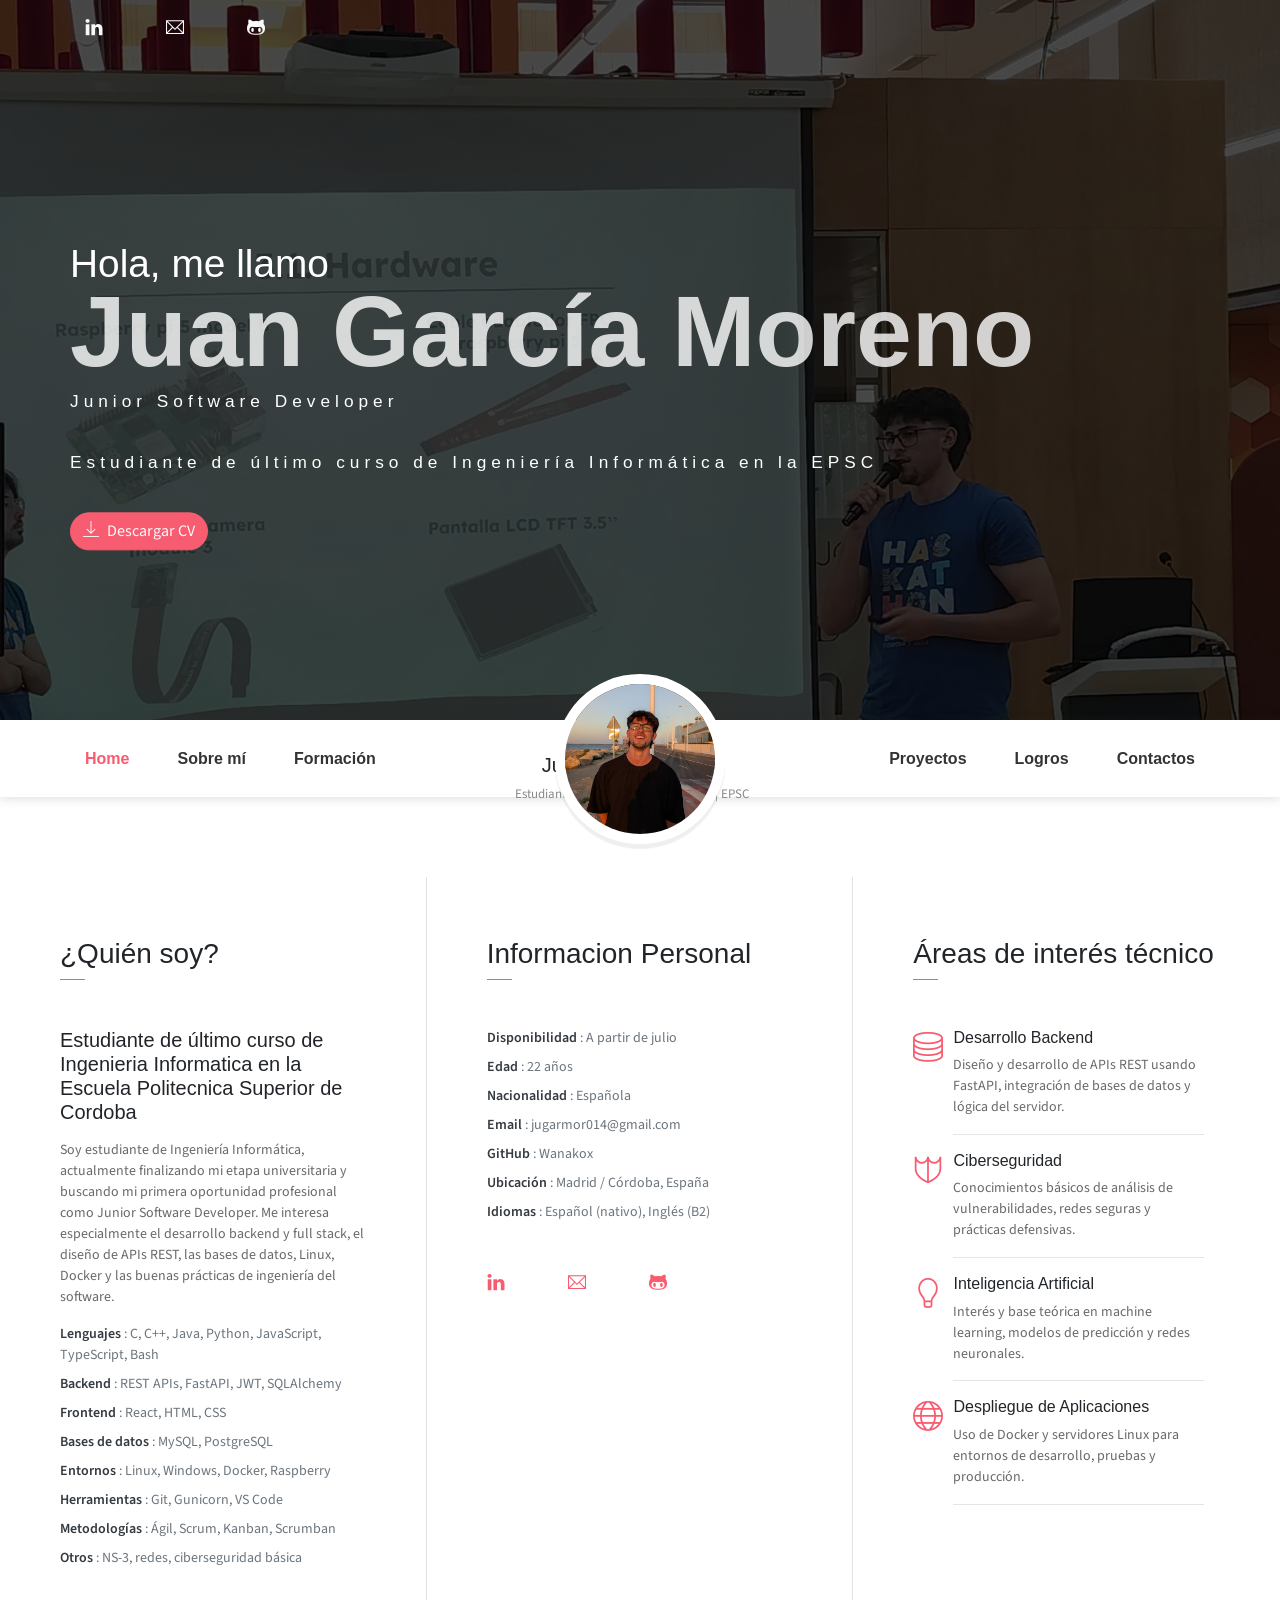
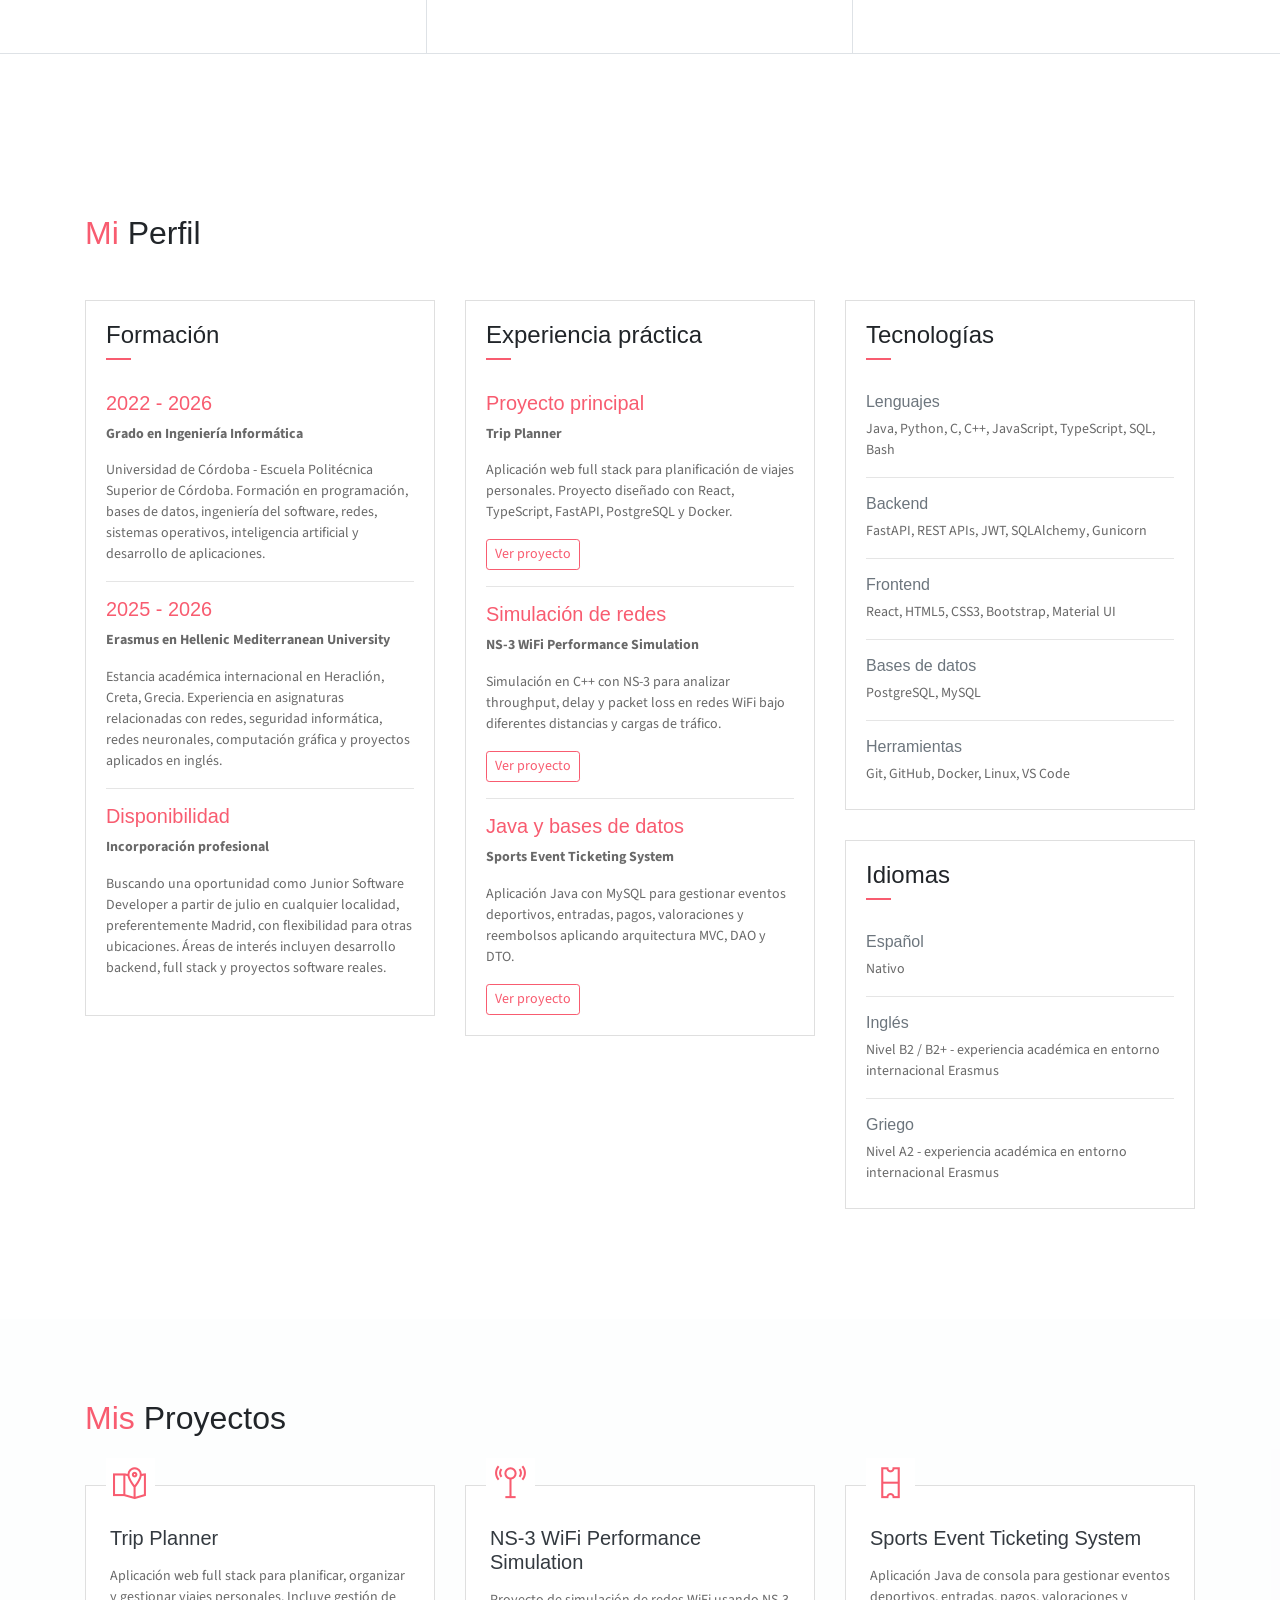
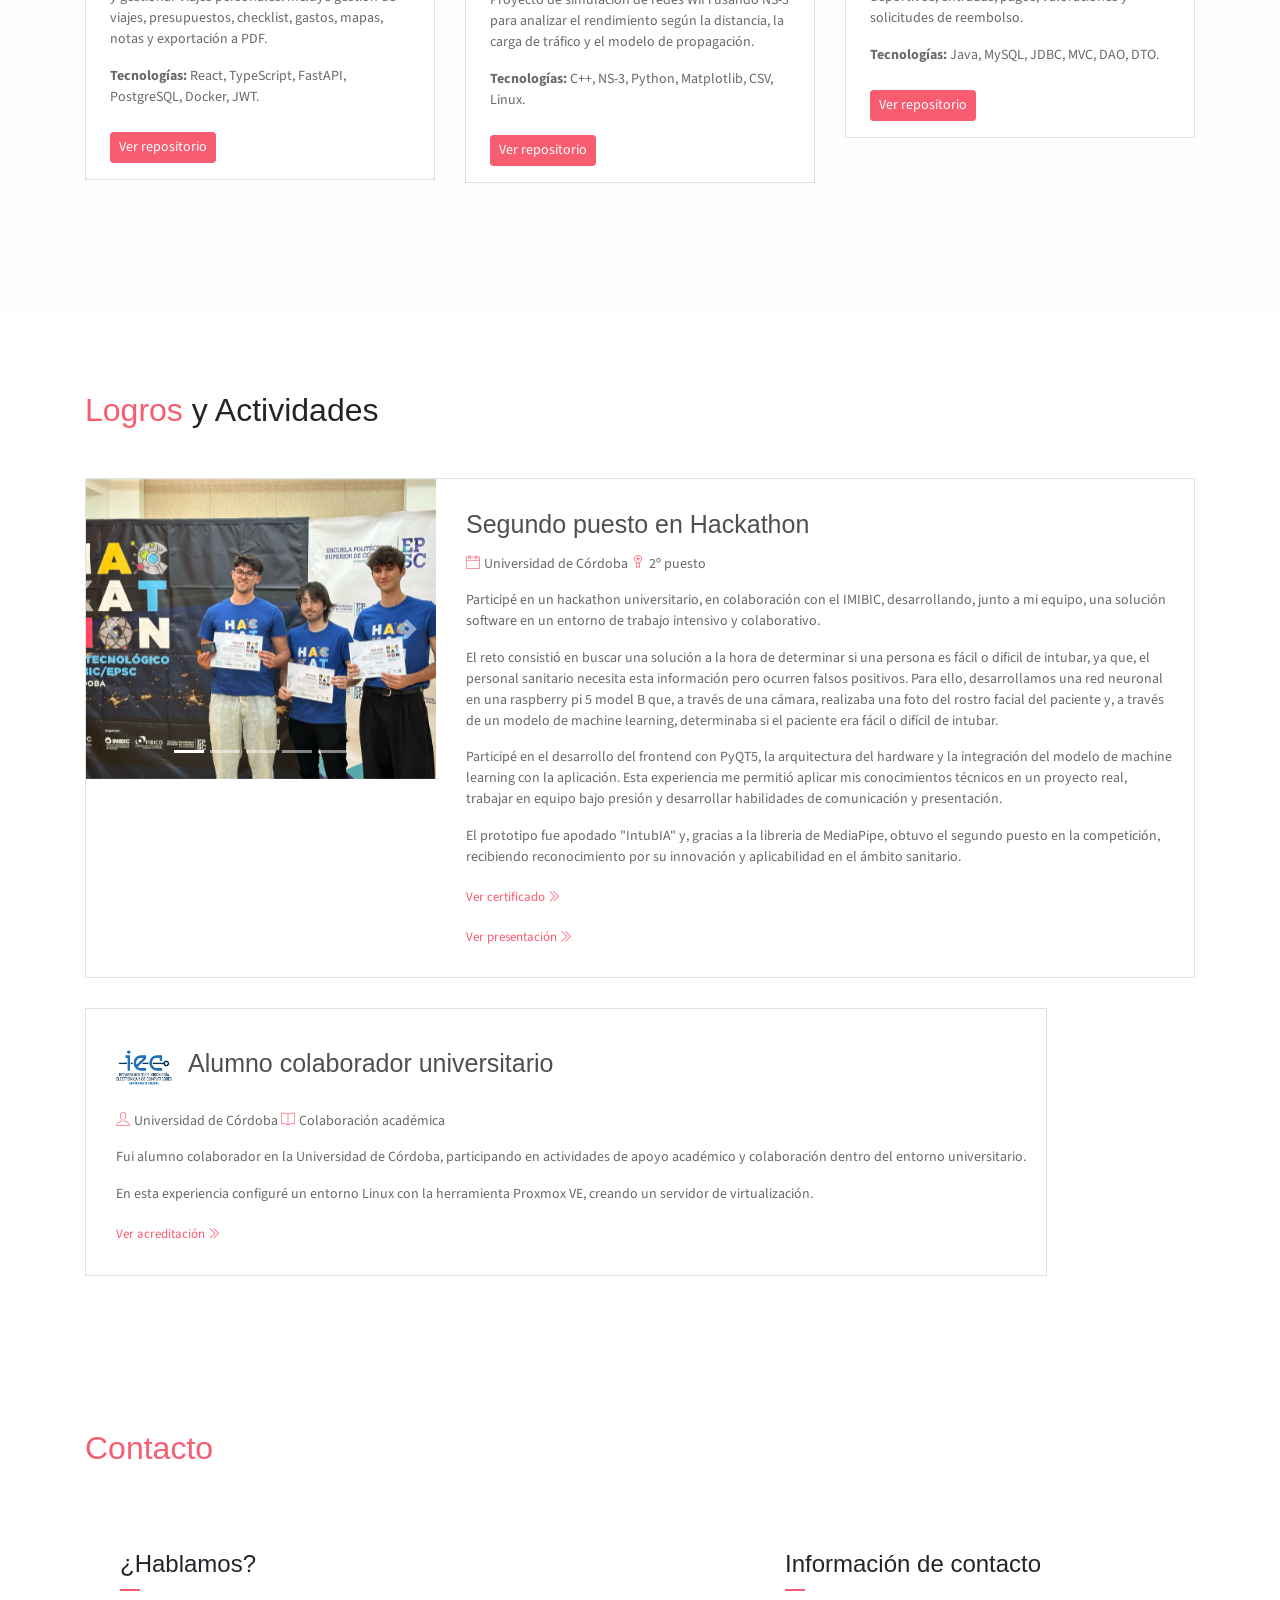
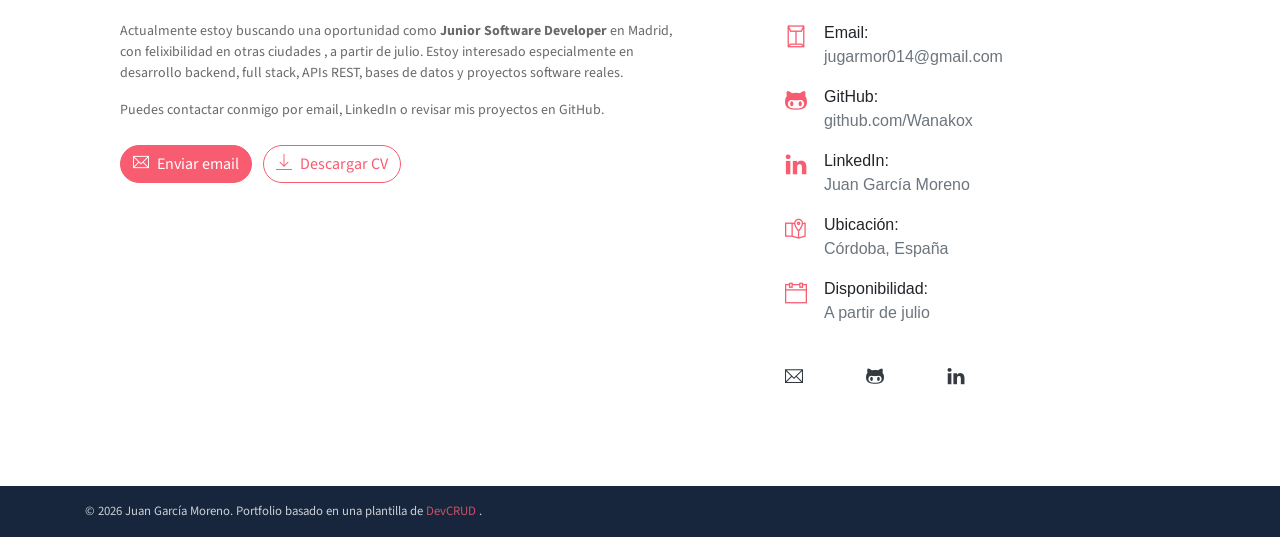
==== index.html @ 4fb89e1b "feat: carrusel" ====
<!DOCTYPE html>
<html lang="es">

<head>
    <meta charset="utf-8">
    <meta name="viewport" content="width=device-width, initial-scale=1, shrink-to-fit=no">
    <meta name="description"
        content="Portfolio profesional de Juan García Moreno, estudiante de Ingeniería Informática en la EPSC y Junior Software Developer.">
    <meta name="author" content="Juan García Moreno">
    <title>Juan García Moreno - Landing page</title>
    <!-- font icons -->
    <link rel="stylesheet" href="assets/vendors/themify-icons/css/themify-icons.css">
    <link rel="stylesheet" href="assets/css/index.css">
</head>

<body data-spy="scroll" data-target=".navbar" data-offset="40" id="home">
    <!-- Cabecera -->
    <header class="header">
        <div class="container">
            <ul class="social-icons pt-3">
                <li class="social-item"> <!--LINKEDIN -->
                    <a class="social-link text-light"
                        href="https://www.linkedin.com/in/juan-garc%C3%ADa-moreno-619131356?utm_source=share&utm_campaign=share_via&utm_content=profile&utm_medium=android_app"
                        target="_blank" rel="noopener noreferrer">
                        <i class="ti-linkedin" aria-hidden="true"></i>
                    </a>
                </li>
                <li class="social-item"> <!-- GMAIL -->
                    <a class="social-link text-light" href="mailto:jugarmor014@gmail.com" target="_blank"
                        rel="noopener noreferrer">
                        <i class="ti-email" aria-hidden="true"></i>
                    </a>
                </li>
                <li class="social-item"> <!-- GITHUB -->
                    <a class="social-link text-light" href="https://github.com/Wanakox" target="_blank"
                        rel="noopener noreferrer">
                        <i class="ti-github" aria-hidden="true"></i>
                    </a>
                </li>
            </ul>
            <div class="header-content">
                <h4 class="header-subtitle">Hola, me llamo</h4>
                <h1 class="header-title">Juan García Moreno</h1>
                <h6 class="header-mono">Junior Software Developer</h6>
                <h6 class="header-mono">Estudiante de último curso de Ingeniería Informática en la EPSC</h6>
                <button class="btn btn-primary btn-rounded"> <!-- CV -->
                    <a class="text-light" href="assets/cv/documento de prueba.pdf" target="_blank"
                        rel="noopener noreferrer">
                        <i class="ti-download pr-2"></i>Descargar CV
                    </a>
                </button>
            </div>
        </div>
    </header>

    <!-- Barra de navegacion -->
    <nav class="navbar sticky-top navbar-expand-lg navbar-light bg-white" data-spy="affix" data-offset-top="510">
        <div class="container">
            <button class="navbar-toggler ml-auto" type="button" data-toggle="collapse"
                data-target="#navbarSupportedContent" aria-controls="navbarSupportedContent" aria-expanded="false"
                aria-label="Toggle navigation">
                <span class="navbar-toggler-icon"></span>
            </button>
            <div class="collapse mt-sm-20 navbar-collapse" id="navbarSupportedContent">
                <ul class="navbar-nav mr-auto">
                    <li class="nav-item">
                        <a href="#home" class="nav-link">Home</a>
                    </li>
                    <li class="nav-item">
                        <a href="#sobre-mi" class="nav-link">Sobre mí</a>
                    </li>
                    <li class="nav-item">
                        <a href="#formacion" class="nav-link">Formación</a>
                    </li>
                </ul>
                <ul class="navbar-nav brand">
                    <img src="assets/imgs/avatar.jpg" alt="Foto de perfil" class="brand-img">
                    <li class="brand-txt">
                        <h5 class="brand-title">Juan Garcia Moreno</h5>
                        <div class="brand-subtitle">Estudiante de Ingenieria Informatica | EPSC</div>
                    </li>
                </ul>
                <ul class="navbar-nav ml-auto">
                    <li class="nav-item">
                        <a href="#proyectos" class="nav-link">Proyectos</a>
                    </li>
                    <li class="nav-item">
                        <a href="#logros" class="nav-link">Logros</a>
                    </li>
                    <li class="nav-item last-item">
                        <a href="#contactos" class="nav-link">Contactos</a>
                    </li>
                </ul>
            </div>
        </div>
    </nav>

    <!-- Sobre mí -->
    <section class="section" id="sobre-mi">
        <div class="container-fluid">
            <div class="row about-section">
                <div class="col-lg-4 about-card">
                    <h3 class="font-weight-light">¿Quién soy?</h3>
                    <span class="line mb-5"></span>
                    <h5 class="mb-3">Estudiante de último curso de Ingenieria Informatica en la Escuela Politecnica
                        Superior
                        de Cordoba</h5>
                    <p class="mt-20">
                        Soy estudiante de Ingeniería Informática, actualmente finalizando mi etapa universitaria y
                        buscando
                        mi primera oportunidad profesional como Junior Software Developer.
                        Me interesa especialmente el desarrollo backend y full stack, el diseño de APIs REST, las bases
                        de
                        datos, Linux, Docker y las buenas prácticas de ingeniería del software.
                    </p>
                    <ul class="mt40 info list-unstyled">
                        <li><span>Lenguajes</span> : C, C++, Java, Python, JavaScript, TypeScript, Bash</li>
                        <li><span>Backend</span> : REST APIs, FastAPI, JWT, SQLAlchemy</li>
                        <li><span>Frontend</span> : React, HTML, CSS</li>
                        <li><span>Bases de datos</span> : MySQL, PostgreSQL</li>
                        <li><span>Entornos</span> : Linux, Windows, Docker, Raspberry</li>
                        <li><span>Herramientas</span> : Git, Gunicorn, VS Code</li>
                        <li><span>Metodologías</span> : Ágil, Scrum, Kanban, Scrumban</li>
                        <li><span>Otros</span> : NS-3, redes, ciberseguridad básica</li>
                    </ul>
                </div>

                <div class="col-lg-4 about-card">
                    <h3 class="font-weight-light">Informacion Personal</h3>
                    <span class="line mb-5"></span>
                    <ul class="mt40 info list-unstyled">
                        <li><span>Disponibilidad</span> : A partir de julio</li>
                        <li><span>Edad</span> : 22 años</li>
                        <li><span>Nacionalidad</span> : Española</li>
                        <li><span>Email</span> : jugarmor014@gmail.com</li>
                        <li><span>GitHub</span> : Wanakox</li>
                        <li><span>Ubicación</span> : Madrid / Córdoba, España</li>
                        <li><span>Idiomas</span> : Español (nativo), Inglés (B2)</li>
                    </ul>
                    <ul class="social-icons pt-4">
                        <li class="social-item"> <!-- LINKEDIN -->
                            <a class="social-link"
                                href="https://www.linkedin.com/in/juan-garc%C3%ADa-moreno-619131356?utm_source=share&utm_campaign=share_via&utm_content=profile&utm_medium=android_app"
                                target="_blank" rel="noopener noreferrer">
                                <i class="ti-linkedin" aria-hidden="true"></i>
                            </a>
                        </li>
                        <li class="social-item"> <!-- GMAIL -->
                            <a class="social-link" href="mailto:jugarmor014@gmail.com" target="_blank"
                                rel="noopener noreferrer">
                                <i class="ti-email" aria-hidden="true"></i>
                            </a>
                        </li>
                        <li class="social-item"> <!-- GITHUB -->
                            <a class="social-link" href="https://github.com/Wanakox" target="_blank"
                                rel="noopener noreferrer">
                                <i class="ti-github" aria-hidden="true"></i>
                            </a>
                        </li>
                    </ul>
                </div>
                <div class="col-lg-4 about-card">
                    <h3 class="font-weight-light">Áreas de interés técnico</h3>
                    <span class="line mb-5"></span>
                    <div class="row">
                        <div class="col-1 text-danger pt-1"><i class="ti-server icon-lg"></i></div>
                        <div class="col-10 ml-auto mr-3">
                            <h6>Desarrollo Backend</h6>
                            <p class="subtitle">Diseño y desarrollo de APIs REST usando FastAPI, integración de bases de
                                datos y lógica del servidor.</p>
                            <hr>
                        </div>
                    </div>

                    <div class="row">
                        <div class="col-1 text-danger pt-1"><i class="ti-shield icon-lg"></i></div>
                        <div class="col-10 ml-auto mr-3">
                            <h6>Ciberseguridad</h6>
                            <p class="subtitle">Conocimientos básicos de análisis de vulnerabilidades, redes seguras y
                                prácticas defensivas.</p>
                            <hr>
                        </div>
                    </div>

                    <div class="row">
                        <div class="col-1 text-danger pt-1"><i class="ti-light-bulb icon-lg"></i></div>
                        <div class="col-10 ml-auto mr-3">
                            <h6>Inteligencia Artificial</h6>
                            <p class="subtitle">Interés y base teórica en machine learning, modelos de predicción y
                                redes
                                neuronales.</p>
                            <hr>
                        </div>
                    </div>

                    <div class="row">
                        <div class="col-1 text-danger pt-1"><i class="ti-world icon-lg"></i></div>
                        <div class="col-10 ml-auto mr-3">
                            <h6>Despliegue de Aplicaciones</h6>
                            <p class="subtitle">Uso de Docker y servidores Linux para entornos de desarrollo, pruebas y
                                producción.</p>
                            <hr>
                        </div>
                    </div>
                </div>
            </div>
        </div>
    </section>

    <!-- Formación -->
    <section class="section" id="formacion">
        <div class="container">
            <h2 class="mb-5"><span class="text-danger">Mi</span> Perfil</h2>
            <div class="row">

                <!-- Formación -->
                <div class="col-md-6 col-lg-4">
                    <div class="card">
                        <div class="card-header">
                            <div class="mt-2">
                                <h4>Formación</h4>
                                <span class="line"></span>
                            </div>
                        </div>
                        <div class="card-body">
                            <h6 class="title text-danger">2022 - 2026</h6>
                            <p><strong>Grado en Ingeniería Informática</strong></p>
                            <p class="subtitle">
                                Universidad de Córdoba - Escuela Politécnica Superior de Córdoba.
                                Formación en programación, bases de datos, ingeniería del software, redes,
                                sistemas operativos, inteligencia artificial y desarrollo de aplicaciones.
                            </p>
                            <hr>

                            <h6 class="title text-danger">2025 - 2026</h6>
                            <p><strong>Erasmus en Hellenic Mediterranean University</strong></p>
                            <p class="subtitle">
                                Estancia académica internacional en Heraclión, Creta, Grecia. Experiencia en asignaturas
                                relacionadas con redes, seguridad informática, redes neuronales, computación gráfica
                                y proyectos aplicados en inglés.
                            </p>
                            <hr>

                            <h6 class="title text-danger">Disponibilidad</h6>
                            <p><strong>Incorporación profesional</strong></p>
                            <p class="subtitle">
                                Buscando una oportunidad como Junior Software Developer a partir de julio en cualquier
                                localidad, preferentemente Madrid, con flexibilidad para otras ubicaciones.
                                Áreas de interés incluyen desarrollo backend, full stack y proyectos software reales.
                            </p>
                        </div>
                    </div>
                </div>

                <!-- Proyectos / experiencia práctica -->
                <div class="col-md-6 col-lg-4">
                    <div class="card">
                        <div class="card-header">
                            <div class="mt-2">
                                <h4>Experiencia práctica</h4>
                                <span class="line"></span>
                            </div>
                        </div>
                        <div class="card-body">
                            <h6 class="title text-danger">Proyecto principal</h6>
                            <p><strong>Trip Planner</strong></p>
                            <p class="subtitle">
                                Aplicación web full stack para planificación de viajes personales.
                                Proyecto diseñado con React, TypeScript, FastAPI, PostgreSQL y Docker.
                            </p>
                            <a href="https://github.com/Wanakox/Trip-Planner" target="_blank"
                                class="btn btn-outline-danger btn-sm">Ver proyecto</a>
                            <hr>

                            <h6 class="title text-danger">Simulación de redes</h6>
                            <p><strong>NS-3 WiFi Performance Simulation</strong></p>
                            <p class="subtitle">
                                Simulación en C++ con NS-3 para analizar throughput, delay y packet loss
                                en redes WiFi bajo diferentes distancias y cargas de tráfico.
                            </p>
                            <a href="https://github.com/Wanakox/NS-3-WiFi-Performance-Simulation" target="_blank"
                                class="btn btn-outline-danger btn-sm">Ver proyecto</a>
                            <hr>

                            <h6 class="title text-danger">Java y bases de datos</h6>
                            <p><strong>Sports Event Ticketing System</strong></p>
                            <p class="subtitle">
                                Aplicación Java con MySQL para gestionar eventos deportivos, entradas,
                                pagos, valoraciones y reembolsos aplicando arquitectura MVC, DAO y DTO.
                            </p>
                            <a href="https://github.com/Wanakox/Sports-Event-Ticketing-System" target="_blank"
                                class="btn btn-outline-danger btn-sm">Ver proyecto</a>
                        </div>
                    </div>
                </div>

                <!-- Tecnologías e idiomas -->
                <div class="col-lg-4">
                    <div class="card">
                        <div class="card-header">
                            <div class="pull-left">
                                <h4 class="mt-2">Tecnologías</h4>
                                <span class="line"></span>
                            </div>
                        </div>
                        <div class="card-body pb-2">
                            <h6>Lenguajes</h6>
                            <p class="subtitle">Java, Python, C, C++, JavaScript, TypeScript, SQL, Bash</p>
                            <hr>

                            <h6>Backend</h6>
                            <p class="subtitle">FastAPI, REST APIs, JWT, SQLAlchemy, Gunicorn</p>
                            <hr>

                            <h6>Frontend</h6>
                            <p class="subtitle">React, HTML5, CSS3, Bootstrap, Material UI</p>
                            <hr>

                            <h6>Bases de datos</h6>
                            <p class="subtitle">PostgreSQL, MySQL</p>
                            <hr>

                            <h6>Herramientas</h6>
                            <p class="subtitle">Git, GitHub, Docker, Linux, VS Code</p>
                        </div>
                    </div>

                    <div class="card">
                        <div class="card-header">
                            <div class="pull-left">
                                <h4 class="mt-2">Idiomas</h4>
                                <span class="line"></span>
                            </div>
                        </div>
                        <div class="card-body pb-2">
                            <h6>Español</h6>
                            <p class="subtitle">Nativo</p>
                            <hr>

                            <h6>Inglés</h6>
                            <p class="subtitle">Nivel B2 / B2+ - experiencia académica en entorno internacional Erasmus
                            </p>
                            <hr>

                            <h6>Griego</h6>
                            <p class="subtitle">Nivel A2 - experiencia académica en entorno internacional Erasmus</p>
                        </div>
                    </div>
                </div>

            </div>
        </div>
    </section>

    <!-- Proyectos -->
    <section class="section bg-custom-gray" id="proyectos">
        <div class="container">
            <h2 class="mb-5"><span class="text-danger">Mis</span> Proyectos</h2>

            <div class="row">

                <!-- Trip Planner -->
                <div class="col-md-6 col-lg-4">
                    <div class="card mb-5">
                        <div class="card-header has-icon">
                            <i class="ti-map-alt text-danger" aria-hidden="true"></i>
                        </div>
                        <div class="card-body px-4 py-3">
                            <h5 class="mb-3 card-title text-dark">Trip Planner</h5>
                            <p class="subtitle">
                                Aplicación web full stack para planificar, organizar y gestionar viajes personales.
                                Incluye gestión de viajes, presupuestos, checklist, gastos, mapas, notas y exportación a
                                PDF.
                            </p>

                            <p class="subtitle">
                                <strong>Tecnologías:</strong> React, TypeScript, FastAPI, PostgreSQL, Docker, JWT.
                            </p>

                            <a href="https://github.com/Wanakox/trip-planner" class="btn btn-primary btn-sm mt-2"
                                target="_blank" rel="noopener noreferrer">
                                Ver repositorio
                            </a>
                        </div>
                    </div>
                </div>

                <!-- NS-3 WiFi Performance Simulation -->
                <div class="col-md-6 col-lg-4">
                    <div class="card mb-5">
                        <div class="card-header has-icon">
                            <i class="ti-signal text-danger" aria-hidden="true"></i>
                        </div>
                        <div class="card-body px-4 py-3">
                            <h5 class="mb-3 card-title text-dark">NS-3 WiFi Performance Simulation</h5>
                            <p class="subtitle">
                                Proyecto de simulación de redes WiFi usando NS-3 para analizar el rendimiento
                                según la distancia, la carga de tráfico y el modelo de propagación.
                            </p>

                            <p class="subtitle">
                                <strong>Tecnologías:</strong> C++, NS-3, Python, Matplotlib, CSV, Linux.
                            </p>

                            <a href="https://github.com/Wanakox/ns3-wifi-throughput-distance"
                                class="btn btn-primary btn-sm mt-2" target="_blank" rel="noopener noreferrer">
                                Ver repositorio
                            </a>
                        </div>
                    </div>
                </div>

                <!-- Sports Event Ticketing System -->
                <div class="col-md-6 col-lg-4">
                    <div class="card mb-5">
                        <div class="card-header has-icon">
                            <i class="ti-ticket text-danger" aria-hidden="true"></i>
                        </div>
                        <div class="card-body px-4 py-3">
                            <h5 class="mb-3 card-title text-dark">Sports Event Ticketing System</h5>
                            <p class="subtitle">
                                Aplicación Java de consola para gestionar eventos deportivos, entradas,
                                pagos, valoraciones y solicitudes de reembolso.
                            </p>

                            <p class="subtitle">
                                <strong>Tecnologías:</strong> Java, MySQL, JDBC, MVC, DAO, DTO.
                            </p>

                            <a href="https://github.com/Wanakox/sports-event-ticketing-system"
                                class="btn btn-primary btn-sm mt-2" target="_blank" rel="noopener noreferrer">
                                Ver repositorio
                            </a>
                        </div>
                    </div>
                </div>

            </div>
        </div>
    </section>

    <!-- Logros y actividades -->
    <section class="section" id="logros">
        <div class="container">
            <h2 class="mb-5"><span class="text-danger">Logros</span> y Actividades</h2>

            <div class="row">

                <!-- Hackathon -->
                <div class="blog-card achivement-card">
                    <div class="img-holder">
                        <div id="hackathonCarousel" class="carousel slide" data-ride="carousel">

                            <ol class="carousel-indicators">
                                <li data-target="#hackathonCarousel" data-slide-to="0" class="active"></li>
                                <li data-target="#hackathonCarousel" data-slide-to="1"></li>
                                <li data-target="#hackathonCarousel" data-slide-to="2"></li>
                                <li data-target="#hackathonCarousel" data-slide-to="3"></li>
                                <li data-target="#hackathonCarousel" data-slide-to="4"></li>
                            </ol>

                            <div class="carousel-inner">

                                <div class="carousel-item active">
                                    <img src="assets/imgs/hackathon/1.jpeg" class="d-block w-100"
                                        alt="Participación en hackathon universitario">
                                </div>

                                <div class="carousel-item">
                                    <img src="assets/imgs/hackathon/2.jpg" class="d-block w-100"
                                        alt="Equipo durante el hackathon">
                                </div>

                                <div class="carousel-item">
                                    <img src="assets/imgs/hackathon/3.jpg" class="d-block w-100"
                                        alt="Desarrollo del proyecto durante el hackathon">
                                </div>

                                <div class="carousel-item">
                                    <img src="assets/imgs/hackathon/4.jpg" class="d-block w-100"
                                        alt="Presentación del proyecto del hackathon">
                                </div>

                                <div class="carousel-item">
                                    <img src="assets/imgs/hackathon/5.jpg" class="d-block w-100"
                                        alt="Reconocimiento obtenido en el hackathon">
                                </div>

                            </div>

                            <a class="carousel-control-prev" href="#hackathonCarousel" role="button" data-slide="prev">
                                <span class="carousel-control-prev-icon" aria-hidden="true"></span>
                                <span class="sr-only">Anterior</span>
                            </a>

                            <a class="carousel-control-next" href="#hackathonCarousel" role="button" data-slide="next">
                                <span class="carousel-control-next-icon" aria-hidden="true"></span>
                                <span class="sr-only">Siguiente</span>
                            </a>

                        </div>
                    </div>

                    <div class="content-holder">
                        <h4 class="title">Segundo puesto en Hackathon</h4>

                        <p class="post-details">
                            <span><i class="ti-calendar text-danger"></i> Universidad de Córdoba</span>
                            <span><i class="ti-medall text-danger"></i> 2º puesto</span>
                        </p>

                        <p>
                            Participé en un hackathon universitario, en colaboración con el IMIBIC, desarrollando, junto
                            a mi equipo,
                            una solución software en un entorno de trabajo intensivo y colaborativo.
                        </p>

                        <p>
                            El reto consistió en buscar una solución a la hora de determinar si una persona es fácil o
                            dificil de intubar, ya que, el personal sanitario necesita esta información pero ocurren
                            falsos positivos.
                            Para ello, desarrollamos una red neuronal en una raspberry pi 5 model B que, a través de una
                            cámara, realizaba una foto del rostro facial del paciente y, a través de un modelo de
                            machine learning, determinaba si el paciente era fácil o difícil de intubar.
                        </p>

                        <p>
                            Participé en el desarrollo del frontend con PyQT5, la arquitectura del hardware y la
                            integración del modelo de machine learning con la aplicación. Esta experiencia me permitió
                            aplicar mis conocimientos técnicos en un proyecto real, trabajar en equipo bajo presión y
                            desarrollar habilidades de comunicación y presentación.
                        </p>

                        <p>
                            El prototipo fue apodado "IntubIA" y, gracias a la libreria de MediaPipe, obtuvo el segundo
                            puesto en la competición, recibiendo reconocimiento por su innovación y aplicabilidad en el
                            ámbito sanitario.
                        </p>

                        <a href="assets/imgs/hackathon/1.jpeg" class="read-more" target="_blank"
                            rel="noopener noreferrer">
                            Ver certificado <i class="ti-angle-double-right"></i>
                        </a>

                        <a href="assets/imgs/hackathon/hackwathon.pdf" class="read-more" target="_blank"
                            rel="noopener noreferrer">
                            Ver presentación <i class="ti-angle-double-right"></i>
                        </a>
                    </div>
                </div>

                <!-- Alumno colaborador -->
                <div class="blog-card">
                    <div class="content-holder">
                        <div class="d-flex align-items-center mb-3">
                            <img src="assets/imgs/alumno_colaborador/icono_departamento.png" 
                                alt="Icono del departamento"
                                class="university-logo mr-3">

                            <h4 class="title">Alumno colaborador universitario</h4>
                        </div>

                        <p class="post-details">
                            <span><i class="ti-user text-danger"></i> Universidad de Córdoba</span>
                            <span><i class="ti-book text-danger"></i> Colaboración académica</span>
                        </p>

                        <p>
                            Fui alumno colaborador en la Universidad de Córdoba, participando en actividades
                            de apoyo académico y colaboración dentro del entorno universitario.
                        </p>

                        <p>
                            En esta experiencia configuré un entorno Linux con la herramienta Proxmox VE, creando un
                            servidor de virtualización.
                        </p>

                        <a href="assets/docs/alumno-colaborador/Alumno_Interno.pdf" class="read-more" target="_blank"
                            rel="noopener noreferrer">
                            Ver acreditación <i class="ti-angle-double-right"></i>
                        </a>
                    </div>
                </div>

            </div>
        </div>
    </section>

    <!-- Contacto -->
    <section class="section contact" id="contactos">
        <div class="container">
            <h2 class="mb-5"><span class="text-danger">Contacto</span></h2>

            <div class="row">
                <div class="col-lg-7">
                    <div class="contact-form-card">
                        <h4 class="contact-title">¿Hablamos?</h4>

                        <p class="subtitle">
                            Actualmente estoy buscando una oportunidad como
                            <strong>Junior Software Developer</strong> en Madrid, con felixibilidad en otras ciudades ,
                            a partir de julio. Estoy interesado especialmente en desarrollo backend, full stack,
                            APIs REST, bases de datos y proyectos software reales.
                        </p>

                        <p class="subtitle">
                            Puedes contactar conmigo por email, LinkedIn o revisar mis proyectos en GitHub.
                        </p>

                        <div class="mt-4">
                            <a href="mailto:jugarmor014@gmail.com" class="btn btn-primary btn-rounded mr-2">
                                <i class="ti-email pr-2"></i>Enviar email
                            </a>

                            <a href="assets/cv/juan-garcia-moreno-cv.pdf" class="btn btn-outline-primary btn-rounded"
                                target="_blank" rel="noopener noreferrer">
                                <i class="ti-download pr-2"></i>Descargar CV
                            </a>
                        </div>
                    </div>
                </div>

                <div class="col-lg-5">
                    <div class="contact-info-card">
                        <h4 class="contact-title">Información de contacto</h4>

                        <div class="row mb-3">
                            <div class="col-1 pt-1 mr-1">
                                <i class="ti-envelope icon-md text-danger"></i>
                            </div>
                            <div class="col-10">
                                <h6 class="d-inline">
                                    Email:<br>
                                    <a class="text-muted" href="mailto:jugarmor014@gmail.com">
                                        jugarmor014@gmail.com
                                    </a>
                                </h6>
                            </div>
                        </div>

                        <div class="row mb-3">
                            <div class="col-1 pt-1 mr-1">
                                <i class="ti-github icon-md text-danger"></i>
                            </div>
                            <div class="col-10">
                                <h6 class="d-inline">
                                    GitHub:<br>
                                    <a class="text-muted" href="https://github.com/Wanakox" target="_blank"
                                        rel="noopener noreferrer">
                                        github.com/Wanakox
                                    </a>
                                </h6>
                            </div>
                        </div>

                        <div class="row mb-3">
                            <div class="col-1 pt-1 mr-1">
                                <i class="ti-linkedin icon-md text-danger"></i>
                            </div>
                            <div class="col-10">
                                <h6 class="d-inline">
                                    LinkedIn:<br>
                                    <a class="text-muted"
                                        href="https://www.linkedin.com/in/juan-garc%C3%ADa-moreno-619131356"
                                        target="_blank" rel="noopener noreferrer">
                                        Juan García Moreno
                                    </a>
                                </h6>
                            </div>
                        </div>

                        <div class="row mb-3">
                            <div class="col-1 pt-1 mr-1">
                                <i class="ti-map-alt icon-md text-danger"></i>
                            </div>
                            <div class="col-10">
                                <h6 class="d-inline">
                                    Ubicación:<br>
                                    <span class="text-muted"> Córdoba, España</span>
                                </h6>
                            </div>
                        </div>

                        <div class="row mb-3">
                            <div class="col-1 pt-1 mr-1">
                                <i class="ti-calendar icon-md text-danger"></i>
                            </div>
                            <div class="col-10">
                                <h6 class="d-inline">
                                    Disponibilidad:<br>
                                    <span class="text-muted">A partir de julio</span>
                                </h6>
                            </div>
                        </div>

                        <ul class="social-icons pt-4">
                            <li class="social-item">
                                <a class="social-link text-dark" href="mailto:jugarmor014@gmail.com"
                                    aria-label="Enviar email a Juan García Moreno">
                                    <i class="ti-email" aria-hidden="true"></i>
                                </a>
                            </li>

                            <li class="social-item">
                                <a class="social-link text-dark" href="https://github.com/Wanakox" target="_blank"
                                    rel="noopener noreferrer" aria-label="GitHub de Juan García Moreno">
                                    <i class="ti-github" aria-hidden="true"></i>
                                </a>
                            </li>

                            <li class="social-item">
                                <a class="social-link text-dark"
                                    href="https://www.linkedin.com/in/juan-garc%C3%ADa-moreno-619131356" target="_blank"
                                    rel="noopener noreferrer" aria-label="LinkedIn de Juan García Moreno">
                                    <i class="ti-linkedin" aria-hidden="true"></i>
                                </a>
                            </li>
                        </ul>

                    </div>
                </div>
            </div>
        </div>
    </section>

    <footer class="footer py-3">
        <div class="container">
            <p class="small mb-0 text-light">
                &copy;
                <script>document.write(new Date().getFullYear())</script>
                Juan García Moreno. Portfolio basado en una plantilla de
                <a href="http://devcrud.com" target="_blank" rel="noopener noreferrer">
                    <span class="text-danger" title="Bootstrap 4 Themes and Dashboards">DevCRUD</span>
                </a>.
            </p>
        </div>
    </footer>

    <!-- Core -->
    <script src="assets/vendors/jquery/jquery-3.4.1.js"></script>
    <script src="assets/vendors/bootstrap/bootstrap.bundle.js"></script>

    <!-- Bootstrap affix -->
    <script src="assets/vendors/bootstrap/bootstrap.affix.js"></script>

    <!-- Portfolio scripts -->
    <script src="assets/js/johndoe.js"></script>

</body>

</html>
---- assets/vendors/themify-icons/css/themify-icons.css ----
@font-face {
	font-family: 'themify';
	src:url("../fonts/themify.eot?-fvbane");
	src:url("../fonts/themify.eot?#iefix-fvbane") format("embedded-opentype"),
		url("../fonts/themify.woff?-fvbane") format("woff"),
		url("../fonts/themify.ttf?-fvbane") format("truetype"),
		url("../fonts/themify.svg?-fvbane#themify") format("svg");
	font-weight: normal;
	font-style: normal;
}

[class^="ti-"], [class*=" ti-"] {
	font-family: 'themify';
	speak: none;
	font-style: normal;
	font-weight: normal;
	font-variant: normal;
	text-transform: none;
	line-height: 1;

	/* Better Font Rendering =========== */
	-webkit-font-smoothing: antialiased;
	-moz-osx-font-smoothing: grayscale;
}

.ti-wand:before {
	content: "\e600";
}
.ti-volume:before {
	content: "\e601";
}
.ti-user:before {
	content: "\e602";
}
.ti-unlock:before {
	content: "\e603";
}
.ti-unlink:before {
	content: "\e604";
}
.ti-trash:before {
	content: "\e605";
}
.ti-thought:before {
	content: "\e606";
}
.ti-target:before {
	content: "\e607";
}
.ti-tag:before {
	content: "\e608";
}
.ti-tablet:before {
	content: "\e609";
}
.ti-star:before {
	content: "\e60a";
}
.ti-spray:before {
	content: "\e60b";
}
.ti-signal:before {
	content: "\e60c";
}
.ti-shopping-cart:before {
	content: "\e60d";
}
.ti-shopping-cart-full:before {
	content: "\e60e";
}
.ti-settings:before {
	content: "\e60f";
}
.ti-search:before {
	content: "\e610";
}
.ti-zoom-in:before {
	content: "\e611";
}
.ti-zoom-out:before {
	content: "\e612";
}
.ti-cut:before {
	content: "\e613";
}
.ti-ruler:before {
	content: "\e614";
}
.ti-ruler-pencil:before {
	content: "\e615";
}
.ti-ruler-alt:before {
	content: "\e616";
}
.ti-bookmark:before {
	content: "\e617";
}
.ti-bookmark-alt:before {
	content: "\e618";
}
.ti-reload:before {
	content: "\e619";
}
.ti-plus:before {
	content: "\e61a";
}
.ti-pin:before {
	content: "\e61b";
}
.ti-pencil:before {
	content: "\e61c";
}
.ti-pencil-alt:before {
	content: "\e61d";
}
.ti-paint-roller:before {
	content: "\e61e";
}
.ti-paint-bucket:before {
	content: "\e61f";
}
.ti-na:before {
	content: "\e620";
}
.ti-mobile:before {
	content: "\e621";
}
.ti-minus:before {
	content: "\e622";
}
.ti-medall:before {
	content: "\e623";
}
.ti-medall-alt:before {
	content: "\e624";
}
.ti-marker:before {
	content: "\e625";
}
.ti-marker-alt:before {
	content: "\e626";
}
.ti-arrow-up:before {
	content: "\e627";
}
.ti-arrow-right:before {
	content: "\e628";
}
.ti-arrow-left:before {
	content: "\e629";
}
.ti-arrow-down:before {
	content: "\e62a";
}
.ti-lock:before {
	content: "\e62b";
}
.ti-location-arrow:before {
	content: "\e62c";
}
.ti-link:before {
	content: "\e62d";
}
.ti-layout:before {
	content: "\e62e";
}
.ti-layers:before {
	content: "\e62f";
}
.ti-layers-alt:before {
	content: "\e630";
}
.ti-key:before {
	content: "\e631";
}
.ti-import:before {
	content: "\e632";
}
.ti-image:before {
	content: "\e633";
}
.ti-heart:before {
	content: "\e634";
}
.ti-heart-broken:before {
	content: "\e635";
}
.ti-hand-stop:before {
	content: "\e636";
}
.ti-hand-open:before {
	content: "\e637";
}
.ti-hand-drag:before {
	content: "\e638";
}
.ti-folder:before {
	content: "\e639";
}
.ti-flag:before {
	content: "\e63a";
}
.ti-flag-alt:before {
	content: "\e63b";
}
.ti-flag-alt-2:before {
	content: "\e63c";
}
.ti-eye:before {
	content: "\e63d";
}
.ti-export:before {
	content: "\e63e";
}
.ti-exchange-vertical:before {
	content: "\e63f";
}
.ti-desktop:before {
	content: "\e640";
}
.ti-cup:before {
	content: "\e641";
}
.ti-crown:before {
	content: "\e642";
}
.ti-comments:before {
	content: "\e643";
}
.ti-comment:before {
	content: "\e644";
}
.ti-comment-alt:before {
	content: "\e645";
}
.ti-close:before {
	content: "\e646";
}
.ti-clip:before {
	content: "\e647";
}
.ti-angle-up:before {
	content: "\e648";
}
.ti-angle-right:before {
	content: "\e649";
}
.ti-angle-left:before {
	content: "\e64a";
}
.ti-angle-down:before {
	content: "\e64b";
}
.ti-check:before {
	content: "\e64c";
}
.ti-check-box:before {
	content: "\e64d";
}
.ti-camera:before {
	content: "\e64e";
}
.ti-announcement:before {
	content: "\e64f";
}
.ti-brush:before {
	content: "\e650";
}
.ti-briefcase:before {
	content: "\e651";
}
.ti-bolt:before {
	content: "\e652";
}
.ti-bolt-alt:before {
	content: "\e653";
}
.ti-blackboard:before {
	content: "\e654";
}
.ti-bag:before {
	content: "\e655";
}
.ti-move:before {
	content: "\e656";
}
.ti-arrows-vertical:before {
	content: "\e657";
}
.ti-arrows-horizontal:before {
	content: "\e658";
}
.ti-fullscreen:before {
	content: "\e659";
}
.ti-arrow-top-right:before {
	content: "\e65a";
}
.ti-arrow-top-left:before {
	content: "\e65b";
}
.ti-arrow-circle-up:before {
	content: "\e65c";
}
.ti-arrow-circle-right:before {
	content: "\e65d";
}
.ti-arrow-circle-left:before {
	content: "\e65e";
}
.ti-arrow-circle-down:before {
	content: "\e65f";
}
.ti-angle-double-up:before {
	content: "\e660";
}
.ti-angle-double-right:before {
	content: "\e661";
}
.ti-angle-double-left:before {
	content: "\e662";
}
.ti-angle-double-down:before {
	content: "\e663";
}
.ti-zip:before {
	content: "\e664";
}
.ti-world:before {
	content: "\e665";
}
.ti-wheelchair:before {
	content: "\e666";
}
.ti-view-list:before {
	content: "\e667";
}
.ti-view-list-alt:before {
	content: "\e668";
}
.ti-view-grid:before {
	content: "\e669";
}
.ti-uppercase:before {
	content: "\e66a";
}
.ti-upload:before {
	content: "\e66b";
}
.ti-underline:before {
	content: "\e66c";
}
.ti-truck:before {
	content: "\e66d";
}
.ti-timer:before {
	content: "\e66e";
}
.ti-ticket:before {
	content: "\e66f";
}
.ti-thumb-up:before {
	content: "\e670";
}
.ti-thumb-down:before {
	content: "\e671";
}
.ti-text:before {
	content: "\e672";
}
.ti-stats-up:before {
	content: "\e673";
}
.ti-stats-down:before {
	content: "\e674";
}
.ti-split-v:before {
	content: "\e675";
}
.ti-split-h:before {
	content: "\e676";
}
.ti-smallcap:before {
	content: "\e677";
}
.ti-shine:before {
	content: "\e678";
}
.ti-shift-right:before {
	content: "\e679";
}
.ti-shift-left:before {
	content: "\e67a";
}
.ti-shield:before {
	content: "\e67b";
}
.ti-notepad:before {
	content: "\e67c";
}
.ti-server:before {
	content: "\e67d";
}
.ti-quote-right:before {
	content: "\e67e";
}
.ti-quote-left:before {
	content: "\e67f";
}
.ti-pulse:before {
	content: "\e680";
}
.ti-printer:before {
	content: "\e681";
}
.ti-power-off:before {
	content: "\e682";
}
.ti-plug:before {
	content: "\e683";
}
.ti-pie-chart:before {
	content: "\e684";
}
.ti-paragraph:before {
	content: "\e685";
}
.ti-panel:before {
	content: "\e686";
}
.ti-package:before {
	content: "\e687";
}
.ti-music:before {
	content: "\e688";
}
.ti-music-alt:before {
	content: "\e689";
}
.ti-mouse:before {
	content: "\e68a";
}
.ti-mouse-alt:before {
	content: "\e68b";
}
.ti-money:before {
	content: "\e68c";
}
.ti-microphone:before {
	content: "\e68d";
}
.ti-menu:before {
	content: "\e68e";
}
.ti-menu-alt:before {
	content: "\e68f";
}
.ti-map:before {
	content: "\e690";
}
.ti-map-alt:before {
	content: "\e691";
}
.ti-loop:before {
	content: "\e692";
}
.ti-location-pin:before {
	content: "\e693";
}
.ti-list:before {
	content: "\e694";
}
.ti-light-bulb:before {
	content: "\e695";
}
.ti-Italic:before {
	content: "\e696";
}
.ti-info:before {
	content: "\e697";
}
.ti-infinite:before {
	content: "\e698";
}
.ti-id-badge:before {
	content: "\e699";
}
.ti-hummer:before {
	content: "\e69a";
}
.ti-home:before {
	content: "\e69b";
}
.ti-help:before {
	content: "\e69c";
}
.ti-headphone:before {
	content: "\e69d";
}
.ti-harddrives:before {
	content: "\e69e";
}
.ti-harddrive:before {
	content: "\e69f";
}
.ti-gift:before {
	content: "\e6a0";
}
.ti-game:before {
	content: "\e6a1";
}
.ti-filter:before {
	content: "\e6a2";
}
.ti-files:before {
	content: "\e6a3";
}
.ti-file:before {
	content: "\e6a4";
}
.ti-eraser:before {
	content: "\e6a5";
}
.ti-envelope:before {
	content: "\e6a6";
}
.ti-download:before {
	content: "\e6a7";
}
.ti-direction:before {
	content: "\e6a8";
}
.ti-direction-alt:before {
	content: "\e6a9";
}
.ti-dashboard:before {
	content: "\e6aa";
}
.ti-control-stop:before {
	content: "\e6ab";
}
.ti-control-shuffle:before {
	content: "\e6ac";
}
.ti-control-play:before {
	content: "\e6ad";
}
.ti-control-pause:before {
	content: "\e6ae";
}
.ti-control-forward:before {
	content: "\e6af";
}
.ti-control-backward:before {
	content: "\e6b0";
}
.ti-cloud:before {
	content: "\e6b1";
}
.ti-cloud-up:before {
	content: "\e6b2";
}
.ti-cloud-down:before {
	content: "\e6b3";
}
.ti-clipboard:before {
	content: "\e6b4";
}
.ti-car:before {
	content: "\e6b5";
}
.ti-calendar:before {
	content: "\e6b6";
}
.ti-book:before {
	content: "\e6b7";
}
.ti-bell:before {
	content: "\e6b8";
}
.ti-basketball:before {
	content: "\e6b9";
}
.ti-bar-chart:before {
	content: "\e6ba";
}
.ti-bar-chart-alt:before {
	content: "\e6bb";
}
.ti-back-right:before {
	content: "\e6bc";
}
.ti-back-left:before {
	content: "\e6bd";
}
.ti-arrows-corner:before {
	content: "\e6be";
}
.ti-archive:before {
	content: "\e6bf";
}
.ti-anchor:before {
	content: "\e6c0";
}
.ti-align-right:before {
	content: "\e6c1";
}
.ti-align-left:before {
	content: "\e6c2";
}
.ti-align-justify:before {
	content: "\e6c3";
}
.ti-align-center:before {
	content: "\e6c4";
}
.ti-alert:before {
	content: "\e6c5";
}
.ti-alarm-clock:before {
	content: "\e6c6";
}
.ti-agenda:before {
	content: "\e6c7";
}
.ti-write:before {
	content: "\e6c8";
}
.ti-window:before {
	content: "\e6c9";
}
.ti-widgetized:before {
	content: "\e6ca";
}
.ti-widget:before {
	content: "\e6cb";
}
.ti-widget-alt:before {
	content: "\e6cc";
}
.ti-wallet:before {
	content: "\e6cd";
}
.ti-video-clapper:before {
	content: "\e6ce";
}
.ti-video-camera:before {
	content: "\e6cf";
}
.ti-vector:before {
	content: "\e6d0";
}
.ti-themify-logo:before {
	content: "\e6d1";
}
.ti-themify-favicon:before {
	content: "\e6d2";
}
.ti-themify-favicon-alt:before {
	content: "\e6d3";
}
.ti-support:before {
	content: "\e6d4";
}
.ti-stamp:before {
	content: "\e6d5";
}
.ti-split-v-alt:before {
	content: "\e6d6";
}
.ti-slice:before {
	content: "\e6d7";
}
.ti-shortcode:before {
	content: "\e6d8";
}
.ti-shift-right-alt:before {
	content: "\e6d9";
}
.ti-shift-left-alt:before {
	content: "\e6da";
}
.ti-ruler-alt-2:before {
	content: "\e6db";
}
.ti-receipt:before {
	content: "\e6dc";
}
.ti-pin2:before {
	content: "\e6dd";
}
.ti-pin-alt:before {
	content: "\e6de";
}
.ti-pencil-alt2:before {
	content: "\e6df";
}
.ti-palette:before {
	content: "\e6e0";
}
.ti-more:before {
	content: "\e6e1";
}
.ti-more-alt:before {
	content: "\e6e2";
}
.ti-microphone-alt:before {
	content: "\e6e3";
}
.ti-magnet:before {
	content: "\e6e4";
}
.ti-line-double:before {
	content: "\e6e5";
}
.ti-line-dotted:before {
	content: "\e6e6";
}
.ti-line-dashed:before {
	content: "\e6e7";
}
.ti-layout-width-full:before {
	content: "\e6e8";
}
.ti-layout-width-default:before {
	content: "\e6e9";
}
.ti-layout-width-default-alt:before {
	content: "\e6ea";
}
.ti-layout-tab:before {
	content: "\e6eb";
}
.ti-layout-tab-window:before {
	content: "\e6ec";
}
.ti-layout-tab-v:before {
	content: "\e6ed";
}
.ti-layout-tab-min:before {
	content: "\e6ee";
}
.ti-layout-slider:before {
	content: "\e6ef";
}
.ti-layout-slider-alt:before {
	content: "\e6f0";
}
.ti-layout-sidebar-right:before {
	content: "\e6f1";
}
.ti-layout-sidebar-none:before {
	content: "\e6f2";
}
.ti-layout-sidebar-left:before {
	content: "\e6f3";
}
.ti-layout-placeholder:before {
	content: "\e6f4";
}
.ti-layout-menu:before {
	content: "\e6f5";
}
.ti-layout-menu-v:before {
	content: "\e6f6";
}
.ti-layout-menu-separated:before {
	content: "\e6f7";
}
.ti-layout-menu-full:before {
	content: "\e6f8";
}
.ti-layout-media-right-alt:before {
	content: "\e6f9";
}
.ti-layout-media-right:before {
	content: "\e6fa";
}
.ti-layout-media-overlay:before {
	content: "\e6fb";
}
.ti-layout-media-overlay-alt:before {
	content: "\e6fc";
}
.ti-layout-media-overlay-alt-2:before {
	content: "\e6fd";
}
.ti-layout-media-left-alt:before {
	content: "\e6fe";
}
.ti-layout-media-left:before {
	content: "\e6ff";
}
.ti-layout-media-center-alt:before {
	content: "\e700";
}
.ti-layout-media-center:before {
	content: "\e701";
}
.ti-layout-list-thumb:before {
	content: "\e702";
}
.ti-layout-list-thumb-alt:before {
	content: "\e703";
}
.ti-layout-list-post:before {
	content: "\e704";
}
.ti-layout-list-large-image:before {
	content: "\e705";
}
.ti-layout-line-solid:before {
	content: "\e706";
}
.ti-layout-grid4:before {
	content: "\e707";
}
.ti-layout-grid3:before {
	content: "\e708";
}
.ti-layout-grid2:before {
	content: "\e709";
}
.ti-layout-grid2-thumb:before {
	content: "\e70a";
}
.ti-layout-cta-right:before {
	content: "\e70b";
}
.ti-layout-cta-left:before {
	content: "\e70c";
}
.ti-layout-cta-center:before {
	content: "\e70d";
}
.ti-layout-cta-btn-right:before {
	content: "\e70e";
}
.ti-layout-cta-btn-left:before {
	content: "\e70f";
}
.ti-layout-column4:before {
	content: "\e710";
}
.ti-layout-column3:before {
	content: "\e711";
}
.ti-layout-column2:before {
	content: "\e712";
}
.ti-layout-accordion-separated:before {
	content: "\e713";
}
.ti-layout-accordion-merged:before {
	content: "\e714";
}
.ti-layout-accordion-list:before {
	content: "\e715";
}
.ti-ink-pen:before {
	content: "\e716";
}
.ti-info-alt:before {
	content: "\e717";
}
.ti-help-alt:before {
	content: "\e718";
}
.ti-headphone-alt:before {
	content: "\e719";
}
.ti-hand-point-up:before {
	content: "\e71a";
}
.ti-hand-point-right:before {
	content: "\e71b";
}
.ti-hand-point-left:before {
	content: "\e71c";
}
.ti-hand-point-down:before {
	content: "\e71d";
}
.ti-gallery:before {
	content: "\e71e";
}
.ti-face-smile:before {
	content: "\e71f";
}
.ti-face-sad:before {
	content: "\e720";
}
.ti-credit-card:before {
	content: "\e721";
}
.ti-control-skip-forward:before {
	content: "\e722";
}
.ti-control-skip-backward:before {
	content: "\e723";
}
.ti-control-record:before {
	content: "\e724";
}
.ti-control-eject:before {
	content: "\e725";
}
.ti-comments-smiley:before {
	content: "\e726";
}
.ti-brush-alt:before {
	content: "\e727";
}
.ti-youtube:before {
	content: "\e728";
}
.ti-vimeo:before {
	content: "\e729";
}
.ti-twitter:before {
	content: "\e72a";
}
.ti-time:before {
	content: "\e72b";
}
.ti-tumblr:before {
	content: "\e72c";
}
.ti-skype:before {
	content: "\e72d";
}
.ti-share:before {
	content: "\e72e";
}
.ti-share-alt:before {
	content: "\e72f";
}
.ti-rocket:before {
	content: "\e730";
}
.ti-pinterest:before {
	content: "\e731";
}
.ti-new-window:before {
	content: "\e732";
}
.ti-microsoft:before {
	content: "\e733";
}
.ti-list-ol:before {
	content: "\e734";
}
.ti-linkedin:before {
	content: "\e735";
}
.ti-layout-sidebar-2:before {
	content: "\e736";
}
.ti-layout-grid4-alt:before {
	content: "\e737";
}
.ti-layout-grid3-alt:before {
	content: "\e738";
}
.ti-layout-grid2-alt:before {
	content: "\e739";
}
.ti-layout-column4-alt:before {
	content: "\e73a";
}
.ti-layout-column3-alt:before {
	content: "\e73b";
}
.ti-layout-column2-alt:before {
	content: "\e73c";
}
.ti-instagram:before {
	content: "\e73d";
}
.ti-google:before {
	content: "\e73e";
}
.ti-github:before {
	content: "\e73f";
}
.ti-flickr:before {
	content: "\e740";
}
.ti-facebook:before {
	content: "\e741";
}
.ti-dropbox:before {
	content: "\e742";
}
.ti-dribbble:before {
	content: "\e743";
}
.ti-apple:before {
	content: "\e744";
}
.ti-android:before {
	content: "\e745";
}
.ti-save:before {
	content: "\e746";
}
.ti-save-alt:before {
	content: "\e747";
}
.ti-yahoo:before {
	content: "\e748";
}
.ti-wordpress:before {
	content: "\e749";
}
.ti-vimeo-alt:before {
	content: "\e74a";
}
.ti-twitter-alt:before {
	content: "\e74b";
}
.ti-tumblr-alt:before {
	content: "\e74c";
}
.ti-trello:before {
	content: "\e74d";
}
.ti-stack-overflow:before {
	content: "\e74e";
}
.ti-soundcloud:before {
	content: "\e74f";
}
.ti-sharethis:before {
	content: "\e750";
}
.ti-sharethis-alt:before {
	content: "\e751";
}
.ti-reddit:before {
	content: "\e752";
}
.ti-pinterest-alt:before {
	content: "\e753";
}
.ti-microsoft-alt:before {
	content: "\e754";
}
.ti-linux:before {
	content: "\e755";
}
.ti-jsfiddle:before {
	content: "\e756";
}
.ti-joomla:before {
	content: "\e757";
}
.ti-html5:before {
	content: "\e758";
}
.ti-flickr-alt:before {
	content: "\e759";
}
.ti-email:before {
	content: "\e75a";
}
.ti-drupal:before {
	content: "\e75b";
}
.ti-dropbox-alt:before {
	content: "\e75c";
}
.ti-css3:before {
	content: "\e75d";
}
.ti-rss:before {
	content: "\e75e";
}
.ti-rss-alt:before {
	content: "\e75f";
}
---- assets/css/index.css ----
@charset "UTF-8";
/*!
=========================================================
* JohnDoe Landing page
=========================================================

* Copyright: 2019 DevCRUD (https://devcrud.com)
* Licensed: (https://devcrud.com/licenses)
* Coded by www.devcrud.com

=========================================================

* The above copyright notice and this permission notice shall be included in all copies or substantial portions of the Software.
*/
@import url("https://fonts.googleapis.com/css?family=Source+Sans+Pro:200,200i,300,300i,400,400i,600,600i,700,700i,900,900i&display=swap");
:root {
  --blue: #79A9F5;
  --indigo: #C45F90;
  --purple: #A16AE8;
  --pink: #FC8BC0;
  --red: #F85C70;
  --orange: #FF8882;
  --yellow: #FAD02C;
  --green: #A3C14A;
  --teal: #20c997;
  --cyan: #47D8E0;
  --white: #fff;
  --gray: #6c757d;
  --gray-dark: #343a40;
  --primary: #F85C70;
  --secondary: #6c757d;
  --success: #A3C14A;
  --info: #47D8E0;
  --warning: #FF8882;
  --danger: #F85C70;
  --light: #f8f9fa;
  --dark: #343a40;
  --breakpoint-xs: 0;
  --breakpoint-sm: 576px;
  --breakpoint-md: 768px;
  --breakpoint-lg: 992px;
  --breakpoint-xl: 1200px;
  --font-family-sans-serif: "Source Sans Pro", sans-serif;
  --font-family-monospace: SFMono-Regular, Menlo, Monaco, Consolas, "Liberation Mono", "Courier New", monospace;
}

*,
*::before,
*::after {
  box-sizing: border-box;
}

@media (max-width: 768px) {
    #hackathonCarousel {
        height: 220px;
    }

    #hackathonCarousel .carousel-item img {
        height: 220px;
    }
}

html {
  font-family: sans-serif;
  line-height: 1.15;
  -webkit-text-size-adjust: 100%;
  -webkit-tap-highlight-color: rgba(0, 0, 0, 0);
}

#hackathonCarousel {
    width: 100%;
    height: 300px;
    overflow: hidden;
}

#hackathonCarousel .carousel-inner,
#hackathonCarousel .carousel-item {
    height: 100%;
}

#hackathonCarousel .carousel-item img {
    width: 100%;
    height: 300px;
    object-fit: cover;
    object-position: center;
}

.university-logo {
    width: 56px;
    height: 56px;
    object-fit: contain;
    flex-shrink: 0;
}

.achievement-card {
    display: flex;
    flex-direction: column;
}

.achievement-card .img-holder {
    width: 100%;
    max-width: 100%;
}

.achievement-card .content-holder {
    width: 100%;
    max-width: 100%;
}

article, aside, figcaption, figure, footer, header, hgroup, main, nav, section {
  display: block;
}

body {
  margin: 0;
  font-family: "Source Sans Pro", sans-serif;
  font-size: 1rem;
  font-weight: 400;
  line-height: 1.5;
  color: #212529;
  text-align: left;
  background-color: #fff;
}

[tabindex="-1"]:focus {
  outline: 0 !important;
}

hr {
  box-sizing: content-box;
  height: 0;
  overflow: visible;
}

h1, h2, h3, h4, h5, h6 {
  margin-top: 0;
  margin-bottom: 0.5rem;
}

p {
  margin-top: 0;
  margin-bottom: 1rem;
}

abbr[title],
abbr[data-original-title] {
  text-decoration: underline;
  -webkit-text-decoration: underline dotted;
          text-decoration: underline dotted;
  cursor: help;
  border-bottom: 0;
  -webkit-text-decoration-skip-ink: none;
          text-decoration-skip-ink: none;
}

address {
  margin-bottom: 1rem;
  font-style: normal;
  line-height: inherit;
}

ol,
ul,
dl {
  margin-top: 0;
  margin-bottom: 1rem;
}

ol ol,
ul ul,
ol ul,
ul ol {
  margin-bottom: 0;
}

dt {
  font-weight: 700;
}

dd {
  margin-bottom: .5rem;
  margin-left: 0;
}

blockquote {
  margin: 0 0 1rem;
}

b,
strong {
  font-weight: bolder;
}

small {
  font-size: 80%;
}

sub,
sup {
  position: relative;
  font-size: 75%;
  line-height: 0;
  vertical-align: baseline;
}

sub {
  bottom: -.25em;
}

sup {
  top: -.5em;
}

a {
  color: #F85C70;
  text-decoration: none;
  background-color: transparent;
}

a:hover {
  color: #f51330;
  text-decoration: none;
}

a:not([href]):not([tabindex]) {
  color: inherit;
  text-decoration: none;
}

a:not([href]):not([tabindex]):hover, a:not([href]):not([tabindex]):focus {
  color: inherit;
  text-decoration: none;
}

a:not([href]):not([tabindex]):focus {
  outline: 0;
}

pre,
code,
kbd,
samp {
  font-family: SFMono-Regular, Menlo, Monaco, Consolas, "Liberation Mono", "Courier New", monospace;
  font-size: 1em;
}

pre {
  margin-top: 0;
  margin-bottom: 1rem;
  overflow: auto;
}

figure {
  margin: 0 0 1rem;
}

img {
  vertical-align: middle;
  border-style: none;
}

svg {
  overflow: hidden;
  vertical-align: middle;
}

table {
  border-collapse: collapse;
}

caption {
  padding-top: 0.75rem;
  padding-bottom: 0.75rem;
  color: #6c757d;
  text-align: left;
  caption-side: bottom;
}

th {
  text-align: inherit;
}

label {
  display: inline-block;
  margin-bottom: 0.5rem;
}

button {
  border-radius: 0;
}

button:focus {
  outline: 1px dotted;
  outline: 5px auto -webkit-focus-ring-color;
}

input,
button,
select,
optgroup,
textarea {
  margin: 0;
  font-family: inherit;
  font-size: inherit;
  line-height: inherit;
}

button,
input {
  overflow: visible;
}

button,
select {
  text-transform: none;
}

select {
  word-wrap: normal;
}

button,
[type="button"],
[type="reset"],
[type="submit"] {
  -webkit-appearance: button;
}

button:not(:disabled),
[type="button"]:not(:disabled),
[type="reset"]:not(:disabled),
[type="submit"]:not(:disabled) {
  cursor: pointer;
}

button::-moz-focus-inner,
[type="button"]::-moz-focus-inner,
[type="reset"]::-moz-focus-inner,
[type="submit"]::-moz-focus-inner {
  padding: 0;
  border-style: none;
}

input[type="radio"],
input[type="checkbox"] {
  box-sizing: border-box;
  padding: 0;
}

input[type="date"],
input[type="time"],
input[type="datetime-local"],
input[type="month"] {
  -webkit-appearance: listbox;
}

textarea {
  overflow: auto;
  resize: vertical;
}

fieldset {
  min-width: 0;
  padding: 0;
  margin: 0;
  border: 0;
}

legend {
  display: block;
  width: 100%;
  max-width: 100%;
  padding: 0;
  margin-bottom: .5rem;
  font-size: 1.5rem;
  line-height: inherit;
  color: inherit;
  white-space: normal;
}

progress {
  vertical-align: baseline;
}

[type="number"]::-webkit-inner-spin-button,
[type="number"]::-webkit-outer-spin-button {
  height: auto;
}

[type="search"] {
  outline-offset: -2px;
  -webkit-appearance: none;
}

[type="search"]::-webkit-search-decoration {
  -webkit-appearance: none;
}

::-webkit-file-upload-button {
  font: inherit;
  -webkit-appearance: button;
}

output {
  display: inline-block;
}

summary {
  display: list-item;
  cursor: pointer;
}

template {
  display: none;
}

[hidden] {
  display: none !important;
}

h1, h2, h3, h4, h5, h6,
.h1, .h2, .h3, .h4, .h5, .h6 {
  margin-bottom: 0.5rem;
  font-family: "Dosis", sans-serif;
  font-weight: 500;
  line-height: 1.2;
}

h1, .h1 {
  font-size: 2.5rem;
}

h2, .h2 {
  font-size: 2rem;
}

h3, .h3 {
  font-size: 1.75rem;
}

h4, .h4 {
  font-size: 1.5rem;
}

h5, .h5 {
  font-size: 1.25rem;
}

h6, .h6 {
  font-size: 1rem;
}

.lead {
  font-size: 1.25rem;
  font-weight: 300;
}

.display-1 {
  font-size: 6rem;
  font-weight: 300;
  line-height: 1.2;
}

.display-2 {
  font-size: 5.5rem;
  font-weight: 300;
  line-height: 1.2;
}

.display-3 {
  font-size: 4.5rem;
  font-weight: 300;
  line-height: 1.2;
}

.display-4 {
  font-size: 3.5rem;
  font-weight: 300;
  line-height: 1.2;
}

hr {
  margin-top: 1rem;
  margin-bottom: 1rem;
  border: 0;
  border-top: 1px solid rgba(0, 0, 0, 0.1);
}

small,
.small {
  font-size: 80%;
  font-weight: 400;
}

mark,
.mark {
  padding: 0.2em;
  background-color: #fcf8e3;
}

.list-unstyled {
  padding-left: 0;
  list-style: none;
}

.list-inline {
  padding-left: 0;
  list-style: none;
}

.list-inline-item {
  display: inline-block;
}

.list-inline-item:not(:last-child) {
  margin-right: 0.5rem;
}

.initialism {
  font-size: 90%;
  text-transform: uppercase;
}

.blockquote {
  margin-bottom: 1rem;
  font-size: 1.25rem;
}

.blockquote-footer {
  display: block;
  font-size: 80%;
  color: #6c757d;
}

.blockquote-footer::before {
  content: "\2014\00A0";
}

.img-fluid {
  max-width: 100%;
  height: auto;
}

.img-thumbnail {
  padding: 0.25rem;
  background-color: #fff;
  border: 1px solid #dee2e6;
  border-radius: 0.25rem;
  max-width: 100%;
  height: auto;
}

.figure {
  display: inline-block;
}

.figure-img {
  margin-bottom: 0.5rem;
  line-height: 1;
}

.figure-caption {
  font-size: 90%;
  color: #6c757d;
}

code {
  font-size: 87.5%;
  color: #FC8BC0;
  word-break: break-word;
}

a > code {
  color: inherit;
}

kbd {
  padding: 0.2rem 0.4rem;
  font-size: 87.5%;
  color: #fff;
  background-color: #212529;
  border-radius: 0.2rem;
}

kbd kbd {
  padding: 0;
  font-size: 100%;
  font-weight: 700;
}

pre {
  display: block;
  font-size: 87.5%;
  color: #212529;
}

pre code {
  font-size: inherit;
  color: inherit;
  word-break: normal;
}

.pre-scrollable {
  max-height: 340px;
  overflow-y: scroll;
}

.container {
  width: 100%;
  padding-right: 15px;
  padding-left: 15px;
  margin-right: auto;
  margin-left: auto;
}

@media (min-width: 576px) {
  .container {
    max-width: 540px;
  }
}

@media (min-width: 768px) {
  .container {
    max-width: 720px;
  }
}

@media (min-width: 992px) {
  .container {
    max-width: 960px;
  }
}

@media (min-width: 1200px) {
  .container {
    max-width: 1140px;
  }
}

.container-fluid {
  width: 100%;
  padding-right: 15px;
  padding-left: 15px;
  margin-right: auto;
  margin-left: auto;
}

.row {
  display: -webkit-box;
  display: -webkit-flex;
  display: -ms-flexbox;
  display: flex;
  -webkit-flex-wrap: wrap;
      -ms-flex-wrap: wrap;
          flex-wrap: wrap;
  margin-right: -15px;
  margin-left: -15px;
}

.no-gutters {
  margin-right: 0;
  margin-left: 0;
}

.no-gutters > .col,
.no-gutters > [class*="col-"] {
  padding-right: 0;
  padding-left: 0;
}

.col-1, .col-2, .col-3, .col-4, .col-5, .col-6, .col-7, .col-8, .col-9, .col-10, .col-11, .col-12, .col,
.col-auto, .col-sm-1, .col-sm-2, .col-sm-3, .col-sm-4, .col-sm-5, .col-sm-6, .col-sm-7, .col-sm-8, .col-sm-9, .col-sm-10, .col-sm-11, .col-sm-12, .col-sm,
.col-sm-auto, .col-md-1, .col-md-2, .col-md-3, .col-md-4, .col-md-5, .col-md-6, .col-md-7, .col-md-8, .col-md-9, .col-md-10, .col-md-11, .col-md-12, .col-md,
.col-md-auto, .col-lg-1, .col-lg-2, .col-lg-3, .col-lg-4, .col-lg-5, .col-lg-6, .col-lg-7, .col-lg-8, .col-lg-9, .col-lg-10, .col-lg-11, .col-lg-12, .col-lg,
.col-lg-auto, .col-xl-1, .col-xl-2, .col-xl-3, .col-xl-4, .col-xl-5, .col-xl-6, .col-xl-7, .col-xl-8, .col-xl-9, .col-xl-10, .col-xl-11, .col-xl-12, .col-xl,
.col-xl-auto {
  position: relative;
  width: 100%;
  padding-right: 15px;
  padding-left: 15px;
}

.col {
  -webkit-flex-basis: 0;
      -ms-flex-preferred-size: 0;
          flex-basis: 0;
  -webkit-box-flex: 1;
  -webkit-flex-grow: 1;
      -ms-flex-positive: 1;
          flex-grow: 1;
  max-width: 100%;
}

.col-auto {
  -webkit-box-flex: 0;
  -webkit-flex: 0 0 auto;
      -ms-flex: 0 0 auto;
          flex: 0 0 auto;
  width: auto;
  max-width: 100%;
}

.col-1 {
  -webkit-box-flex: 0;
  -webkit-flex: 0 0 8.33333%;
      -ms-flex: 0 0 8.33333%;
          flex: 0 0 8.33333%;
  max-width: 8.33333%;
}

.col-2 {
  -webkit-box-flex: 0;
  -webkit-flex: 0 0 16.66667%;
      -ms-flex: 0 0 16.66667%;
          flex: 0 0 16.66667%;
  max-width: 16.66667%;
}

.col-3 {
  -webkit-box-flex: 0;
  -webkit-flex: 0 0 25%;
      -ms-flex: 0 0 25%;
          flex: 0 0 25%;
  max-width: 25%;
}

.col-4 {
  -webkit-box-flex: 0;
  -webkit-flex: 0 0 33.33333%;
      -ms-flex: 0 0 33.33333%;
          flex: 0 0 33.33333%;
  max-width: 33.33333%;
}

.col-5 {
  -webkit-box-flex: 0;
  -webkit-flex: 0 0 41.66667%;
      -ms-flex: 0 0 41.66667%;
          flex: 0 0 41.66667%;
  max-width: 41.66667%;
}

.col-6 {
  -webkit-box-flex: 0;
  -webkit-flex: 0 0 50%;
      -ms-flex: 0 0 50%;
          flex: 0 0 50%;
  max-width: 50%;
}

.col-7 {
  -webkit-box-flex: 0;
  -webkit-flex: 0 0 58.33333%;
      -ms-flex: 0 0 58.33333%;
          flex: 0 0 58.33333%;
  max-width: 58.33333%;
}

.col-8 {
  -webkit-box-flex: 0;
  -webkit-flex: 0 0 66.66667%;
      -ms-flex: 0 0 66.66667%;
          flex: 0 0 66.66667%;
  max-width: 66.66667%;
}

.col-9 {
  -webkit-box-flex: 0;
  -webkit-flex: 0 0 75%;
      -ms-flex: 0 0 75%;
          flex: 0 0 75%;
  max-width: 75%;
}

.col-10 {
  -webkit-box-flex: 0;
  -webkit-flex: 0 0 83.33333%;
      -ms-flex: 0 0 83.33333%;
          flex: 0 0 83.33333%;
  max-width: 83.33333%;
}

.col-11 {
  -webkit-box-flex: 0;
  -webkit-flex: 0 0 91.66667%;
      -ms-flex: 0 0 91.66667%;
          flex: 0 0 91.66667%;
  max-width: 91.66667%;
}

.col-12 {
  -webkit-box-flex: 0;
  -webkit-flex: 0 0 100%;
      -ms-flex: 0 0 100%;
          flex: 0 0 100%;
  max-width: 100%;
}

.order-first {
  -webkit-box-ordinal-group: 0;
  -webkit-order: -1;
      -ms-flex-order: -1;
          order: -1;
}

.order-last {
  -webkit-box-ordinal-group: 14;
  -webkit-order: 13;
      -ms-flex-order: 13;
          order: 13;
}

.order-0 {
  -webkit-box-ordinal-group: 1;
  -webkit-order: 0;
      -ms-flex-order: 0;
          order: 0;
}

.order-1 {
  -webkit-box-ordinal-group: 2;
  -webkit-order: 1;
      -ms-flex-order: 1;
          order: 1;
}

.order-2 {
  -webkit-box-ordinal-group: 3;
  -webkit-order: 2;
      -ms-flex-order: 2;
          order: 2;
}

.order-3 {
  -webkit-box-ordinal-group: 4;
  -webkit-order: 3;
      -ms-flex-order: 3;
          order: 3;
}

.order-4 {
  -webkit-box-ordinal-group: 5;
  -webkit-order: 4;
      -ms-flex-order: 4;
          order: 4;
}

.order-5 {
  -webkit-box-ordinal-group: 6;
  -webkit-order: 5;
      -ms-flex-order: 5;
          order: 5;
}

.order-6 {
  -webkit-box-ordinal-group: 7;
  -webkit-order: 6;
      -ms-flex-order: 6;
          order: 6;
}

.order-7 {
  -webkit-box-ordinal-group: 8;
  -webkit-order: 7;
      -ms-flex-order: 7;
          order: 7;
}

.order-8 {
  -webkit-box-ordinal-group: 9;
  -webkit-order: 8;
      -ms-flex-order: 8;
          order: 8;
}

.order-9 {
  -webkit-box-ordinal-group: 10;
  -webkit-order: 9;
      -ms-flex-order: 9;
          order: 9;
}

.order-10 {
  -webkit-box-ordinal-group: 11;
  -webkit-order: 10;
      -ms-flex-order: 10;
          order: 10;
}

.order-11 {
  -webkit-box-ordinal-group: 12;
  -webkit-order: 11;
      -ms-flex-order: 11;
          order: 11;
}

.order-12 {
  -webkit-box-ordinal-group: 13;
  -webkit-order: 12;
      -ms-flex-order: 12;
          order: 12;
}

.offset-1 {
  margin-left: 8.33333%;
}

.offset-2 {
  margin-left: 16.66667%;
}

.offset-3 {
  margin-left: 25%;
}

.offset-4 {
  margin-left: 33.33333%;
}

.offset-5 {
  margin-left: 41.66667%;
}

.offset-6 {
  margin-left: 50%;
}

.offset-7 {
  margin-left: 58.33333%;
}

.offset-8 {
  margin-left: 66.66667%;
}

.offset-9 {
  margin-left: 75%;
}

.offset-10 {
  margin-left: 83.33333%;
}

.offset-11 {
  margin-left: 91.66667%;
}

@media (min-width: 576px) {
  .col-sm {
    -webkit-flex-basis: 0;
        -ms-flex-preferred-size: 0;
            flex-basis: 0;
    -webkit-box-flex: 1;
    -webkit-flex-grow: 1;
        -ms-flex-positive: 1;
            flex-grow: 1;
    max-width: 100%;
  }
  .col-sm-auto {
    -webkit-box-flex: 0;
    -webkit-flex: 0 0 auto;
        -ms-flex: 0 0 auto;
            flex: 0 0 auto;
    width: auto;
    max-width: 100%;
  }
  .col-sm-1 {
    -webkit-box-flex: 0;
    -webkit-flex: 0 0 8.33333%;
        -ms-flex: 0 0 8.33333%;
            flex: 0 0 8.33333%;
    max-width: 8.33333%;
  }
  .col-sm-2 {
    -webkit-box-flex: 0;
    -webkit-flex: 0 0 16.66667%;
        -ms-flex: 0 0 16.66667%;
            flex: 0 0 16.66667%;
    max-width: 16.66667%;
  }
  .col-sm-3 {
    -webkit-box-flex: 0;
    -webkit-flex: 0 0 25%;
        -ms-flex: 0 0 25%;
            flex: 0 0 25%;
    max-width: 25%;
  }
  .col-sm-4 {
    -webkit-box-flex: 0;
    -webkit-flex: 0 0 33.33333%;
        -ms-flex: 0 0 33.33333%;
            flex: 0 0 33.33333%;
    max-width: 33.33333%;
  }
  .col-sm-5 {
    -webkit-box-flex: 0;
    -webkit-flex: 0 0 41.66667%;
        -ms-flex: 0 0 41.66667%;
            flex: 0 0 41.66667%;
    max-width: 41.66667%;
  }
  .col-sm-6 {
    -webkit-box-flex: 0;
    -webkit-flex: 0 0 50%;
        -ms-flex: 0 0 50%;
            flex: 0 0 50%;
    max-width: 50%;
  }
  .col-sm-7 {
    -webkit-box-flex: 0;
    -webkit-flex: 0 0 58.33333%;
        -ms-flex: 0 0 58.33333%;
            flex: 0 0 58.33333%;
    max-width: 58.33333%;
  }
  .col-sm-8 {
    -webkit-box-flex: 0;
    -webkit-flex: 0 0 66.66667%;
        -ms-flex: 0 0 66.66667%;
            flex: 0 0 66.66667%;
    max-width: 66.66667%;
  }
  .col-sm-9 {
    -webkit-box-flex: 0;
    -webkit-flex: 0 0 75%;
        -ms-flex: 0 0 75%;
            flex: 0 0 75%;
    max-width: 75%;
  }
  .col-sm-10 {
    -webkit-box-flex: 0;
    -webkit-flex: 0 0 83.33333%;
        -ms-flex: 0 0 83.33333%;
            flex: 0 0 83.33333%;
    max-width: 83.33333%;
  }
  .col-sm-11 {
    -webkit-box-flex: 0;
    -webkit-flex: 0 0 91.66667%;
        -ms-flex: 0 0 91.66667%;
            flex: 0 0 91.66667%;
    max-width: 91.66667%;
  }
  .col-sm-12 {
    -webkit-box-flex: 0;
    -webkit-flex: 0 0 100%;
        -ms-flex: 0 0 100%;
            flex: 0 0 100%;
    max-width: 100%;
  }
  .order-sm-first {
    -webkit-box-ordinal-group: 0;
    -webkit-order: -1;
        -ms-flex-order: -1;
            order: -1;
  }
  .order-sm-last {
    -webkit-box-ordinal-group: 14;
    -webkit-order: 13;
        -ms-flex-order: 13;
            order: 13;
  }
  .order-sm-0 {
    -webkit-box-ordinal-group: 1;
    -webkit-order: 0;
        -ms-flex-order: 0;
            order: 0;
  }
  .order-sm-1 {
    -webkit-box-ordinal-group: 2;
    -webkit-order: 1;
        -ms-flex-order: 1;
            order: 1;
  }
  .order-sm-2 {
    -webkit-box-ordinal-group: 3;
    -webkit-order: 2;
        -ms-flex-order: 2;
            order: 2;
  }
  .order-sm-3 {
    -webkit-box-ordinal-group: 4;
    -webkit-order: 3;
        -ms-flex-order: 3;
            order: 3;
  }
  .order-sm-4 {
    -webkit-box-ordinal-group: 5;
    -webkit-order: 4;
        -ms-flex-order: 4;
            order: 4;
  }
  .order-sm-5 {
    -webkit-box-ordinal-group: 6;
    -webkit-order: 5;
        -ms-flex-order: 5;
            order: 5;
  }
  .order-sm-6 {
    -webkit-box-ordinal-group: 7;
    -webkit-order: 6;
        -ms-flex-order: 6;
            order: 6;
  }
  .order-sm-7 {
    -webkit-box-ordinal-group: 8;
    -webkit-order: 7;
        -ms-flex-order: 7;
            order: 7;
  }
  .order-sm-8 {
    -webkit-box-ordinal-group: 9;
    -webkit-order: 8;
        -ms-flex-order: 8;
            order: 8;
  }
  .order-sm-9 {
    -webkit-box-ordinal-group: 10;
    -webkit-order: 9;
        -ms-flex-order: 9;
            order: 9;
  }
  .order-sm-10 {
    -webkit-box-ordinal-group: 11;
    -webkit-order: 10;
        -ms-flex-order: 10;
            order: 10;
  }
  .order-sm-11 {
    -webkit-box-ordinal-group: 12;
    -webkit-order: 11;
        -ms-flex-order: 11;
            order: 11;
  }
  .order-sm-12 {
    -webkit-box-ordinal-group: 13;
    -webkit-order: 12;
        -ms-flex-order: 12;
            order: 12;
  }
  .offset-sm-0 {
    margin-left: 0;
  }
  .offset-sm-1 {
    margin-left: 8.33333%;
  }
  .offset-sm-2 {
    margin-left: 16.66667%;
  }
  .offset-sm-3 {
    margin-left: 25%;
  }
  .offset-sm-4 {
    margin-left: 33.33333%;
  }
  .offset-sm-5 {
    margin-left: 41.66667%;
  }
  .offset-sm-6 {
    margin-left: 50%;
  }
  .offset-sm-7 {
    margin-left: 58.33333%;
  }
  .offset-sm-8 {
    margin-left: 66.66667%;
  }
  .offset-sm-9 {
    margin-left: 75%;
  }
  .offset-sm-10 {
    margin-left: 83.33333%;
  }
  .offset-sm-11 {
    margin-left: 91.66667%;
  }
}

@media (min-width: 768px) {
  .col-md {
    -webkit-flex-basis: 0;
        -ms-flex-preferred-size: 0;
            flex-basis: 0;
    -webkit-box-flex: 1;
    -webkit-flex-grow: 1;
        -ms-flex-positive: 1;
            flex-grow: 1;
    max-width: 100%;
  }
  .col-md-auto {
    -webkit-box-flex: 0;
    -webkit-flex: 0 0 auto;
        -ms-flex: 0 0 auto;
            flex: 0 0 auto;
    width: auto;
    max-width: 100%;
  }
  .col-md-1 {
    -webkit-box-flex: 0;
    -webkit-flex: 0 0 8.33333%;
        -ms-flex: 0 0 8.33333%;
            flex: 0 0 8.33333%;
    max-width: 8.33333%;
  }
  .col-md-2 {
    -webkit-box-flex: 0;
    -webkit-flex: 0 0 16.66667%;
        -ms-flex: 0 0 16.66667%;
            flex: 0 0 16.66667%;
    max-width: 16.66667%;
  }
  .col-md-3 {
    -webkit-box-flex: 0;
    -webkit-flex: 0 0 25%;
        -ms-flex: 0 0 25%;
            flex: 0 0 25%;
    max-width: 25%;
  }
  .col-md-4 {
    -webkit-box-flex: 0;
    -webkit-flex: 0 0 33.33333%;
        -ms-flex: 0 0 33.33333%;
            flex: 0 0 33.33333%;
    max-width: 33.33333%;
  }
  .col-md-5 {
    -webkit-box-flex: 0;
    -webkit-flex: 0 0 41.66667%;
        -ms-flex: 0 0 41.66667%;
            flex: 0 0 41.66667%;
    max-width: 41.66667%;
  }
  .col-md-6 {
    -webkit-box-flex: 0;
    -webkit-flex: 0 0 50%;
        -ms-flex: 0 0 50%;
            flex: 0 0 50%;
    max-width: 50%;
  }
  .col-md-7 {
    -webkit-box-flex: 0;
    -webkit-flex: 0 0 58.33333%;
        -ms-flex: 0 0 58.33333%;
            flex: 0 0 58.33333%;
    max-width: 58.33333%;
  }
  .col-md-8 {
    -webkit-box-flex: 0;
    -webkit-flex: 0 0 66.66667%;
        -ms-flex: 0 0 66.66667%;
            flex: 0 0 66.66667%;
    max-width: 66.66667%;
  }
  .col-md-9 {
    -webkit-box-flex: 0;
    -webkit-flex: 0 0 75%;
        -ms-flex: 0 0 75%;
            flex: 0 0 75%;
    max-width: 75%;
  }
  .col-md-10 {
    -webkit-box-flex: 0;
    -webkit-flex: 0 0 83.33333%;
        -ms-flex: 0 0 83.33333%;
            flex: 0 0 83.33333%;
    max-width: 83.33333%;
  }
  .col-md-11 {
    -webkit-box-flex: 0;
    -webkit-flex: 0 0 91.66667%;
        -ms-flex: 0 0 91.66667%;
            flex: 0 0 91.66667%;
    max-width: 91.66667%;
  }
  .col-md-12 {
    -webkit-box-flex: 0;
    -webkit-flex: 0 0 100%;
        -ms-flex: 0 0 100%;
            flex: 0 0 100%;
    max-width: 100%;
  }
  .order-md-first {
    -webkit-box-ordinal-group: 0;
    -webkit-order: -1;
        -ms-flex-order: -1;
            order: -1;
  }
  .order-md-last {
    -webkit-box-ordinal-group: 14;
    -webkit-order: 13;
        -ms-flex-order: 13;
            order: 13;
  }
  .order-md-0 {
    -webkit-box-ordinal-group: 1;
    -webkit-order: 0;
        -ms-flex-order: 0;
            order: 0;
  }
  .order-md-1 {
    -webkit-box-ordinal-group: 2;
    -webkit-order: 1;
        -ms-flex-order: 1;
            order: 1;
  }
  .order-md-2 {
    -webkit-box-ordinal-group: 3;
    -webkit-order: 2;
        -ms-flex-order: 2;
            order: 2;
  }
  .order-md-3 {
    -webkit-box-ordinal-group: 4;
    -webkit-order: 3;
        -ms-flex-order: 3;
            order: 3;
  }
  .order-md-4 {
    -webkit-box-ordinal-group: 5;
    -webkit-order: 4;
        -ms-flex-order: 4;
            order: 4;
  }
  .order-md-5 {
    -webkit-box-ordinal-group: 6;
    -webkit-order: 5;
        -ms-flex-order: 5;
            order: 5;
  }
  .order-md-6 {
    -webkit-box-ordinal-group: 7;
    -webkit-order: 6;
        -ms-flex-order: 6;
            order: 6;
  }
  .order-md-7 {
    -webkit-box-ordinal-group: 8;
    -webkit-order: 7;
        -ms-flex-order: 7;
            order: 7;
  }
  .order-md-8 {
    -webkit-box-ordinal-group: 9;
    -webkit-order: 8;
        -ms-flex-order: 8;
            order: 8;
  }
  .order-md-9 {
    -webkit-box-ordinal-group: 10;
    -webkit-order: 9;
        -ms-flex-order: 9;
            order: 9;
  }
  .order-md-10 {
    -webkit-box-ordinal-group: 11;
    -webkit-order: 10;
        -ms-flex-order: 10;
            order: 10;
  }
  .order-md-11 {
    -webkit-box-ordinal-group: 12;
    -webkit-order: 11;
        -ms-flex-order: 11;
            order: 11;
  }
  .order-md-12 {
    -webkit-box-ordinal-group: 13;
    -webkit-order: 12;
        -ms-flex-order: 12;
            order: 12;
  }
  .offset-md-0 {
    margin-left: 0;
  }
  .offset-md-1 {
    margin-left: 8.33333%;
  }
  .offset-md-2 {
    margin-left: 16.66667%;
  }
  .offset-md-3 {
    margin-left: 25%;
  }
  .offset-md-4 {
    margin-left: 33.33333%;
  }
  .offset-md-5 {
    margin-left: 41.66667%;
  }
  .offset-md-6 {
    margin-left: 50%;
  }
  .offset-md-7 {
    margin-left: 58.33333%;
  }
  .offset-md-8 {
    margin-left: 66.66667%;
  }
  .offset-md-9 {
    margin-left: 75%;
  }
  .offset-md-10 {
    margin-left: 83.33333%;
  }
  .offset-md-11 {
    margin-left: 91.66667%;
  }
}

@media (min-width: 992px) {
  .col-lg {
    -webkit-flex-basis: 0;
        -ms-flex-preferred-size: 0;
            flex-basis: 0;
    -webkit-box-flex: 1;
    -webkit-flex-grow: 1;
        -ms-flex-positive: 1;
            flex-grow: 1;
    max-width: 100%;
  }
  .col-lg-auto {
    -webkit-box-flex: 0;
    -webkit-flex: 0 0 auto;
        -ms-flex: 0 0 auto;
            flex: 0 0 auto;
    width: auto;
    max-width: 100%;
  }
  .col-lg-1 {
    -webkit-box-flex: 0;
    -webkit-flex: 0 0 8.33333%;
        -ms-flex: 0 0 8.33333%;
            flex: 0 0 8.33333%;
    max-width: 8.33333%;
  }
  .col-lg-2 {
    -webkit-box-flex: 0;
    -webkit-flex: 0 0 16.66667%;
        -ms-flex: 0 0 16.66667%;
            flex: 0 0 16.66667%;
    max-width: 16.66667%;
  }
  .col-lg-3 {
    -webkit-box-flex: 0;
    -webkit-flex: 0 0 25%;
        -ms-flex: 0 0 25%;
            flex: 0 0 25%;
    max-width: 25%;
  }
  .col-lg-4 {
    -webkit-box-flex: 0;
    -webkit-flex: 0 0 33.33333%;
        -ms-flex: 0 0 33.33333%;
            flex: 0 0 33.33333%;
    max-width: 33.33333%;
  }
  .col-lg-5 {
    -webkit-box-flex: 0;
    -webkit-flex: 0 0 41.66667%;
        -ms-flex: 0 0 41.66667%;
            flex: 0 0 41.66667%;
    max-width: 41.66667%;
  }
  .col-lg-6 {
    -webkit-box-flex: 0;
    -webkit-flex: 0 0 50%;
        -ms-flex: 0 0 50%;
            flex: 0 0 50%;
    max-width: 50%;
  }
  .col-lg-7 {
    -webkit-box-flex: 0;
    -webkit-flex: 0 0 58.33333%;
        -ms-flex: 0 0 58.33333%;
            flex: 0 0 58.33333%;
    max-width: 58.33333%;
  }
  .col-lg-8 {
    -webkit-box-flex: 0;
    -webkit-flex: 0 0 66.66667%;
        -ms-flex: 0 0 66.66667%;
            flex: 0 0 66.66667%;
    max-width: 66.66667%;
  }
  .col-lg-9 {
    -webkit-box-flex: 0;
    -webkit-flex: 0 0 75%;
        -ms-flex: 0 0 75%;
            flex: 0 0 75%;
    max-width: 75%;
  }
  .col-lg-10 {
    -webkit-box-flex: 0;
    -webkit-flex: 0 0 83.33333%;
        -ms-flex: 0 0 83.33333%;
            flex: 0 0 83.33333%;
    max-width: 83.33333%;
  }
  .col-lg-11 {
    -webkit-box-flex: 0;
    -webkit-flex: 0 0 91.66667%;
        -ms-flex: 0 0 91.66667%;
            flex: 0 0 91.66667%;
    max-width: 91.66667%;
  }
  .col-lg-12 {
    -webkit-box-flex: 0;
    -webkit-flex: 0 0 100%;
        -ms-flex: 0 0 100%;
            flex: 0 0 100%;
    max-width: 100%;
  }
  .order-lg-first {
    -webkit-box-ordinal-group: 0;
    -webkit-order: -1;
        -ms-flex-order: -1;
            order: -1;
  }
  .order-lg-last {
    -webkit-box-ordinal-group: 14;
    -webkit-order: 13;
        -ms-flex-order: 13;
            order: 13;
  }
  .order-lg-0 {
    -webkit-box-ordinal-group: 1;
    -webkit-order: 0;
        -ms-flex-order: 0;
            order: 0;
  }
  .order-lg-1 {
    -webkit-box-ordinal-group: 2;
    -webkit-order: 1;
        -ms-flex-order: 1;
            order: 1;
  }
  .order-lg-2 {
    -webkit-box-ordinal-group: 3;
    -webkit-order: 2;
        -ms-flex-order: 2;
            order: 2;
  }
  .order-lg-3 {
    -webkit-box-ordinal-group: 4;
    -webkit-order: 3;
        -ms-flex-order: 3;
            order: 3;
  }
  .order-lg-4 {
    -webkit-box-ordinal-group: 5;
    -webkit-order: 4;
        -ms-flex-order: 4;
            order: 4;
  }
  .order-lg-5 {
    -webkit-box-ordinal-group: 6;
    -webkit-order: 5;
        -ms-flex-order: 5;
            order: 5;
  }
  .order-lg-6 {
    -webkit-box-ordinal-group: 7;
    -webkit-order: 6;
        -ms-flex-order: 6;
            order: 6;
  }
  .order-lg-7 {
    -webkit-box-ordinal-group: 8;
    -webkit-order: 7;
        -ms-flex-order: 7;
            order: 7;
  }
  .order-lg-8 {
    -webkit-box-ordinal-group: 9;
    -webkit-order: 8;
        -ms-flex-order: 8;
            order: 8;
  }
  .order-lg-9 {
    -webkit-box-ordinal-group: 10;
    -webkit-order: 9;
        -ms-flex-order: 9;
            order: 9;
  }
  .order-lg-10 {
    -webkit-box-ordinal-group: 11;
    -webkit-order: 10;
        -ms-flex-order: 10;
            order: 10;
  }
  .order-lg-11 {
    -webkit-box-ordinal-group: 12;
    -webkit-order: 11;
        -ms-flex-order: 11;
            order: 11;
  }
  .order-lg-12 {
    -webkit-box-ordinal-group: 13;
    -webkit-order: 12;
        -ms-flex-order: 12;
            order: 12;
  }
  .offset-lg-0 {
    margin-left: 0;
  }
  .offset-lg-1 {
    margin-left: 8.33333%;
  }
  .offset-lg-2 {
    margin-left: 16.66667%;
  }
  .offset-lg-3 {
    margin-left: 25%;
  }
  .offset-lg-4 {
    margin-left: 33.33333%;
  }
  .offset-lg-5 {
    margin-left: 41.66667%;
  }
  .offset-lg-6 {
    margin-left: 50%;
  }
  .offset-lg-7 {
    margin-left: 58.33333%;
  }
  .offset-lg-8 {
    margin-left: 66.66667%;
  }
  .offset-lg-9 {
    margin-left: 75%;
  }
  .offset-lg-10 {
    margin-left: 83.33333%;
  }
  .offset-lg-11 {
    margin-left: 91.66667%;
  }
}

@media (min-width: 1200px) {
  .col-xl {
    -webkit-flex-basis: 0;
        -ms-flex-preferred-size: 0;
            flex-basis: 0;
    -webkit-box-flex: 1;
    -webkit-flex-grow: 1;
        -ms-flex-positive: 1;
            flex-grow: 1;
    max-width: 100%;
  }
  .col-xl-auto {
    -webkit-box-flex: 0;
    -webkit-flex: 0 0 auto;
        -ms-flex: 0 0 auto;
            flex: 0 0 auto;
    width: auto;
    max-width: 100%;
  }
  .col-xl-1 {
    -webkit-box-flex: 0;
    -webkit-flex: 0 0 8.33333%;
        -ms-flex: 0 0 8.33333%;
            flex: 0 0 8.33333%;
    max-width: 8.33333%;
  }
  .col-xl-2 {
    -webkit-box-flex: 0;
    -webkit-flex: 0 0 16.66667%;
        -ms-flex: 0 0 16.66667%;
            flex: 0 0 16.66667%;
    max-width: 16.66667%;
  }
  .col-xl-3 {
    -webkit-box-flex: 0;
    -webkit-flex: 0 0 25%;
        -ms-flex: 0 0 25%;
            flex: 0 0 25%;
    max-width: 25%;
  }
  .col-xl-4 {
    -webkit-box-flex: 0;
    -webkit-flex: 0 0 33.33333%;
        -ms-flex: 0 0 33.33333%;
            flex: 0 0 33.33333%;
    max-width: 33.33333%;
  }
  .col-xl-5 {
    -webkit-box-flex: 0;
    -webkit-flex: 0 0 41.66667%;
        -ms-flex: 0 0 41.66667%;
            flex: 0 0 41.66667%;
    max-width: 41.66667%;
  }
  .col-xl-6 {
    -webkit-box-flex: 0;
    -webkit-flex: 0 0 50%;
        -ms-flex: 0 0 50%;
            flex: 0 0 50%;
    max-width: 50%;
  }
  .col-xl-7 {
    -webkit-box-flex: 0;
    -webkit-flex: 0 0 58.33333%;
        -ms-flex: 0 0 58.33333%;
            flex: 0 0 58.33333%;
    max-width: 58.33333%;
  }
  .col-xl-8 {
    -webkit-box-flex: 0;
    -webkit-flex: 0 0 66.66667%;
        -ms-flex: 0 0 66.66667%;
            flex: 0 0 66.66667%;
    max-width: 66.66667%;
  }
  .col-xl-9 {
    -webkit-box-flex: 0;
    -webkit-flex: 0 0 75%;
        -ms-flex: 0 0 75%;
            flex: 0 0 75%;
    max-width: 75%;
  }
  .col-xl-10 {
    -webkit-box-flex: 0;
    -webkit-flex: 0 0 83.33333%;
        -ms-flex: 0 0 83.33333%;
            flex: 0 0 83.33333%;
    max-width: 83.33333%;
  }
  .col-xl-11 {
    -webkit-box-flex: 0;
    -webkit-flex: 0 0 91.66667%;
        -ms-flex: 0 0 91.66667%;
            flex: 0 0 91.66667%;
    max-width: 91.66667%;
  }
  .col-xl-12 {
    -webkit-box-flex: 0;
    -webkit-flex: 0 0 100%;
        -ms-flex: 0 0 100%;
            flex: 0 0 100%;
    max-width: 100%;
  }
  .order-xl-first {
    -webkit-box-ordinal-group: 0;
    -webkit-order: -1;
        -ms-flex-order: -1;
            order: -1;
  }
  .order-xl-last {
    -webkit-box-ordinal-group: 14;
    -webkit-order: 13;
        -ms-flex-order: 13;
            order: 13;
  }
  .order-xl-0 {
    -webkit-box-ordinal-group: 1;
    -webkit-order: 0;
        -ms-flex-order: 0;
            order: 0;
  }
  .order-xl-1 {
    -webkit-box-ordinal-group: 2;
    -webkit-order: 1;
        -ms-flex-order: 1;
            order: 1;
  }
  .order-xl-2 {
    -webkit-box-ordinal-group: 3;
    -webkit-order: 2;
        -ms-flex-order: 2;
            order: 2;
  }
  .order-xl-3 {
    -webkit-box-ordinal-group: 4;
    -webkit-order: 3;
        -ms-flex-order: 3;
            order: 3;
  }
  .order-xl-4 {
    -webkit-box-ordinal-group: 5;
    -webkit-order: 4;
        -ms-flex-order: 4;
            order: 4;
  }
  .order-xl-5 {
    -webkit-box-ordinal-group: 6;
    -webkit-order: 5;
        -ms-flex-order: 5;
            order: 5;
  }
  .order-xl-6 {
    -webkit-box-ordinal-group: 7;
    -webkit-order: 6;
        -ms-flex-order: 6;
            order: 6;
  }
  .order-xl-7 {
    -webkit-box-ordinal-group: 8;
    -webkit-order: 7;
        -ms-flex-order: 7;
            order: 7;
  }
  .order-xl-8 {
    -webkit-box-ordinal-group: 9;
    -webkit-order: 8;
        -ms-flex-order: 8;
            order: 8;
  }
  .order-xl-9 {
    -webkit-box-ordinal-group: 10;
    -webkit-order: 9;
        -ms-flex-order: 9;
            order: 9;
  }
  .order-xl-10 {
    -webkit-box-ordinal-group: 11;
    -webkit-order: 10;
        -ms-flex-order: 10;
            order: 10;
  }
  .order-xl-11 {
    -webkit-box-ordinal-group: 12;
    -webkit-order: 11;
        -ms-flex-order: 11;
            order: 11;
  }
  .order-xl-12 {
    -webkit-box-ordinal-group: 13;
    -webkit-order: 12;
        -ms-flex-order: 12;
            order: 12;
  }
  .offset-xl-0 {
    margin-left: 0;
  }
  .offset-xl-1 {
    margin-left: 8.33333%;
  }
  .offset-xl-2 {
    margin-left: 16.66667%;
  }
  .offset-xl-3 {
    margin-left: 25%;
  }
  .offset-xl-4 {
    margin-left: 33.33333%;
  }
  .offset-xl-5 {
    margin-left: 41.66667%;
  }
  .offset-xl-6 {
    margin-left: 50%;
  }
  .offset-xl-7 {
    margin-left: 58.33333%;
  }
  .offset-xl-8 {
    margin-left: 66.66667%;
  }
  .offset-xl-9 {
    margin-left: 75%;
  }
  .offset-xl-10 {
    margin-left: 83.33333%;
  }
  .offset-xl-11 {
    margin-left: 91.66667%;
  }
}

.table {
  width: 100%;
  margin-bottom: 1rem;
  color: #212529;
}

.table th,
.table td {
  padding: 0.75rem;
  vertical-align: top;
  border-top: 1px solid #dee2e6;
}

.table thead th {
  vertical-align: bottom;
  border-bottom: 2px solid #dee2e6;
}

.table tbody + tbody {
  border-top: 2px solid #dee2e6;
}

.table-sm th,
.table-sm td {
  padding: 0.3rem;
}

.table-bordered {
  border: 1px solid #dee2e6;
}

.table-bordered th,
.table-bordered td {
  border: 1px solid #dee2e6;
}

.table-bordered thead th,
.table-bordered thead td {
  border-bottom-width: 2px;
}

.table-borderless th,
.table-borderless td,
.table-borderless thead th,
.table-borderless tbody + tbody {
  border: 0;
}

.table-striped tbody tr:nth-of-type(odd) {
  background-color: rgba(0, 0, 0, 0.05);
}

.table-hover tbody tr:hover {
  color: #212529;
  background-color: rgba(0, 0, 0, 0.075);
}

.table-primary,
.table-primary > th,
.table-primary > td {
  background-color: #fdd1d7;
}

.table-primary th,
.table-primary td,
.table-primary thead th,
.table-primary tbody + tbody {
  border-color: #fbaab5;
}

.table-hover .table-primary:hover {
  background-color: #fcb9c2;
}

.table-hover .table-primary:hover > td,
.table-hover .table-primary:hover > th {
  background-color: #fcb9c2;
}

.table-secondary,
.table-secondary > th,
.table-secondary > td {
  background-color: #d6d8db;
}

.table-secondary th,
.table-secondary td,
.table-secondary thead th,
.table-secondary tbody + tbody {
  border-color: #b3b7bb;
}

.table-hover .table-secondary:hover {
  background-color: #c8cbcf;
}

.table-hover .table-secondary:hover > td,
.table-hover .table-secondary:hover > th {
  background-color: #c8cbcf;
}

.table-success,
.table-success > th,
.table-success > td {
  background-color: #e5eecc;
}

.table-success th,
.table-success td,
.table-success thead th,
.table-success tbody + tbody {
  border-color: #cfdfa1;
}

.table-hover .table-success:hover {
  background-color: #dbe8b9;
}

.table-hover .table-success:hover > td,
.table-hover .table-success:hover > th {
  background-color: #dbe8b9;
}

.table-info,
.table-info > th,
.table-info > td {
  background-color: #cbf4f6;
}

.table-info th,
.table-info td,
.table-info thead th,
.table-info tbody + tbody {
  border-color: #9febef;
}

.table-hover .table-info:hover {
  background-color: #b5eff2;
}

.table-hover .table-info:hover > td,
.table-hover .table-info:hover > th {
  background-color: #b5eff2;
}

.table-warning,
.table-warning > th,
.table-warning > td {
  background-color: #ffdedc;
}

.table-warning th,
.table-warning td,
.table-warning thead th,
.table-warning tbody + tbody {
  border-color: #ffc1be;
}

.table-hover .table-warning:hover {
  background-color: #ffc6c3;
}

.table-hover .table-warning:hover > td,
.table-hover .table-warning:hover > th {
  background-color: #ffc6c3;
}

.table-danger,
.table-danger > th,
.table-danger > td {
  background-color: #fdd1d7;
}

.table-danger th,
.table-danger td,
.table-danger thead th,
.table-danger tbody + tbody {
  border-color: #fbaab5;
}

.table-hover .table-danger:hover {
  background-color: #fcb9c2;
}

.table-hover .table-danger:hover > td,
.table-hover .table-danger:hover > th {
  background-color: #fcb9c2;
}

.table-light,
.table-light > th,
.table-light > td {
  background-color: #fdfdfe;
}

.table-light th,
.table-light td,
.table-light thead th,
.table-light tbody + tbody {
  border-color: #fbfcfc;
}

.table-hover .table-light:hover {
  background-color: #ececf6;
}

.table-hover .table-light:hover > td,
.table-hover .table-light:hover > th {
  background-color: #ececf6;
}

.table-dark,
.table-dark > th,
.table-dark > td {
  background-color: #c6c8ca;
}

.table-dark th,
.table-dark td,
.table-dark thead th,
.table-dark tbody + tbody {
  border-color: #95999c;
}

.table-hover .table-dark:hover {
  background-color: #b9bbbe;
}

.table-hover .table-dark:hover > td,
.table-hover .table-dark:hover > th {
  background-color: #b9bbbe;
}

.table-active,
.table-active > th,
.table-active > td {
  background-color: rgba(0, 0, 0, 0.075);
}

.table-hover .table-active:hover {
  background-color: rgba(0, 0, 0, 0.075);
}

.table-hover .table-active:hover > td,
.table-hover .table-active:hover > th {
  background-color: rgba(0, 0, 0, 0.075);
}

.table .thead-dark th {
  color: #fff;
  background-color: #343a40;
  border-color: #454d55;
}

.table .thead-light th {
  color: #495057;
  background-color: #eaf0fc;
  border-color: #dee2e6;
}

.table-dark {
  color: #fff;
  background-color: #343a40;
}

.table-dark th,
.table-dark td,
.table-dark thead th {
  border-color: #454d55;
}

.table-dark.table-bordered {
  border: 0;
}

.table-dark.table-striped tbody tr:nth-of-type(odd) {
  background-color: rgba(255, 255, 255, 0.05);
}

.table-dark.table-hover tbody tr:hover {
  color: #fff;
  background-color: rgba(255, 255, 255, 0.075);
}

@media (max-width: 575.98px) {
  .table-responsive-sm {
    display: block;
    width: 100%;
    overflow-x: auto;
    -webkit-overflow-scrolling: touch;
  }
  .table-responsive-sm > .table-bordered {
    border: 0;
  }
}

@media (max-width: 767.98px) {
  .table-responsive-md {
    display: block;
    width: 100%;
    overflow-x: auto;
    -webkit-overflow-scrolling: touch;
  }
  .table-responsive-md > .table-bordered {
    border: 0;
  }
}

@media (max-width: 991.98px) {
  .table-responsive-lg {
    display: block;
    width: 100%;
    overflow-x: auto;
    -webkit-overflow-scrolling: touch;
  }
  .table-responsive-lg > .table-bordered {
    border: 0;
  }
}

@media (max-width: 1199.98px) {
  .table-responsive-xl {
    display: block;
    width: 100%;
    overflow-x: auto;
    -webkit-overflow-scrolling: touch;
  }
  .table-responsive-xl > .table-bordered {
    border: 0;
  }
}

.table-responsive {
  display: block;
  width: 100%;
  overflow-x: auto;
  -webkit-overflow-scrolling: touch;
}

.table-responsive > .table-bordered {
  border: 0;
}

.form-control {
  display: block;
  width: 100%;
  height: calc(1.5em + 0.75rem + 2px);
  padding: 0.375rem 0.75rem;
  font-size: 1rem;
  font-weight: 400;
  line-height: 1.5;
  color: #495057;
  background-color: #fff;
  background-clip: padding-box;
  border: 1px solid #ced4da;
  border-radius: 0.25rem;
  -webkit-transition: border-color 0.15s ease-in-out, box-shadow 0.15s ease-in-out;
  transition: border-color 0.15s ease-in-out, box-shadow 0.15s ease-in-out;
}

@media (prefers-reduced-motion: reduce) {
  .form-control {
    -webkit-transition: none;
    transition: none;
  }
}

.form-control::-ms-expand {
  background-color: transparent;
  border: 0;
}

.form-control:focus {
  color: #495057;
  background-color: #fff;
  border-color: #fdd6db;
  outline: 0;
  box-shadow: 0 0 0 0.2rem rgba(248, 92, 112, 0.25);
}

.form-control::-webkit-input-placeholder {
  color: #6c757d;
  opacity: 1;
}

.form-control::-moz-placeholder {
  color: #6c757d;
  opacity: 1;
}

.form-control:-ms-input-placeholder {
  color: #6c757d;
  opacity: 1;
}

.form-control::-ms-input-placeholder {
  color: #6c757d;
  opacity: 1;
}

.form-control::placeholder {
  color: #6c757d;
  opacity: 1;
}

.form-control:disabled, .form-control[readonly] {
  background-color: #eaf0fc;
  opacity: 1;
}

select.form-control:focus::-ms-value {
  color: #495057;
  background-color: #fff;
}

.form-control-file,
.form-control-range {
  display: block;
  width: 100%;
}

.col-form-label {
  padding-top: calc(0.375rem + 1px);
  padding-bottom: calc(0.375rem + 1px);
  margin-bottom: 0;
  font-size: inherit;
  line-height: 1.5;
}

.col-form-label-lg {
  padding-top: calc(0.5rem + 1px);
  padding-bottom: calc(0.5rem + 1px);
  font-size: 1.25rem;
  line-height: 1.5;
}

.col-form-label-sm {
  padding-top: calc(0.25rem + 1px);
  padding-bottom: calc(0.25rem + 1px);
  font-size: 0.875rem;
  line-height: 1.5;
}

.form-control-plaintext {
  display: block;
  width: 100%;
  padding-top: 0.375rem;
  padding-bottom: 0.375rem;
  margin-bottom: 0;
  line-height: 1.5;
  color: #212529;
  background-color: transparent;
  border: solid transparent;
  border-width: 1px 0;
}

.form-control-plaintext.form-control-sm, .form-control-plaintext.form-control-lg {
  padding-right: 0;
  padding-left: 0;
}

.form-control-sm {
  height: calc(1.5em + 0.5rem + 2px);
  padding: 0.25rem 0.5rem;
  font-size: 0.875rem;
  line-height: 1.5;
  border-radius: 0.2rem;
}

.form-control-lg {
  height: calc(1.5em + 1rem + 2px);
  padding: 0.5rem 1rem;
  font-size: 1.25rem;
  line-height: 1.5;
  border-radius: 0.3rem;
}

select.form-control[size], select.form-control[multiple] {
  height: auto;
}

textarea.form-control {
  height: auto;
}

.form-group {
  margin-bottom: 1rem;
}

.form-text {
  display: block;
  margin-top: 0.25rem;
}

.form-row {
  display: -webkit-box;
  display: -webkit-flex;
  display: -ms-flexbox;
  display: flex;
  -webkit-flex-wrap: wrap;
      -ms-flex-wrap: wrap;
          flex-wrap: wrap;
  margin-right: -5px;
  margin-left: -5px;
}

.form-row > .col,
.form-row > [class*="col-"] {
  padding-right: 5px;
  padding-left: 5px;
}

.form-check {
  position: relative;
  display: block;
  padding-left: 1.25rem;
}

.form-check-input {
  position: absolute;
  margin-top: 0.3rem;
  margin-left: -1.25rem;
}

.form-check-input:disabled ~ .form-check-label {
  color: #6c757d;
}

.form-check-label {
  margin-bottom: 0;
}

.form-check-inline {
  display: -webkit-inline-box;
  display: -webkit-inline-flex;
  display: -ms-inline-flexbox;
  display: inline-flex;
  -webkit-box-align: center;
  -webkit-align-items: center;
      -ms-flex-align: center;
          align-items: center;
  padding-left: 0;
  margin-right: 0.75rem;
}

.form-check-inline .form-check-input {
  position: static;
  margin-top: 0;
  margin-right: 0.3125rem;
  margin-left: 0;
}

.valid-feedback {
  display: none;
  width: 100%;
  margin-top: 0.25rem;
  font-size: 80%;
  color: #A3C14A;
}

.valid-tooltip {
  position: absolute;
  top: 100%;
  z-index: 5;
  display: none;
  max-width: 100%;
  padding: 0.25rem 0.5rem;
  margin-top: .1rem;
  font-size: 0.875rem;
  line-height: 1.5;
  color: #212529;
  background-color: rgba(163, 193, 74, 0.9);
  border-radius: 0.25rem;
}

.was-validated .form-control:valid, .form-control.is-valid {
  border-color: #A3C14A;
  padding-right: calc(1.5em + 0.75rem);
  background-image: url("data:image/svg+xml,%3csvg xmlns='http://www.w3.org/2000/svg' viewBox='0 0 8 8'%3e%3cpath fill='%23A3C14A' d='M2.3 6.73L.6 4.53c-.4-1.04.46-1.4 1.1-.8l1.1 1.4 3.4-3.8c.6-.63 1.6-.27 1.2.7l-4 4.6c-.43.5-.8.4-1.1.1z'/%3e%3c/svg%3e");
  background-repeat: no-repeat;
  background-position: center right calc(0.375em + 0.1875rem);
  background-size: calc(0.75em + 0.375rem) calc(0.75em + 0.375rem);
}

.was-validated .form-control:valid:focus, .form-control.is-valid:focus {
  border-color: #A3C14A;
  box-shadow: 0 0 0 0.2rem rgba(163, 193, 74, 0.25);
}

.was-validated .form-control:valid ~ .valid-feedback,
.was-validated .form-control:valid ~ .valid-tooltip, .form-control.is-valid ~ .valid-feedback,
.form-control.is-valid ~ .valid-tooltip {
  display: block;
}

.was-validated textarea.form-control:valid, textarea.form-control.is-valid {
  padding-right: calc(1.5em + 0.75rem);
  background-position: top calc(0.375em + 0.1875rem) right calc(0.375em + 0.1875rem);
}

.was-validated .custom-select:valid, .custom-select.is-valid {
  border-color: #A3C14A;
  padding-right: calc((1em + 0.75rem) * 3 / 4 + 1.75rem);
  background: url("data:image/svg+xml,%3csvg xmlns='http://www.w3.org/2000/svg' viewBox='0 0 4 5'%3e%3cpath fill='%23343a40' d='M2 0L0 2h4zm0 5L0 3h4z'/%3e%3c/svg%3e") no-repeat right 0.75rem center/8px 10px, url("data:image/svg+xml,%3csvg xmlns='http://www.w3.org/2000/svg' viewBox='0 0 8 8'%3e%3cpath fill='%23A3C14A' d='M2.3 6.73L.6 4.53c-.4-1.04.46-1.4 1.1-.8l1.1 1.4 3.4-3.8c.6-.63 1.6-.27 1.2.7l-4 4.6c-.43.5-.8.4-1.1.1z'/%3e%3c/svg%3e") #fff no-repeat center right 1.75rem/calc(0.75em + 0.375rem) calc(0.75em + 0.375rem);
}

.was-validated .custom-select:valid:focus, .custom-select.is-valid:focus {
  border-color: #A3C14A;
  box-shadow: 0 0 0 0.2rem rgba(163, 193, 74, 0.25);
}

.was-validated .custom-select:valid ~ .valid-feedback,
.was-validated .custom-select:valid ~ .valid-tooltip, .custom-select.is-valid ~ .valid-feedback,
.custom-select.is-valid ~ .valid-tooltip {
  display: block;
}

.was-validated .form-control-file:valid ~ .valid-feedback,
.was-validated .form-control-file:valid ~ .valid-tooltip, .form-control-file.is-valid ~ .valid-feedback,
.form-control-file.is-valid ~ .valid-tooltip {
  display: block;
}

.was-validated .form-check-input:valid ~ .form-check-label, .form-check-input.is-valid ~ .form-check-label {
  color: #A3C14A;
}

.was-validated .form-check-input:valid ~ .valid-feedback,
.was-validated .form-check-input:valid ~ .valid-tooltip, .form-check-input.is-valid ~ .valid-feedback,
.form-check-input.is-valid ~ .valid-tooltip {
  display: block;
}

.was-validated .custom-control-input:valid ~ .custom-control-label, .custom-control-input.is-valid ~ .custom-control-label {
  color: #A3C14A;
}

.was-validated .custom-control-input:valid ~ .custom-control-label::before, .custom-control-input.is-valid ~ .custom-control-label::before {
  border-color: #A3C14A;
}

.was-validated .custom-control-input:valid ~ .valid-feedback,
.was-validated .custom-control-input:valid ~ .valid-tooltip, .custom-control-input.is-valid ~ .valid-feedback,
.custom-control-input.is-valid ~ .valid-tooltip {
  display: block;
}

.was-validated .custom-control-input:valid:checked ~ .custom-control-label::before, .custom-control-input.is-valid:checked ~ .custom-control-label::before {
  border-color: #b6ce70;
  background-color: #b6ce70;
}

.was-validated .custom-control-input:valid:focus ~ .custom-control-label::before, .custom-control-input.is-valid:focus ~ .custom-control-label::before {
  box-shadow: 0 0 0 0.2rem rgba(163, 193, 74, 0.25);
}

.was-validated .custom-control-input:valid:focus:not(:checked) ~ .custom-control-label::before, .custom-control-input.is-valid:focus:not(:checked) ~ .custom-control-label::before {
  border-color: #A3C14A;
}

.was-validated .custom-file-input:valid ~ .custom-file-label, .custom-file-input.is-valid ~ .custom-file-label {
  border-color: #A3C14A;
}

.was-validated .custom-file-input:valid ~ .valid-feedback,
.was-validated .custom-file-input:valid ~ .valid-tooltip, .custom-file-input.is-valid ~ .valid-feedback,
.custom-file-input.is-valid ~ .valid-tooltip {
  display: block;
}

.was-validated .custom-file-input:valid:focus ~ .custom-file-label, .custom-file-input.is-valid:focus ~ .custom-file-label {
  border-color: #A3C14A;
  box-shadow: 0 0 0 0.2rem rgba(163, 193, 74, 0.25);
}

.invalid-feedback {
  display: none;
  width: 100%;
  margin-top: 0.25rem;
  font-size: 80%;
  color: #F85C70;
}

.invalid-tooltip {
  position: absolute;
  top: 100%;
  z-index: 5;
  display: none;
  max-width: 100%;
  padding: 0.25rem 0.5rem;
  margin-top: .1rem;
  font-size: 0.875rem;
  line-height: 1.5;
  color: #fff;
  background-color: rgba(248, 92, 112, 0.9);
  border-radius: 0.25rem;
}

.was-validated .form-control:invalid, .form-control.is-invalid {
  border-color: #F85C70;
  padding-right: calc(1.5em + 0.75rem);
  background-image: url("data:image/svg+xml,%3csvg xmlns='http://www.w3.org/2000/svg' fill='%23F85C70' viewBox='-2 -2 7 7'%3e%3cpath stroke='%23F85C70' d='M0 0l3 3m0-3L0 3'/%3e%3ccircle r='.5'/%3e%3ccircle cx='3' r='.5'/%3e%3ccircle cy='3' r='.5'/%3e%3ccircle cx='3' cy='3' r='.5'/%3e%3c/svg%3E");
  background-repeat: no-repeat;
  background-position: center right calc(0.375em + 0.1875rem);
  background-size: calc(0.75em + 0.375rem) calc(0.75em + 0.375rem);
}

.was-validated .form-control:invalid:focus, .form-control.is-invalid:focus {
  border-color: #F85C70;
  box-shadow: 0 0 0 0.2rem rgba(248, 92, 112, 0.25);
}

.was-validated .form-control:invalid ~ .invalid-feedback,
.was-validated .form-control:invalid ~ .invalid-tooltip, .form-control.is-invalid ~ .invalid-feedback,
.form-control.is-invalid ~ .invalid-tooltip {
  display: block;
}

.was-validated textarea.form-control:invalid, textarea.form-control.is-invalid {
  padding-right: calc(1.5em + 0.75rem);
  background-position: top calc(0.375em + 0.1875rem) right calc(0.375em + 0.1875rem);
}

.was-validated .custom-select:invalid, .custom-select.is-invalid {
  border-color: #F85C70;
  padding-right: calc((1em + 0.75rem) * 3 / 4 + 1.75rem);
  background: url("data:image/svg+xml,%3csvg xmlns='http://www.w3.org/2000/svg' viewBox='0 0 4 5'%3e%3cpath fill='%23343a40' d='M2 0L0 2h4zm0 5L0 3h4z'/%3e%3c/svg%3e") no-repeat right 0.75rem center/8px 10px, url("data:image/svg+xml,%3csvg xmlns='http://www.w3.org/2000/svg' fill='%23F85C70' viewBox='-2 -2 7 7'%3e%3cpath stroke='%23F85C70' d='M0 0l3 3m0-3L0 3'/%3e%3ccircle r='.5'/%3e%3ccircle cx='3' r='.5'/%3e%3ccircle cy='3' r='.5'/%3e%3ccircle cx='3' cy='3' r='.5'/%3e%3c/svg%3E") #fff no-repeat center right 1.75rem/calc(0.75em + 0.375rem) calc(0.75em + 0.375rem);
}

.was-validated .custom-select:invalid:focus, .custom-select.is-invalid:focus {
  border-color: #F85C70;
  box-shadow: 0 0 0 0.2rem rgba(248, 92, 112, 0.25);
}

.was-validated .custom-select:invalid ~ .invalid-feedback,
.was-validated .custom-select:invalid ~ .invalid-tooltip, .custom-select.is-invalid ~ .invalid-feedback,
.custom-select.is-invalid ~ .invalid-tooltip {
  display: block;
}

.was-validated .form-control-file:invalid ~ .invalid-feedback,
.was-validated .form-control-file:invalid ~ .invalid-tooltip, .form-control-file.is-invalid ~ .invalid-feedback,
.form-control-file.is-invalid ~ .invalid-tooltip {
  display: block;
}

.was-validated .form-check-input:invalid ~ .form-check-label, .form-check-input.is-invalid ~ .form-check-label {
  color: #F85C70;
}

.was-validated .form-check-input:invalid ~ .invalid-feedback,
.was-validated .form-check-input:invalid ~ .invalid-tooltip, .form-check-input.is-invalid ~ .invalid-feedback,
.form-check-input.is-invalid ~ .invalid-tooltip {
  display: block;
}

.was-validated .custom-control-input:invalid ~ .custom-control-label, .custom-control-input.is-invalid ~ .custom-control-label {
  color: #F85C70;
}

.was-validated .custom-control-input:invalid ~ .custom-control-label::before, .custom-control-input.is-invalid ~ .custom-control-label::before {
  border-color: #F85C70;
}

.was-validated .custom-control-input:invalid ~ .invalid-feedback,
.was-validated .custom-control-input:invalid ~ .invalid-tooltip, .custom-control-input.is-invalid ~ .invalid-feedback,
.custom-control-input.is-invalid ~ .invalid-tooltip {
  display: block;
}

.was-validated .custom-control-input:invalid:checked ~ .custom-control-label::before, .custom-control-input.is-invalid:checked ~ .custom-control-label::before {
  border-color: #fa8d9b;
  background-color: #fa8d9b;
}

.was-validated .custom-control-input:invalid:focus ~ .custom-control-label::before, .custom-control-input.is-invalid:focus ~ .custom-control-label::before {
  box-shadow: 0 0 0 0.2rem rgba(248, 92, 112, 0.25);
}

.was-validated .custom-control-input:invalid:focus:not(:checked) ~ .custom-control-label::before, .custom-control-input.is-invalid:focus:not(:checked) ~ .custom-control-label::before {
  border-color: #F85C70;
}

.was-validated .custom-file-input:invalid ~ .custom-file-label, .custom-file-input.is-invalid ~ .custom-file-label {
  border-color: #F85C70;
}

.was-validated .custom-file-input:invalid ~ .invalid-feedback,
.was-validated .custom-file-input:invalid ~ .invalid-tooltip, .custom-file-input.is-invalid ~ .invalid-feedback,
.custom-file-input.is-invalid ~ .invalid-tooltip {
  display: block;
}

.was-validated .custom-file-input:invalid:focus ~ .custom-file-label, .custom-file-input.is-invalid:focus ~ .custom-file-label {
  border-color: #F85C70;
  box-shadow: 0 0 0 0.2rem rgba(248, 92, 112, 0.25);
}

.form-inline {
  display: -webkit-box;
  display: -webkit-flex;
  display: -ms-flexbox;
  display: flex;
  -webkit-box-orient: horizontal;
  -webkit-box-direction: normal;
  -webkit-flex-flow: row wrap;
      -ms-flex-flow: row wrap;
          flex-flow: row wrap;
  -webkit-box-align: center;
  -webkit-align-items: center;
      -ms-flex-align: center;
          align-items: center;
}

.form-inline .form-check {
  width: 100%;
}

@media (min-width: 576px) {
  .form-inline label {
    display: -webkit-box;
    display: -webkit-flex;
    display: -ms-flexbox;
    display: flex;
    -webkit-box-align: center;
    -webkit-align-items: center;
        -ms-flex-align: center;
            align-items: center;
    -webkit-box-pack: center;
    -webkit-justify-content: center;
        -ms-flex-pack: center;
            justify-content: center;
    margin-bottom: 0;
  }
  .form-inline .form-group {
    display: -webkit-box;
    display: -webkit-flex;
    display: -ms-flexbox;
    display: flex;
    -webkit-box-flex: 0;
    -webkit-flex: 0 0 auto;
        -ms-flex: 0 0 auto;
            flex: 0 0 auto;
    -webkit-box-orient: horizontal;
    -webkit-box-direction: normal;
    -webkit-flex-flow: row wrap;
        -ms-flex-flow: row wrap;
            flex-flow: row wrap;
    -webkit-box-align: center;
    -webkit-align-items: center;
        -ms-flex-align: center;
            align-items: center;
    margin-bottom: 0;
  }
  .form-inline .form-control {
    display: inline-block;
    width: auto;
    vertical-align: middle;
  }
  .form-inline .form-control-plaintext {
    display: inline-block;
  }
  .form-inline .input-group,
  .form-inline .custom-select {
    width: auto;
  }
  .form-inline .form-check {
    display: -webkit-box;
    display: -webkit-flex;
    display: -ms-flexbox;
    display: flex;
    -webkit-box-align: center;
    -webkit-align-items: center;
        -ms-flex-align: center;
            align-items: center;
    -webkit-box-pack: center;
    -webkit-justify-content: center;
        -ms-flex-pack: center;
            justify-content: center;
    width: auto;
    padding-left: 0;
  }
  .form-inline .form-check-input {
    position: relative;
    -webkit-flex-shrink: 0;
        -ms-flex-negative: 0;
            flex-shrink: 0;
    margin-top: 0;
    margin-right: 0.25rem;
    margin-left: 0;
  }
  .form-inline .custom-control {
    -webkit-box-align: center;
    -webkit-align-items: center;
        -ms-flex-align: center;
            align-items: center;
    -webkit-box-pack: center;
    -webkit-justify-content: center;
        -ms-flex-pack: center;
            justify-content: center;
  }
  .form-inline .custom-control-label {
    margin-bottom: 0;
  }
}

.btn {
  display: inline-block;
  font-weight: 400;
  color: #212529;
  text-align: center;
  vertical-align: middle;
  -webkit-user-select: none;
     -moz-user-select: none;
      -ms-user-select: none;
          user-select: none;
  background-color: transparent;
  border: 1px solid transparent;
  padding: 0.375rem 0.75rem;
  font-size: 1rem;
  line-height: 1.5;
  border-radius: 0.25rem;
  -webkit-transition: color 0.15s ease-in-out, background-color 0.15s ease-in-out, border-color 0.15s ease-in-out, box-shadow 0.15s ease-in-out;
  transition: color 0.15s ease-in-out, background-color 0.15s ease-in-out, border-color 0.15s ease-in-out, box-shadow 0.15s ease-in-out;
}

@media (prefers-reduced-motion: reduce) {
  .btn {
    -webkit-transition: none;
    transition: none;
  }
}

.btn:hover {
  color: #212529;
  text-decoration: none;
}

.btn:focus, .btn.focus {
  outline: 0;
  box-shadow: 0 0 0 0.2rem rgba(248, 92, 112, 0.25);
}

.btn.disabled, .btn:disabled {
  opacity: 0.65;
}

a.btn.disabled,
fieldset:disabled a.btn {
  pointer-events: none;
}

.btn-primary {
  color: #fff;
  background-color: #F85C70;
  border-color: #F85C70;
}

.btn-primary:hover {
  color: #fff;
  background-color: #f63750;
  border-color: #f62b45;
}

.btn-primary:focus, .btn-primary.focus {
  box-shadow: 0 0 0 0.2rem rgba(249, 116, 133, 0.5);
}

.btn-primary.disabled, .btn-primary:disabled {
  color: #fff;
  background-color: #F85C70;
  border-color: #F85C70;
}

.btn-primary:not(:disabled):not(.disabled):active, .btn-primary:not(:disabled):not(.disabled).active,
.show > .btn-primary.dropdown-toggle {
  color: #fff;
  background-color: #f62b45;
  border-color: #f51f3a;
}

.btn-primary:not(:disabled):not(.disabled):active:focus, .btn-primary:not(:disabled):not(.disabled).active:focus,
.show > .btn-primary.dropdown-toggle:focus {
  box-shadow: 0 0 0 0.2rem rgba(249, 116, 133, 0.5);
}

.btn-secondary {
  color: #fff;
  background-color: #6c757d;
  border-color: #6c757d;
}

.btn-secondary:hover {
  color: #fff;
  background-color: #5a6268;
  border-color: #545b62;
}

.btn-secondary:focus, .btn-secondary.focus {
  box-shadow: 0 0 0 0.2rem rgba(130, 138, 145, 0.5);
}

.btn-secondary.disabled, .btn-secondary:disabled {
  color: #fff;
  background-color: #6c757d;
  border-color: #6c757d;
}

.btn-secondary:not(:disabled):not(.disabled):active, .btn-secondary:not(:disabled):not(.disabled).active,
.show > .btn-secondary.dropdown-toggle {
  color: #fff;
  background-color: #545b62;
  border-color: #4e555b;
}

.btn-secondary:not(:disabled):not(.disabled):active:focus, .btn-secondary:not(:disabled):not(.disabled).active:focus,
.show > .btn-secondary.dropdown-toggle:focus {
  box-shadow: 0 0 0 0.2rem rgba(130, 138, 145, 0.5);
}

.btn-success {
  color: #212529;
  background-color: #A3C14A;
  border-color: #A3C14A;
}

.btn-success:hover {
  color: #fff;
  background-color: #8eaa3a;
  border-color: #86a137;
}

.btn-success:focus, .btn-success.focus {
  box-shadow: 0 0 0 0.2rem rgba(144, 170, 69, 0.5);
}

.btn-success.disabled, .btn-success:disabled {
  color: #212529;
  background-color: #A3C14A;
  border-color: #A3C14A;
}

.btn-success:not(:disabled):not(.disabled):active, .btn-success:not(:disabled):not(.disabled).active,
.show > .btn-success.dropdown-toggle {
  color: #fff;
  background-color: #86a137;
  border-color: #7e9734;
}

.btn-success:not(:disabled):not(.disabled):active:focus, .btn-success:not(:disabled):not(.disabled).active:focus,
.show > .btn-success.dropdown-toggle:focus {
  box-shadow: 0 0 0 0.2rem rgba(144, 170, 69, 0.5);
}

.btn-info {
  color: #212529;
  background-color: #47D8E0;
  border-color: #47D8E0;
}

.btn-info:hover {
  color: #212529;
  background-color: #26d1da;
  border-color: #23c8d1;
}

.btn-info:focus, .btn-info.focus {
  box-shadow: 0 0 0 0.2rem rgba(65, 189, 197, 0.5);
}

.btn-info.disabled, .btn-info:disabled {
  color: #212529;
  background-color: #47D8E0;
  border-color: #47D8E0;
}

.btn-info:not(:disabled):not(.disabled):active, .btn-info:not(:disabled):not(.disabled).active,
.show > .btn-info.dropdown-toggle {
  color: #212529;
  background-color: #23c8d1;
  border-color: #21bdc6;
}

.btn-info:not(:disabled):not(.disabled):active:focus, .btn-info:not(:disabled):not(.disabled).active:focus,
.show > .btn-info.dropdown-toggle:focus {
  box-shadow: 0 0 0 0.2rem rgba(65, 189, 197, 0.5);
}

.btn-warning {
  color: #212529;
  background-color: #FF8882;
  border-color: #FF8882;
}

.btn-warning:hover {
  color: #fff;
  background-color: #ff645c;
  border-color: #ff574f;
}

.btn-warning:focus, .btn-warning.focus {
  box-shadow: 0 0 0 0.2rem rgba(222, 121, 117, 0.5);
}

.btn-warning.disabled, .btn-warning:disabled {
  color: #212529;
  background-color: #FF8882;
  border-color: #FF8882;
}

.btn-warning:not(:disabled):not(.disabled):active, .btn-warning:not(:disabled):not(.disabled).active,
.show > .btn-warning.dropdown-toggle {
  color: #fff;
  background-color: #ff574f;
  border-color: #ff4b42;
}

.btn-warning:not(:disabled):not(.disabled):active:focus, .btn-warning:not(:disabled):not(.disabled).active:focus,
.show > .btn-warning.dropdown-toggle:focus {
  box-shadow: 0 0 0 0.2rem rgba(222, 121, 117, 0.5);
}

.btn-danger {
  color: #fff;
  background-color: #F85C70;
  border-color: #F85C70;
}

.btn-danger:hover {
  color: #fff;
  background-color: #f63750;
  border-color: #f62b45;
}

.btn-danger:focus, .btn-danger.focus {
  box-shadow: 0 0 0 0.2rem rgba(249, 116, 133, 0.5);
}

.btn-danger.disabled, .btn-danger:disabled {
  color: #fff;
  background-color: #F85C70;
  border-color: #F85C70;
}

.btn-danger:not(:disabled):not(.disabled):active, .btn-danger:not(:disabled):not(.disabled).active,
.show > .btn-danger.dropdown-toggle {
  color: #fff;
  background-color: #f62b45;
  border-color: #f51f3a;
}

.btn-danger:not(:disabled):not(.disabled):active:focus, .btn-danger:not(:disabled):not(.disabled).active:focus,
.show > .btn-danger.dropdown-toggle:focus {
  box-shadow: 0 0 0 0.2rem rgba(249, 116, 133, 0.5);
}

.btn-light {
  color: #212529;
  background-color: #f8f9fa;
  border-color: #f8f9fa;
}

.btn-light:hover {
  color: #212529;
  background-color: #e2e6ea;
  border-color: #dae0e5;
}

.btn-light:focus, .btn-light.focus {
  box-shadow: 0 0 0 0.2rem rgba(216, 217, 219, 0.5);
}

.btn-light.disabled, .btn-light:disabled {
  color: #212529;
  background-color: #f8f9fa;
  border-color: #f8f9fa;
}

.btn-light:not(:disabled):not(.disabled):active, .btn-light:not(:disabled):not(.disabled).active,
.show > .btn-light.dropdown-toggle {
  color: #212529;
  background-color: #dae0e5;
  border-color: #d3d9df;
}

.btn-light:not(:disabled):not(.disabled):active:focus, .btn-light:not(:disabled):not(.disabled).active:focus,
.show > .btn-light.dropdown-toggle:focus {
  box-shadow: 0 0 0 0.2rem rgba(216, 217, 219, 0.5);
}

.btn-dark {
  color: #fff;
  background-color: #343a40;
  border-color: #343a40;
}

.btn-dark:hover {
  color: #fff;
  background-color: #23272b;
  border-color: #1d2124;
}

.btn-dark:focus, .btn-dark.focus {
  box-shadow: 0 0 0 0.2rem rgba(82, 88, 93, 0.5);
}

.btn-dark.disabled, .btn-dark:disabled {
  color: #fff;
  background-color: #343a40;
  border-color: #343a40;
}

.btn-dark:not(:disabled):not(.disabled):active, .btn-dark:not(:disabled):not(.disabled).active,
.show > .btn-dark.dropdown-toggle {
  color: #fff;
  background-color: #1d2124;
  border-color: #171a1d;
}

.btn-dark:not(:disabled):not(.disabled):active:focus, .btn-dark:not(:disabled):not(.disabled).active:focus,
.show > .btn-dark.dropdown-toggle:focus {
  box-shadow: 0 0 0 0.2rem rgba(82, 88, 93, 0.5);
}

.btn-outline-primary {
  color: #F85C70;
  border-color: #F85C70;
}

.btn-outline-primary:hover {
  color: #fff;
  background-color: #F85C70;
  border-color: #F85C70;
}

.btn-outline-primary:focus, .btn-outline-primary.focus {
  box-shadow: 0 0 0 0.2rem rgba(248, 92, 112, 0.5);
}

.btn-outline-primary.disabled, .btn-outline-primary:disabled {
  color: #F85C70;
  background-color: transparent;
}

.btn-outline-primary:not(:disabled):not(.disabled):active, .btn-outline-primary:not(:disabled):not(.disabled).active,
.show > .btn-outline-primary.dropdown-toggle {
  color: #fff;
  background-color: #F85C70;
  border-color: #F85C70;
}

.btn-outline-primary:not(:disabled):not(.disabled):active:focus, .btn-outline-primary:not(:disabled):not(.disabled).active:focus,
.show > .btn-outline-primary.dropdown-toggle:focus {
  box-shadow: 0 0 0 0.2rem rgba(248, 92, 112, 0.5);
}

.btn-outline-secondary {
  color: #6c757d;
  border-color: #6c757d;
}

.btn-outline-secondary:hover {
  color: #fff;
  background-color: #6c757d;
  border-color: #6c757d;
}

.btn-outline-secondary:focus, .btn-outline-secondary.focus {
  box-shadow: 0 0 0 0.2rem rgba(108, 117, 125, 0.5);
}

.btn-outline-secondary.disabled, .btn-outline-secondary:disabled {
  color: #6c757d;
  background-color: transparent;
}

.btn-outline-secondary:not(:disabled):not(.disabled):active, .btn-outline-secondary:not(:disabled):not(.disabled).active,
.show > .btn-outline-secondary.dropdown-toggle {
  color: #fff;
  background-color: #6c757d;
  border-color: #6c757d;
}

.btn-outline-secondary:not(:disabled):not(.disabled):active:focus, .btn-outline-secondary:not(:disabled):not(.disabled).active:focus,
.show > .btn-outline-secondary.dropdown-toggle:focus {
  box-shadow: 0 0 0 0.2rem rgba(108, 117, 125, 0.5);
}

.btn-outline-success {
  color: #A3C14A;
  border-color: #A3C14A;
}

.btn-outline-success:hover {
  color: #212529;
  background-color: #A3C14A;
  border-color: #A3C14A;
}

.btn-outline-success:focus, .btn-outline-success.focus {
  box-shadow: 0 0 0 0.2rem rgba(163, 193, 74, 0.5);
}

.btn-outline-success.disabled, .btn-outline-success:disabled {
  color: #A3C14A;
  background-color: transparent;
}

.btn-outline-success:not(:disabled):not(.disabled):active, .btn-outline-success:not(:disabled):not(.disabled).active,
.show > .btn-outline-success.dropdown-toggle {
  color: #212529;
  background-color: #A3C14A;
  border-color: #A3C14A;
}

.btn-outline-success:not(:disabled):not(.disabled):active:focus, .btn-outline-success:not(:disabled):not(.disabled).active:focus,
.show > .btn-outline-success.dropdown-toggle:focus {
  box-shadow: 0 0 0 0.2rem rgba(163, 193, 74, 0.5);
}

.btn-outline-info {
  color: #47D8E0;
  border-color: #47D8E0;
}

.btn-outline-info:hover {
  color: #212529;
  background-color: #47D8E0;
  border-color: #47D8E0;
}

.btn-outline-info:focus, .btn-outline-info.focus {
  box-shadow: 0 0 0 0.2rem rgba(71, 216, 224, 0.5);
}

.btn-outline-info.disabled, .btn-outline-info:disabled {
  color: #47D8E0;
  background-color: transparent;
}

.btn-outline-info:not(:disabled):not(.disabled):active, .btn-outline-info:not(:disabled):not(.disabled).active,
.show > .btn-outline-info.dropdown-toggle {
  color: #212529;
  background-color: #47D8E0;
  border-color: #47D8E0;
}

.btn-outline-info:not(:disabled):not(.disabled):active:focus, .btn-outline-info:not(:disabled):not(.disabled).active:focus,
.show > .btn-outline-info.dropdown-toggle:focus {
  box-shadow: 0 0 0 0.2rem rgba(71, 216, 224, 0.5);
}

.btn-outline-warning {
  color: #FF8882;
  border-color: #FF8882;
}

.btn-outline-warning:hover {
  color: #212529;
  background-color: #FF8882;
  border-color: #FF8882;
}

.btn-outline-warning:focus, .btn-outline-warning.focus {
  box-shadow: 0 0 0 0.2rem rgba(255, 136, 130, 0.5);
}

.btn-outline-warning.disabled, .btn-outline-warning:disabled {
  color: #FF8882;
  background-color: transparent;
}

.btn-outline-warning:not(:disabled):not(.disabled):active, .btn-outline-warning:not(:disabled):not(.disabled).active,
.show > .btn-outline-warning.dropdown-toggle {
  color: #212529;
  background-color: #FF8882;
  border-color: #FF8882;
}

.btn-outline-warning:not(:disabled):not(.disabled):active:focus, .btn-outline-warning:not(:disabled):not(.disabled).active:focus,
.show > .btn-outline-warning.dropdown-toggle:focus {
  box-shadow: 0 0 0 0.2rem rgba(255, 136, 130, 0.5);
}

.btn-outline-danger {
  color: #F85C70;
  border-color: #F85C70;
}

.btn-outline-danger:hover {
  color: #fff;
  background-color: #F85C70;
  border-color: #F85C70;
}

.btn-outline-danger:focus, .btn-outline-danger.focus {
  box-shadow: 0 0 0 0.2rem rgba(248, 92, 112, 0.5);
}

.btn-outline-danger.disabled, .btn-outline-danger:disabled {
  color: #F85C70;
  background-color: transparent;
}

.btn-outline-danger:not(:disabled):not(.disabled):active, .btn-outline-danger:not(:disabled):not(.disabled).active,
.show > .btn-outline-danger.dropdown-toggle {
  color: #fff;
  background-color: #F85C70;
  border-color: #F85C70;
}

.btn-outline-danger:not(:disabled):not(.disabled):active:focus, .btn-outline-danger:not(:disabled):not(.disabled).active:focus,
.show > .btn-outline-danger.dropdown-toggle:focus {
  box-shadow: 0 0 0 0.2rem rgba(248, 92, 112, 0.5);
}

.btn-outline-light {
  color: #f8f9fa;
  border-color: #f8f9fa;
}

.btn-outline-light:hover {
  color: #212529;
  background-color: #f8f9fa;
  border-color: #f8f9fa;
}

.btn-outline-light:focus, .btn-outline-light.focus {
  box-shadow: 0 0 0 0.2rem rgba(248, 249, 250, 0.5);
}

.btn-outline-light.disabled, .btn-outline-light:disabled {
  color: #f8f9fa;
  background-color: transparent;
}

.btn-outline-light:not(:disabled):not(.disabled):active, .btn-outline-light:not(:disabled):not(.disabled).active,
.show > .btn-outline-light.dropdown-toggle {
  color: #212529;
  background-color: #f8f9fa;
  border-color: #f8f9fa;
}

.btn-outline-light:not(:disabled):not(.disabled):active:focus, .btn-outline-light:not(:disabled):not(.disabled).active:focus,
.show > .btn-outline-light.dropdown-toggle:focus {
  box-shadow: 0 0 0 0.2rem rgba(248, 249, 250, 0.5);
}

.btn-outline-dark {
  color: #343a40;
  border-color: #343a40;
}

.btn-outline-dark:hover {
  color: #fff;
  background-color: #343a40;
  border-color: #343a40;
}

.btn-outline-dark:focus, .btn-outline-dark.focus {
  box-shadow: 0 0 0 0.2rem rgba(52, 58, 64, 0.5);
}

.btn-outline-dark.disabled, .btn-outline-dark:disabled {
  color: #343a40;
  background-color: transparent;
}

.btn-outline-dark:not(:disabled):not(.disabled):active, .btn-outline-dark:not(:disabled):not(.disabled).active,
.show > .btn-outline-dark.dropdown-toggle {
  color: #fff;
  background-color: #343a40;
  border-color: #343a40;
}

.btn-outline-dark:not(:disabled):not(.disabled):active:focus, .btn-outline-dark:not(:disabled):not(.disabled).active:focus,
.show > .btn-outline-dark.dropdown-toggle:focus {
  box-shadow: 0 0 0 0.2rem rgba(52, 58, 64, 0.5);
}

.btn-link {
  font-weight: 400;
  color: #F85C70;
  text-decoration: none;
}

.btn-link:hover {
  color: #f51330;
  text-decoration: none;
}

.btn-link:focus, .btn-link.focus {
  text-decoration: none;
  box-shadow: none;
}

.btn-link:disabled, .btn-link.disabled {
  color: #6c757d;
  pointer-events: none;
}

.btn-lg, .btn-group-lg > .btn {
  padding: 0.5rem 1rem;
  font-size: 1.25rem;
  line-height: 1.5;
  border-radius: 0.3rem;
}

.btn-sm, .btn-group-sm > .btn {
  padding: 0.25rem 0.5rem;
  font-size: 0.875rem;
  line-height: 1.5;
  border-radius: 0.2rem;
}

.btn-block {
  display: block;
  width: 100%;
}

.btn-block + .btn-block {
  margin-top: 0.5rem;
}

input[type="submit"].btn-block,
input[type="reset"].btn-block,
input[type="button"].btn-block {
  width: 100%;
}

.fade {
  -webkit-transition: opacity 0.15s linear;
  transition: opacity 0.15s linear;
}

@media (prefers-reduced-motion: reduce) {
  .fade {
    -webkit-transition: none;
    transition: none;
  }
}

.fade:not(.show) {
  opacity: 0;
}

.collapse:not(.show) {
  display: none;
}

.collapsing {
  position: relative;
  height: 0;
  overflow: hidden;
  -webkit-transition: height 0.35s ease;
  transition: height 0.35s ease;
}

@media (prefers-reduced-motion: reduce) {
  .collapsing {
    -webkit-transition: none;
    transition: none;
  }
}

.dropup,
.dropright,
.dropdown,
.dropleft {
  position: relative;
}

.dropdown-toggle {
  white-space: nowrap;
}

.dropdown-toggle::after {
  display: inline-block;
  margin-left: 0.255em;
  vertical-align: 0.255em;
  content: "";
  border-top: 0.3em solid;
  border-right: 0.3em solid transparent;
  border-bottom: 0;
  border-left: 0.3em solid transparent;
}

.dropdown-toggle:empty::after {
  margin-left: 0;
}

.dropdown-menu {
  position: absolute;
  top: 100%;
  left: 0;
  z-index: 1000;
  display: none;
  float: left;
  min-width: 10rem;
  padding: 0.5rem 0;
  margin: 0.125rem 0 0;
  font-size: 1rem;
  color: #212529;
  text-align: left;
  list-style: none;
  background-color: #fff;
  background-clip: padding-box;
  border: 1px solid rgba(0, 0, 0, 0.15);
  border-radius: 0.25rem;
}

.dropdown-menu-left {
  right: auto;
  left: 0;
}

.dropdown-menu-right {
  right: 0;
  left: auto;
}

@media (min-width: 576px) {
  .dropdown-menu-sm-left {
    right: auto;
    left: 0;
  }
  .dropdown-menu-sm-right {
    right: 0;
    left: auto;
  }
}

@media (min-width: 768px) {
  .dropdown-menu-md-left {
    right: auto;
    left: 0;
  }
  .dropdown-menu-md-right {
    right: 0;
    left: auto;
  }
}

@media (min-width: 992px) {
  .dropdown-menu-lg-left {
    right: auto;
    left: 0;
  }
  .dropdown-menu-lg-right {
    right: 0;
    left: auto;
  }
}

@media (min-width: 1200px) {
  .dropdown-menu-xl-left {
    right: auto;
    left: 0;
  }
  .dropdown-menu-xl-right {
    right: 0;
    left: auto;
  }
}

.dropup .dropdown-menu {
  top: auto;
  bottom: 100%;
  margin-top: 0;
  margin-bottom: 0.125rem;
}

.dropup .dropdown-toggle::after {
  display: inline-block;
  margin-left: 0.255em;
  vertical-align: 0.255em;
  content: "";
  border-top: 0;
  border-right: 0.3em solid transparent;
  border-bottom: 0.3em solid;
  border-left: 0.3em solid transparent;
}

.dropup .dropdown-toggle:empty::after {
  margin-left: 0;
}

.dropright .dropdown-menu {
  top: 0;
  right: auto;
  left: 100%;
  margin-top: 0;
  margin-left: 0.125rem;
}

.dropright .dropdown-toggle::after {
  display: inline-block;
  margin-left: 0.255em;
  vertical-align: 0.255em;
  content: "";
  border-top: 0.3em solid transparent;
  border-right: 0;
  border-bottom: 0.3em solid transparent;
  border-left: 0.3em solid;
}

.dropright .dropdown-toggle:empty::after {
  margin-left: 0;
}

.dropright .dropdown-toggle::after {
  vertical-align: 0;
}

.dropleft .dropdown-menu {
  top: 0;
  right: 100%;
  left: auto;
  margin-top: 0;
  margin-right: 0.125rem;
}

.dropleft .dropdown-toggle::after {
  display: inline-block;
  margin-left: 0.255em;
  vertical-align: 0.255em;
  content: "";
}

.dropleft .dropdown-toggle::after {
  display: none;
}

.dropleft .dropdown-toggle::before {
  display: inline-block;
  margin-right: 0.255em;
  vertical-align: 0.255em;
  content: "";
  border-top: 0.3em solid transparent;
  border-right: 0.3em solid;
  border-bottom: 0.3em solid transparent;
}

.dropleft .dropdown-toggle:empty::after {
  margin-left: 0;
}

.dropleft .dropdown-toggle::before {
  vertical-align: 0;
}

.dropdown-menu[x-placement^="top"], .dropdown-menu[x-placement^="right"], .dropdown-menu[x-placement^="bottom"], .dropdown-menu[x-placement^="left"] {
  right: auto;
  bottom: auto;
}

.dropdown-divider {
  height: 0;
  margin: 0.5rem 0;
  overflow: hidden;
  border-top: 1px solid #eaf0fc;
}

.dropdown-item {
  display: block;
  width: 100%;
  padding: 0.25rem 1.5rem;
  clear: both;
  font-weight: 400;
  color: #212529;
  text-align: inherit;
  white-space: nowrap;
  background-color: transparent;
  border: 0;
}

.dropdown-item:hover, .dropdown-item:focus {
  color: #16181b;
  text-decoration: none;
  background-color: #f8f9fa;
}

.dropdown-item.active, .dropdown-item:active {
  color: #fff;
  text-decoration: none;
  background-color: #F85C70;
}

.dropdown-item.disabled, .dropdown-item:disabled {
  color: #6c757d;
  pointer-events: none;
  background-color: transparent;
}

.dropdown-menu.show {
  display: block;
}

.dropdown-header {
  display: block;
  padding: 0.5rem 1.5rem;
  margin-bottom: 0;
  font-size: 0.875rem;
  color: #6c757d;
  white-space: nowrap;
}

.dropdown-item-text {
  display: block;
  padding: 0.25rem 1.5rem;
  color: #212529;
}

.btn-group,
.btn-group-vertical {
  position: relative;
  display: -webkit-inline-box;
  display: -webkit-inline-flex;
  display: -ms-inline-flexbox;
  display: inline-flex;
  vertical-align: middle;
}

.btn-group > .btn,
.btn-group-vertical > .btn {
  position: relative;
  -webkit-box-flex: 1;
  -webkit-flex: 1 1 auto;
      -ms-flex: 1 1 auto;
          flex: 1 1 auto;
}

.btn-group > .btn:hover,
.btn-group-vertical > .btn:hover {
  z-index: 1;
}

.btn-group > .btn:focus, .btn-group > .btn:active, .btn-group > .btn.active,
.btn-group-vertical > .btn:focus,
.btn-group-vertical > .btn:active,
.btn-group-vertical > .btn.active {
  z-index: 1;
}

.btn-toolbar {
  display: -webkit-box;
  display: -webkit-flex;
  display: -ms-flexbox;
  display: flex;
  -webkit-flex-wrap: wrap;
      -ms-flex-wrap: wrap;
          flex-wrap: wrap;
  -webkit-box-pack: start;
  -webkit-justify-content: flex-start;
      -ms-flex-pack: start;
          justify-content: flex-start;
}

.btn-toolbar .input-group {
  width: auto;
}

.btn-group > .btn:not(:first-child),
.btn-group > .btn-group:not(:first-child) {
  margin-left: -1px;
}

.btn-group > .btn:not(:last-child):not(.dropdown-toggle),
.btn-group > .btn-group:not(:last-child) > .btn {
  border-top-right-radius: 0;
  border-bottom-right-radius: 0;
}

.btn-group > .btn:not(:first-child),
.btn-group > .btn-group:not(:first-child) > .btn {
  border-top-left-radius: 0;
  border-bottom-left-radius: 0;
}

.dropdown-toggle-split {
  padding-right: 0.5625rem;
  padding-left: 0.5625rem;
}

.dropdown-toggle-split::after,
.dropup .dropdown-toggle-split::after,
.dropright .dropdown-toggle-split::after {
  margin-left: 0;
}

.dropleft .dropdown-toggle-split::before {
  margin-right: 0;
}

.btn-sm + .dropdown-toggle-split, .btn-group-sm > .btn + .dropdown-toggle-split {
  padding-right: 0.375rem;
  padding-left: 0.375rem;
}

.btn-lg + .dropdown-toggle-split, .btn-group-lg > .btn + .dropdown-toggle-split {
  padding-right: 0.75rem;
  padding-left: 0.75rem;
}

.btn-group-vertical {
  -webkit-box-orient: vertical;
  -webkit-box-direction: normal;
  -webkit-flex-direction: column;
      -ms-flex-direction: column;
          flex-direction: column;
  -webkit-box-align: start;
  -webkit-align-items: flex-start;
      -ms-flex-align: start;
          align-items: flex-start;
  -webkit-box-pack: center;
  -webkit-justify-content: center;
      -ms-flex-pack: center;
          justify-content: center;
}

.btn-group-vertical > .btn,
.btn-group-vertical > .btn-group {
  width: 100%;
}

.btn-group-vertical > .btn:not(:first-child),
.btn-group-vertical > .btn-group:not(:first-child) {
  margin-top: -1px;
}

.btn-group-vertical > .btn:not(:last-child):not(.dropdown-toggle),
.btn-group-vertical > .btn-group:not(:last-child) > .btn {
  border-bottom-right-radius: 0;
  border-bottom-left-radius: 0;
}

.btn-group-vertical > .btn:not(:first-child),
.btn-group-vertical > .btn-group:not(:first-child) > .btn {
  border-top-left-radius: 0;
  border-top-right-radius: 0;
}

.btn-group-toggle > .btn,
.btn-group-toggle > .btn-group > .btn {
  margin-bottom: 0;
}

.btn-group-toggle > .btn input[type="radio"],
.btn-group-toggle > .btn input[type="checkbox"],
.btn-group-toggle > .btn-group > .btn input[type="radio"],
.btn-group-toggle > .btn-group > .btn input[type="checkbox"] {
  position: absolute;
  clip: rect(0, 0, 0, 0);
  pointer-events: none;
}

.input-group {
  position: relative;
  display: -webkit-box;
  display: -webkit-flex;
  display: -ms-flexbox;
  display: flex;
  -webkit-flex-wrap: wrap;
      -ms-flex-wrap: wrap;
          flex-wrap: wrap;
  -webkit-box-align: stretch;
  -webkit-align-items: stretch;
      -ms-flex-align: stretch;
          align-items: stretch;
  width: 100%;
}

.input-group > .form-control,
.input-group > .form-control-plaintext,
.input-group > .custom-select,
.input-group > .custom-file {
  position: relative;
  -webkit-box-flex: 1;
  -webkit-flex: 1 1 auto;
      -ms-flex: 1 1 auto;
          flex: 1 1 auto;
  width: 1%;
  margin-bottom: 0;
}

.input-group > .form-control + .form-control,
.input-group > .form-control + .custom-select,
.input-group > .form-control + .custom-file,
.input-group > .form-control-plaintext + .form-control,
.input-group > .form-control-plaintext + .custom-select,
.input-group > .form-control-plaintext + .custom-file,
.input-group > .custom-select + .form-control,
.input-group > .custom-select + .custom-select,
.input-group > .custom-select + .custom-file,
.input-group > .custom-file + .form-control,
.input-group > .custom-file + .custom-select,
.input-group > .custom-file + .custom-file {
  margin-left: -1px;
}

.input-group > .form-control:focus,
.input-group > .custom-select:focus,
.input-group > .custom-file .custom-file-input:focus ~ .custom-file-label {
  z-index: 3;
}

.input-group > .custom-file .custom-file-input:focus {
  z-index: 4;
}

.input-group > .form-control:not(:last-child),
.input-group > .custom-select:not(:last-child) {
  border-top-right-radius: 0;
  border-bottom-right-radius: 0;
}

.input-group > .form-control:not(:first-child),
.input-group > .custom-select:not(:first-child) {
  border-top-left-radius: 0;
  border-bottom-left-radius: 0;
}

.input-group > .custom-file {
  display: -webkit-box;
  display: -webkit-flex;
  display: -ms-flexbox;
  display: flex;
  -webkit-box-align: center;
  -webkit-align-items: center;
      -ms-flex-align: center;
          align-items: center;
}

.input-group > .custom-file:not(:last-child) .custom-file-label,
.input-group > .custom-file:not(:last-child) .custom-file-label::after {
  border-top-right-radius: 0;
  border-bottom-right-radius: 0;
}

.input-group > .custom-file:not(:first-child) .custom-file-label {
  border-top-left-radius: 0;
  border-bottom-left-radius: 0;
}

.input-group-prepend,
.input-group-append {
  display: -webkit-box;
  display: -webkit-flex;
  display: -ms-flexbox;
  display: flex;
}

.input-group-prepend .btn,
.input-group-append .btn {
  position: relative;
  z-index: 2;
}

.input-group-prepend .btn:focus,
.input-group-append .btn:focus {
  z-index: 3;
}

.input-group-prepend .btn + .btn,
.input-group-prepend .btn + .input-group-text,
.input-group-prepend .input-group-text + .input-group-text,
.input-group-prepend .input-group-text + .btn,
.input-group-append .btn + .btn,
.input-group-append .btn + .input-group-text,
.input-group-append .input-group-text + .input-group-text,
.input-group-append .input-group-text + .btn {
  margin-left: -1px;
}

.input-group-prepend {
  margin-right: -1px;
}

.input-group-append {
  margin-left: -1px;
}

.input-group-text {
  display: -webkit-box;
  display: -webkit-flex;
  display: -ms-flexbox;
  display: flex;
  -webkit-box-align: center;
  -webkit-align-items: center;
      -ms-flex-align: center;
          align-items: center;
  padding: 0.375rem 0.75rem;
  margin-bottom: 0;
  font-size: 1rem;
  font-weight: 400;
  line-height: 1.5;
  color: #495057;
  text-align: center;
  white-space: nowrap;
  background-color: #eaf0fc;
  border: 1px solid #ced4da;
  border-radius: 0.25rem;
}

.input-group-text input[type="radio"],
.input-group-text input[type="checkbox"] {
  margin-top: 0;
}

.input-group-lg > .form-control:not(textarea),
.input-group-lg > .custom-select {
  height: calc(1.5em + 1rem + 2px);
}

.input-group-lg > .form-control,
.input-group-lg > .custom-select,
.input-group-lg > .input-group-prepend > .input-group-text,
.input-group-lg > .input-group-append > .input-group-text,
.input-group-lg > .input-group-prepend > .btn,
.input-group-lg > .input-group-append > .btn {
  padding: 0.5rem 1rem;
  font-size: 1.25rem;
  line-height: 1.5;
  border-radius: 0.3rem;
}

.input-group-sm > .form-control:not(textarea),
.input-group-sm > .custom-select {
  height: calc(1.5em + 0.5rem + 2px);
}

.input-group-sm > .form-control,
.input-group-sm > .custom-select,
.input-group-sm > .input-group-prepend > .input-group-text,
.input-group-sm > .input-group-append > .input-group-text,
.input-group-sm > .input-group-prepend > .btn,
.input-group-sm > .input-group-append > .btn {
  padding: 0.25rem 0.5rem;
  font-size: 0.875rem;
  line-height: 1.5;
  border-radius: 0.2rem;
}

.input-group-lg > .custom-select,
.input-group-sm > .custom-select {
  padding-right: 1.75rem;
}

.input-group > .input-group-prepend > .btn,
.input-group > .input-group-prepend > .input-group-text,
.input-group > .input-group-append:not(:last-child) > .btn,
.input-group > .input-group-append:not(:last-child) > .input-group-text,
.input-group > .input-group-append:last-child > .btn:not(:last-child):not(.dropdown-toggle),
.input-group > .input-group-append:last-child > .input-group-text:not(:last-child) {
  border-top-right-radius: 0;
  border-bottom-right-radius: 0;
}

.input-group > .input-group-append > .btn,
.input-group > .input-group-append > .input-group-text,
.input-group > .input-group-prepend:not(:first-child) > .btn,
.input-group > .input-group-prepend:not(:first-child) > .input-group-text,
.input-group > .input-group-prepend:first-child > .btn:not(:first-child),
.input-group > .input-group-prepend:first-child > .input-group-text:not(:first-child) {
  border-top-left-radius: 0;
  border-bottom-left-radius: 0;
}

.custom-control {
  position: relative;
  display: block;
  min-height: 1.5rem;
  padding-left: 1.5rem;
}

.custom-control-inline {
  display: -webkit-inline-box;
  display: -webkit-inline-flex;
  display: -ms-inline-flexbox;
  display: inline-flex;
  margin-right: 1rem;
}

.custom-control-input {
  position: absolute;
  z-index: -1;
  opacity: 0;
}

.custom-control-input:checked ~ .custom-control-label::before {
  color: #fff;
  border-color: #F85C70;
  background-color: #F85C70;
}

.custom-control-input:focus ~ .custom-control-label::before {
  box-shadow: 0 0 0 0.2rem rgba(248, 92, 112, 0.25);
}

.custom-control-input:focus:not(:checked) ~ .custom-control-label::before {
  border-color: #fdd6db;
}

.custom-control-input:not(:disabled):active ~ .custom-control-label::before {
  color: #fff;
  background-color: white;
  border-color: white;
}

.custom-control-input:disabled ~ .custom-control-label {
  color: #6c757d;
}

.custom-control-input:disabled ~ .custom-control-label::before {
  background-color: #eaf0fc;
}

.custom-control-label {
  position: relative;
  margin-bottom: 0;
  vertical-align: top;
}

.custom-control-label::before {
  position: absolute;
  top: 0.25rem;
  left: -1.5rem;
  display: block;
  width: 1rem;
  height: 1rem;
  pointer-events: none;
  content: "";
  background-color: #fff;
  border: #adb5bd solid 1px;
}

.custom-control-label::after {
  position: absolute;
  top: 0.25rem;
  left: -1.5rem;
  display: block;
  width: 1rem;
  height: 1rem;
  content: "";
  background: no-repeat 50% / 50% 50%;
}

.custom-checkbox .custom-control-label::before {
  border-radius: 0.25rem;
}

.custom-checkbox .custom-control-input:checked ~ .custom-control-label::after {
  background-image: url("data:image/svg+xml,%3csvg xmlns='http://www.w3.org/2000/svg' viewBox='0 0 8 8'%3e%3cpath fill='%23fff' d='M6.564.75l-3.59 3.612-1.538-1.55L0 4.26 2.974 7.25 8 2.193z'/%3e%3c/svg%3e");
}

.custom-checkbox .custom-control-input:indeterminate ~ .custom-control-label::before {
  border-color: #F85C70;
  background-color: #F85C70;
}

.custom-checkbox .custom-control-input:indeterminate ~ .custom-control-label::after {
  background-image: url("data:image/svg+xml,%3csvg xmlns='http://www.w3.org/2000/svg' viewBox='0 0 4 4'%3e%3cpath stroke='%23fff' d='M0 2h4'/%3e%3c/svg%3e");
}

.custom-checkbox .custom-control-input:disabled:checked ~ .custom-control-label::before {
  background-color: rgba(248, 92, 112, 0.5);
}

.custom-checkbox .custom-control-input:disabled:indeterminate ~ .custom-control-label::before {
  background-color: rgba(248, 92, 112, 0.5);
}

.custom-radio .custom-control-label::before {
  border-radius: 50%;
}

.custom-radio .custom-control-input:checked ~ .custom-control-label::after {
  background-image: url("data:image/svg+xml,%3csvg xmlns='http://www.w3.org/2000/svg' viewBox='-4 -4 8 8'%3e%3ccircle r='3' fill='%23fff'/%3e%3c/svg%3e");
}

.custom-radio .custom-control-input:disabled:checked ~ .custom-control-label::before {
  background-color: rgba(248, 92, 112, 0.5);
}

.custom-switch {
  padding-left: 2.25rem;
}

.custom-switch .custom-control-label::before {
  left: -2.25rem;
  width: 1.75rem;
  pointer-events: all;
  border-radius: 0.5rem;
}

.custom-switch .custom-control-label::after {
  top: calc(0.25rem + 2px);
  left: calc(-2.25rem + 2px);
  width: calc(1rem - 4px);
  height: calc(1rem - 4px);
  background-color: #adb5bd;
  border-radius: 0.5rem;
  -webkit-transition: background-color 0.15s ease-in-out, border-color 0.15s ease-in-out, box-shadow 0.15s ease-in-out, -webkit-transform 0.15s ease-in-out;
  transition: background-color 0.15s ease-in-out, border-color 0.15s ease-in-out, box-shadow 0.15s ease-in-out, -webkit-transform 0.15s ease-in-out;
  transition: transform 0.15s ease-in-out, background-color 0.15s ease-in-out, border-color 0.15s ease-in-out, box-shadow 0.15s ease-in-out;
  transition: transform 0.15s ease-in-out, background-color 0.15s ease-in-out, border-color 0.15s ease-in-out, box-shadow 0.15s ease-in-out, -webkit-transform 0.15s ease-in-out;
}

@media (prefers-reduced-motion: reduce) {
  .custom-switch .custom-control-label::after {
    -webkit-transition: none;
    transition: none;
  }
}

.custom-switch .custom-control-input:checked ~ .custom-control-label::after {
  background-color: #fff;
  -webkit-transform: translateX(0.75rem);
      -ms-transform: translateX(0.75rem);
          transform: translateX(0.75rem);
}

.custom-switch .custom-control-input:disabled:checked ~ .custom-control-label::before {
  background-color: rgba(248, 92, 112, 0.5);
}

.custom-select {
  display: inline-block;
  width: 100%;
  height: calc(1.5em + 0.75rem + 2px);
  padding: 0.375rem 1.75rem 0.375rem 0.75rem;
  font-size: 1rem;
  font-weight: 400;
  line-height: 1.5;
  color: #495057;
  vertical-align: middle;
  background: url("data:image/svg+xml,%3csvg xmlns='http://www.w3.org/2000/svg' viewBox='0 0 4 5'%3e%3cpath fill='%23343a40' d='M2 0L0 2h4zm0 5L0 3h4z'/%3e%3c/svg%3e") no-repeat right 0.75rem center/8px 10px;
  background-color: #fff;
  border: 1px solid #ced4da;
  border-radius: 0.25rem;
  -webkit-appearance: none;
     -moz-appearance: none;
          appearance: none;
}

.custom-select:focus {
  border-color: #fdd6db;
  outline: 0;
  box-shadow: 0 0 0 0.2rem rgba(248, 92, 112, 0.25);
}

.custom-select:focus::-ms-value {
  color: #495057;
  background-color: #fff;
}

.custom-select[multiple], .custom-select[size]:not([size="1"]) {
  height: auto;
  padding-right: 0.75rem;
  background-image: none;
}

.custom-select:disabled {
  color: #6c757d;
  background-color: #eaf0fc;
}

.custom-select::-ms-expand {
  display: none;
}

.custom-select-sm {
  height: calc(1.5em + 0.5rem + 2px);
  padding-top: 0.25rem;
  padding-bottom: 0.25rem;
  padding-left: 0.5rem;
  font-size: 0.875rem;
}

.custom-select-lg {
  height: calc(1.5em + 1rem + 2px);
  padding-top: 0.5rem;
  padding-bottom: 0.5rem;
  padding-left: 1rem;
  font-size: 1.25rem;
}

.custom-file {
  position: relative;
  display: inline-block;
  width: 100%;
  height: calc(1.5em + 0.75rem + 2px);
  margin-bottom: 0;
}

.custom-file-input {
  position: relative;
  z-index: 2;
  width: 100%;
  height: calc(1.5em + 0.75rem + 2px);
  margin: 0;
  opacity: 0;
}

.custom-file-input:focus ~ .custom-file-label {
  border-color: #fdd6db;
  box-shadow: 0 0 0 0.2rem rgba(248, 92, 112, 0.25);
}

.custom-file-input:disabled ~ .custom-file-label {
  background-color: #eaf0fc;
}

.custom-file-input:lang(en) ~ .custom-file-label::after {
  content: "Browse";
}

.custom-file-input ~ .custom-file-label[data-browse]::after {
  content: attr(data-browse);
}

.custom-file-label {
  position: absolute;
  top: 0;
  right: 0;
  left: 0;
  z-index: 1;
  height: calc(1.5em + 0.75rem + 2px);
  padding: 0.375rem 0.75rem;
  font-weight: 400;
  line-height: 1.5;
  color: #495057;
  background-color: #fff;
  border: 1px solid #ced4da;
  border-radius: 0.25rem;
}

.custom-file-label::after {
  position: absolute;
  top: 0;
  right: 0;
  bottom: 0;
  z-index: 3;
  display: block;
  height: calc(1.5em + 0.75rem);
  padding: 0.375rem 0.75rem;
  line-height: 1.5;
  color: #495057;
  content: "Browse";
  background-color: #eaf0fc;
  border-left: inherit;
  border-radius: 0 0.25rem 0.25rem 0;
}

.custom-range {
  width: 100%;
  height: calc(1rem + 0.4rem);
  padding: 0;
  background-color: transparent;
  -webkit-appearance: none;
     -moz-appearance: none;
          appearance: none;
}

.custom-range:focus {
  outline: none;
}

.custom-range:focus::-webkit-slider-thumb {
  box-shadow: 0 0 0 1px #fff, 0 0 0 0.2rem rgba(248, 92, 112, 0.25);
}

.custom-range:focus::-moz-range-thumb {
  box-shadow: 0 0 0 1px #fff, 0 0 0 0.2rem rgba(248, 92, 112, 0.25);
}

.custom-range:focus::-ms-thumb {
  box-shadow: 0 0 0 1px #fff, 0 0 0 0.2rem rgba(248, 92, 112, 0.25);
}

.custom-range::-moz-focus-outer {
  border: 0;
}

.custom-range::-webkit-slider-thumb {
  width: 1rem;
  height: 1rem;
  margin-top: -0.25rem;
  background-color: #F85C70;
  border: 0;
  border-radius: 1rem;
  -webkit-transition: background-color 0.15s ease-in-out, border-color 0.15s ease-in-out, box-shadow 0.15s ease-in-out;
  transition: background-color 0.15s ease-in-out, border-color 0.15s ease-in-out, box-shadow 0.15s ease-in-out;
  -webkit-appearance: none;
          appearance: none;
}

@media (prefers-reduced-motion: reduce) {
  .custom-range::-webkit-slider-thumb {
    -webkit-transition: none;
    transition: none;
  }
}

.custom-range::-webkit-slider-thumb:active {
  background-color: white;
}

.custom-range::-webkit-slider-runnable-track {
  width: 100%;
  height: 0.5rem;
  color: transparent;
  cursor: pointer;
  background-color: #dee2e6;
  border-color: transparent;
  border-radius: 1rem;
}

.custom-range::-moz-range-thumb {
  width: 1rem;
  height: 1rem;
  background-color: #F85C70;
  border: 0;
  border-radius: 1rem;
  -webkit-transition: background-color 0.15s ease-in-out, border-color 0.15s ease-in-out, box-shadow 0.15s ease-in-out;
  transition: background-color 0.15s ease-in-out, border-color 0.15s ease-in-out, box-shadow 0.15s ease-in-out;
  -moz-appearance: none;
       appearance: none;
}

@media (prefers-reduced-motion: reduce) {
  .custom-range::-moz-range-thumb {
    -webkit-transition: none;
    transition: none;
  }
}

.custom-range::-moz-range-thumb:active {
  background-color: white;
}

.custom-range::-moz-range-track {
  width: 100%;
  height: 0.5rem;
  color: transparent;
  cursor: pointer;
  background-color: #dee2e6;
  border-color: transparent;
  border-radius: 1rem;
}

.custom-range::-ms-thumb {
  width: 1rem;
  height: 1rem;
  margin-top: 0;
  margin-right: 0.2rem;
  margin-left: 0.2rem;
  background-color: #F85C70;
  border: 0;
  border-radius: 1rem;
  -webkit-transition: background-color 0.15s ease-in-out, border-color 0.15s ease-in-out, box-shadow 0.15s ease-in-out;
  transition: background-color 0.15s ease-in-out, border-color 0.15s ease-in-out, box-shadow 0.15s ease-in-out;
  appearance: none;
}

@media (prefers-reduced-motion: reduce) {
  .custom-range::-ms-thumb {
    -webkit-transition: none;
    transition: none;
  }
}

.custom-range::-ms-thumb:active {
  background-color: white;
}

.custom-range::-ms-track {
  width: 100%;
  height: 0.5rem;
  color: transparent;
  cursor: pointer;
  background-color: transparent;
  border-color: transparent;
  border-width: 0.5rem;
}

.custom-range::-ms-fill-lower {
  background-color: #dee2e6;
  border-radius: 1rem;
}

.custom-range::-ms-fill-upper {
  margin-right: 15px;
  background-color: #dee2e6;
  border-radius: 1rem;
}

.custom-range:disabled::-webkit-slider-thumb {
  background-color: #adb5bd;
}

.custom-range:disabled::-webkit-slider-runnable-track {
  cursor: default;
}

.custom-range:disabled::-moz-range-thumb {
  background-color: #adb5bd;
}

.custom-range:disabled::-moz-range-track {
  cursor: default;
}

.custom-range:disabled::-ms-thumb {
  background-color: #adb5bd;
}

.custom-control-label::before,
.custom-file-label,
.custom-select {
  -webkit-transition: background-color 0.15s ease-in-out, border-color 0.15s ease-in-out, box-shadow 0.15s ease-in-out;
  transition: background-color 0.15s ease-in-out, border-color 0.15s ease-in-out, box-shadow 0.15s ease-in-out;
}

@media (prefers-reduced-motion: reduce) {
  .custom-control-label::before,
  .custom-file-label,
  .custom-select {
    -webkit-transition: none;
    transition: none;
  }
}

.nav {
  display: -webkit-box;
  display: -webkit-flex;
  display: -ms-flexbox;
  display: flex;
  -webkit-flex-wrap: wrap;
      -ms-flex-wrap: wrap;
          flex-wrap: wrap;
  padding-left: 0;
  margin-bottom: 0;
  list-style: none;
}

.nav-link {
  display: block;
  padding: 0.5rem 1rem;
}

.nav-link:hover, .nav-link:focus {
  text-decoration: none;
}

.nav-link.disabled {
  color: #6c757d;
  pointer-events: none;
  cursor: default;
}

.nav-tabs {
  border-bottom: 1px solid #dee2e6;
}

.nav-tabs .nav-item {
  margin-bottom: -1px;
}

.nav-tabs .nav-link {
  border: 1px solid transparent;
  border-top-left-radius: 0.25rem;
  border-top-right-radius: 0.25rem;
}

.nav-tabs .nav-link:hover, .nav-tabs .nav-link:focus {
  border-color: #eaf0fc #eaf0fc #dee2e6;
}

.nav-tabs .nav-link.disabled {
  color: #6c757d;
  background-color: transparent;
  border-color: transparent;
}

.nav-tabs .nav-link.active,
.nav-tabs .nav-item.show .nav-link {
  color: #495057;
  background-color: #fff;
  border-color: #dee2e6 #dee2e6 #fff;
}

.nav-tabs .dropdown-menu {
  margin-top: -1px;
  border-top-left-radius: 0;
  border-top-right-radius: 0;
}

.nav-pills .nav-link {
  border-radius: 0.25rem;
}

.nav-pills .nav-link.active,
.nav-pills .show > .nav-link {
  color: #fff;
  background-color: #F85C70;
}

.nav-fill .nav-item {
  -webkit-box-flex: 1;
  -webkit-flex: 1 1 auto;
      -ms-flex: 1 1 auto;
          flex: 1 1 auto;
  text-align: center;
}

.nav-justified .nav-item {
  -webkit-flex-basis: 0;
      -ms-flex-preferred-size: 0;
          flex-basis: 0;
  -webkit-box-flex: 1;
  -webkit-flex-grow: 1;
      -ms-flex-positive: 1;
          flex-grow: 1;
  text-align: center;
}

.tab-content > .tab-pane {
  display: none;
}

.tab-content > .active {
  display: block;
}

.navbar {
  position: relative;
  display: -webkit-box;
  display: -webkit-flex;
  display: -ms-flexbox;
  display: flex;
  -webkit-flex-wrap: wrap;
      -ms-flex-wrap: wrap;
          flex-wrap: wrap;
  -webkit-box-align: center;
  -webkit-align-items: center;
      -ms-flex-align: center;
          align-items: center;
  -webkit-box-pack: justify;
  -webkit-justify-content: space-between;
      -ms-flex-pack: justify;
          justify-content: space-between;
  padding: 0.8rem 1rem;
}

.navbar > .container,
.navbar > .container-fluid {
  display: -webkit-box;
  display: -webkit-flex;
  display: -ms-flexbox;
  display: flex;
  -webkit-flex-wrap: wrap;
      -ms-flex-wrap: wrap;
          flex-wrap: wrap;
  -webkit-box-align: center;
  -webkit-align-items: center;
      -ms-flex-align: center;
          align-items: center;
  -webkit-box-pack: justify;
  -webkit-justify-content: space-between;
      -ms-flex-pack: justify;
          justify-content: space-between;
}

.navbar-brand {
  display: inline-block;
  padding-top: 0.3125rem;
  padding-bottom: 0.3125rem;
  margin-right: 1rem;
  font-size: 1.25rem;
  line-height: inherit;
  white-space: nowrap;
}

.navbar-brand:hover, .navbar-brand:focus {
  text-decoration: none;
}

.navbar-nav {
  display: -webkit-box;
  display: -webkit-flex;
  display: -ms-flexbox;
  display: flex;
  -webkit-box-orient: vertical;
  -webkit-box-direction: normal;
  -webkit-flex-direction: column;
      -ms-flex-direction: column;
          flex-direction: column;
  padding-left: 0;
  margin-bottom: 0;
  list-style: none;
}

.navbar-nav .nav-link {
  padding-right: 0;
  padding-left: 0;
}

.navbar-nav .dropdown-menu {
  position: static;
  float: none;
}

.navbar-text {
  display: inline-block;
  padding-top: 0.5rem;
  padding-bottom: 0.5rem;
}

.navbar-collapse {
  -webkit-flex-basis: 100%;
      -ms-flex-preferred-size: 100%;
          flex-basis: 100%;
  -webkit-box-flex: 1;
  -webkit-flex-grow: 1;
      -ms-flex-positive: 1;
          flex-grow: 1;
  -webkit-box-align: center;
  -webkit-align-items: center;
      -ms-flex-align: center;
          align-items: center;
}

.navbar-toggler {
  padding: 0.25rem 0.75rem;
  font-size: 1.25rem;
  line-height: 1;
  background-color: transparent;
  border: 1px solid transparent;
  border-radius: 0.25rem;
}

.navbar-toggler:hover, .navbar-toggler:focus {
  text-decoration: none;
}

.navbar-toggler-icon {
  display: inline-block;
  width: 1.5em;
  height: 1.5em;
  vertical-align: middle;
  content: "";
  background: no-repeat center center;
  background-size: 100% 100%;
}

@media (max-width: 575.98px) {
  .navbar-expand-sm > .container,
  .navbar-expand-sm > .container-fluid {
    padding-right: 0;
    padding-left: 0;
  }
}

@media (min-width: 576px) {
  .navbar-expand-sm {
    -webkit-box-orient: horizontal;
    -webkit-box-direction: normal;
    -webkit-flex-flow: row nowrap;
        -ms-flex-flow: row nowrap;
            flex-flow: row nowrap;
    -webkit-box-pack: start;
    -webkit-justify-content: flex-start;
        -ms-flex-pack: start;
            justify-content: flex-start;
  }
  .navbar-expand-sm .navbar-nav {
    -webkit-box-orient: horizontal;
    -webkit-box-direction: normal;
    -webkit-flex-direction: row;
        -ms-flex-direction: row;
            flex-direction: row;
  }
  .navbar-expand-sm .navbar-nav .dropdown-menu {
    position: absolute;
  }
  .navbar-expand-sm .navbar-nav .nav-link {
    padding-right: 1.5rem;
    padding-left: 1.5rem;
  }
  .navbar-expand-sm > .container,
  .navbar-expand-sm > .container-fluid {
    -webkit-flex-wrap: nowrap;
        -ms-flex-wrap: nowrap;
            flex-wrap: nowrap;
  }
  .navbar-expand-sm .navbar-collapse {
    display: -webkit-box !important;
    display: -webkit-flex !important;
    display: -ms-flexbox !important;
    display: flex !important;
    -webkit-flex-basis: auto;
        -ms-flex-preferred-size: auto;
            flex-basis: auto;
  }
  .navbar-expand-sm .navbar-toggler {
    display: none;
  }
}

@media (max-width: 767.98px) {
  .navbar-expand-md > .container,
  .navbar-expand-md > .container-fluid {
    padding-right: 0;
    padding-left: 0;
  }
}

@media (min-width: 768px) {
  .navbar-expand-md {
    -webkit-box-orient: horizontal;
    -webkit-box-direction: normal;
    -webkit-flex-flow: row nowrap;
        -ms-flex-flow: row nowrap;
            flex-flow: row nowrap;
    -webkit-box-pack: start;
    -webkit-justify-content: flex-start;
        -ms-flex-pack: start;
            justify-content: flex-start;
  }
  .navbar-expand-md .navbar-nav {
    -webkit-box-orient: horizontal;
    -webkit-box-direction: normal;
    -webkit-flex-direction: row;
        -ms-flex-direction: row;
            flex-direction: row;
  }
  .navbar-expand-md .navbar-nav .dropdown-menu {
    position: absolute;
  }
  .navbar-expand-md .navbar-nav .nav-link {
    padding-right: 1.5rem;
    padding-left: 1.5rem;
  }
  .navbar-expand-md > .container,
  .navbar-expand-md > .container-fluid {
    -webkit-flex-wrap: nowrap;
        -ms-flex-wrap: nowrap;
            flex-wrap: nowrap;
  }
  .navbar-expand-md .navbar-collapse {
    display: -webkit-box !important;
    display: -webkit-flex !important;
    display: -ms-flexbox !important;
    display: flex !important;
    -webkit-flex-basis: auto;
        -ms-flex-preferred-size: auto;
            flex-basis: auto;
  }
  .navbar-expand-md .navbar-toggler {
    display: none;
  }
}

@media (max-width: 991.98px) {
  .navbar-expand-lg > .container,
  .navbar-expand-lg > .container-fluid {
    padding-right: 0;
    padding-left: 0;
  }
}

@media (min-width: 992px) {
  .navbar-expand-lg {
    -webkit-box-orient: horizontal;
    -webkit-box-direction: normal;
    -webkit-flex-flow: row nowrap;
        -ms-flex-flow: row nowrap;
            flex-flow: row nowrap;
    -webkit-box-pack: start;
    -webkit-justify-content: flex-start;
        -ms-flex-pack: start;
            justify-content: flex-start;
  }
  .navbar-expand-lg .navbar-nav {
    -webkit-box-orient: horizontal;
    -webkit-box-direction: normal;
    -webkit-flex-direction: row;
        -ms-flex-direction: row;
            flex-direction: row;
  }
  .navbar-expand-lg .navbar-nav .dropdown-menu {
    position: absolute;
  }
  .navbar-expand-lg .navbar-nav .nav-link {
    padding-right: 1.5rem;
    padding-left: 1.5rem;
  }
  .navbar-expand-lg > .container,
  .navbar-expand-lg > .container-fluid {
    -webkit-flex-wrap: nowrap;
        -ms-flex-wrap: nowrap;
            flex-wrap: nowrap;
  }
  .navbar-expand-lg .navbar-collapse {
    display: -webkit-box !important;
    display: -webkit-flex !important;
    display: -ms-flexbox !important;
    display: flex !important;
    -webkit-flex-basis: auto;
        -ms-flex-preferred-size: auto;
            flex-basis: auto;
  }
  .navbar-expand-lg .navbar-toggler {
    display: none;
  }
}

@media (max-width: 1199.98px) {
  .navbar-expand-xl > .container,
  .navbar-expand-xl > .container-fluid {
    padding-right: 0;
    padding-left: 0;
  }
}

@media (min-width: 1200px) {
  .navbar-expand-xl {
    -webkit-box-orient: horizontal;
    -webkit-box-direction: normal;
    -webkit-flex-flow: row nowrap;
        -ms-flex-flow: row nowrap;
            flex-flow: row nowrap;
    -webkit-box-pack: start;
    -webkit-justify-content: flex-start;
        -ms-flex-pack: start;
            justify-content: flex-start;
  }
  .navbar-expand-xl .navbar-nav {
    -webkit-box-orient: horizontal;
    -webkit-box-direction: normal;
    -webkit-flex-direction: row;
        -ms-flex-direction: row;
            flex-direction: row;
  }
  .navbar-expand-xl .navbar-nav .dropdown-menu {
    position: absolute;
  }
  .navbar-expand-xl .navbar-nav .nav-link {
    padding-right: 1.5rem;
    padding-left: 1.5rem;
  }
  .navbar-expand-xl > .container,
  .navbar-expand-xl > .container-fluid {
    -webkit-flex-wrap: nowrap;
        -ms-flex-wrap: nowrap;
            flex-wrap: nowrap;
  }
  .navbar-expand-xl .navbar-collapse {
    display: -webkit-box !important;
    display: -webkit-flex !important;
    display: -ms-flexbox !important;
    display: flex !important;
    -webkit-flex-basis: auto;
        -ms-flex-preferred-size: auto;
            flex-basis: auto;
  }
  .navbar-expand-xl .navbar-toggler {
    display: none;
  }
}

.navbar-expand {
  -webkit-box-orient: horizontal;
  -webkit-box-direction: normal;
  -webkit-flex-flow: row nowrap;
      -ms-flex-flow: row nowrap;
          flex-flow: row nowrap;
  -webkit-box-pack: start;
  -webkit-justify-content: flex-start;
      -ms-flex-pack: start;
          justify-content: flex-start;
}

.navbar-expand > .container,
.navbar-expand > .container-fluid {
  padding-right: 0;
  padding-left: 0;
}

.navbar-expand .navbar-nav {
  -webkit-box-orient: horizontal;
  -webkit-box-direction: normal;
  -webkit-flex-direction: row;
      -ms-flex-direction: row;
          flex-direction: row;
}

.navbar-expand .navbar-nav .dropdown-menu {
  position: absolute;
}

.navbar-expand .navbar-nav .nav-link {
  padding-right: 1.5rem;
  padding-left: 1.5rem;
}

.navbar-expand > .container,
.navbar-expand > .container-fluid {
  -webkit-flex-wrap: nowrap;
      -ms-flex-wrap: nowrap;
          flex-wrap: nowrap;
}

.navbar-expand .navbar-collapse {
  display: -webkit-box !important;
  display: -webkit-flex !important;
  display: -ms-flexbox !important;
  display: flex !important;
  -webkit-flex-basis: auto;
      -ms-flex-preferred-size: auto;
          flex-basis: auto;
}

.navbar-expand .navbar-toggler {
  display: none;
}

.navbar-light .navbar-brand {
  color: rgba(0, 0, 0, 0.9);
}

.navbar-light .navbar-brand:hover, .navbar-light .navbar-brand:focus {
  color: rgba(0, 0, 0, 0.9);
}

.navbar-light .navbar-nav .nav-link {
  color: rgba(0, 0, 0, 0.8);
}

.navbar-light .navbar-nav .nav-link:hover, .navbar-light .navbar-nav .nav-link:focus {
  color: rgba(0, 0, 0, 0.7);
}

.navbar-light .navbar-nav .nav-link.disabled {
  color: rgba(0, 0, 0, 0.3);
}

.navbar-light .navbar-nav .show > .nav-link,
.navbar-light .navbar-nav .active > .nav-link,
.navbar-light .navbar-nav .nav-link.show,
.navbar-light .navbar-nav .nav-link.active {
  color: rgba(0, 0, 0, 0.9);
}

.navbar-light .navbar-toggler {
  color: rgba(0, 0, 0, 0.8);
  border-color: rgba(0, 0, 0, 0.1);
}

.navbar-light .navbar-toggler-icon {
  background-image: url("data:image/svg+xml,%3csvg viewBox='0 0 30 30' xmlns='http://www.w3.org/2000/svg'%3e%3cpath stroke='rgba(0, 0, 0, 0.8)' stroke-width='2' stroke-linecap='round' stroke-miterlimit='10' d='M4 7h22M4 15h22M4 23h22'/%3e%3c/svg%3e");
}

.navbar-light .navbar-text {
  color: rgba(0, 0, 0, 0.8);
}

.navbar-light .navbar-text a {
  color: rgba(0, 0, 0, 0.9);
}

.navbar-light .navbar-text a:hover, .navbar-light .navbar-text a:focus {
  color: rgba(0, 0, 0, 0.9);
}

.navbar-dark .navbar-brand {
  color: #fff;
}

.navbar-dark .navbar-brand:hover, .navbar-dark .navbar-brand:focus {
  color: #fff;
}

.navbar-dark .navbar-nav .nav-link {
  color: rgba(255, 255, 255, 0.5);
}

.navbar-dark .navbar-nav .nav-link:hover, .navbar-dark .navbar-nav .nav-link:focus {
  color: rgba(255, 255, 255, 0.75);
}

.navbar-dark .navbar-nav .nav-link.disabled {
  color: rgba(255, 255, 255, 0.25);
}

.navbar-dark .navbar-nav .show > .nav-link,
.navbar-dark .navbar-nav .active > .nav-link,
.navbar-dark .navbar-nav .nav-link.show,
.navbar-dark .navbar-nav .nav-link.active {
  color: #fff;
}

.navbar-dark .navbar-toggler {
  color: rgba(255, 255, 255, 0.5);
  border-color: rgba(255, 255, 255, 0.1);
}

.navbar-dark .navbar-toggler-icon {
  background-image: url("data:image/svg+xml,%3csvg viewBox='0 0 30 30' xmlns='http://www.w3.org/2000/svg'%3e%3cpath stroke='rgba(255, 255, 255, 0.5)' stroke-width='2' stroke-linecap='round' stroke-miterlimit='10' d='M4 7h22M4 15h22M4 23h22'/%3e%3c/svg%3e");
}

.navbar-dark .navbar-text {
  color: rgba(255, 255, 255, 0.5);
}

.navbar-dark .navbar-text a {
  color: #fff;
}

.navbar-dark .navbar-text a:hover, .navbar-dark .navbar-text a:focus {
  color: #fff;
}

.card {
  position: relative;
  display: -webkit-box;
  display: -webkit-flex;
  display: -ms-flexbox;
  display: flex;
  -webkit-box-orient: vertical;
  -webkit-box-direction: normal;
  -webkit-flex-direction: column;
      -ms-flex-direction: column;
          flex-direction: column;
  min-width: 0;
  word-wrap: break-word;
  background-color: #fff;
  background-clip: border-box;
  border: 1px solid rgba(0, 0, 0, 0.125);
  border-radius: 0;
}

.card > hr {
  margin-right: 0;
  margin-left: 0;
}

.card > .list-group:first-child .list-group-item:first-child {
  border-top-left-radius: 0;
  border-top-right-radius: 0;
}

.card > .list-group:last-child .list-group-item:last-child {
  border-bottom-right-radius: 0;
  border-bottom-left-radius: 0;
}

.card-body {
  -webkit-box-flex: 1;
  -webkit-flex: 1 1 auto;
      -ms-flex: 1 1 auto;
          flex: 1 1 auto;
  padding: 1.25rem;
}

.card-title {
  margin-bottom: 0.75rem;
}

.card-subtitle {
  margin-top: -0.375rem;
  margin-bottom: 0;
}

.card-text:last-child {
  margin-bottom: 0;
}

.card-link:hover {
  text-decoration: none;
}

.card-link + .card-link {
  margin-left: 1.25rem;
}

.card-header {
  padding: 0.75rem 1.25rem;
  margin-bottom: 0;
  background-color: rgba(0, 0, 0, 0.03);
  border-bottom: 1px solid rgba(0, 0, 0, 0.125);
}

.card-header:first-child {
  border-radius: calc(0 - 1px) calc(0 - 1px) 0 0;
}

.card-header + .list-group .list-group-item:first-child {
  border-top: 0;
}

.card-footer {
  padding: 0.75rem 1.25rem;
  background-color: rgba(0, 0, 0, 0.03);
  border-top: 1px solid rgba(0, 0, 0, 0.125);
}

.card-footer:last-child {
  border-radius: 0 0 calc(0 - 1px) calc(0 - 1px);
}

.card-header-tabs {
  margin-right: -0.625rem;
  margin-bottom: -0.75rem;
  margin-left: -0.625rem;
  border-bottom: 0;
}

.card-header-pills {
  margin-right: -0.625rem;
  margin-left: -0.625rem;
}

.card-img-overlay {
  position: absolute;
  top: 0;
  right: 0;
  bottom: 0;
  left: 0;
  padding: 1.25rem;
}

.card-img {
  width: 100%;
  border-radius: calc(0 - 1px);
}

.card-img-top {
  width: 100%;
  border-top-left-radius: calc(0 - 1px);
  border-top-right-radius: calc(0 - 1px);
}

.card-img-bottom {
  width: 100%;
  border-bottom-right-radius: calc(0 - 1px);
  border-bottom-left-radius: calc(0 - 1px);
}

.card-deck {
  display: -webkit-box;
  display: -webkit-flex;
  display: -ms-flexbox;
  display: flex;
  -webkit-box-orient: vertical;
  -webkit-box-direction: normal;
  -webkit-flex-direction: column;
      -ms-flex-direction: column;
          flex-direction: column;
}

.card-deck .card {
  margin-bottom: 15px;
}

@media (min-width: 576px) {
  .card-deck {
    -webkit-box-orient: horizontal;
    -webkit-box-direction: normal;
    -webkit-flex-flow: row wrap;
        -ms-flex-flow: row wrap;
            flex-flow: row wrap;
    margin-right: -15px;
    margin-left: -15px;
  }
  .card-deck .card {
    display: -webkit-box;
    display: -webkit-flex;
    display: -ms-flexbox;
    display: flex;
    -webkit-box-flex: 1;
    -webkit-flex: 1 0 0%;
        -ms-flex: 1 0 0%;
            flex: 1 0 0%;
    -webkit-box-orient: vertical;
    -webkit-box-direction: normal;
    -webkit-flex-direction: column;
        -ms-flex-direction: column;
            flex-direction: column;
    margin-right: 15px;
    margin-bottom: 0;
    margin-left: 15px;
  }
}

.card-group {
  display: -webkit-box;
  display: -webkit-flex;
  display: -ms-flexbox;
  display: flex;
  -webkit-box-orient: vertical;
  -webkit-box-direction: normal;
  -webkit-flex-direction: column;
      -ms-flex-direction: column;
          flex-direction: column;
}

.card-group > .card {
  margin-bottom: 15px;
}

@media (min-width: 576px) {
  .card-group {
    -webkit-box-orient: horizontal;
    -webkit-box-direction: normal;
    -webkit-flex-flow: row wrap;
        -ms-flex-flow: row wrap;
            flex-flow: row wrap;
  }
  .card-group > .card {
    -webkit-box-flex: 1;
    -webkit-flex: 1 0 0%;
        -ms-flex: 1 0 0%;
            flex: 1 0 0%;
    margin-bottom: 0;
  }
  .card-group > .card + .card {
    margin-left: 0;
    border-left: 0;
  }
  .card-group > .card:not(:last-child) {
    border-top-right-radius: 0;
    border-bottom-right-radius: 0;
  }
  .card-group > .card:not(:last-child) .card-img-top,
  .card-group > .card:not(:last-child) .card-header {
    border-top-right-radius: 0;
  }
  .card-group > .card:not(:last-child) .card-img-bottom,
  .card-group > .card:not(:last-child) .card-footer {
    border-bottom-right-radius: 0;
  }
  .card-group > .card:not(:first-child) {
    border-top-left-radius: 0;
    border-bottom-left-radius: 0;
  }
  .card-group > .card:not(:first-child) .card-img-top,
  .card-group > .card:not(:first-child) .card-header {
    border-top-left-radius: 0;
  }
  .card-group > .card:not(:first-child) .card-img-bottom,
  .card-group > .card:not(:first-child) .card-footer {
    border-bottom-left-radius: 0;
  }
}

.card-columns .card {
  margin-bottom: 0.75rem;
}

@media (min-width: 576px) {
  .card-columns {
    -webkit-column-count: 3;
       -moz-column-count: 3;
            column-count: 3;
    -webkit-column-gap: 1.25rem;
       -moz-column-gap: 1.25rem;
            column-gap: 1.25rem;
    orphans: 1;
    widows: 1;
  }
  .card-columns .card {
    display: inline-block;
    width: 100%;
  }
}

.accordion > .card {
  overflow: hidden;
}

.accordion > .card:not(:first-of-type) .card-header:first-child {
  border-radius: 0;
}

.accordion > .card:not(:first-of-type):not(:last-of-type) {
  border-bottom: 0;
  border-radius: 0;
}

.accordion > .card:first-of-type {
  border-bottom: 0;
  border-bottom-right-radius: 0;
  border-bottom-left-radius: 0;
}

.accordion > .card:last-of-type {
  border-top-left-radius: 0;
  border-top-right-radius: 0;
}

.accordion > .card .card-header {
  margin-bottom: -1px;
}

.breadcrumb {
  display: -webkit-box;
  display: -webkit-flex;
  display: -ms-flexbox;
  display: flex;
  -webkit-flex-wrap: wrap;
      -ms-flex-wrap: wrap;
          flex-wrap: wrap;
  padding: 0.55rem 1rem;
  margin-bottom: 1rem;
  list-style: none;
  background-color: transparent;
  border-radius: 0.25rem;
}

.breadcrumb-item + .breadcrumb-item {
  padding-left: 0.5rem;
}

.breadcrumb-item + .breadcrumb-item::before {
  display: inline-block;
  padding-right: 0.5rem;
  color: #212529;
  content: "·";
}

.breadcrumb-item + .breadcrumb-item:hover::before {
  text-decoration: underline;
}

.breadcrumb-item + .breadcrumb-item:hover::before {
  text-decoration: none;
}

.breadcrumb-item.active {
  color: #495057;
}

.pagination {
  display: -webkit-box;
  display: -webkit-flex;
  display: -ms-flexbox;
  display: flex;
  padding-left: 0;
  list-style: none;
  border-radius: 0.25rem;
}

.page-link {
  position: relative;
  display: block;
  padding: 0.3rem 0.7rem;
  margin-left: -1px;
  line-height: 1.25;
  color: #343a40;
  background-color: #fff;
  border: 1px solid transparent;
}

.page-link:hover {
  z-index: 2;
  color: #f51330;
  text-decoration: none;
  background-color: rgba(248, 92, 112, 0.3);
  border-color: transparent;
}

.page-link:focus {
  z-index: 2;
  outline: 0;
  box-shadow: 0 0 0 0.2rem rgba(248, 92, 112, 0.25);
}

.page-item:first-child .page-link {
  margin-left: 0;
  border-top-left-radius: 0.25rem;
  border-bottom-left-radius: 0.25rem;
}

.page-item:last-child .page-link {
  border-top-right-radius: 0.25rem;
  border-bottom-right-radius: 0.25rem;
}

.page-item.active .page-link {
  z-index: 1;
  color: #fff;
  background-color: #F85C70;
  border-color: #F85C70;
}

.page-item.disabled .page-link {
  color: #6c757d;
  pointer-events: none;
  cursor: auto;
  background-color: #fff;
  border-color: #dee2e6;
}

.pagination-lg .page-link {
  padding: 0.4rem 1rem;
  font-size: 1.25rem;
  line-height: 1.5;
}

.pagination-lg .page-item:first-child .page-link {
  border-top-left-radius: 0.3rem;
  border-bottom-left-radius: 0.3rem;
}

.pagination-lg .page-item:last-child .page-link {
  border-top-right-radius: 0.3rem;
  border-bottom-right-radius: 0.3rem;
}

.pagination-sm .page-link {
  padding: 0.15rem 0.5rem;
  font-size: 0.875rem;
  line-height: 1.5;
}

.pagination-sm .page-item:first-child .page-link {
  border-top-left-radius: 0.2rem;
  border-bottom-left-radius: 0.2rem;
}

.pagination-sm .page-item:last-child .page-link {
  border-top-right-radius: 0.2rem;
  border-bottom-right-radius: 0.2rem;
}

.badge {
  display: inline-block;
  padding: 0.25em 0.4em;
  font-size: 75%;
  font-weight: 700;
  line-height: 1;
  text-align: center;
  white-space: nowrap;
  vertical-align: baseline;
  border-radius: 0.25rem;
  -webkit-transition: color 0.15s ease-in-out, background-color 0.15s ease-in-out, border-color 0.15s ease-in-out, box-shadow 0.15s ease-in-out;
  transition: color 0.15s ease-in-out, background-color 0.15s ease-in-out, border-color 0.15s ease-in-out, box-shadow 0.15s ease-in-out;
}

@media (prefers-reduced-motion: reduce) {
  .badge {
    -webkit-transition: none;
    transition: none;
  }
}

a.badge:hover, a.badge:focus {
  text-decoration: none;
}

.badge:empty {
  display: none;
}

.btn .badge {
  position: relative;
  top: -1px;
}

.badge-pill {
  padding-right: 0.6em;
  padding-left: 0.6em;
  border-radius: 10rem;
}

.badge-primary {
  color: #fff;
  background-color: #F85C70;
}

a.badge-primary:hover, a.badge-primary:focus {
  color: #fff;
  background-color: #f62b45;
}

a.badge-primary:focus, a.badge-primary.focus {
  outline: 0;
  box-shadow: 0 0 0 0.2rem rgba(248, 92, 112, 0.5);
}

.badge-secondary {
  color: #fff;
  background-color: #6c757d;
}

a.badge-secondary:hover, a.badge-secondary:focus {
  color: #fff;
  background-color: #545b62;
}

a.badge-secondary:focus, a.badge-secondary.focus {
  outline: 0;
  box-shadow: 0 0 0 0.2rem rgba(108, 117, 125, 0.5);
}

.badge-success {
  color: #212529;
  background-color: #A3C14A;
}

a.badge-success:hover, a.badge-success:focus {
  color: #212529;
  background-color: #86a137;
}

a.badge-success:focus, a.badge-success.focus {
  outline: 0;
  box-shadow: 0 0 0 0.2rem rgba(163, 193, 74, 0.5);
}

.badge-info {
  color: #212529;
  background-color: #47D8E0;
}

a.badge-info:hover, a.badge-info:focus {
  color: #212529;
  background-color: #23c8d1;
}

a.badge-info:focus, a.badge-info.focus {
  outline: 0;
  box-shadow: 0 0 0 0.2rem rgba(71, 216, 224, 0.5);
}

.badge-warning {
  color: #212529;
  background-color: #FF8882;
}

a.badge-warning:hover, a.badge-warning:focus {
  color: #212529;
  background-color: #ff574f;
}

a.badge-warning:focus, a.badge-warning.focus {
  outline: 0;
  box-shadow: 0 0 0 0.2rem rgba(255, 136, 130, 0.5);
}

.badge-danger {
  color: #fff;
  background-color: #F85C70;
}

a.badge-danger:hover, a.badge-danger:focus {
  color: #fff;
  background-color: #f62b45;
}

a.badge-danger:focus, a.badge-danger.focus {
  outline: 0;
  box-shadow: 0 0 0 0.2rem rgba(248, 92, 112, 0.5);
}

.badge-light {
  color: #212529;
  background-color: #f8f9fa;
}

a.badge-light:hover, a.badge-light:focus {
  color: #212529;
  background-color: #dae0e5;
}

a.badge-light:focus, a.badge-light.focus {
  outline: 0;
  box-shadow: 0 0 0 0.2rem rgba(248, 249, 250, 0.5);
}

.badge-dark {
  color: #fff;
  background-color: #343a40;
}

a.badge-dark:hover, a.badge-dark:focus {
  color: #fff;
  background-color: #1d2124;
}

a.badge-dark:focus, a.badge-dark.focus {
  outline: 0;
  box-shadow: 0 0 0 0.2rem rgba(52, 58, 64, 0.5);
}

.jumbotron {
  padding: 2rem 1rem;
  margin-bottom: 2rem;
  background-color: #eaf0fc;
  border-radius: 0.3rem;
}

@media (min-width: 576px) {
  .jumbotron {
    padding: 4rem 2rem;
  }
}

.jumbotron-fluid {
  padding-right: 0;
  padding-left: 0;
  border-radius: 0;
}

.alert {
  position: relative;
  padding: 0.75rem 1.25rem;
  margin-bottom: 1rem;
  border: 1px solid transparent;
  border-radius: 0.25rem;
}

.alert-heading {
  color: inherit;
}

.alert-link {
  font-weight: 700;
}

.alert-dismissible {
  padding-right: 4rem;
}

.alert-dismissible .close {
  position: absolute;
  top: 0;
  right: 0;
  padding: 0.75rem 1.25rem;
  color: inherit;
}

.alert-primary {
  color: #81303a;
  background-color: #fedee2;
  border-color: #fdd1d7;
}

.alert-primary hr {
  border-top-color: #fcb9c2;
}

.alert-primary .alert-link {
  color: #5c2229;
}

.alert-secondary {
  color: #383d41;
  background-color: #e2e3e5;
  border-color: #d6d8db;
}

.alert-secondary hr {
  border-top-color: #c8cbcf;
}

.alert-secondary .alert-link {
  color: #202326;
}

.alert-success {
  color: #556426;
  background-color: #edf3db;
  border-color: #e5eecc;
}

.alert-success hr {
  border-top-color: #dbe8b9;
}

.alert-success .alert-link {
  color: #363f18;
}

.alert-info {
  color: #257074;
  background-color: #daf7f9;
  border-color: #cbf4f6;
}

.alert-info hr {
  border-top-color: #b5eff2;
}

.alert-info .alert-link {
  color: #194b4d;
}

.alert-warning {
  color: #854744;
  background-color: #ffe7e6;
  border-color: #ffdedc;
}

.alert-warning hr {
  border-top-color: #ffc6c3;
}

.alert-warning .alert-link {
  color: #633533;
}

.alert-danger {
  color: #81303a;
  background-color: #fedee2;
  border-color: #fdd1d7;
}

.alert-danger hr {
  border-top-color: #fcb9c2;
}

.alert-danger .alert-link {
  color: #5c2229;
}

.alert-light {
  color: #818182;
  background-color: #fefefe;
  border-color: #fdfdfe;
}

.alert-light hr {
  border-top-color: #ececf6;
}

.alert-light .alert-link {
  color: #686868;
}

.alert-dark {
  color: #1b1e21;
  background-color: #d6d8d9;
  border-color: #c6c8ca;
}

.alert-dark hr {
  border-top-color: #b9bbbe;
}

.alert-dark .alert-link {
  color: #040505;
}

@-webkit-keyframes progress-bar-stripes {
  from {
    background-position: 0.3rem 0;
  }
  to {
    background-position: 0 0;
  }
}

@keyframes progress-bar-stripes {
  from {
    background-position: 0.3rem 0;
  }
  to {
    background-position: 0 0;
  }
}

.progress {
  display: -webkit-box;
  display: -webkit-flex;
  display: -ms-flexbox;
  display: flex;
  height: 0.3rem;
  overflow: hidden;
  font-size: 0.75rem;
  background-color: #eaf0fc;
  border-radius: 0.25rem;
}

.progress-bar {
  display: -webkit-box;
  display: -webkit-flex;
  display: -ms-flexbox;
  display: flex;
  -webkit-box-orient: vertical;
  -webkit-box-direction: normal;
  -webkit-flex-direction: column;
      -ms-flex-direction: column;
          flex-direction: column;
  -webkit-box-pack: center;
  -webkit-justify-content: center;
      -ms-flex-pack: center;
          justify-content: center;
  color: #fff;
  text-align: center;
  white-space: nowrap;
  background-color: #F85C70;
  -webkit-transition: width 0.6s ease;
  transition: width 0.6s ease;
}

@media (prefers-reduced-motion: reduce) {
  .progress-bar {
    -webkit-transition: none;
    transition: none;
  }
}

.progress-bar-striped {
  background-image: -webkit-linear-gradient(45deg, rgba(255, 255, 255, 0.15) 25%, transparent 25%, transparent 50%, rgba(255, 255, 255, 0.15) 50%, rgba(255, 255, 255, 0.15) 75%, transparent 75%, transparent);
  background-image: linear-gradient(45deg, rgba(255, 255, 255, 0.15) 25%, transparent 25%, transparent 50%, rgba(255, 255, 255, 0.15) 50%, rgba(255, 255, 255, 0.15) 75%, transparent 75%, transparent);
  background-size: 0.3rem 0.3rem;
}

.progress-bar-animated {
  -webkit-animation: progress-bar-stripes 1s linear infinite;
          animation: progress-bar-stripes 1s linear infinite;
}

@media (prefers-reduced-motion: reduce) {
  .progress-bar-animated {
    -webkit-animation: none;
            animation: none;
  }
}

.media {
  display: -webkit-box;
  display: -webkit-flex;
  display: -ms-flexbox;
  display: flex;
  -webkit-box-align: start;
  -webkit-align-items: flex-start;
      -ms-flex-align: start;
          align-items: flex-start;
}

.media-body {
  -webkit-box-flex: 1;
  -webkit-flex: 1;
      -ms-flex: 1;
          flex: 1;
}

.list-group {
  display: -webkit-box;
  display: -webkit-flex;
  display: -ms-flexbox;
  display: flex;
  -webkit-box-orient: vertical;
  -webkit-box-direction: normal;
  -webkit-flex-direction: column;
      -ms-flex-direction: column;
          flex-direction: column;
  padding-left: 0;
  margin-bottom: 0;
}

.list-group-item-action {
  width: 100%;
  color: #495057;
  text-align: inherit;
}

.list-group-item-action:hover, .list-group-item-action:focus {
  z-index: 1;
  color: #495057;
  text-decoration: none;
  background-color: #f8f9fa;
}

.list-group-item-action:active {
  color: #212529;
  background-color: #eaf0fc;
}

.list-group-item {
  position: relative;
  display: block;
  padding: 0.75rem 1.25rem;
  margin-bottom: -1px;
  background-color: #fff;
  border: 1px solid rgba(0, 0, 0, 0.125);
}

.list-group-item:first-child {
  border-top-left-radius: 0.25rem;
  border-top-right-radius: 0.25rem;
}

.list-group-item:last-child {
  margin-bottom: 0;
  border-bottom-right-radius: 0.25rem;
  border-bottom-left-radius: 0.25rem;
}

.list-group-item.disabled, .list-group-item:disabled {
  color: #6c757d;
  pointer-events: none;
  background-color: #fff;
}

.list-group-item.active {
  z-index: 2;
  color: #fff;
  background-color: #F85C70;
  border-color: #F85C70;
}

.list-group-horizontal {
  -webkit-box-orient: horizontal;
  -webkit-box-direction: normal;
  -webkit-flex-direction: row;
      -ms-flex-direction: row;
          flex-direction: row;
}

.list-group-horizontal .list-group-item {
  margin-right: -1px;
  margin-bottom: 0;
}

.list-group-horizontal .list-group-item:first-child {
  border-top-left-radius: 0.25rem;
  border-bottom-left-radius: 0.25rem;
  border-top-right-radius: 0;
}

.list-group-horizontal .list-group-item:last-child {
  margin-right: 0;
  border-top-right-radius: 0.25rem;
  border-bottom-right-radius: 0.25rem;
  border-bottom-left-radius: 0;
}

@media (min-width: 576px) {
  .list-group-horizontal-sm {
    -webkit-box-orient: horizontal;
    -webkit-box-direction: normal;
    -webkit-flex-direction: row;
        -ms-flex-direction: row;
            flex-direction: row;
  }
  .list-group-horizontal-sm .list-group-item {
    margin-right: -1px;
    margin-bottom: 0;
  }
  .list-group-horizontal-sm .list-group-item:first-child {
    border-top-left-radius: 0.25rem;
    border-bottom-left-radius: 0.25rem;
    border-top-right-radius: 0;
  }
  .list-group-horizontal-sm .list-group-item:last-child {
    margin-right: 0;
    border-top-right-radius: 0.25rem;
    border-bottom-right-radius: 0.25rem;
    border-bottom-left-radius: 0;
  }
}

@media (min-width: 768px) {
  .list-group-horizontal-md {
    -webkit-box-orient: horizontal;
    -webkit-box-direction: normal;
    -webkit-flex-direction: row;
        -ms-flex-direction: row;
            flex-direction: row;
  }
  .list-group-horizontal-md .list-group-item {
    margin-right: -1px;
    margin-bottom: 0;
  }
  .list-group-horizontal-md .list-group-item:first-child {
    border-top-left-radius: 0.25rem;
    border-bottom-left-radius: 0.25rem;
    border-top-right-radius: 0;
  }
  .list-group-horizontal-md .list-group-item:last-child {
    margin-right: 0;
    border-top-right-radius: 0.25rem;
    border-bottom-right-radius: 0.25rem;
    border-bottom-left-radius: 0;
  }
}

@media (min-width: 992px) {
  .list-group-horizontal-lg {
    -webkit-box-orient: horizontal;
    -webkit-box-direction: normal;
    -webkit-flex-direction: row;
        -ms-flex-direction: row;
            flex-direction: row;
  }
  .list-group-horizontal-lg .list-group-item {
    margin-right: -1px;
    margin-bottom: 0;
  }
  .list-group-horizontal-lg .list-group-item:first-child {
    border-top-left-radius: 0.25rem;
    border-bottom-left-radius: 0.25rem;
    border-top-right-radius: 0;
  }
  .list-group-horizontal-lg .list-group-item:last-child {
    margin-right: 0;
    border-top-right-radius: 0.25rem;
    border-bottom-right-radius: 0.25rem;
    border-bottom-left-radius: 0;
  }
}

@media (min-width: 1200px) {
  .list-group-horizontal-xl {
    -webkit-box-orient: horizontal;
    -webkit-box-direction: normal;
    -webkit-flex-direction: row;
        -ms-flex-direction: row;
            flex-direction: row;
  }
  .list-group-horizontal-xl .list-group-item {
    margin-right: -1px;
    margin-bottom: 0;
  }
  .list-group-horizontal-xl .list-group-item:first-child {
    border-top-left-radius: 0.25rem;
    border-bottom-left-radius: 0.25rem;
    border-top-right-radius: 0;
  }
  .list-group-horizontal-xl .list-group-item:last-child {
    margin-right: 0;
    border-top-right-radius: 0.25rem;
    border-bottom-right-radius: 0.25rem;
    border-bottom-left-radius: 0;
  }
}

.list-group-flush .list-group-item {
  border-right: 0;
  border-left: 0;
  border-radius: 0;
}

.list-group-flush .list-group-item:last-child {
  margin-bottom: -1px;
}

.list-group-flush:first-child .list-group-item:first-child {
  border-top: 0;
}

.list-group-flush:last-child .list-group-item:last-child {
  margin-bottom: 0;
  border-bottom: 0;
}

.list-group-item-primary {
  color: #81303a;
  background-color: #fdd1d7;
}

.list-group-item-primary.list-group-item-action:hover, .list-group-item-primary.list-group-item-action:focus {
  color: #81303a;
  background-color: #fcb9c2;
}

.list-group-item-primary.list-group-item-action.active {
  color: #fff;
  background-color: #81303a;
  border-color: #81303a;
}

.list-group-item-secondary {
  color: #383d41;
  background-color: #d6d8db;
}

.list-group-item-secondary.list-group-item-action:hover, .list-group-item-secondary.list-group-item-action:focus {
  color: #383d41;
  background-color: #c8cbcf;
}

.list-group-item-secondary.list-group-item-action.active {
  color: #fff;
  background-color: #383d41;
  border-color: #383d41;
}

.list-group-item-success {
  color: #556426;
  background-color: #e5eecc;
}

.list-group-item-success.list-group-item-action:hover, .list-group-item-success.list-group-item-action:focus {
  color: #556426;
  background-color: #dbe8b9;
}

.list-group-item-success.list-group-item-action.active {
  color: #fff;
  background-color: #556426;
  border-color: #556426;
}

.list-group-item-info {
  color: #257074;
  background-color: #cbf4f6;
}

.list-group-item-info.list-group-item-action:hover, .list-group-item-info.list-group-item-action:focus {
  color: #257074;
  background-color: #b5eff2;
}

.list-group-item-info.list-group-item-action.active {
  color: #fff;
  background-color: #257074;
  border-color: #257074;
}

.list-group-item-warning {
  color: #854744;
  background-color: #ffdedc;
}

.list-group-item-warning.list-group-item-action:hover, .list-group-item-warning.list-group-item-action:focus {
  color: #854744;
  background-color: #ffc6c3;
}

.list-group-item-warning.list-group-item-action.active {
  color: #fff;
  background-color: #854744;
  border-color: #854744;
}

.list-group-item-danger {
  color: #81303a;
  background-color: #fdd1d7;
}

.list-group-item-danger.list-group-item-action:hover, .list-group-item-danger.list-group-item-action:focus {
  color: #81303a;
  background-color: #fcb9c2;
}

.list-group-item-danger.list-group-item-action.active {
  color: #fff;
  background-color: #81303a;
  border-color: #81303a;
}

.list-group-item-light {
  color: #818182;
  background-color: #fdfdfe;
}

.list-group-item-light.list-group-item-action:hover, .list-group-item-light.list-group-item-action:focus {
  color: #818182;
  background-color: #ececf6;
}

.list-group-item-light.list-group-item-action.active {
  color: #fff;
  background-color: #818182;
  border-color: #818182;
}

.list-group-item-dark {
  color: #1b1e21;
  background-color: #c6c8ca;
}

.list-group-item-dark.list-group-item-action:hover, .list-group-item-dark.list-group-item-action:focus {
  color: #1b1e21;
  background-color: #b9bbbe;
}

.list-group-item-dark.list-group-item-action.active {
  color: #fff;
  background-color: #1b1e21;
  border-color: #1b1e21;
}

.close {
  float: right;
  font-size: 1.5rem;
  font-weight: 700;
  line-height: 1;
  color: #000;
  text-shadow: 0 1px 0 #fff;
  opacity: .5;
}

.close:hover {
  color: #000;
  text-decoration: none;
}

.close:not(:disabled):not(.disabled):hover, .close:not(:disabled):not(.disabled):focus {
  opacity: .75;
}

button.close {
  padding: 0;
  background-color: transparent;
  border: 0;
  -webkit-appearance: none;
     -moz-appearance: none;
          appearance: none;
}

a.close.disabled {
  pointer-events: none;
}

.toast {
  max-width: 350px;
  overflow: hidden;
  font-size: 0.875rem;
  background-color: rgba(255, 255, 255, 0.85);
  background-clip: padding-box;
  border: 1px solid rgba(0, 0, 0, 0.1);
  box-shadow: 0 0.25rem 0.75rem rgba(0, 0, 0, 0.1);
  -webkit-backdrop-filter: blur(10px);
          backdrop-filter: blur(10px);
  opacity: 0;
  border-radius: 0.25rem;
}

.toast:not(:last-child) {
  margin-bottom: 0.75rem;
}

.toast.showing {
  opacity: 1;
}

.toast.show {
  display: block;
  opacity: 1;
}

.toast.hide {
  display: none;
}

.toast-header {
  display: -webkit-box;
  display: -webkit-flex;
  display: -ms-flexbox;
  display: flex;
  -webkit-box-align: center;
  -webkit-align-items: center;
      -ms-flex-align: center;
          align-items: center;
  padding: 0.25rem 0.75rem;
  color: #6c757d;
  background-color: rgba(255, 255, 255, 0.85);
  background-clip: padding-box;
  border-bottom: 1px solid rgba(0, 0, 0, 0.05);
}

.toast-body {
  padding: 0.75rem;
}

.modal-open {
  overflow: hidden;
}

.modal-open .modal {
  overflow-x: hidden;
  overflow-y: auto;
}

.modal {
  position: fixed;
  top: 0;
  left: 0;
  z-index: 1050;
  display: none;
  width: 100%;
  height: 100%;
  overflow: hidden;
  outline: 0;
}

.modal-dialog {
  position: relative;
  width: auto;
  margin: 0.5rem;
  pointer-events: none;
}

.modal.fade .modal-dialog {
  -webkit-transition: -webkit-transform 0.3s ease-out;
  transition: -webkit-transform 0.3s ease-out;
  transition: transform 0.3s ease-out;
  transition: transform 0.3s ease-out, -webkit-transform 0.3s ease-out;
  -webkit-transform: translate(0, -50px);
      -ms-transform: translate(0, -50px);
          transform: translate(0, -50px);
}

@media (prefers-reduced-motion: reduce) {
  .modal.fade .modal-dialog {
    -webkit-transition: none;
    transition: none;
  }
}

.modal.show .modal-dialog {
  -webkit-transform: none;
      -ms-transform: none;
          transform: none;
}

.modal-dialog-scrollable {
  display: -webkit-box;
  display: -webkit-flex;
  display: -ms-flexbox;
  display: flex;
  max-height: calc(100% - 1rem);
}

.modal-dialog-scrollable .modal-content {
  max-height: calc(100vh - 1rem);
  overflow: hidden;
}

.modal-dialog-scrollable .modal-header,
.modal-dialog-scrollable .modal-footer {
  -webkit-flex-shrink: 0;
      -ms-flex-negative: 0;
          flex-shrink: 0;
}

.modal-dialog-scrollable .modal-body {
  overflow-y: auto;
}

.modal-dialog-centered {
  display: -webkit-box;
  display: -webkit-flex;
  display: -ms-flexbox;
  display: flex;
  -webkit-box-align: center;
  -webkit-align-items: center;
      -ms-flex-align: center;
          align-items: center;
  min-height: calc(100% - 1rem);
}

.modal-dialog-centered::before {
  display: block;
  height: calc(100vh - 1rem);
  content: "";
}

.modal-dialog-centered.modal-dialog-scrollable {
  -webkit-box-orient: vertical;
  -webkit-box-direction: normal;
  -webkit-flex-direction: column;
      -ms-flex-direction: column;
          flex-direction: column;
  -webkit-box-pack: center;
  -webkit-justify-content: center;
      -ms-flex-pack: center;
          justify-content: center;
  height: 100%;
}

.modal-dialog-centered.modal-dialog-scrollable .modal-content {
  max-height: none;
}

.modal-dialog-centered.modal-dialog-scrollable::before {
  content: none;
}

.modal-content {
  position: relative;
  display: -webkit-box;
  display: -webkit-flex;
  display: -ms-flexbox;
  display: flex;
  -webkit-box-orient: vertical;
  -webkit-box-direction: normal;
  -webkit-flex-direction: column;
      -ms-flex-direction: column;
          flex-direction: column;
  width: 100%;
  pointer-events: auto;
  background-color: #fff;
  background-clip: padding-box;
  border: 1px solid rgba(0, 0, 0, 0.2);
  border-radius: 0.3rem;
  outline: 0;
}

.modal-backdrop {
  position: fixed;
  top: 0;
  left: 0;
  z-index: 1040;
  width: 100vw;
  height: 100vh;
  background-color: #000;
}

.modal-backdrop.fade {
  opacity: 0;
}

.modal-backdrop.show {
  opacity: 0.5;
}

.modal-header {
  display: -webkit-box;
  display: -webkit-flex;
  display: -ms-flexbox;
  display: flex;
  -webkit-box-align: start;
  -webkit-align-items: flex-start;
      -ms-flex-align: start;
          align-items: flex-start;
  -webkit-box-pack: justify;
  -webkit-justify-content: space-between;
      -ms-flex-pack: justify;
          justify-content: space-between;
  padding: 1rem 1rem;
  border-bottom: 1px solid #dee2e6;
  border-top-left-radius: 0.3rem;
  border-top-right-radius: 0.3rem;
}

.modal-header .close {
  padding: 1rem 1rem;
  margin: -1rem -1rem -1rem auto;
}

.modal-title {
  margin-bottom: 0;
  line-height: 1.5;
}

.modal-body {
  position: relative;
  -webkit-box-flex: 1;
  -webkit-flex: 1 1 auto;
      -ms-flex: 1 1 auto;
          flex: 1 1 auto;
  padding: 1rem;
}

.modal-footer {
  display: -webkit-box;
  display: -webkit-flex;
  display: -ms-flexbox;
  display: flex;
  -webkit-box-align: center;
  -webkit-align-items: center;
      -ms-flex-align: center;
          align-items: center;
  -webkit-box-pack: end;
  -webkit-justify-content: flex-end;
      -ms-flex-pack: end;
          justify-content: flex-end;
  padding: 1rem;
  border-top: 1px solid #dee2e6;
  border-bottom-right-radius: 0.3rem;
  border-bottom-left-radius: 0.3rem;
}

.modal-footer > :not(:first-child) {
  margin-left: .25rem;
}

.modal-footer > :not(:last-child) {
  margin-right: .25rem;
}

.modal-scrollbar-measure {
  position: absolute;
  top: -9999px;
  width: 50px;
  height: 50px;
  overflow: scroll;
}

@media (min-width: 576px) {
  .modal-dialog {
    max-width: 500px;
    margin: 1.75rem auto;
  }
  .modal-dialog-scrollable {
    max-height: calc(100% - 3.5rem);
  }
  .modal-dialog-scrollable .modal-content {
    max-height: calc(100vh - 3.5rem);
  }
  .modal-dialog-centered {
    min-height: calc(100% - 3.5rem);
  }
  .modal-dialog-centered::before {
    height: calc(100vh - 3.5rem);
  }
  .modal-sm {
    max-width: 300px;
  }
}

@media (min-width: 992px) {
  .modal-lg,
  .modal-xl {
    max-width: 800px;
  }
}

@media (min-width: 1200px) {
  .modal-xl {
    max-width: 1140px;
  }
}

.tooltip {
  position: absolute;
  z-index: 1070;
  display: block;
  margin: 0;
  font-family: "Source Sans Pro", sans-serif;
  font-style: normal;
  font-weight: 400;
  line-height: 1.5;
  text-align: left;
  text-align: start;
  text-decoration: none;
  text-shadow: none;
  text-transform: none;
  letter-spacing: normal;
  word-break: normal;
  word-spacing: normal;
  white-space: normal;
  line-break: auto;
  font-size: 0.875rem;
  word-wrap: break-word;
  opacity: 0;
}

.tooltip.show {
  opacity: 0.9;
}

.tooltip .arrow {
  position: absolute;
  display: block;
  width: 0.8rem;
  height: 0.4rem;
}

.tooltip .arrow::before {
  position: absolute;
  content: "";
  border-color: transparent;
  border-style: solid;
}

.bs-tooltip-top, .bs-tooltip-auto[x-placement^="top"] {
  padding: 0.4rem 0;
}

.bs-tooltip-top .arrow, .bs-tooltip-auto[x-placement^="top"] .arrow {
  bottom: 0;
}

.bs-tooltip-top .arrow::before, .bs-tooltip-auto[x-placement^="top"] .arrow::before {
  top: 0;
  border-width: 0.4rem 0.4rem 0;
  border-top-color: #000;
}

.bs-tooltip-right, .bs-tooltip-auto[x-placement^="right"] {
  padding: 0 0.4rem;
}

.bs-tooltip-right .arrow, .bs-tooltip-auto[x-placement^="right"] .arrow {
  left: 0;
  width: 0.4rem;
  height: 0.8rem;
}

.bs-tooltip-right .arrow::before, .bs-tooltip-auto[x-placement^="right"] .arrow::before {
  right: 0;
  border-width: 0.4rem 0.4rem 0.4rem 0;
  border-right-color: #000;
}

.bs-tooltip-bottom, .bs-tooltip-auto[x-placement^="bottom"] {
  padding: 0.4rem 0;
}

.bs-tooltip-bottom .arrow, .bs-tooltip-auto[x-placement^="bottom"] .arrow {
  top: 0;
}

.bs-tooltip-bottom .arrow::before, .bs-tooltip-auto[x-placement^="bottom"] .arrow::before {
  bottom: 0;
  border-width: 0 0.4rem 0.4rem;
  border-bottom-color: #000;
}

.bs-tooltip-left, .bs-tooltip-auto[x-placement^="left"] {
  padding: 0 0.4rem;
}

.bs-tooltip-left .arrow, .bs-tooltip-auto[x-placement^="left"] .arrow {
  right: 0;
  width: 0.4rem;
  height: 0.8rem;
}

.bs-tooltip-left .arrow::before, .bs-tooltip-auto[x-placement^="left"] .arrow::before {
  left: 0;
  border-width: 0.4rem 0 0.4rem 0.4rem;
  border-left-color: #000;
}

.tooltip-inner {
  max-width: 200px;
  padding: 0.25rem 0.5rem;
  color: #fff;
  text-align: center;
  background-color: #000;
  border-radius: 0.25rem;
}

.popover {
  position: absolute;
  top: 0;
  left: 0;
  z-index: 1060;
  display: block;
  max-width: 276px;
  font-family: "Source Sans Pro", sans-serif;
  font-style: normal;
  font-weight: 400;
  line-height: 1.5;
  text-align: left;
  text-align: start;
  text-decoration: none;
  text-shadow: none;
  text-transform: none;
  letter-spacing: normal;
  word-break: normal;
  word-spacing: normal;
  white-space: normal;
  line-break: auto;
  font-size: 0.875rem;
  word-wrap: break-word;
  background-color: #fff;
  background-clip: padding-box;
  border: 1px solid rgba(0, 0, 0, 0.2);
  border-radius: 0.3rem;
}

.popover .arrow {
  position: absolute;
  display: block;
  width: 1rem;
  height: 0.5rem;
  margin: 0 0.3rem;
}

.popover .arrow::before, .popover .arrow::after {
  position: absolute;
  display: block;
  content: "";
  border-color: transparent;
  border-style: solid;
}

.bs-popover-top, .bs-popover-auto[x-placement^="top"] {
  margin-bottom: 0.5rem;
}

.bs-popover-top > .arrow, .bs-popover-auto[x-placement^="top"] > .arrow {
  bottom: calc((0.5rem + 1px) * -1);
}

.bs-popover-top > .arrow::before, .bs-popover-auto[x-placement^="top"] > .arrow::before {
  bottom: 0;
  border-width: 0.5rem 0.5rem 0;
  border-top-color: rgba(0, 0, 0, 0.25);
}

.bs-popover-top > .arrow::after, .bs-popover-auto[x-placement^="top"] > .arrow::after {
  bottom: 1px;
  border-width: 0.5rem 0.5rem 0;
  border-top-color: #fff;
}

.bs-popover-right, .bs-popover-auto[x-placement^="right"] {
  margin-left: 0.5rem;
}

.bs-popover-right > .arrow, .bs-popover-auto[x-placement^="right"] > .arrow {
  left: calc((0.5rem + 1px) * -1);
  width: 0.5rem;
  height: 1rem;
  margin: 0.3rem 0;
}

.bs-popover-right > .arrow::before, .bs-popover-auto[x-placement^="right"] > .arrow::before {
  left: 0;
  border-width: 0.5rem 0.5rem 0.5rem 0;
  border-right-color: rgba(0, 0, 0, 0.25);
}

.bs-popover-right > .arrow::after, .bs-popover-auto[x-placement^="right"] > .arrow::after {
  left: 1px;
  border-width: 0.5rem 0.5rem 0.5rem 0;
  border-right-color: #fff;
}

.bs-popover-bottom, .bs-popover-auto[x-placement^="bottom"] {
  margin-top: 0.5rem;
}

.bs-popover-bottom > .arrow, .bs-popover-auto[x-placement^="bottom"] > .arrow {
  top: calc((0.5rem + 1px) * -1);
}

.bs-popover-bottom > .arrow::before, .bs-popover-auto[x-placement^="bottom"] > .arrow::before {
  top: 0;
  border-width: 0 0.5rem 0.5rem 0.5rem;
  border-bottom-color: rgba(0, 0, 0, 0.25);
}

.bs-popover-bottom > .arrow::after, .bs-popover-auto[x-placement^="bottom"] > .arrow::after {
  top: 1px;
  border-width: 0 0.5rem 0.5rem 0.5rem;
  border-bottom-color: #fff;
}

.bs-popover-bottom .popover-header::before, .bs-popover-auto[x-placement^="bottom"] .popover-header::before {
  position: absolute;
  top: 0;
  left: 50%;
  display: block;
  width: 1rem;
  margin-left: -0.5rem;
  content: "";
  border-bottom: 1px solid #f7f7f7;
}

.bs-popover-left, .bs-popover-auto[x-placement^="left"] {
  margin-right: 0.5rem;
}

.bs-popover-left > .arrow, .bs-popover-auto[x-placement^="left"] > .arrow {
  right: calc((0.5rem + 1px) * -1);
  width: 0.5rem;
  height: 1rem;
  margin: 0.3rem 0;
}

.bs-popover-left > .arrow::before, .bs-popover-auto[x-placement^="left"] > .arrow::before {
  right: 0;
  border-width: 0.5rem 0 0.5rem 0.5rem;
  border-left-color: rgba(0, 0, 0, 0.25);
}

.bs-popover-left > .arrow::after, .bs-popover-auto[x-placement^="left"] > .arrow::after {
  right: 1px;
  border-width: 0.5rem 0 0.5rem 0.5rem;
  border-left-color: #fff;
}

.popover-header {
  padding: 0.5rem 0.75rem;
  margin-bottom: 0;
  font-size: 1rem;
  background-color: #f7f7f7;
  border-bottom: 1px solid #ebebeb;
  border-top-left-radius: calc(0.3rem - 1px);
  border-top-right-radius: calc(0.3rem - 1px);
}

.popover-header:empty {
  display: none;
}

.popover-body {
  padding: 0.5rem 0.75rem;
  color: #212529;
}

.carousel {
  position: relative;
}

.carousel.pointer-event {
  -ms-touch-action: pan-y;
      touch-action: pan-y;
}

.carousel-inner {
  position: relative;
  width: 100%;
  overflow: hidden;
}

.carousel-inner::after {
  display: block;
  clear: both;
  content: "";
}

.carousel-item {
  position: relative;
  display: none;
  float: left;
  width: 100%;
  margin-right: -100%;
  -webkit-backface-visibility: hidden;
          backface-visibility: hidden;
  -webkit-transition: -webkit-transform 0.6s ease-in-out;
  transition: -webkit-transform 0.6s ease-in-out;
  transition: transform 0.6s ease-in-out;
  transition: transform 0.6s ease-in-out, -webkit-transform 0.6s ease-in-out;
}

@media (prefers-reduced-motion: reduce) {
  .carousel-item {
    -webkit-transition: none;
    transition: none;
  }
}

.carousel-item.active,
.carousel-item-next,
.carousel-item-prev {
  display: block;
}

.carousel-item-next:not(.carousel-item-left),
.active.carousel-item-right {
  -webkit-transform: translateX(100%);
      -ms-transform: translateX(100%);
          transform: translateX(100%);
}

.carousel-item-prev:not(.carousel-item-right),
.active.carousel-item-left {
  -webkit-transform: translateX(-100%);
      -ms-transform: translateX(-100%);
          transform: translateX(-100%);
}

.carousel-fade .carousel-item {
  opacity: 0;
  -webkit-transition-property: opacity;
  transition-property: opacity;
  -webkit-transform: none;
      -ms-transform: none;
          transform: none;
}

.carousel-fade .carousel-item.active,
.carousel-fade .carousel-item-next.carousel-item-left,
.carousel-fade .carousel-item-prev.carousel-item-right {
  z-index: 1;
  opacity: 1;
}

.carousel-fade .active.carousel-item-left,
.carousel-fade .active.carousel-item-right {
  z-index: 0;
  opacity: 0;
  -webkit-transition: 0s 0.6s opacity;
  transition: 0s 0.6s opacity;
}

@media (prefers-reduced-motion: reduce) {
  .carousel-fade .active.carousel-item-left,
  .carousel-fade .active.carousel-item-right {
    -webkit-transition: none;
    transition: none;
  }
}

.carousel-control-prev,
.carousel-control-next {
  position: absolute;
  top: 0;
  bottom: 0;
  z-index: 1;
  display: -webkit-box;
  display: -webkit-flex;
  display: -ms-flexbox;
  display: flex;
  -webkit-box-align: center;
  -webkit-align-items: center;
      -ms-flex-align: center;
          align-items: center;
  -webkit-box-pack: center;
  -webkit-justify-content: center;
      -ms-flex-pack: center;
          justify-content: center;
  width: 15%;
  color: #fff;
  text-align: center;
  opacity: 0.5;
  -webkit-transition: opacity 0.15s ease;
  transition: opacity 0.15s ease;
}

@media (prefers-reduced-motion: reduce) {
  .carousel-control-prev,
  .carousel-control-next {
    -webkit-transition: none;
    transition: none;
  }
}

.carousel-control-prev:hover, .carousel-control-prev:focus,
.carousel-control-next:hover,
.carousel-control-next:focus {
  color: #fff;
  text-decoration: none;
  outline: 0;
  opacity: 0.9;
}

.carousel-control-prev {
  left: 0;
}

.carousel-control-next {
  right: 0;
}

.carousel-control-prev-icon,
.carousel-control-next-icon {
  display: inline-block;
  width: 20px;
  height: 20px;
  background: no-repeat 50% / 100% 100%;
}

.carousel-control-prev-icon {
  background-image: url("data:image/svg+xml,%3csvg xmlns='http://www.w3.org/2000/svg' fill='%23fff' viewBox='0 0 8 8'%3e%3cpath d='M5.25 0l-4 4 4 4 1.5-1.5-2.5-2.5 2.5-2.5-1.5-1.5z'/%3e%3c/svg%3e");
}

.carousel-control-next-icon {
  background-image: url("data:image/svg+xml,%3csvg xmlns='http://www.w3.org/2000/svg' fill='%23fff' viewBox='0 0 8 8'%3e%3cpath d='M2.75 0l-1.5 1.5 2.5 2.5-2.5 2.5 1.5 1.5 4-4-4-4z'/%3e%3c/svg%3e");
}

.carousel-indicators {
  position: absolute;
  right: 0;
  bottom: 0;
  left: 0;
  z-index: 15;
  display: -webkit-box;
  display: -webkit-flex;
  display: -ms-flexbox;
  display: flex;
  -webkit-box-pack: center;
  -webkit-justify-content: center;
      -ms-flex-pack: center;
          justify-content: center;
  padding-left: 0;
  margin-right: 15%;
  margin-left: 15%;
  list-style: none;
}

.carousel-indicators li {
  box-sizing: content-box;
  -webkit-box-flex: 0;
  -webkit-flex: 0 1 auto;
      -ms-flex: 0 1 auto;
          flex: 0 1 auto;
  width: 30px;
  height: 3px;
  margin-right: 3px;
  margin-left: 3px;
  text-indent: -999px;
  cursor: pointer;
  background-color: #fff;
  background-clip: padding-box;
  border-top: 10px solid transparent;
  border-bottom: 10px solid transparent;
  opacity: .5;
  -webkit-transition: opacity 0.6s ease;
  transition: opacity 0.6s ease;
}

@media (prefers-reduced-motion: reduce) {
  .carousel-indicators li {
    -webkit-transition: none;
    transition: none;
  }
}

.carousel-indicators .active {
  opacity: 1;
}

.carousel-caption {
  position: absolute;
  right: 15%;
  bottom: 20px;
  left: 15%;
  z-index: 10;
  padding-top: 20px;
  padding-bottom: 20px;
  color: #fff;
  text-align: center;
}

@-webkit-keyframes spinner-border {
  to {
    -webkit-transform: rotate(360deg);
            transform: rotate(360deg);
  }
}

@keyframes spinner-border {
  to {
    -webkit-transform: rotate(360deg);
            transform: rotate(360deg);
  }
}

.spinner-border {
  display: inline-block;
  width: 2rem;
  height: 2rem;
  vertical-align: text-bottom;
  border: 0.25em solid currentColor;
  border-right-color: transparent;
  border-radius: 50%;
  -webkit-animation: spinner-border .75s linear infinite;
          animation: spinner-border .75s linear infinite;
}

.spinner-border-sm {
  width: 1rem;
  height: 1rem;
  border-width: 0.2em;
}

@-webkit-keyframes spinner-grow {
  0% {
    -webkit-transform: scale(0);
            transform: scale(0);
  }
  50% {
    opacity: 1;
  }
}

@keyframes spinner-grow {
  0% {
    -webkit-transform: scale(0);
            transform: scale(0);
  }
  50% {
    opacity: 1;
  }
}

.spinner-grow {
  display: inline-block;
  width: 2rem;
  height: 2rem;
  vertical-align: text-bottom;
  background-color: currentColor;
  border-radius: 50%;
  opacity: 0;
  -webkit-animation: spinner-grow .75s linear infinite;
          animation: spinner-grow .75s linear infinite;
}

.spinner-grow-sm {
  width: 1rem;
  height: 1rem;
}

.align-baseline {
  vertical-align: baseline !important;
}

.align-top {
  vertical-align: top !important;
}

.align-middle {
  vertical-align: middle !important;
}

.align-bottom {
  vertical-align: bottom !important;
}

.align-text-bottom {
  vertical-align: text-bottom !important;
}

.align-text-top {
  vertical-align: text-top !important;
}

.bg-primary {
  background-color: #F85C70 !important;
}

a.bg-primary:hover, a.bg-primary:focus,
button.bg-primary:hover,
button.bg-primary:focus {
  background-color: #f62b45 !important;
}

.bg-secondary {
  background-color: #6c757d !important;
}

a.bg-secondary:hover, a.bg-secondary:focus,
button.bg-secondary:hover,
button.bg-secondary:focus {
  background-color: #545b62 !important;
}

.bg-success {
  background-color: #A3C14A !important;
}

a.bg-success:hover, a.bg-success:focus,
button.bg-success:hover,
button.bg-success:focus {
  background-color: #86a137 !important;
}

.bg-info {
  background-color: #47D8E0 !important;
}

a.bg-info:hover, a.bg-info:focus,
button.bg-info:hover,
button.bg-info:focus {
  background-color: #23c8d1 !important;
}

.bg-warning {
  background-color: #FF8882 !important;
}

a.bg-warning:hover, a.bg-warning:focus,
button.bg-warning:hover,
button.bg-warning:focus {
  background-color: #ff574f !important;
}

.bg-danger {
  background-color: #F85C70 !important;
}

a.bg-danger:hover, a.bg-danger:focus,
button.bg-danger:hover,
button.bg-danger:focus {
  background-color: #f62b45 !important;
}

.bg-light {
  background-color: #f8f9fa !important;
}

a.bg-light:hover, a.bg-light:focus,
button.bg-light:hover,
button.bg-light:focus {
  background-color: #dae0e5 !important;
}

.bg-dark {
  background-color: #343a40 !important;
}

a.bg-dark:hover, a.bg-dark:focus,
button.bg-dark:hover,
button.bg-dark:focus {
  background-color: #1d2124 !important;
}

.bg-white {
  background-color: #fff !important;
}

.bg-transparent {
  background-color: transparent !important;
}

.border {
  border: 1px solid #dee2e6 !important;
}

.border-top {
  border-top: 1px solid #dee2e6 !important;
}

.border-right {
  border-right: 1px solid #dee2e6 !important;
}

.border-bottom {
  border-bottom: 1px solid #dee2e6 !important;
}

.border-left {
  border-left: 1px solid #dee2e6 !important;
}

.border-0 {
  border: 0 !important;
}

.border-top-0 {
  border-top: 0 !important;
}

.border-right-0 {
  border-right: 0 !important;
}

.border-bottom-0 {
  border-bottom: 0 !important;
}

.border-left-0 {
  border-left: 0 !important;
}

.border-primary {
  border-color: #F85C70 !important;
}

.border-secondary {
  border-color: #6c757d !important;
}

.border-success {
  border-color: #A3C14A !important;
}

.border-info {
  border-color: #47D8E0 !important;
}

.border-warning {
  border-color: #FF8882 !important;
}

.border-danger {
  border-color: #F85C70 !important;
}

.border-light {
  border-color: #f8f9fa !important;
}

.border-dark {
  border-color: #343a40 !important;
}

.border-white {
  border-color: #fff !important;
}

.rounded-sm {
  border-radius: 0.2rem !important;
}

.rounded {
  border-radius: 0.25rem !important;
}

.rounded-top {
  border-top-left-radius: 0.25rem !important;
  border-top-right-radius: 0.25rem !important;
}

.rounded-right {
  border-top-right-radius: 0.25rem !important;
  border-bottom-right-radius: 0.25rem !important;
}

.rounded-bottom {
  border-bottom-right-radius: 0.25rem !important;
  border-bottom-left-radius: 0.25rem !important;
}

.rounded-left {
  border-top-left-radius: 0.25rem !important;
  border-bottom-left-radius: 0.25rem !important;
}

.rounded-lg {
  border-radius: 0.3rem !important;
}

.rounded-circle {
  border-radius: 50% !important;
}

.rounded-pill {
  border-radius: 50rem !important;
}

.rounded-0 {
  border-radius: 0 !important;
}

.clearfix::after {
  display: block;
  clear: both;
  content: "";
}

.d-none {
  display: none !important;
}

.d-inline {
  display: inline !important;
}

.d-inline-block {
  display: inline-block !important;
}

.d-block {
  display: block !important;
}

.d-table {
  display: table !important;
}

.d-table-row {
  display: table-row !important;
}

.d-table-cell {
  display: table-cell !important;
}

.d-flex {
  display: -webkit-box !important;
  display: -webkit-flex !important;
  display: -ms-flexbox !important;
  display: flex !important;
}

.d-inline-flex {
  display: -webkit-inline-box !important;
  display: -webkit-inline-flex !important;
  display: -ms-inline-flexbox !important;
  display: inline-flex !important;
}

@media (min-width: 576px) {
  .d-sm-none {
    display: none !important;
  }
  .d-sm-inline {
    display: inline !important;
  }
  .d-sm-inline-block {
    display: inline-block !important;
  }
  .d-sm-block {
    display: block !important;
  }
  .d-sm-table {
    display: table !important;
  }
  .d-sm-table-row {
    display: table-row !important;
  }
  .d-sm-table-cell {
    display: table-cell !important;
  }
  .d-sm-flex {
    display: -webkit-box !important;
    display: -webkit-flex !important;
    display: -ms-flexbox !important;
    display: flex !important;
  }
  .d-sm-inline-flex {
    display: -webkit-inline-box !important;
    display: -webkit-inline-flex !important;
    display: -ms-inline-flexbox !important;
    display: inline-flex !important;
  }
}

@media (min-width: 768px) {
  .d-md-none {
    display: none !important;
  }
  .d-md-inline {
    display: inline !important;
  }
  .d-md-inline-block {
    display: inline-block !important;
  }
  .d-md-block {
    display: block !important;
  }
  .d-md-table {
    display: table !important;
  }
  .d-md-table-row {
    display: table-row !important;
  }
  .d-md-table-cell {
    display: table-cell !important;
  }
  .d-md-flex {
    display: -webkit-box !important;
    display: -webkit-flex !important;
    display: -ms-flexbox !important;
    display: flex !important;
  }
  .d-md-inline-flex {
    display: -webkit-inline-box !important;
    display: -webkit-inline-flex !important;
    display: -ms-inline-flexbox !important;
    display: inline-flex !important;
  }
}

@media (min-width: 992px) {
  .d-lg-none {
    display: none !important;
  }
  .d-lg-inline {
    display: inline !important;
  }
  .d-lg-inline-block {
    display: inline-block !important;
  }
  .d-lg-block {
    display: block !important;
  }
  .d-lg-table {
    display: table !important;
  }
  .d-lg-table-row {
    display: table-row !important;
  }
  .d-lg-table-cell {
    display: table-cell !important;
  }
  .d-lg-flex {
    display: -webkit-box !important;
    display: -webkit-flex !important;
    display: -ms-flexbox !important;
    display: flex !important;
  }
  .d-lg-inline-flex {
    display: -webkit-inline-box !important;
    display: -webkit-inline-flex !important;
    display: -ms-inline-flexbox !important;
    display: inline-flex !important;
  }
}

@media (min-width: 1200px) {
  .d-xl-none {
    display: none !important;
  }
  .d-xl-inline {
    display: inline !important;
  }
  .d-xl-inline-block {
    display: inline-block !important;
  }
  .d-xl-block {
    display: block !important;
  }
  .d-xl-table {
    display: table !important;
  }
  .d-xl-table-row {
    display: table-row !important;
  }
  .d-xl-table-cell {
    display: table-cell !important;
  }
  .d-xl-flex {
    display: -webkit-box !important;
    display: -webkit-flex !important;
    display: -ms-flexbox !important;
    display: flex !important;
  }
  .d-xl-inline-flex {
    display: -webkit-inline-box !important;
    display: -webkit-inline-flex !important;
    display: -ms-inline-flexbox !important;
    display: inline-flex !important;
  }
}

@media print {
  .d-print-none {
    display: none !important;
  }
  .d-print-inline {
    display: inline !important;
  }
  .d-print-inline-block {
    display: inline-block !important;
  }
  .d-print-block {
    display: block !important;
  }
  .d-print-table {
    display: table !important;
  }
  .d-print-table-row {
    display: table-row !important;
  }
  .d-print-table-cell {
    display: table-cell !important;
  }
  .d-print-flex {
    display: -webkit-box !important;
    display: -webkit-flex !important;
    display: -ms-flexbox !important;
    display: flex !important;
  }
  .d-print-inline-flex {
    display: -webkit-inline-box !important;
    display: -webkit-inline-flex !important;
    display: -ms-inline-flexbox !important;
    display: inline-flex !important;
  }
}

.embed-responsive {
  position: relative;
  display: block;
  width: 100%;
  padding: 0;
  overflow: hidden;
}

.embed-responsive::before {
  display: block;
  content: "";
}

.embed-responsive .embed-responsive-item,
.embed-responsive iframe,
.embed-responsive embed,
.embed-responsive object,
.embed-responsive video {
  position: absolute;
  top: 0;
  bottom: 0;
  left: 0;
  width: 100%;
  height: 100%;
  border: 0;
}

.embed-responsive-21by9::before {
  padding-top: 42.85714%;
}

.embed-responsive-16by9::before {
  padding-top: 56.25%;
}

.embed-responsive-4by3::before {
  padding-top: 75%;
}

.embed-responsive-1by1::before {
  padding-top: 100%;
}

.flex-row {
  -webkit-box-orient: horizontal !important;
  -webkit-box-direction: normal !important;
  -webkit-flex-direction: row !important;
      -ms-flex-direction: row !important;
          flex-direction: row !important;
}

.flex-column {
  -webkit-box-orient: vertical !important;
  -webkit-box-direction: normal !important;
  -webkit-flex-direction: column !important;
      -ms-flex-direction: column !important;
          flex-direction: column !important;
}

.flex-row-reverse {
  -webkit-box-orient: horizontal !important;
  -webkit-box-direction: reverse !important;
  -webkit-flex-direction: row-reverse !important;
      -ms-flex-direction: row-reverse !important;
          flex-direction: row-reverse !important;
}

.flex-column-reverse {
  -webkit-box-orient: vertical !important;
  -webkit-box-direction: reverse !important;
  -webkit-flex-direction: column-reverse !important;
      -ms-flex-direction: column-reverse !important;
          flex-direction: column-reverse !important;
}

.flex-wrap {
  -webkit-flex-wrap: wrap !important;
      -ms-flex-wrap: wrap !important;
          flex-wrap: wrap !important;
}

.flex-nowrap {
  -webkit-flex-wrap: nowrap !important;
      -ms-flex-wrap: nowrap !important;
          flex-wrap: nowrap !important;
}

.flex-wrap-reverse {
  -webkit-flex-wrap: wrap-reverse !important;
      -ms-flex-wrap: wrap-reverse !important;
          flex-wrap: wrap-reverse !important;
}

.flex-fill {
  -webkit-box-flex: 1 !important;
  -webkit-flex: 1 1 auto !important;
      -ms-flex: 1 1 auto !important;
          flex: 1 1 auto !important;
}

.flex-grow-0 {
  -webkit-box-flex: 0 !important;
  -webkit-flex-grow: 0 !important;
      -ms-flex-positive: 0 !important;
          flex-grow: 0 !important;
}

.flex-grow-1 {
  -webkit-box-flex: 1 !important;
  -webkit-flex-grow: 1 !important;
      -ms-flex-positive: 1 !important;
          flex-grow: 1 !important;
}

.flex-shrink-0 {
  -webkit-flex-shrink: 0 !important;
      -ms-flex-negative: 0 !important;
          flex-shrink: 0 !important;
}

.flex-shrink-1 {
  -webkit-flex-shrink: 1 !important;
      -ms-flex-negative: 1 !important;
          flex-shrink: 1 !important;
}

.justify-content-start {
  -webkit-box-pack: start !important;
  -webkit-justify-content: flex-start !important;
      -ms-flex-pack: start !important;
          justify-content: flex-start !important;
}

.justify-content-end {
  -webkit-box-pack: end !important;
  -webkit-justify-content: flex-end !important;
      -ms-flex-pack: end !important;
          justify-content: flex-end !important;
}

.justify-content-center {
  -webkit-box-pack: center !important;
  -webkit-justify-content: center !important;
      -ms-flex-pack: center !important;
          justify-content: center !important;
}

.justify-content-between {
  -webkit-box-pack: justify !important;
  -webkit-justify-content: space-between !important;
      -ms-flex-pack: justify !important;
          justify-content: space-between !important;
}

.justify-content-around {
  -webkit-justify-content: space-around !important;
      -ms-flex-pack: distribute !important;
          justify-content: space-around !important;
}

.align-items-start {
  -webkit-box-align: start !important;
  -webkit-align-items: flex-start !important;
      -ms-flex-align: start !important;
          align-items: flex-start !important;
}

.align-items-end {
  -webkit-box-align: end !important;
  -webkit-align-items: flex-end !important;
      -ms-flex-align: end !important;
          align-items: flex-end !important;
}

.align-items-center {
  -webkit-box-align: center !important;
  -webkit-align-items: center !important;
      -ms-flex-align: center !important;
          align-items: center !important;
}

.align-items-baseline {
  -webkit-box-align: baseline !important;
  -webkit-align-items: baseline !important;
      -ms-flex-align: baseline !important;
          align-items: baseline !important;
}

.align-items-stretch {
  -webkit-box-align: stretch !important;
  -webkit-align-items: stretch !important;
      -ms-flex-align: stretch !important;
          align-items: stretch !important;
}

.align-content-start {
  -webkit-align-content: flex-start !important;
      -ms-flex-line-pack: start !important;
          align-content: flex-start !important;
}

.align-content-end {
  -webkit-align-content: flex-end !important;
      -ms-flex-line-pack: end !important;
          align-content: flex-end !important;
}

.align-content-center {
  -webkit-align-content: center !important;
      -ms-flex-line-pack: center !important;
          align-content: center !important;
}

.align-content-between {
  -webkit-align-content: space-between !important;
      -ms-flex-line-pack: justify !important;
          align-content: space-between !important;
}

.align-content-around {
  -webkit-align-content: space-around !important;
      -ms-flex-line-pack: distribute !important;
          align-content: space-around !important;
}

.align-content-stretch {
  -webkit-align-content: stretch !important;
      -ms-flex-line-pack: stretch !important;
          align-content: stretch !important;
}

.align-self-auto {
  -webkit-align-self: auto !important;
      -ms-flex-item-align: auto !important;
          align-self: auto !important;
}

.align-self-start {
  -webkit-align-self: flex-start !important;
      -ms-flex-item-align: start !important;
          align-self: flex-start !important;
}

.align-self-end {
  -webkit-align-self: flex-end !important;
      -ms-flex-item-align: end !important;
          align-self: flex-end !important;
}

.align-self-center {
  -webkit-align-self: center !important;
      -ms-flex-item-align: center !important;
          align-self: center !important;
}

.align-self-baseline {
  -webkit-align-self: baseline !important;
      -ms-flex-item-align: baseline !important;
          align-self: baseline !important;
}

.align-self-stretch {
  -webkit-align-self: stretch !important;
      -ms-flex-item-align: stretch !important;
          align-self: stretch !important;
}

@media (min-width: 576px) {
  .flex-sm-row {
    -webkit-box-orient: horizontal !important;
    -webkit-box-direction: normal !important;
    -webkit-flex-direction: row !important;
        -ms-flex-direction: row !important;
            flex-direction: row !important;
  }
  .flex-sm-column {
    -webkit-box-orient: vertical !important;
    -webkit-box-direction: normal !important;
    -webkit-flex-direction: column !important;
        -ms-flex-direction: column !important;
            flex-direction: column !important;
  }
  .flex-sm-row-reverse {
    -webkit-box-orient: horizontal !important;
    -webkit-box-direction: reverse !important;
    -webkit-flex-direction: row-reverse !important;
        -ms-flex-direction: row-reverse !important;
            flex-direction: row-reverse !important;
  }
  .flex-sm-column-reverse {
    -webkit-box-orient: vertical !important;
    -webkit-box-direction: reverse !important;
    -webkit-flex-direction: column-reverse !important;
        -ms-flex-direction: column-reverse !important;
            flex-direction: column-reverse !important;
  }
  .flex-sm-wrap {
    -webkit-flex-wrap: wrap !important;
        -ms-flex-wrap: wrap !important;
            flex-wrap: wrap !important;
  }
  .flex-sm-nowrap {
    -webkit-flex-wrap: nowrap !important;
        -ms-flex-wrap: nowrap !important;
            flex-wrap: nowrap !important;
  }
  .flex-sm-wrap-reverse {
    -webkit-flex-wrap: wrap-reverse !important;
        -ms-flex-wrap: wrap-reverse !important;
            flex-wrap: wrap-reverse !important;
  }
  .flex-sm-fill {
    -webkit-box-flex: 1 !important;
    -webkit-flex: 1 1 auto !important;
        -ms-flex: 1 1 auto !important;
            flex: 1 1 auto !important;
  }
  .flex-sm-grow-0 {
    -webkit-box-flex: 0 !important;
    -webkit-flex-grow: 0 !important;
        -ms-flex-positive: 0 !important;
            flex-grow: 0 !important;
  }
  .flex-sm-grow-1 {
    -webkit-box-flex: 1 !important;
    -webkit-flex-grow: 1 !important;
        -ms-flex-positive: 1 !important;
            flex-grow: 1 !important;
  }
  .flex-sm-shrink-0 {
    -webkit-flex-shrink: 0 !important;
        -ms-flex-negative: 0 !important;
            flex-shrink: 0 !important;
  }
  .flex-sm-shrink-1 {
    -webkit-flex-shrink: 1 !important;
        -ms-flex-negative: 1 !important;
            flex-shrink: 1 !important;
  }
  .justify-content-sm-start {
    -webkit-box-pack: start !important;
    -webkit-justify-content: flex-start !important;
        -ms-flex-pack: start !important;
            justify-content: flex-start !important;
  }
  .justify-content-sm-end {
    -webkit-box-pack: end !important;
    -webkit-justify-content: flex-end !important;
        -ms-flex-pack: end !important;
            justify-content: flex-end !important;
  }
  .justify-content-sm-center {
    -webkit-box-pack: center !important;
    -webkit-justify-content: center !important;
        -ms-flex-pack: center !important;
            justify-content: center !important;
  }
  .justify-content-sm-between {
    -webkit-box-pack: justify !important;
    -webkit-justify-content: space-between !important;
        -ms-flex-pack: justify !important;
            justify-content: space-between !important;
  }
  .justify-content-sm-around {
    -webkit-justify-content: space-around !important;
        -ms-flex-pack: distribute !important;
            justify-content: space-around !important;
  }
  .align-items-sm-start {
    -webkit-box-align: start !important;
    -webkit-align-items: flex-start !important;
        -ms-flex-align: start !important;
            align-items: flex-start !important;
  }
  .align-items-sm-end {
    -webkit-box-align: end !important;
    -webkit-align-items: flex-end !important;
        -ms-flex-align: end !important;
            align-items: flex-end !important;
  }
  .align-items-sm-center {
    -webkit-box-align: center !important;
    -webkit-align-items: center !important;
        -ms-flex-align: center !important;
            align-items: center !important;
  }
  .align-items-sm-baseline {
    -webkit-box-align: baseline !important;
    -webkit-align-items: baseline !important;
        -ms-flex-align: baseline !important;
            align-items: baseline !important;
  }
  .align-items-sm-stretch {
    -webkit-box-align: stretch !important;
    -webkit-align-items: stretch !important;
        -ms-flex-align: stretch !important;
            align-items: stretch !important;
  }
  .align-content-sm-start {
    -webkit-align-content: flex-start !important;
        -ms-flex-line-pack: start !important;
            align-content: flex-start !important;
  }
  .align-content-sm-end {
    -webkit-align-content: flex-end !important;
        -ms-flex-line-pack: end !important;
            align-content: flex-end !important;
  }
  .align-content-sm-center {
    -webkit-align-content: center !important;
        -ms-flex-line-pack: center !important;
            align-content: center !important;
  }
  .align-content-sm-between {
    -webkit-align-content: space-between !important;
        -ms-flex-line-pack: justify !important;
            align-content: space-between !important;
  }
  .align-content-sm-around {
    -webkit-align-content: space-around !important;
        -ms-flex-line-pack: distribute !important;
            align-content: space-around !important;
  }
  .align-content-sm-stretch {
    -webkit-align-content: stretch !important;
        -ms-flex-line-pack: stretch !important;
            align-content: stretch !important;
  }
  .align-self-sm-auto {
    -webkit-align-self: auto !important;
        -ms-flex-item-align: auto !important;
            align-self: auto !important;
  }
  .align-self-sm-start {
    -webkit-align-self: flex-start !important;
        -ms-flex-item-align: start !important;
            align-self: flex-start !important;
  }
  .align-self-sm-end {
    -webkit-align-self: flex-end !important;
        -ms-flex-item-align: end !important;
            align-self: flex-end !important;
  }
  .align-self-sm-center {
    -webkit-align-self: center !important;
        -ms-flex-item-align: center !important;
            align-self: center !important;
  }
  .align-self-sm-baseline {
    -webkit-align-self: baseline !important;
        -ms-flex-item-align: baseline !important;
            align-self: baseline !important;
  }
  .align-self-sm-stretch {
    -webkit-align-self: stretch !important;
        -ms-flex-item-align: stretch !important;
            align-self: stretch !important;
  }
}

@media (min-width: 768px) {
  .flex-md-row {
    -webkit-box-orient: horizontal !important;
    -webkit-box-direction: normal !important;
    -webkit-flex-direction: row !important;
        -ms-flex-direction: row !important;
            flex-direction: row !important;
  }
  .flex-md-column {
    -webkit-box-orient: vertical !important;
    -webkit-box-direction: normal !important;
    -webkit-flex-direction: column !important;
        -ms-flex-direction: column !important;
            flex-direction: column !important;
  }
  .flex-md-row-reverse {
    -webkit-box-orient: horizontal !important;
    -webkit-box-direction: reverse !important;
    -webkit-flex-direction: row-reverse !important;
        -ms-flex-direction: row-reverse !important;
            flex-direction: row-reverse !important;
  }
  .flex-md-column-reverse {
    -webkit-box-orient: vertical !important;
    -webkit-box-direction: reverse !important;
    -webkit-flex-direction: column-reverse !important;
        -ms-flex-direction: column-reverse !important;
            flex-direction: column-reverse !important;
  }
  .flex-md-wrap {
    -webkit-flex-wrap: wrap !important;
        -ms-flex-wrap: wrap !important;
            flex-wrap: wrap !important;
  }
  .flex-md-nowrap {
    -webkit-flex-wrap: nowrap !important;
        -ms-flex-wrap: nowrap !important;
            flex-wrap: nowrap !important;
  }
  .flex-md-wrap-reverse {
    -webkit-flex-wrap: wrap-reverse !important;
        -ms-flex-wrap: wrap-reverse !important;
            flex-wrap: wrap-reverse !important;
  }
  .flex-md-fill {
    -webkit-box-flex: 1 !important;
    -webkit-flex: 1 1 auto !important;
        -ms-flex: 1 1 auto !important;
            flex: 1 1 auto !important;
  }
  .flex-md-grow-0 {
    -webkit-box-flex: 0 !important;
    -webkit-flex-grow: 0 !important;
        -ms-flex-positive: 0 !important;
            flex-grow: 0 !important;
  }
  .flex-md-grow-1 {
    -webkit-box-flex: 1 !important;
    -webkit-flex-grow: 1 !important;
        -ms-flex-positive: 1 !important;
            flex-grow: 1 !important;
  }
  .flex-md-shrink-0 {
    -webkit-flex-shrink: 0 !important;
        -ms-flex-negative: 0 !important;
            flex-shrink: 0 !important;
  }
  .flex-md-shrink-1 {
    -webkit-flex-shrink: 1 !important;
        -ms-flex-negative: 1 !important;
            flex-shrink: 1 !important;
  }
  .justify-content-md-start {
    -webkit-box-pack: start !important;
    -webkit-justify-content: flex-start !important;
        -ms-flex-pack: start !important;
            justify-content: flex-start !important;
  }
  .justify-content-md-end {
    -webkit-box-pack: end !important;
    -webkit-justify-content: flex-end !important;
        -ms-flex-pack: end !important;
            justify-content: flex-end !important;
  }
  .justify-content-md-center {
    -webkit-box-pack: center !important;
    -webkit-justify-content: center !important;
        -ms-flex-pack: center !important;
            justify-content: center !important;
  }
  .justify-content-md-between {
    -webkit-box-pack: justify !important;
    -webkit-justify-content: space-between !important;
        -ms-flex-pack: justify !important;
            justify-content: space-between !important;
  }
  .justify-content-md-around {
    -webkit-justify-content: space-around !important;
        -ms-flex-pack: distribute !important;
            justify-content: space-around !important;
  }
  .align-items-md-start {
    -webkit-box-align: start !important;
    -webkit-align-items: flex-start !important;
        -ms-flex-align: start !important;
            align-items: flex-start !important;
  }
  .align-items-md-end {
    -webkit-box-align: end !important;
    -webkit-align-items: flex-end !important;
        -ms-flex-align: end !important;
            align-items: flex-end !important;
  }
  .align-items-md-center {
    -webkit-box-align: center !important;
    -webkit-align-items: center !important;
        -ms-flex-align: center !important;
            align-items: center !important;
  }
  .align-items-md-baseline {
    -webkit-box-align: baseline !important;
    -webkit-align-items: baseline !important;
        -ms-flex-align: baseline !important;
            align-items: baseline !important;
  }
  .align-items-md-stretch {
    -webkit-box-align: stretch !important;
    -webkit-align-items: stretch !important;
        -ms-flex-align: stretch !important;
            align-items: stretch !important;
  }
  .align-content-md-start {
    -webkit-align-content: flex-start !important;
        -ms-flex-line-pack: start !important;
            align-content: flex-start !important;
  }
  .align-content-md-end {
    -webkit-align-content: flex-end !important;
        -ms-flex-line-pack: end !important;
            align-content: flex-end !important;
  }
  .align-content-md-center {
    -webkit-align-content: center !important;
        -ms-flex-line-pack: center !important;
            align-content: center !important;
  }
  .align-content-md-between {
    -webkit-align-content: space-between !important;
        -ms-flex-line-pack: justify !important;
            align-content: space-between !important;
  }
  .align-content-md-around {
    -webkit-align-content: space-around !important;
        -ms-flex-line-pack: distribute !important;
            align-content: space-around !important;
  }
  .align-content-md-stretch {
    -webkit-align-content: stretch !important;
        -ms-flex-line-pack: stretch !important;
            align-content: stretch !important;
  }
  .align-self-md-auto {
    -webkit-align-self: auto !important;
        -ms-flex-item-align: auto !important;
            align-self: auto !important;
  }
  .align-self-md-start {
    -webkit-align-self: flex-start !important;
        -ms-flex-item-align: start !important;
            align-self: flex-start !important;
  }
  .align-self-md-end {
    -webkit-align-self: flex-end !important;
        -ms-flex-item-align: end !important;
            align-self: flex-end !important;
  }
  .align-self-md-center {
    -webkit-align-self: center !important;
        -ms-flex-item-align: center !important;
            align-self: center !important;
  }
  .align-self-md-baseline {
    -webkit-align-self: baseline !important;
        -ms-flex-item-align: baseline !important;
            align-self: baseline !important;
  }
  .align-self-md-stretch {
    -webkit-align-self: stretch !important;
        -ms-flex-item-align: stretch !important;
            align-self: stretch !important;
  }
}

@media (min-width: 992px) {
  .flex-lg-row {
    -webkit-box-orient: horizontal !important;
    -webkit-box-direction: normal !important;
    -webkit-flex-direction: row !important;
        -ms-flex-direction: row !important;
            flex-direction: row !important;
  }
  .flex-lg-column {
    -webkit-box-orient: vertical !important;
    -webkit-box-direction: normal !important;
    -webkit-flex-direction: column !important;
        -ms-flex-direction: column !important;
            flex-direction: column !important;
  }
  .flex-lg-row-reverse {
    -webkit-box-orient: horizontal !important;
    -webkit-box-direction: reverse !important;
    -webkit-flex-direction: row-reverse !important;
        -ms-flex-direction: row-reverse !important;
            flex-direction: row-reverse !important;
  }
  .flex-lg-column-reverse {
    -webkit-box-orient: vertical !important;
    -webkit-box-direction: reverse !important;
    -webkit-flex-direction: column-reverse !important;
        -ms-flex-direction: column-reverse !important;
            flex-direction: column-reverse !important;
  }
  .flex-lg-wrap {
    -webkit-flex-wrap: wrap !important;
        -ms-flex-wrap: wrap !important;
            flex-wrap: wrap !important;
  }
  .flex-lg-nowrap {
    -webkit-flex-wrap: nowrap !important;
        -ms-flex-wrap: nowrap !important;
            flex-wrap: nowrap !important;
  }
  .flex-lg-wrap-reverse {
    -webkit-flex-wrap: wrap-reverse !important;
        -ms-flex-wrap: wrap-reverse !important;
            flex-wrap: wrap-reverse !important;
  }
  .flex-lg-fill {
    -webkit-box-flex: 1 !important;
    -webkit-flex: 1 1 auto !important;
        -ms-flex: 1 1 auto !important;
            flex: 1 1 auto !important;
  }
  .flex-lg-grow-0 {
    -webkit-box-flex: 0 !important;
    -webkit-flex-grow: 0 !important;
        -ms-flex-positive: 0 !important;
            flex-grow: 0 !important;
  }
  .flex-lg-grow-1 {
    -webkit-box-flex: 1 !important;
    -webkit-flex-grow: 1 !important;
        -ms-flex-positive: 1 !important;
            flex-grow: 1 !important;
  }
  .flex-lg-shrink-0 {
    -webkit-flex-shrink: 0 !important;
        -ms-flex-negative: 0 !important;
            flex-shrink: 0 !important;
  }
  .flex-lg-shrink-1 {
    -webkit-flex-shrink: 1 !important;
        -ms-flex-negative: 1 !important;
            flex-shrink: 1 !important;
  }
  .justify-content-lg-start {
    -webkit-box-pack: start !important;
    -webkit-justify-content: flex-start !important;
        -ms-flex-pack: start !important;
            justify-content: flex-start !important;
  }
  .justify-content-lg-end {
    -webkit-box-pack: end !important;
    -webkit-justify-content: flex-end !important;
        -ms-flex-pack: end !important;
            justify-content: flex-end !important;
  }
  .justify-content-lg-center {
    -webkit-box-pack: center !important;
    -webkit-justify-content: center !important;
        -ms-flex-pack: center !important;
            justify-content: center !important;
  }
  .justify-content-lg-between {
    -webkit-box-pack: justify !important;
    -webkit-justify-content: space-between !important;
        -ms-flex-pack: justify !important;
            justify-content: space-between !important;
  }
  .justify-content-lg-around {
    -webkit-justify-content: space-around !important;
        -ms-flex-pack: distribute !important;
            justify-content: space-around !important;
  }
  .align-items-lg-start {
    -webkit-box-align: start !important;
    -webkit-align-items: flex-start !important;
        -ms-flex-align: start !important;
            align-items: flex-start !important;
  }
  .align-items-lg-end {
    -webkit-box-align: end !important;
    -webkit-align-items: flex-end !important;
        -ms-flex-align: end !important;
            align-items: flex-end !important;
  }
  .align-items-lg-center {
    -webkit-box-align: center !important;
    -webkit-align-items: center !important;
        -ms-flex-align: center !important;
            align-items: center !important;
  }
  .align-items-lg-baseline {
    -webkit-box-align: baseline !important;
    -webkit-align-items: baseline !important;
        -ms-flex-align: baseline !important;
            align-items: baseline !important;
  }
  .align-items-lg-stretch {
    -webkit-box-align: stretch !important;
    -webkit-align-items: stretch !important;
        -ms-flex-align: stretch !important;
            align-items: stretch !important;
  }
  .align-content-lg-start {
    -webkit-align-content: flex-start !important;
        -ms-flex-line-pack: start !important;
            align-content: flex-start !important;
  }
  .align-content-lg-end {
    -webkit-align-content: flex-end !important;
        -ms-flex-line-pack: end !important;
            align-content: flex-end !important;
  }
  .align-content-lg-center {
    -webkit-align-content: center !important;
        -ms-flex-line-pack: center !important;
            align-content: center !important;
  }
  .align-content-lg-between {
    -webkit-align-content: space-between !important;
        -ms-flex-line-pack: justify !important;
            align-content: space-between !important;
  }
  .align-content-lg-around {
    -webkit-align-content: space-around !important;
        -ms-flex-line-pack: distribute !important;
            align-content: space-around !important;
  }
  .align-content-lg-stretch {
    -webkit-align-content: stretch !important;
        -ms-flex-line-pack: stretch !important;
            align-content: stretch !important;
  }
  .align-self-lg-auto {
    -webkit-align-self: auto !important;
        -ms-flex-item-align: auto !important;
            align-self: auto !important;
  }
  .align-self-lg-start {
    -webkit-align-self: flex-start !important;
        -ms-flex-item-align: start !important;
            align-self: flex-start !important;
  }
  .align-self-lg-end {
    -webkit-align-self: flex-end !important;
        -ms-flex-item-align: end !important;
            align-self: flex-end !important;
  }
  .align-self-lg-center {
    -webkit-align-self: center !important;
        -ms-flex-item-align: center !important;
            align-self: center !important;
  }
  .align-self-lg-baseline {
    -webkit-align-self: baseline !important;
        -ms-flex-item-align: baseline !important;
            align-self: baseline !important;
  }
  .align-self-lg-stretch {
    -webkit-align-self: stretch !important;
        -ms-flex-item-align: stretch !important;
            align-self: stretch !important;
  }
}

@media (min-width: 1200px) {
  .flex-xl-row {
    -webkit-box-orient: horizontal !important;
    -webkit-box-direction: normal !important;
    -webkit-flex-direction: row !important;
        -ms-flex-direction: row !important;
            flex-direction: row !important;
  }
  .flex-xl-column {
    -webkit-box-orient: vertical !important;
    -webkit-box-direction: normal !important;
    -webkit-flex-direction: column !important;
        -ms-flex-direction: column !important;
            flex-direction: column !important;
  }
  .flex-xl-row-reverse {
    -webkit-box-orient: horizontal !important;
    -webkit-box-direction: reverse !important;
    -webkit-flex-direction: row-reverse !important;
        -ms-flex-direction: row-reverse !important;
            flex-direction: row-reverse !important;
  }
  .flex-xl-column-reverse {
    -webkit-box-orient: vertical !important;
    -webkit-box-direction: reverse !important;
    -webkit-flex-direction: column-reverse !important;
        -ms-flex-direction: column-reverse !important;
            flex-direction: column-reverse !important;
  }
  .flex-xl-wrap {
    -webkit-flex-wrap: wrap !important;
        -ms-flex-wrap: wrap !important;
            flex-wrap: wrap !important;
  }
  .flex-xl-nowrap {
    -webkit-flex-wrap: nowrap !important;
        -ms-flex-wrap: nowrap !important;
            flex-wrap: nowrap !important;
  }
  .flex-xl-wrap-reverse {
    -webkit-flex-wrap: wrap-reverse !important;
        -ms-flex-wrap: wrap-reverse !important;
            flex-wrap: wrap-reverse !important;
  }
  .flex-xl-fill {
    -webkit-box-flex: 1 !important;
    -webkit-flex: 1 1 auto !important;
        -ms-flex: 1 1 auto !important;
            flex: 1 1 auto !important;
  }
  .flex-xl-grow-0 {
    -webkit-box-flex: 0 !important;
    -webkit-flex-grow: 0 !important;
        -ms-flex-positive: 0 !important;
            flex-grow: 0 !important;
  }
  .flex-xl-grow-1 {
    -webkit-box-flex: 1 !important;
    -webkit-flex-grow: 1 !important;
        -ms-flex-positive: 1 !important;
            flex-grow: 1 !important;
  }
  .flex-xl-shrink-0 {
    -webkit-flex-shrink: 0 !important;
        -ms-flex-negative: 0 !important;
            flex-shrink: 0 !important;
  }
  .flex-xl-shrink-1 {
    -webkit-flex-shrink: 1 !important;
        -ms-flex-negative: 1 !important;
            flex-shrink: 1 !important;
  }
  .justify-content-xl-start {
    -webkit-box-pack: start !important;
    -webkit-justify-content: flex-start !important;
        -ms-flex-pack: start !important;
            justify-content: flex-start !important;
  }
  .justify-content-xl-end {
    -webkit-box-pack: end !important;
    -webkit-justify-content: flex-end !important;
        -ms-flex-pack: end !important;
            justify-content: flex-end !important;
  }
  .justify-content-xl-center {
    -webkit-box-pack: center !important;
    -webkit-justify-content: center !important;
        -ms-flex-pack: center !important;
            justify-content: center !important;
  }
  .justify-content-xl-between {
    -webkit-box-pack: justify !important;
    -webkit-justify-content: space-between !important;
        -ms-flex-pack: justify !important;
            justify-content: space-between !important;
  }
  .justify-content-xl-around {
    -webkit-justify-content: space-around !important;
        -ms-flex-pack: distribute !important;
            justify-content: space-around !important;
  }
  .align-items-xl-start {
    -webkit-box-align: start !important;
    -webkit-align-items: flex-start !important;
        -ms-flex-align: start !important;
            align-items: flex-start !important;
  }
  .align-items-xl-end {
    -webkit-box-align: end !important;
    -webkit-align-items: flex-end !important;
        -ms-flex-align: end !important;
            align-items: flex-end !important;
  }
  .align-items-xl-center {
    -webkit-box-align: center !important;
    -webkit-align-items: center !important;
        -ms-flex-align: center !important;
            align-items: center !important;
  }
  .align-items-xl-baseline {
    -webkit-box-align: baseline !important;
    -webkit-align-items: baseline !important;
        -ms-flex-align: baseline !important;
            align-items: baseline !important;
  }
  .align-items-xl-stretch {
    -webkit-box-align: stretch !important;
    -webkit-align-items: stretch !important;
        -ms-flex-align: stretch !important;
            align-items: stretch !important;
  }
  .align-content-xl-start {
    -webkit-align-content: flex-start !important;
        -ms-flex-line-pack: start !important;
            align-content: flex-start !important;
  }
  .align-content-xl-end {
    -webkit-align-content: flex-end !important;
        -ms-flex-line-pack: end !important;
            align-content: flex-end !important;
  }
  .align-content-xl-center {
    -webkit-align-content: center !important;
        -ms-flex-line-pack: center !important;
            align-content: center !important;
  }
  .align-content-xl-between {
    -webkit-align-content: space-between !important;
        -ms-flex-line-pack: justify !important;
            align-content: space-between !important;
  }
  .align-content-xl-around {
    -webkit-align-content: space-around !important;
        -ms-flex-line-pack: distribute !important;
            align-content: space-around !important;
  }
  .align-content-xl-stretch {
    -webkit-align-content: stretch !important;
        -ms-flex-line-pack: stretch !important;
            align-content: stretch !important;
  }
  .align-self-xl-auto {
    -webkit-align-self: auto !important;
        -ms-flex-item-align: auto !important;
            align-self: auto !important;
  }
  .align-self-xl-start {
    -webkit-align-self: flex-start !important;
        -ms-flex-item-align: start !important;
            align-self: flex-start !important;
  }
  .align-self-xl-end {
    -webkit-align-self: flex-end !important;
        -ms-flex-item-align: end !important;
            align-self: flex-end !important;
  }
  .align-self-xl-center {
    -webkit-align-self: center !important;
        -ms-flex-item-align: center !important;
            align-self: center !important;
  }
  .align-self-xl-baseline {
    -webkit-align-self: baseline !important;
        -ms-flex-item-align: baseline !important;
            align-self: baseline !important;
  }
  .align-self-xl-stretch {
    -webkit-align-self: stretch !important;
        -ms-flex-item-align: stretch !important;
            align-self: stretch !important;
  }
}

.float-left {
  float: left !important;
}

.float-right {
  float: right !important;
}

.float-none {
  float: none !important;
}

@media (min-width: 576px) {
  .float-sm-left {
    float: left !important;
  }
  .float-sm-right {
    float: right !important;
  }
  .float-sm-none {
    float: none !important;
  }
}

@media (min-width: 768px) {
  .float-md-left {
    float: left !important;
  }
  .float-md-right {
    float: right !important;
  }
  .float-md-none {
    float: none !important;
  }
}

@media (min-width: 992px) {
  .float-lg-left {
    float: left !important;
  }
  .float-lg-right {
    float: right !important;
  }
  .float-lg-none {
    float: none !important;
  }
}

@media (min-width: 1200px) {
  .float-xl-left {
    float: left !important;
  }
  .float-xl-right {
    float: right !important;
  }
  .float-xl-none {
    float: none !important;
  }
}

.overflow-auto {
  overflow: auto !important;
}

.overflow-hidden {
  overflow: hidden !important;
}

.position-static {
  position: static !important;
}

.position-relative {
  position: relative !important;
}

.position-absolute {
  position: absolute !important;
}

.position-fixed {
  position: fixed !important;
}

.position-sticky {
  position: -webkit-sticky !important;
  position: sticky !important;
}

.fixed-top {
  position: fixed;
  top: 0;
  right: 0;
  left: 0;
  z-index: 1030;
}

.fixed-bottom {
  position: fixed;
  right: 0;
  bottom: 0;
  left: 0;
  z-index: 1030;
}

@supports ((position: -webkit-sticky) or (position: sticky)) {
  .sticky-top {
    position: -webkit-sticky;
    position: sticky;
    top: 0;
    z-index: 1020;
  }
}

.sr-only {
  position: absolute;
  width: 1px;
  height: 1px;
  padding: 0;
  overflow: hidden;
  clip: rect(0, 0, 0, 0);
  white-space: nowrap;
  border: 0;
}

.sr-only-focusable:active, .sr-only-focusable:focus {
  position: static;
  width: auto;
  height: auto;
  overflow: visible;
  clip: auto;
  white-space: normal;
}

.shadow-sm {
  box-shadow: 0 0.125rem 0.25rem rgba(0, 0, 0, 0.075) !important;
}

.shadow {
  box-shadow: 0 1px 1px rgba(0, 0, 0, 0.2) !important;
}

.shadow-lg {
  box-shadow: 0 1rem 3rem rgba(0, 0, 0, 0.175) !important;
}

.shadow-none {
  box-shadow: none !important;
}

.w-25 {
  width: 25% !important;
}

.w-50 {
  width: 50% !important;
}

.w-75 {
  width: 75% !important;
}

.w-100 {
  width: 100% !important;
}

.w-auto {
  width: auto !important;
}

.h-25 {
  height: 25% !important;
}

.h-50 {
  height: 50% !important;
}

.h-75 {
  height: 75% !important;
}

.h-100 {
  height: 100% !important;
}

.h-auto {
  height: auto !important;
}

.mw-100 {
  max-width: 100% !important;
}

.mh-100 {
  max-height: 100% !important;
}

.min-vw-100 {
  min-width: 100vw !important;
}

.min-vh-100 {
  min-height: 100vh !important;
}

.vw-100 {
  width: 100vw !important;
}

.vh-100 {
  height: 100vh !important;
}

.stretched-link::after {
  position: absolute;
  top: 0;
  right: 0;
  bottom: 0;
  left: 0;
  z-index: 1;
  pointer-events: auto;
  content: "";
  background-color: rgba(0, 0, 0, 0);
}

.m-0 {
  margin: 0 !important;
}

.mt-0,
.my-0 {
  margin-top: 0 !important;
}

.mr-0,
.mx-0 {
  margin-right: 0 !important;
}

.mb-0,
.my-0 {
  margin-bottom: 0 !important;
}

.ml-0,
.mx-0 {
  margin-left: 0 !important;
}

.m-1 {
  margin: 0.25rem !important;
}

.mt-1,
.my-1 {
  margin-top: 0.25rem !important;
}

.mr-1,
.mx-1 {
  margin-right: 0.25rem !important;
}

.mb-1,
.my-1 {
  margin-bottom: 0.25rem !important;
}

.ml-1,
.mx-1 {
  margin-left: 0.25rem !important;
}

.m-2 {
  margin: 0.5rem !important;
}

.mt-2,
.my-2 {
  margin-top: 0.5rem !important;
}

.mr-2,
.mx-2 {
  margin-right: 0.5rem !important;
}

.mb-2,
.my-2 {
  margin-bottom: 0.5rem !important;
}

.ml-2,
.mx-2 {
  margin-left: 0.5rem !important;
}

.m-3 {
  margin: 1rem !important;
}

.mt-3,
.my-3 {
  margin-top: 1rem !important;
}

.mr-3,
.mx-3 {
  margin-right: 1rem !important;
}

.mb-3,
.my-3 {
  margin-bottom: 1rem !important;
}

.ml-3,
.mx-3 {
  margin-left: 1rem !important;
}

.m-4 {
  margin: 1.5rem !important;
}

.mt-4,
.my-4 {
  margin-top: 1.5rem !important;
}

.mr-4,
.mx-4 {
  margin-right: 1.5rem !important;
}

.mb-4,
.my-4 {
  margin-bottom: 1.5rem !important;
}

.ml-4,
.mx-4 {
  margin-left: 1.5rem !important;
}

.m-5 {
  margin: 3rem !important;
}

.mt-5,
.my-5 {
  margin-top: 3rem !important;
}

.mr-5,
.mx-5 {
  margin-right: 3rem !important;
}

.mb-5,
.my-5 {
  margin-bottom: 3rem !important;
}

.ml-5,
.mx-5 {
  margin-left: 3rem !important;
}

.p-0 {
  padding: 0 !important;
}

.pt-0,
.py-0 {
  padding-top: 0 !important;
}

.pr-0,
.px-0 {
  padding-right: 0 !important;
}

.pb-0,
.py-0 {
  padding-bottom: 0 !important;
}

.pl-0,
.px-0 {
  padding-left: 0 !important;
}

.p-1 {
  padding: 0.25rem !important;
}

.pt-1,
.py-1 {
  padding-top: 0.25rem !important;
}

.pr-1,
.px-1 {
  padding-right: 0.25rem !important;
}

.pb-1,
.py-1 {
  padding-bottom: 0.25rem !important;
}

.pl-1,
.px-1 {
  padding-left: 0.25rem !important;
}

.p-2 {
  padding: 0.5rem !important;
}

.pt-2,
.py-2 {
  padding-top: 0.5rem !important;
}

.pr-2,
.px-2 {
  padding-right: 0.5rem !important;
}

.pb-2,
.py-2 {
  padding-bottom: 0.5rem !important;
}

.pl-2,
.px-2 {
  padding-left: 0.5rem !important;
}

.p-3 {
  padding: 1rem !important;
}

.pt-3,
.py-3 {
  padding-top: 1rem !important;
}

.pr-3,
.px-3 {
  padding-right: 1rem !important;
}

.pb-3,
.py-3 {
  padding-bottom: 1rem !important;
}

.pl-3,
.px-3 {
  padding-left: 1rem !important;
}

.p-4 {
  padding: 1.5rem !important;
}

.pt-4,
.py-4 {
  padding-top: 1.5rem !important;
}

.pr-4,
.px-4 {
  padding-right: 1.5rem !important;
}

.pb-4,
.py-4 {
  padding-bottom: 1.5rem !important;
}

.pl-4,
.px-4 {
  padding-left: 1.5rem !important;
}

.p-5 {
  padding: 3rem !important;
}

.pt-5,
.py-5 {
  padding-top: 3rem !important;
}

.pr-5,
.px-5 {
  padding-right: 3rem !important;
}

.pb-5,
.py-5 {
  padding-bottom: 3rem !important;
}

.pl-5,
.px-5 {
  padding-left: 3rem !important;
}

.m-n1 {
  margin: -0.25rem !important;
}

.mt-n1,
.my-n1 {
  margin-top: -0.25rem !important;
}

.mr-n1,
.mx-n1 {
  margin-right: -0.25rem !important;
}

.mb-n1,
.my-n1 {
  margin-bottom: -0.25rem !important;
}

.ml-n1,
.mx-n1 {
  margin-left: -0.25rem !important;
}

.m-n2 {
  margin: -0.5rem !important;
}

.mt-n2,
.my-n2 {
  margin-top: -0.5rem !important;
}

.mr-n2,
.mx-n2 {
  margin-right: -0.5rem !important;
}

.mb-n2,
.my-n2 {
  margin-bottom: -0.5rem !important;
}

.ml-n2,
.mx-n2 {
  margin-left: -0.5rem !important;
}

.m-n3 {
  margin: -1rem !important;
}

.mt-n3,
.my-n3 {
  margin-top: -1rem !important;
}

.mr-n3,
.mx-n3 {
  margin-right: -1rem !important;
}

.mb-n3,
.my-n3 {
  margin-bottom: -1rem !important;
}

.ml-n3,
.mx-n3 {
  margin-left: -1rem !important;
}

.m-n4 {
  margin: -1.5rem !important;
}

.mt-n4,
.my-n4 {
  margin-top: -1.5rem !important;
}

.mr-n4,
.mx-n4 {
  margin-right: -1.5rem !important;
}

.mb-n4,
.my-n4 {
  margin-bottom: -1.5rem !important;
}

.ml-n4,
.mx-n4 {
  margin-left: -1.5rem !important;
}

.m-n5 {
  margin: -3rem !important;
}

.mt-n5,
.my-n5 {
  margin-top: -3rem !important;
}

.mr-n5,
.mx-n5 {
  margin-right: -3rem !important;
}

.mb-n5,
.my-n5 {
  margin-bottom: -3rem !important;
}

.ml-n5,
.mx-n5 {
  margin-left: -3rem !important;
}

.m-auto {
  margin: auto !important;
}

.mt-auto,
.my-auto {
  margin-top: auto !important;
}

.mr-auto,
.mx-auto {
  margin-right: auto !important;
}

.mb-auto,
.my-auto {
  margin-bottom: auto !important;
}

.ml-auto,
.mx-auto {
  margin-left: auto !important;
}

@media (min-width: 576px) {
  .m-sm-0 {
    margin: 0 !important;
  }
  .mt-sm-0,
  .my-sm-0 {
    margin-top: 0 !important;
  }
  .mr-sm-0,
  .mx-sm-0 {
    margin-right: 0 !important;
  }
  .mb-sm-0,
  .my-sm-0 {
    margin-bottom: 0 !important;
  }
  .ml-sm-0,
  .mx-sm-0 {
    margin-left: 0 !important;
  }
  .m-sm-1 {
    margin: 0.25rem !important;
  }
  .mt-sm-1,
  .my-sm-1 {
    margin-top: 0.25rem !important;
  }
  .mr-sm-1,
  .mx-sm-1 {
    margin-right: 0.25rem !important;
  }
  .mb-sm-1,
  .my-sm-1 {
    margin-bottom: 0.25rem !important;
  }
  .ml-sm-1,
  .mx-sm-1 {
    margin-left: 0.25rem !important;
  }
  .m-sm-2 {
    margin: 0.5rem !important;
  }
  .mt-sm-2,
  .my-sm-2 {
    margin-top: 0.5rem !important;
  }
  .mr-sm-2,
  .mx-sm-2 {
    margin-right: 0.5rem !important;
  }
  .mb-sm-2,
  .my-sm-2 {
    margin-bottom: 0.5rem !important;
  }
  .ml-sm-2,
  .mx-sm-2 {
    margin-left: 0.5rem !important;
  }
  .m-sm-3 {
    margin: 1rem !important;
  }
  .mt-sm-3,
  .my-sm-3 {
    margin-top: 1rem !important;
  }
  .mr-sm-3,
  .mx-sm-3 {
    margin-right: 1rem !important;
  }
  .mb-sm-3,
  .my-sm-3 {
    margin-bottom: 1rem !important;
  }
  .ml-sm-3,
  .mx-sm-3 {
    margin-left: 1rem !important;
  }
  .m-sm-4 {
    margin: 1.5rem !important;
  }
  .mt-sm-4,
  .my-sm-4 {
    margin-top: 1.5rem !important;
  }
  .mr-sm-4,
  .mx-sm-4 {
    margin-right: 1.5rem !important;
  }
  .mb-sm-4,
  .my-sm-4 {
    margin-bottom: 1.5rem !important;
  }
  .ml-sm-4,
  .mx-sm-4 {
    margin-left: 1.5rem !important;
  }
  .m-sm-5 {
    margin: 3rem !important;
  }
  .mt-sm-5,
  .my-sm-5 {
    margin-top: 3rem !important;
  }
  .mr-sm-5,
  .mx-sm-5 {
    margin-right: 3rem !important;
  }
  .mb-sm-5,
  .my-sm-5 {
    margin-bottom: 3rem !important;
  }
  .ml-sm-5,
  .mx-sm-5 {
    margin-left: 3rem !important;
  }
  .p-sm-0 {
    padding: 0 !important;
  }
  .pt-sm-0,
  .py-sm-0 {
    padding-top: 0 !important;
  }
  .pr-sm-0,
  .px-sm-0 {
    padding-right: 0 !important;
  }
  .pb-sm-0,
  .py-sm-0 {
    padding-bottom: 0 !important;
  }
  .pl-sm-0,
  .px-sm-0 {
    padding-left: 0 !important;
  }
  .p-sm-1 {
    padding: 0.25rem !important;
  }
  .pt-sm-1,
  .py-sm-1 {
    padding-top: 0.25rem !important;
  }
  .pr-sm-1,
  .px-sm-1 {
    padding-right: 0.25rem !important;
  }
  .pb-sm-1,
  .py-sm-1 {
    padding-bottom: 0.25rem !important;
  }
  .pl-sm-1,
  .px-sm-1 {
    padding-left: 0.25rem !important;
  }
  .p-sm-2 {
    padding: 0.5rem !important;
  }
  .pt-sm-2,
  .py-sm-2 {
    padding-top: 0.5rem !important;
  }
  .pr-sm-2,
  .px-sm-2 {
    padding-right: 0.5rem !important;
  }
  .pb-sm-2,
  .py-sm-2 {
    padding-bottom: 0.5rem !important;
  }
  .pl-sm-2,
  .px-sm-2 {
    padding-left: 0.5rem !important;
  }
  .p-sm-3 {
    padding: 1rem !important;
  }
  .pt-sm-3,
  .py-sm-3 {
    padding-top: 1rem !important;
  }
  .pr-sm-3,
  .px-sm-3 {
    padding-right: 1rem !important;
  }
  .pb-sm-3,
  .py-sm-3 {
    padding-bottom: 1rem !important;
  }
  .pl-sm-3,
  .px-sm-3 {
    padding-left: 1rem !important;
  }
  .p-sm-4 {
    padding: 1.5rem !important;
  }
  .pt-sm-4,
  .py-sm-4 {
    padding-top: 1.5rem !important;
  }
  .pr-sm-4,
  .px-sm-4 {
    padding-right: 1.5rem !important;
  }
  .pb-sm-4,
  .py-sm-4 {
    padding-bottom: 1.5rem !important;
  }
  .pl-sm-4,
  .px-sm-4 {
    padding-left: 1.5rem !important;
  }
  .p-sm-5 {
    padding: 3rem !important;
  }
  .pt-sm-5,
  .py-sm-5 {
    padding-top: 3rem !important;
  }
  .pr-sm-5,
  .px-sm-5 {
    padding-right: 3rem !important;
  }
  .pb-sm-5,
  .py-sm-5 {
    padding-bottom: 3rem !important;
  }
  .pl-sm-5,
  .px-sm-5 {
    padding-left: 3rem !important;
  }
  .m-sm-n1 {
    margin: -0.25rem !important;
  }
  .mt-sm-n1,
  .my-sm-n1 {
    margin-top: -0.25rem !important;
  }
  .mr-sm-n1,
  .mx-sm-n1 {
    margin-right: -0.25rem !important;
  }
  .mb-sm-n1,
  .my-sm-n1 {
    margin-bottom: -0.25rem !important;
  }
  .ml-sm-n1,
  .mx-sm-n1 {
    margin-left: -0.25rem !important;
  }
  .m-sm-n2 {
    margin: -0.5rem !important;
  }
  .mt-sm-n2,
  .my-sm-n2 {
    margin-top: -0.5rem !important;
  }
  .mr-sm-n2,
  .mx-sm-n2 {
    margin-right: -0.5rem !important;
  }
  .mb-sm-n2,
  .my-sm-n2 {
    margin-bottom: -0.5rem !important;
  }
  .ml-sm-n2,
  .mx-sm-n2 {
    margin-left: -0.5rem !important;
  }
  .m-sm-n3 {
    margin: -1rem !important;
  }
  .mt-sm-n3,
  .my-sm-n3 {
    margin-top: -1rem !important;
  }
  .mr-sm-n3,
  .mx-sm-n3 {
    margin-right: -1rem !important;
  }
  .mb-sm-n3,
  .my-sm-n3 {
    margin-bottom: -1rem !important;
  }
  .ml-sm-n3,
  .mx-sm-n3 {
    margin-left: -1rem !important;
  }
  .m-sm-n4 {
    margin: -1.5rem !important;
  }
  .mt-sm-n4,
  .my-sm-n4 {
    margin-top: -1.5rem !important;
  }
  .mr-sm-n4,
  .mx-sm-n4 {
    margin-right: -1.5rem !important;
  }
  .mb-sm-n4,
  .my-sm-n4 {
    margin-bottom: -1.5rem !important;
  }
  .ml-sm-n4,
  .mx-sm-n4 {
    margin-left: -1.5rem !important;
  }
  .m-sm-n5 {
    margin: -3rem !important;
  }
  .mt-sm-n5,
  .my-sm-n5 {
    margin-top: -3rem !important;
  }
  .mr-sm-n5,
  .mx-sm-n5 {
    margin-right: -3rem !important;
  }
  .mb-sm-n5,
  .my-sm-n5 {
    margin-bottom: -3rem !important;
  }
  .ml-sm-n5,
  .mx-sm-n5 {
    margin-left: -3rem !important;
  }
  .m-sm-auto {
    margin: auto !important;
  }
  .mt-sm-auto,
  .my-sm-auto {
    margin-top: auto !important;
  }
  .mr-sm-auto,
  .mx-sm-auto {
    margin-right: auto !important;
  }
  .mb-sm-auto,
  .my-sm-auto {
    margin-bottom: auto !important;
  }
  .ml-sm-auto,
  .mx-sm-auto {
    margin-left: auto !important;
  }
}

@media (min-width: 768px) {
  .m-md-0 {
    margin: 0 !important;
  }
  .mt-md-0,
  .my-md-0 {
    margin-top: 0 !important;
  }
  .mr-md-0,
  .mx-md-0 {
    margin-right: 0 !important;
  }
  .mb-md-0,
  .my-md-0 {
    margin-bottom: 0 !important;
  }
  .ml-md-0,
  .mx-md-0 {
    margin-left: 0 !important;
  }
  .m-md-1 {
    margin: 0.25rem !important;
  }
  .mt-md-1,
  .my-md-1 {
    margin-top: 0.25rem !important;
  }
  .mr-md-1,
  .mx-md-1 {
    margin-right: 0.25rem !important;
  }
  .mb-md-1,
  .my-md-1 {
    margin-bottom: 0.25rem !important;
  }
  .ml-md-1,
  .mx-md-1 {
    margin-left: 0.25rem !important;
  }
  .m-md-2 {
    margin: 0.5rem !important;
  }
  .mt-md-2,
  .my-md-2 {
    margin-top: 0.5rem !important;
  }
  .mr-md-2,
  .mx-md-2 {
    margin-right: 0.5rem !important;
  }
  .mb-md-2,
  .my-md-2 {
    margin-bottom: 0.5rem !important;
  }
  .ml-md-2,
  .mx-md-2 {
    margin-left: 0.5rem !important;
  }
  .m-md-3 {
    margin: 1rem !important;
  }
  .mt-md-3,
  .my-md-3 {
    margin-top: 1rem !important;
  }
  .mr-md-3,
  .mx-md-3 {
    margin-right: 1rem !important;
  }
  .mb-md-3,
  .my-md-3 {
    margin-bottom: 1rem !important;
  }
  .ml-md-3,
  .mx-md-3 {
    margin-left: 1rem !important;
  }
  .m-md-4 {
    margin: 1.5rem !important;
  }
  .mt-md-4,
  .my-md-4 {
    margin-top: 1.5rem !important;
  }
  .mr-md-4,
  .mx-md-4 {
    margin-right: 1.5rem !important;
  }
  .mb-md-4,
  .my-md-4 {
    margin-bottom: 1.5rem !important;
  }
  .ml-md-4,
  .mx-md-4 {
    margin-left: 1.5rem !important;
  }
  .m-md-5 {
    margin: 3rem !important;
  }
  .mt-md-5,
  .my-md-5 {
    margin-top: 3rem !important;
  }
  .mr-md-5,
  .mx-md-5 {
    margin-right: 3rem !important;
  }
  .mb-md-5,
  .my-md-5 {
    margin-bottom: 3rem !important;
  }
  .ml-md-5,
  .mx-md-5 {
    margin-left: 3rem !important;
  }
  .p-md-0 {
    padding: 0 !important;
  }
  .pt-md-0,
  .py-md-0 {
    padding-top: 0 !important;
  }
  .pr-md-0,
  .px-md-0 {
    padding-right: 0 !important;
  }
  .pb-md-0,
  .py-md-0 {
    padding-bottom: 0 !important;
  }
  .pl-md-0,
  .px-md-0 {
    padding-left: 0 !important;
  }
  .p-md-1 {
    padding: 0.25rem !important;
  }
  .pt-md-1,
  .py-md-1 {
    padding-top: 0.25rem !important;
  }
  .pr-md-1,
  .px-md-1 {
    padding-right: 0.25rem !important;
  }
  .pb-md-1,
  .py-md-1 {
    padding-bottom: 0.25rem !important;
  }
  .pl-md-1,
  .px-md-1 {
    padding-left: 0.25rem !important;
  }
  .p-md-2 {
    padding: 0.5rem !important;
  }
  .pt-md-2,
  .py-md-2 {
    padding-top: 0.5rem !important;
  }
  .pr-md-2,
  .px-md-2 {
    padding-right: 0.5rem !important;
  }
  .pb-md-2,
  .py-md-2 {
    padding-bottom: 0.5rem !important;
  }
  .pl-md-2,
  .px-md-2 {
    padding-left: 0.5rem !important;
  }
  .p-md-3 {
    padding: 1rem !important;
  }
  .pt-md-3,
  .py-md-3 {
    padding-top: 1rem !important;
  }
  .pr-md-3,
  .px-md-3 {
    padding-right: 1rem !important;
  }
  .pb-md-3,
  .py-md-3 {
    padding-bottom: 1rem !important;
  }
  .pl-md-3,
  .px-md-3 {
    padding-left: 1rem !important;
  }
  .p-md-4 {
    padding: 1.5rem !important;
  }
  .pt-md-4,
  .py-md-4 {
    padding-top: 1.5rem !important;
  }
  .pr-md-4,
  .px-md-4 {
    padding-right: 1.5rem !important;
  }
  .pb-md-4,
  .py-md-4 {
    padding-bottom: 1.5rem !important;
  }
  .pl-md-4,
  .px-md-4 {
    padding-left: 1.5rem !important;
  }
  .p-md-5 {
    padding: 3rem !important;
  }
  .pt-md-5,
  .py-md-5 {
    padding-top: 3rem !important;
  }
  .pr-md-5,
  .px-md-5 {
    padding-right: 3rem !important;
  }
  .pb-md-5,
  .py-md-5 {
    padding-bottom: 3rem !important;
  }
  .pl-md-5,
  .px-md-5 {
    padding-left: 3rem !important;
  }
  .m-md-n1 {
    margin: -0.25rem !important;
  }
  .mt-md-n1,
  .my-md-n1 {
    margin-top: -0.25rem !important;
  }
  .mr-md-n1,
  .mx-md-n1 {
    margin-right: -0.25rem !important;
  }
  .mb-md-n1,
  .my-md-n1 {
    margin-bottom: -0.25rem !important;
  }
  .ml-md-n1,
  .mx-md-n1 {
    margin-left: -0.25rem !important;
  }
  .m-md-n2 {
    margin: -0.5rem !important;
  }
  .mt-md-n2,
  .my-md-n2 {
    margin-top: -0.5rem !important;
  }
  .mr-md-n2,
  .mx-md-n2 {
    margin-right: -0.5rem !important;
  }
  .mb-md-n2,
  .my-md-n2 {
    margin-bottom: -0.5rem !important;
  }
  .ml-md-n2,
  .mx-md-n2 {
    margin-left: -0.5rem !important;
  }
  .m-md-n3 {
    margin: -1rem !important;
  }
  .mt-md-n3,
  .my-md-n3 {
    margin-top: -1rem !important;
  }
  .mr-md-n3,
  .mx-md-n3 {
    margin-right: -1rem !important;
  }
  .mb-md-n3,
  .my-md-n3 {
    margin-bottom: -1rem !important;
  }
  .ml-md-n3,
  .mx-md-n3 {
    margin-left: -1rem !important;
  }
  .m-md-n4 {
    margin: -1.5rem !important;
  }
  .mt-md-n4,
  .my-md-n4 {
    margin-top: -1.5rem !important;
  }
  .mr-md-n4,
  .mx-md-n4 {
    margin-right: -1.5rem !important;
  }
  .mb-md-n4,
  .my-md-n4 {
    margin-bottom: -1.5rem !important;
  }
  .ml-md-n4,
  .mx-md-n4 {
    margin-left: -1.5rem !important;
  }
  .m-md-n5 {
    margin: -3rem !important;
  }
  .mt-md-n5,
  .my-md-n5 {
    margin-top: -3rem !important;
  }
  .mr-md-n5,
  .mx-md-n5 {
    margin-right: -3rem !important;
  }
  .mb-md-n5,
  .my-md-n5 {
    margin-bottom: -3rem !important;
  }
  .ml-md-n5,
  .mx-md-n5 {
    margin-left: -3rem !important;
  }
  .m-md-auto {
    margin: auto !important;
  }
  .mt-md-auto,
  .my-md-auto {
    margin-top: auto !important;
  }
  .mr-md-auto,
  .mx-md-auto {
    margin-right: auto !important;
  }
  .mb-md-auto,
  .my-md-auto {
    margin-bottom: auto !important;
  }
  .ml-md-auto,
  .mx-md-auto {
    margin-left: auto !important;
  }
}

@media (min-width: 992px) {
  .m-lg-0 {
    margin: 0 !important;
  }
  .mt-lg-0,
  .my-lg-0 {
    margin-top: 0 !important;
  }
  .mr-lg-0,
  .mx-lg-0 {
    margin-right: 0 !important;
  }
  .mb-lg-0,
  .my-lg-0 {
    margin-bottom: 0 !important;
  }
  .ml-lg-0,
  .mx-lg-0 {
    margin-left: 0 !important;
  }
  .m-lg-1 {
    margin: 0.25rem !important;
  }
  .mt-lg-1,
  .my-lg-1 {
    margin-top: 0.25rem !important;
  }
  .mr-lg-1,
  .mx-lg-1 {
    margin-right: 0.25rem !important;
  }
  .mb-lg-1,
  .my-lg-1 {
    margin-bottom: 0.25rem !important;
  }
  .ml-lg-1,
  .mx-lg-1 {
    margin-left: 0.25rem !important;
  }
  .m-lg-2 {
    margin: 0.5rem !important;
  }
  .mt-lg-2,
  .my-lg-2 {
    margin-top: 0.5rem !important;
  }
  .mr-lg-2,
  .mx-lg-2 {
    margin-right: 0.5rem !important;
  }
  .mb-lg-2,
  .my-lg-2 {
    margin-bottom: 0.5rem !important;
  }
  .ml-lg-2,
  .mx-lg-2 {
    margin-left: 0.5rem !important;
  }
  .m-lg-3 {
    margin: 1rem !important;
  }
  .mt-lg-3,
  .my-lg-3 {
    margin-top: 1rem !important;
  }
  .mr-lg-3,
  .mx-lg-3 {
    margin-right: 1rem !important;
  }
  .mb-lg-3,
  .my-lg-3 {
    margin-bottom: 1rem !important;
  }
  .ml-lg-3,
  .mx-lg-3 {
    margin-left: 1rem !important;
  }
  .m-lg-4 {
    margin: 1.5rem !important;
  }
  .mt-lg-4,
  .my-lg-4 {
    margin-top: 1.5rem !important;
  }
  .mr-lg-4,
  .mx-lg-4 {
    margin-right: 1.5rem !important;
  }
  .mb-lg-4,
  .my-lg-4 {
    margin-bottom: 1.5rem !important;
  }
  .ml-lg-4,
  .mx-lg-4 {
    margin-left: 1.5rem !important;
  }
  .m-lg-5 {
    margin: 3rem !important;
  }
  .mt-lg-5,
  .my-lg-5 {
    margin-top: 3rem !important;
  }
  .mr-lg-5,
  .mx-lg-5 {
    margin-right: 3rem !important;
  }
  .mb-lg-5,
  .my-lg-5 {
    margin-bottom: 3rem !important;
  }
  .ml-lg-5,
  .mx-lg-5 {
    margin-left: 3rem !important;
  }
  .p-lg-0 {
    padding: 0 !important;
  }
  .pt-lg-0,
  .py-lg-0 {
    padding-top: 0 !important;
  }
  .pr-lg-0,
  .px-lg-0 {
    padding-right: 0 !important;
  }
  .pb-lg-0,
  .py-lg-0 {
    padding-bottom: 0 !important;
  }
  .pl-lg-0,
  .px-lg-0 {
    padding-left: 0 !important;
  }
  .p-lg-1 {
    padding: 0.25rem !important;
  }
  .pt-lg-1,
  .py-lg-1 {
    padding-top: 0.25rem !important;
  }
  .pr-lg-1,
  .px-lg-1 {
    padding-right: 0.25rem !important;
  }
  .pb-lg-1,
  .py-lg-1 {
    padding-bottom: 0.25rem !important;
  }
  .pl-lg-1,
  .px-lg-1 {
    padding-left: 0.25rem !important;
  }
  .p-lg-2 {
    padding: 0.5rem !important;
  }
  .pt-lg-2,
  .py-lg-2 {
    padding-top: 0.5rem !important;
  }
  .pr-lg-2,
  .px-lg-2 {
    padding-right: 0.5rem !important;
  }
  .pb-lg-2,
  .py-lg-2 {
    padding-bottom: 0.5rem !important;
  }
  .pl-lg-2,
  .px-lg-2 {
    padding-left: 0.5rem !important;
  }
  .p-lg-3 {
    padding: 1rem !important;
  }
  .pt-lg-3,
  .py-lg-3 {
    padding-top: 1rem !important;
  }
  .pr-lg-3,
  .px-lg-3 {
    padding-right: 1rem !important;
  }
  .pb-lg-3,
  .py-lg-3 {
    padding-bottom: 1rem !important;
  }
  .pl-lg-3,
  .px-lg-3 {
    padding-left: 1rem !important;
  }
  .p-lg-4 {
    padding: 1.5rem !important;
  }
  .pt-lg-4,
  .py-lg-4 {
    padding-top: 1.5rem !important;
  }
  .pr-lg-4,
  .px-lg-4 {
    padding-right: 1.5rem !important;
  }
  .pb-lg-4,
  .py-lg-4 {
    padding-bottom: 1.5rem !important;
  }
  .pl-lg-4,
  .px-lg-4 {
    padding-left: 1.5rem !important;
  }
  .p-lg-5 {
    padding: 3rem !important;
  }
  .pt-lg-5,
  .py-lg-5 {
    padding-top: 3rem !important;
  }
  .pr-lg-5,
  .px-lg-5 {
    padding-right: 3rem !important;
  }
  .pb-lg-5,
  .py-lg-5 {
    padding-bottom: 3rem !important;
  }
  .pl-lg-5,
  .px-lg-5 {
    padding-left: 3rem !important;
  }
  .m-lg-n1 {
    margin: -0.25rem !important;
  }
  .mt-lg-n1,
  .my-lg-n1 {
    margin-top: -0.25rem !important;
  }
  .mr-lg-n1,
  .mx-lg-n1 {
    margin-right: -0.25rem !important;
  }
  .mb-lg-n1,
  .my-lg-n1 {
    margin-bottom: -0.25rem !important;
  }
  .ml-lg-n1,
  .mx-lg-n1 {
    margin-left: -0.25rem !important;
  }
  .m-lg-n2 {
    margin: -0.5rem !important;
  }
  .mt-lg-n2,
  .my-lg-n2 {
    margin-top: -0.5rem !important;
  }
  .mr-lg-n2,
  .mx-lg-n2 {
    margin-right: -0.5rem !important;
  }
  .mb-lg-n2,
  .my-lg-n2 {
    margin-bottom: -0.5rem !important;
  }
  .ml-lg-n2,
  .mx-lg-n2 {
    margin-left: -0.5rem !important;
  }
  .m-lg-n3 {
    margin: -1rem !important;
  }
  .mt-lg-n3,
  .my-lg-n3 {
    margin-top: -1rem !important;
  }
  .mr-lg-n3,
  .mx-lg-n3 {
    margin-right: -1rem !important;
  }
  .mb-lg-n3,
  .my-lg-n3 {
    margin-bottom: -1rem !important;
  }
  .ml-lg-n3,
  .mx-lg-n3 {
    margin-left: -1rem !important;
  }
  .m-lg-n4 {
    margin: -1.5rem !important;
  }
  .mt-lg-n4,
  .my-lg-n4 {
    margin-top: -1.5rem !important;
  }
  .mr-lg-n4,
  .mx-lg-n4 {
    margin-right: -1.5rem !important;
  }
  .mb-lg-n4,
  .my-lg-n4 {
    margin-bottom: -1.5rem !important;
  }
  .ml-lg-n4,
  .mx-lg-n4 {
    margin-left: -1.5rem !important;
  }
  .m-lg-n5 {
    margin: -3rem !important;
  }
  .mt-lg-n5,
  .my-lg-n5 {
    margin-top: -3rem !important;
  }
  .mr-lg-n5,
  .mx-lg-n5 {
    margin-right: -3rem !important;
  }
  .mb-lg-n5,
  .my-lg-n5 {
    margin-bottom: -3rem !important;
  }
  .ml-lg-n5,
  .mx-lg-n5 {
    margin-left: -3rem !important;
  }
  .m-lg-auto {
    margin: auto !important;
  }
  .mt-lg-auto,
  .my-lg-auto {
    margin-top: auto !important;
  }
  .mr-lg-auto,
  .mx-lg-auto {
    margin-right: auto !important;
  }
  .mb-lg-auto,
  .my-lg-auto {
    margin-bottom: auto !important;
  }
  .ml-lg-auto,
  .mx-lg-auto {
    margin-left: auto !important;
  }
}

@media (min-width: 1200px) {
  .m-xl-0 {
    margin: 0 !important;
  }
  .mt-xl-0,
  .my-xl-0 {
    margin-top: 0 !important;
  }
  .mr-xl-0,
  .mx-xl-0 {
    margin-right: 0 !important;
  }
  .mb-xl-0,
  .my-xl-0 {
    margin-bottom: 0 !important;
  }
  .ml-xl-0,
  .mx-xl-0 {
    margin-left: 0 !important;
  }
  .m-xl-1 {
    margin: 0.25rem !important;
  }
  .mt-xl-1,
  .my-xl-1 {
    margin-top: 0.25rem !important;
  }
  .mr-xl-1,
  .mx-xl-1 {
    margin-right: 0.25rem !important;
  }
  .mb-xl-1,
  .my-xl-1 {
    margin-bottom: 0.25rem !important;
  }
  .ml-xl-1,
  .mx-xl-1 {
    margin-left: 0.25rem !important;
  }
  .m-xl-2 {
    margin: 0.5rem !important;
  }
  .mt-xl-2,
  .my-xl-2 {
    margin-top: 0.5rem !important;
  }
  .mr-xl-2,
  .mx-xl-2 {
    margin-right: 0.5rem !important;
  }
  .mb-xl-2,
  .my-xl-2 {
    margin-bottom: 0.5rem !important;
  }
  .ml-xl-2,
  .mx-xl-2 {
    margin-left: 0.5rem !important;
  }
  .m-xl-3 {
    margin: 1rem !important;
  }
  .mt-xl-3,
  .my-xl-3 {
    margin-top: 1rem !important;
  }
  .mr-xl-3,
  .mx-xl-3 {
    margin-right: 1rem !important;
  }
  .mb-xl-3,
  .my-xl-3 {
    margin-bottom: 1rem !important;
  }
  .ml-xl-3,
  .mx-xl-3 {
    margin-left: 1rem !important;
  }
  .m-xl-4 {
    margin: 1.5rem !important;
  }
  .mt-xl-4,
  .my-xl-4 {
    margin-top: 1.5rem !important;
  }
  .mr-xl-4,
  .mx-xl-4 {
    margin-right: 1.5rem !important;
  }
  .mb-xl-4,
  .my-xl-4 {
    margin-bottom: 1.5rem !important;
  }
  .ml-xl-4,
  .mx-xl-4 {
    margin-left: 1.5rem !important;
  }
  .m-xl-5 {
    margin: 3rem !important;
  }
  .mt-xl-5,
  .my-xl-5 {
    margin-top: 3rem !important;
  }
  .mr-xl-5,
  .mx-xl-5 {
    margin-right: 3rem !important;
  }
  .mb-xl-5,
  .my-xl-5 {
    margin-bottom: 3rem !important;
  }
  .ml-xl-5,
  .mx-xl-5 {
    margin-left: 3rem !important;
  }
  .p-xl-0 {
    padding: 0 !important;
  }
  .pt-xl-0,
  .py-xl-0 {
    padding-top: 0 !important;
  }
  .pr-xl-0,
  .px-xl-0 {
    padding-right: 0 !important;
  }
  .pb-xl-0,
  .py-xl-0 {
    padding-bottom: 0 !important;
  }
  .pl-xl-0,
  .px-xl-0 {
    padding-left: 0 !important;
  }
  .p-xl-1 {
    padding: 0.25rem !important;
  }
  .pt-xl-1,
  .py-xl-1 {
    padding-top: 0.25rem !important;
  }
  .pr-xl-1,
  .px-xl-1 {
    padding-right: 0.25rem !important;
  }
  .pb-xl-1,
  .py-xl-1 {
    padding-bottom: 0.25rem !important;
  }
  .pl-xl-1,
  .px-xl-1 {
    padding-left: 0.25rem !important;
  }
  .p-xl-2 {
    padding: 0.5rem !important;
  }
  .pt-xl-2,
  .py-xl-2 {
    padding-top: 0.5rem !important;
  }
  .pr-xl-2,
  .px-xl-2 {
    padding-right: 0.5rem !important;
  }
  .pb-xl-2,
  .py-xl-2 {
    padding-bottom: 0.5rem !important;
  }
  .pl-xl-2,
  .px-xl-2 {
    padding-left: 0.5rem !important;
  }
  .p-xl-3 {
    padding: 1rem !important;
  }
  .pt-xl-3,
  .py-xl-3 {
    padding-top: 1rem !important;
  }
  .pr-xl-3,
  .px-xl-3 {
    padding-right: 1rem !important;
  }
  .pb-xl-3,
  .py-xl-3 {
    padding-bottom: 1rem !important;
  }
  .pl-xl-3,
  .px-xl-3 {
    padding-left: 1rem !important;
  }
  .p-xl-4 {
    padding: 1.5rem !important;
  }
  .pt-xl-4,
  .py-xl-4 {
    padding-top: 1.5rem !important;
  }
  .pr-xl-4,
  .px-xl-4 {
    padding-right: 1.5rem !important;
  }
  .pb-xl-4,
  .py-xl-4 {
    padding-bottom: 1.5rem !important;
  }
  .pl-xl-4,
  .px-xl-4 {
    padding-left: 1.5rem !important;
  }
  .p-xl-5 {
    padding: 3rem !important;
  }
  .pt-xl-5,
  .py-xl-5 {
    padding-top: 3rem !important;
  }
  .pr-xl-5,
  .px-xl-5 {
    padding-right: 3rem !important;
  }
  .pb-xl-5,
  .py-xl-5 {
    padding-bottom: 3rem !important;
  }
  .pl-xl-5,
  .px-xl-5 {
    padding-left: 3rem !important;
  }
  .m-xl-n1 {
    margin: -0.25rem !important;
  }
  .mt-xl-n1,
  .my-xl-n1 {
    margin-top: -0.25rem !important;
  }
  .mr-xl-n1,
  .mx-xl-n1 {
    margin-right: -0.25rem !important;
  }
  .mb-xl-n1,
  .my-xl-n1 {
    margin-bottom: -0.25rem !important;
  }
  .ml-xl-n1,
  .mx-xl-n1 {
    margin-left: -0.25rem !important;
  }
  .m-xl-n2 {
    margin: -0.5rem !important;
  }
  .mt-xl-n2,
  .my-xl-n2 {
    margin-top: -0.5rem !important;
  }
  .mr-xl-n2,
  .mx-xl-n2 {
    margin-right: -0.5rem !important;
  }
  .mb-xl-n2,
  .my-xl-n2 {
    margin-bottom: -0.5rem !important;
  }
  .ml-xl-n2,
  .mx-xl-n2 {
    margin-left: -0.5rem !important;
  }
  .m-xl-n3 {
    margin: -1rem !important;
  }
  .mt-xl-n3,
  .my-xl-n3 {
    margin-top: -1rem !important;
  }
  .mr-xl-n3,
  .mx-xl-n3 {
    margin-right: -1rem !important;
  }
  .mb-xl-n3,
  .my-xl-n3 {
    margin-bottom: -1rem !important;
  }
  .ml-xl-n3,
  .mx-xl-n3 {
    margin-left: -1rem !important;
  }
  .m-xl-n4 {
    margin: -1.5rem !important;
  }
  .mt-xl-n4,
  .my-xl-n4 {
    margin-top: -1.5rem !important;
  }
  .mr-xl-n4,
  .mx-xl-n4 {
    margin-right: -1.5rem !important;
  }
  .mb-xl-n4,
  .my-xl-n4 {
    margin-bottom: -1.5rem !important;
  }
  .ml-xl-n4,
  .mx-xl-n4 {
    margin-left: -1.5rem !important;
  }
  .m-xl-n5 {
    margin: -3rem !important;
  }
  .mt-xl-n5,
  .my-xl-n5 {
    margin-top: -3rem !important;
  }
  .mr-xl-n5,
  .mx-xl-n5 {
    margin-right: -3rem !important;
  }
  .mb-xl-n5,
  .my-xl-n5 {
    margin-bottom: -3rem !important;
  }
  .ml-xl-n5,
  .mx-xl-n5 {
    margin-left: -3rem !important;
  }
  .m-xl-auto {
    margin: auto !important;
  }
  .mt-xl-auto,
  .my-xl-auto {
    margin-top: auto !important;
  }
  .mr-xl-auto,
  .mx-xl-auto {
    margin-right: auto !important;
  }
  .mb-xl-auto,
  .my-xl-auto {
    margin-bottom: auto !important;
  }
  .ml-xl-auto,
  .mx-xl-auto {
    margin-left: auto !important;
  }
}

.text-monospace {
  font-family: SFMono-Regular, Menlo, Monaco, Consolas, "Liberation Mono", "Courier New", monospace !important;
}

.text-justify {
  text-align: justify !important;
}

.text-wrap {
  white-space: normal !important;
}

.text-nowrap {
  white-space: nowrap !important;
}

.text-truncate {
  overflow: hidden;
  text-overflow: ellipsis;
  white-space: nowrap;
}

.text-left {
  text-align: left !important;
}

.text-right {
  text-align: right !important;
}

.text-center {
  text-align: center !important;
}

@media (min-width: 576px) {
  .text-sm-left {
    text-align: left !important;
  }
  .text-sm-right {
    text-align: right !important;
  }
  .text-sm-center {
    text-align: center !important;
  }
}

@media (min-width: 768px) {
  .text-md-left {
    text-align: left !important;
  }
  .text-md-right {
    text-align: right !important;
  }
  .text-md-center {
    text-align: center !important;
  }
}

@media (min-width: 992px) {
  .text-lg-left {
    text-align: left !important;
  }
  .text-lg-right {
    text-align: right !important;
  }
  .text-lg-center {
    text-align: center !important;
  }
}

@media (min-width: 1200px) {
  .text-xl-left {
    text-align: left !important;
  }
  .text-xl-right {
    text-align: right !important;
  }
  .text-xl-center {
    text-align: center !important;
  }
}

.text-lowercase {
  text-transform: lowercase !important;
}

.text-uppercase {
  text-transform: uppercase !important;
}

.text-capitalize {
  text-transform: capitalize !important;
}

.font-weight-light {
  font-weight: 300 !important;
}

.font-weight-lighter {
  font-weight: lighter !important;
}

.font-weight-normal {
  font-weight: 400 !important;
}

.font-weight-bold {
  font-weight: 700 !important;
}

.font-weight-bolder {
  font-weight: bolder !important;
}

.font-italic {
  font-style: italic !important;
}

.text-white {
  color: #fff !important;
}

.text-primary {
  color: #F85C70 !important;
}

a.text-primary:hover, a.text-primary:focus {
  color: #f51330 !important;
}

.text-secondary {
  color: #6c757d !important;
}

a.text-secondary:hover, a.text-secondary:focus {
  color: #494f54 !important;
}

.text-success {
  color: #A3C14A !important;
}

a.text-success:hover, a.text-success:focus {
  color: #768e31 !important;
}

.text-info {
  color: #47D8E0 !important;
}

a.text-info:hover, a.text-info:focus {
  color: #20b3bb !important;
}

.text-warning {
  color: #FF8882 !important;
}

a.text-warning:hover, a.text-warning:focus {
  color: #ff3f36 !important;
}

.text-danger {
  color: #F85C70 !important;
}

a.text-danger:hover, a.text-danger:focus {
  color: #f51330 !important;
}

.text-light {
  color: #f8f9fa !important;
}

a.text-light:hover, a.text-light:focus {
  color: #cbd3da !important;
}

.text-dark {
  color: #343a40 !important;
}

a.text-dark:hover, a.text-dark:focus {
  color: #121416 !important;
}

.text-body {
  color: #212529 !important;
}

.text-muted {
  color: #6c757d !important;
}

.text-black-50 {
  color: rgba(0, 0, 0, 0.5) !important;
}

.text-white-50 {
  color: rgba(255, 255, 255, 0.5) !important;
}

.text-hide {
  font: 0/0 a;
  color: transparent;
  text-shadow: none;
  background-color: transparent;
  border: 0;
}

.text-decoration-none {
  text-decoration: none !important;
}

.text-break {
  word-break: break-word !important;
  overflow-wrap: break-word !important;
}

.text-reset {
  color: inherit !important;
}

.visible {
  visibility: visible !important;
}

.invisible {
  visibility: hidden !important;
}

@media print {
  *,
  *::before,
  *::after {
    text-shadow: none !important;
    box-shadow: none !important;
  }
  a:not(.btn) {
    text-decoration: underline;
  }
  abbr[title]::after {
    content: " (" attr(title) ")";
  }
  pre {
    white-space: pre-wrap !important;
  }
  pre,
  blockquote {
    border: 1px solid #adb5bd;
    page-break-inside: avoid;
  }
  thead {
    display: table-header-group;
  }
  tr,
  img {
    page-break-inside: avoid;
  }
  p,
  h2,
  h3 {
    orphans: 3;
    widows: 3;
  }
  h2,
  h3 {
    page-break-after: avoid;
  }
  @page {
    size: a3;
  }
  body {
    min-width: 992px !important;
  }
  .container {
    min-width: 992px !important;
  }
  .navbar {
    display: none;
  }
  .badge {
    border: 1px solid #000;
  }
  .table {
    border-collapse: collapse !important;
  }
  .table td,
  .table th {
    background-color: #fff !important;
  }
  .table-bordered th,
  .table-bordered td {
    border: 1px solid #dee2e6 !important;
  }
  .table-dark {
    color: inherit;
  }
  .table-dark th,
  .table-dark td,
  .table-dark thead th,
  .table-dark tbody + tbody {
    border-color: #dee2e6;
  }
  .table .thead-dark th {
    color: inherit;
    border-color: #dee2e6;
  }
}

/* typography */
p {
  font-size: calc(13px + (14 - 13) * ((100vw - 300px) / (1300 - 300)));
  opacity: .8;
  color: #444;
}

.title {
  font-size: calc(15px + (20 - 15) * ((100vw - 300px) / (1300 - 300)));
}

.icon-md {
  font-size: 22px;
}

.icon-lg {
  font-size: 30px;
}

.icon-xl {
  font-size: 65px;
}

.info {
  color: #6c757d;
  font-size: 14px;
}

.info li {
  padding-bottom: 8px;
}

.info span {
  font-weight: 600;
  font-size: 14px;
  color: #343a40;
}

.line {
  display: block;
  width: 25px;
  height: 1.5px;
  background-color: #F85C70;
}

.breadcrumb {
  font-size: 0.9rem;
}

.breadcrumb .breadcrumb-item a {
  color: #212529;
}

.breadcrumb .breadcrumb-item.active {
  color: #495057;
}

.btn-rounded {
  border-radius: 100px;
}

.w-lg {
  min-width: 150px;
}

.btn-component {
  position: fixed;
  top: 140px;
  right: -225px;
  z-index: 9999;
  -webkit-transition: .4s;
  transition: .4s;
  padding: 8px 12px;
  border-radius: 3px 0 0 3px;
  font-weight: 100;
}

.btn-component.affix {
  right: -115px;
}

.btn-component i {
  position: relative;
  display: inline-block;
  margin-right: 20px;
  -webkit-transition: .4s;
  transition: .4s;
}

.btn-component:hover {
  right: 0;
}

.btn-component:hover i {
  -webkit-transform: translateX(10px);
      -ms-transform: translateX(10px);
          transform: translateX(10px);
  margin-right: -20px;
  opacity: 0;
}

.card {
  margin-bottom: 30px;
}

.card .card-header {
  background: transparent;
  border: none;
}

.card .card-header.has-icon i {
  background: #fff;
  position: absolute;
  top: -28px;
  border: 7px solid white;
  overflow: hidden !important;
  font-size: 35px;
}

.card .card-body {
  font-size: 14px;
  color: #6c757d;
}

.price-card {
  padding: 30px;
  border: 1px solid #dee2e6;
}

.price-card .price-card-title {
  font-size: 30px;
  margin-bottom: 20px;
  opacity: .8;
}

.price-card .price-card-cost {
  position: relative;
  margin-bottom: 30px;
  opacity: .8;
}

.price-card .price-card-cost sup {
  font-size: 18px;
  position: relative;
  top: -35px;
}

.price-card .price-card-cost .num {
  font-size: 55px;
  font-weight: bold;
  margin: 0 -2px 0 -7px;
}

.price-card .price-card-cost .date {
  font-size: 12px;
}

.price-card .price-card-cost .date:before {
  content: '/';
  padding-right: 2px;
}

.price-card .list {
  list-style-type: none;
  padding-left: 0;
  margin-bottom: 50px;
}

.price-card .list .list-item {
  margin: 12px 0;
}

.price-card.price-card-requried {
  position: relative;
  overflow: hidden;
  padding: 50px 30px;
}

.price-card.price-card-requried:after {
  content: 'New';
  position: absolute;
  right: -25px;
  top: 10px;
  padding: 6px 10px;
  width: 100px;
  background: #F85C70;
  color: #fff;
  font-weight: 400;
  -webkit-transform: rotate(45deg);
      -ms-transform: rotate(45deg);
          transform: rotate(45deg);
  font-size: 12px;
}

.price-card.price-card-requried .num {
  color: #F85C70;
}

.portfolio .filters {
  border-bottom: 2px solid #dee2e6;
  border-radius: 0;
  padding-bottom: 4px;
  margin: 0 auto 20px;
  max-width: 400px;
  display: -webkit-box;
  display: -webkit-flex;
  display: -ms-flexbox;
  display: flex;
  -webkit-box-pack: justify;
  -webkit-justify-content: space-between;
      -ms-flex-pack: justify;
          justify-content: space-between;
}

.portfolio .filters a {
  -webkit-flex-basis: 0;
      -ms-flex-preferred-size: 0;
          flex-basis: 0;
  display: block;
  color: #212529;
  font-size: 13px;
  font-weight: 500;
  opacity: .7;
  padding: 4px 10px;
  transition: 0.3s;
  -webkit-transition: 0.3s;
}

.portfolio .filters a:first-child {
  margin-left: 0;
}

.portfolio .filters a:last-child {
  margin-right: 0;
}

.portfolio .filters a:hover {
  opacity: .9;
}

.portfolio .filters a.active {
  opacity: 1;
  background: #F85C70;
  color: #fff;
}

.portfolio .portfolio-container .portfolio-item {
  position: relative;
  padding-left: 0;
  padding-right: 0;
  margin: 10px -5px;
  overflow: hidden;
  border-radius: 2px;
  -webkit-backface-visibility: hidden;
          backface-visibility: hidden;
}

.portfolio .portfolio-container .portfolio-item .content-holder {
  position: absolute;
  top: 50%;
  left: 50%;
  -webkit-transform: translate(-50%, -50%);
      -ms-transform: translate(-50%, -50%);
          transform: translate(-50%, -50%);
  width: 100%;
  height: 100%;
  background: rgba(248, 92, 112, 0.8);
  display: -webkit-box;
  display: -webkit-flex;
  display: -ms-flexbox;
  display: flex;
  -webkit-box-align: center;
  -webkit-align-items: center;
      -ms-flex-align: center;
          align-items: center;
  -webkit-box-pack: center;
  -webkit-justify-content: center;
      -ms-flex-pack: center;
          justify-content: center;
  text-align: center;
  padding: 0 20px;
  color: #fff;
  opacity: 0;
  visibility: hidden;
  transition: 0.5s;
  -webkit-transition: 0.5s;
}

.portfolio .portfolio-container .portfolio-item .content-holder .title {
  font-size: 22px;
  font-weight: 600;
}

.portfolio .portfolio-container .portfolio-item .content-holder .subtitle {
  font-weight: 500;
  opacity: 1;
  color: #fff;
}

.portfolio .portfolio-container .portfolio-item:hover .content-holder {
  opacity: 1;
  visibility: visible;
}

/* blog wrapper */
.blog-card {
  display: -webkit-box;
  display: -webkit-flex;
  display: -ms-flexbox;
  display: flex;
  text-align: left;
  border: 1px solid #dee2e6;
  margin-bottom: 30px;
  overflow: hidden;
  margin: 0 15px 30px;
}

.blog-card .img-holder {
  min-width: 350px;
  max-width: 350px;
}

.blog-card .img-holder img {
  width: 100%;
  height: 100%;
  -o-object-fit: cover;
     object-fit: cover;
}

.blog-card .content-holder {
  padding: 30px 20px 30px 30px;
}

.blog-card .content-holder .title {
  font-weight: 500;
  font-size: 25px;
  opacity: .8;
}

.blog-card .content-holder .post-details {
  margin: 15px 0 15px !important;
}

.blog-card .content-holder .post-details i {
  display: inline-block;
  width: 15px;
}

.blog-card .content-holder .post-details a {
  margin-right: 10px;
  color: #444;
  text-decoration: none;
  display: inline-block;
  font-weight: 600;
  opacity: .7;
  font-size: 13px;
}

.blog-card .content-holder .read-more {
  text-decoration: none;
  margin-top: 20px;
  display: block;
  font-size: 13px;
}

.blog-card .content-holder .read-more i {
  position: relative;
  top: 1px;
}

@media (max-width: 991.98px) {
  .blog-card {
    -webkit-box-orient: vertical;
    -webkit-box-direction: normal;
    -webkit-flex-direction: column;
        -ms-flex-direction: column;
            flex-direction: column;
  }
  .blog-card .img-holder {
    width: 100%;
    max-width: 100%;
    min-width: 100%;
  }
}

.custom-map {
  height: 400px;
}

pre {
  border: 2px solid #dee2e6;
  padding: 15px;
  border-radius: 0.25rem;
  background: #f8f9fa;
}

pre code,
pre .code {
  color: #6c757d;
}

.dropdown-menu.form {
  width: 300px;
}

.social-icons {
  list-style-type: none;
  padding-left: 0;
  display: -webkit-box;
  display: -webkit-flex;
  display: -ms-flexbox;
  display: flex;
  -webkit-box-pack: justify;
  -webkit-justify-content: space-between;
      -ms-flex-pack: justify;
          justify-content: space-between;
  max-width: 180px;
}

.social-icons .social-link {
  font-size: 18px;
}

.social-icons .social-link:hover {
  color: #F85C70;
}

.navbar {
  box-shadow: 0 1px 10px rgba(54, 54, 54, 0.18);
  -webkit-box-shadow: 0 1px 10px rgba(54, 54, 54, 0.18);
}

.navbar .navbar-nav:first-child .nav-item:first-child .nav-link {
  padding-left: 0;
}

.navbar .navbar-nav:last-child .nav-item:last-child .nav-link {
  padding-right: 0;
}

.navbar .nav-link {
  font-weight: bold;
  font-family: "Dosis","Open Sans",sans-serif;
}

.navbar .nav-link.active {
  color: #F85C70 !important;
}

.navbar .brand {
  text-align: center;
}

.navbar .brand .brand-img {
  position: absolute;
  left: 50%;
  top: 50%;
  -webkit-transform: translate(-50%, -50%);
      -ms-transform: translate(-50%, -50%);
          transform: translate(-50%, -50%);
  -weblit-transform: translate(-50%, -50%);
  border: 10px solid white;
  -webkit-transition: .5s !important;
  transition: .5s !important;
  -weblit-transition: .5s !important;
  z-index: 2;
  box-shadow: 0 5px 1px rgba(128, 128, 128, 0.13);
  width: 170px;
  border-radius: 50%;
}

.navbar .brand .brand-txt {
  position: relative;
  bottom: -20px;
  opacity: 0;
  -webkit-transition: 1s;
  transition: 1s;
  -weblit-transition: 1s;
  z-index: 1;
}

.navbar .brand .brand-txt .brand-subtitle {
  font-size: 13px;
  color: #888;
}

@media (max-width: 991.98px) {
  .navbar .brand {
    display: none;
  }
}

.navbar.affix .brand-txt {
  bottom: 0;
  opacity: 1;
}

.navbar.affix .brand-img {
  top: -10px;
  opacity: 0;
}

.pagination .page-item {
  margin: 0 4px;
  border-radius: 0;
}

.pagination .page-item:first-child, .pagination .page-item:last-child {
  margin-top: 3px;
}

.pagination .page-item:first-child a, .pagination .page-item:last-child a {
  border: 0;
  width: auto;
  height: auto;
  font-size: 10px;
}

.pagination.pagination-sm .page-item:first-child, .pagination.pagination-sm .page-item:last-child {
  margin-top: 5px;
}

.pagination.pagination-sm .page-item:first-child a, .pagination.pagination-sm .page-item:last-child a {
  font-size: 9px;
}

.pagination.pagination-lg .page-item:first-child, .pagination.pagination-lg .page-item:last-child {
  margin-top: 9px;
}

.pagination.pagination-lg .page-item:first-child a, .pagination.pagination-lg .page-item:last-child a {
  font-size: 14px;
}

.footer {
  background: #17263C;
}

.header {
  position: relative;
  height: 80vh;
  min-height: 600px;
  background-image: -webkit-linear-gradient(bottom, rgba(0, 0, 0, 0.7), rgba(0, 0, 0, 0.7)), url(../imgs/header.jpg);
  background-image: linear-gradient(to top, rgba(0, 0, 0, 0.7), rgba(0, 0, 0, 0.7)), url(../imgs/header.jpg);
  background-size: cover;
  background-position: center;
  background-repeat: no-repeat;
  background-attachment: fixed;
  color: #fff;
}

.header .container {
  position: relative;
  height: 100%;
}

.header .header-content {
  width: 100%;
  position: absolute;
  left: 0;
  top: 55%;
  -webkit-transform: translateY(-50%);
      -ms-transform: translateY(-50%);
          transform: translateY(-50%);
  color: #fff;
}

.header .header-content .header-subtitle {
  font-weight: 200;
  font-size: calc(20px + (45 - 20) * ((100vw - 300px) / (1600 - 300)));
}

.header .header-content .header-title {
  font-size: calc(40px + (120 - 40) * ((100vw - 300px) / (1600 - 300)));
  font-weight: bold;
  line-height: .7;
  margin-bottom: 25px;
  color: inherit;
}

.header .header-content .header-mono {
  letter-spacing: 5px;
  font-weight: 500;
  font-size: calc(12px + (19 - 12) * ((100vw - 300px) / (1600 - 300)));
  margin-bottom: 40px;
}

@media (max-width: 767.98px) {
  .header {
    height: 500px;
    min-height: 500px;
  }
  .header .social-icons {
    margin: auto;
  }
  .header .header-content {
    padding: 20px;
  }
  .header .header-content .header-mono {
    letter-spacing: 2px;
  }
}

.header-title {
  font-size: 2.4rem;
  font-weight: bold;
  opacity: .8;
  color: #212529;
}

.header-mini {
  min-height: 24rem;
  height: 24rem;
  display: -webkit-box;
  display: -webkit-flex;
  display: -ms-flexbox;
  display: flex;
  -webkit-box-orient: vertical;
  -webkit-box-direction: normal;
  -webkit-flex-direction: column;
      -ms-flex-direction: column;
          flex-direction: column;
  -webkit-box-align: center;
  -webkit-align-items: center;
      -ms-flex-align: center;
          align-items: center;
  -webkit-box-pack: center;
  -webkit-justify-content: center;
      -ms-flex-pack: center;
          justify-content: center;
  text-align: center;
  padding: 1rem;
  background: #fcbec6;
}

.section {
  padding: 80px 0;
}

.section.bg-custom-gray {
  background: rgba(242, 244, 247, 0.15);
}

.about-section {
  border-bottom: 1px solid #dee2e6;
}

.about-section .about-card {
  padding: 60px;
  border-right: 1px solid #dee2e6;
}

.about-section .about-card:last-child {
  border-right: none;
}

.contact {
  position: relative;
  min-height: 700px;
  display: -webkit-box;
  display: -webkit-flex;
  display: -ms-flexbox;
  display: flex;
  -webkit-box-pack: center;
  -webkit-justify-content: center;
      -ms-flex-pack: center;
          justify-content: center;
  -webkit-box-align: center;
  -webkit-align-items: center;
      -ms-flex-align: center;
          align-items: center;
  padding: 40px 0;
}

@media (max-width: 991.98px) {
  .contact {
    padding: 300px 0 0;
  }
  .contact .contact-form-card {
    border-bottom: 1px solid #dee2e6;
  }
  .contact .contact-form-card,
  .contact .contact-info-card {
    min-height: auto !important;
  }
}

.contact .map {
  position: absolute;
  left: 0;
  top: 0;
  width: 100%;
  height: 100%;
}

.contact .contact-form-card,
.contact .contact-info-card {
  padding: 35px;
  background: #fff;
  min-height: 500px;
}

.contact .contact-info-card {
  padding-right: 20px;
}

.contact .contact-title {
  margin-bottom: 30px;
}

.contact .contact-title::after {
  content: '';
  width: 20px;
  height: 2px;
  background: #F85C70;
  display: block;
  margin-top: 10px;
}
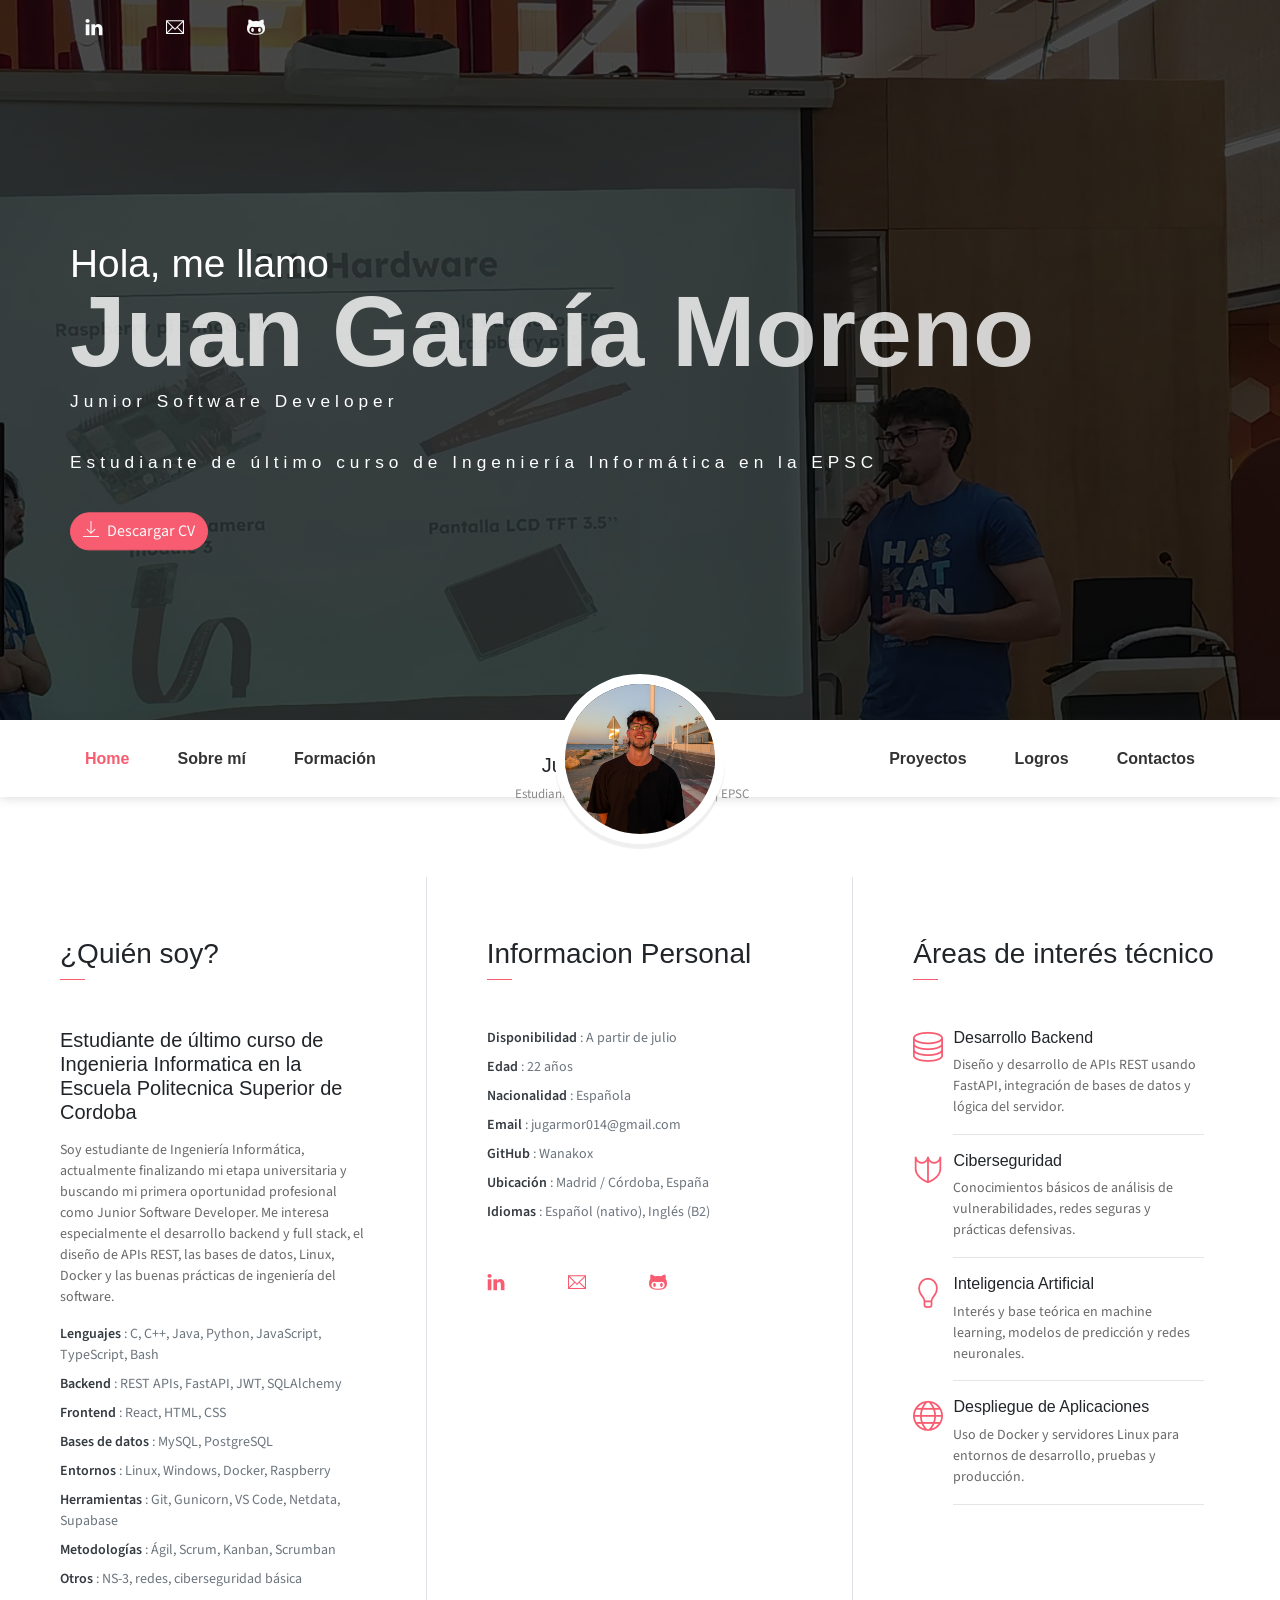
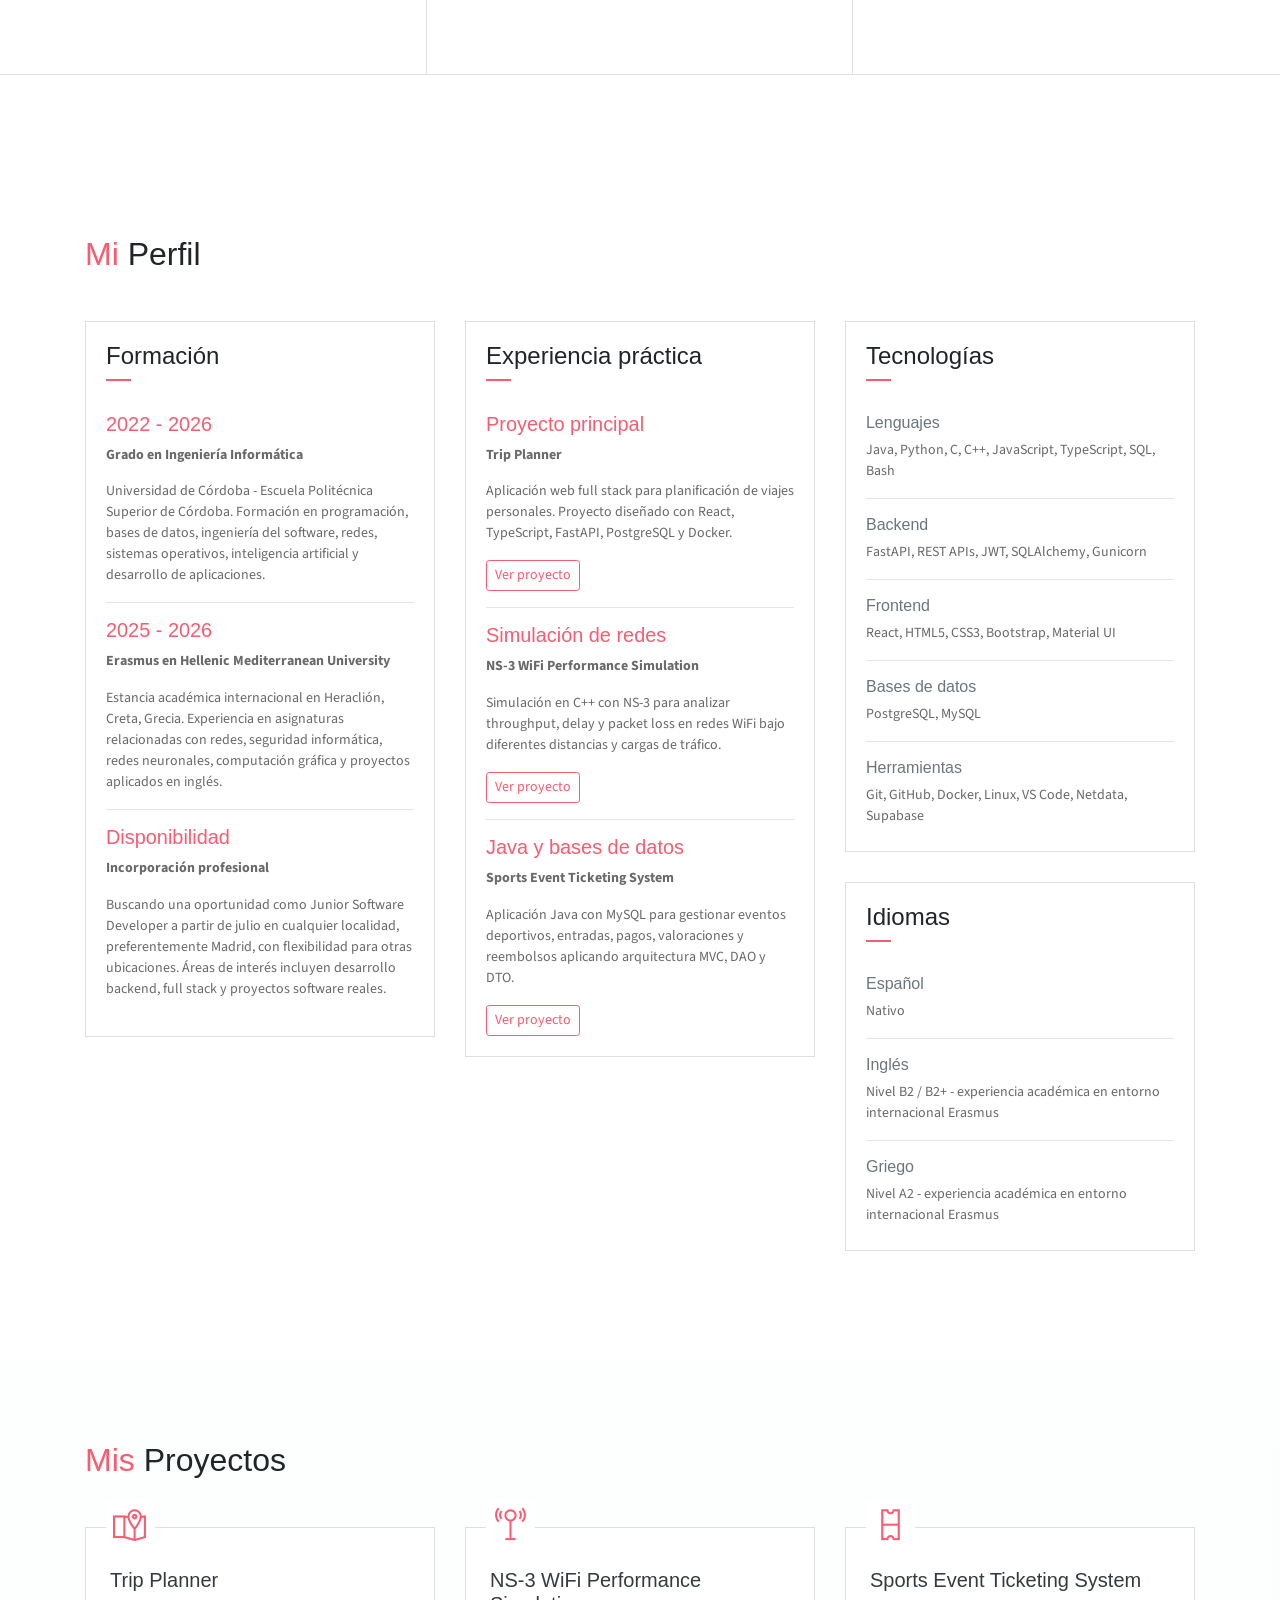
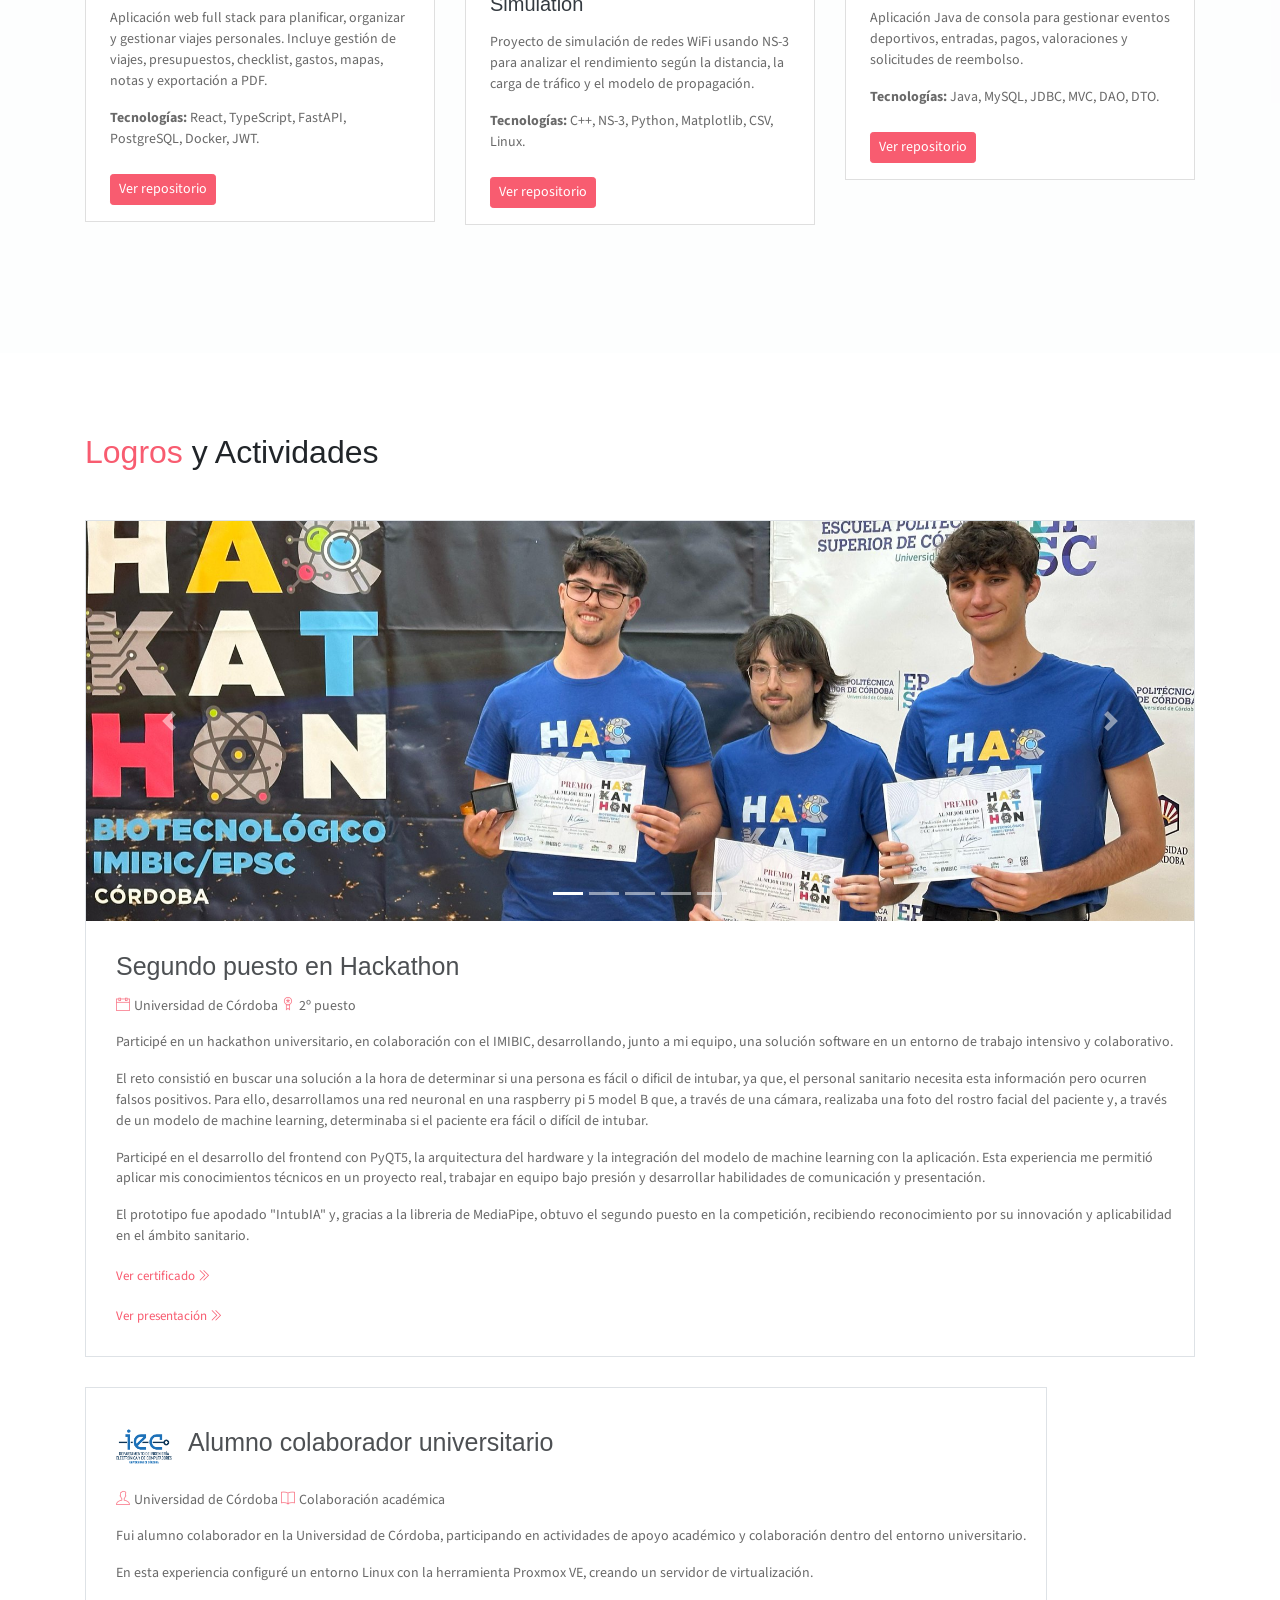
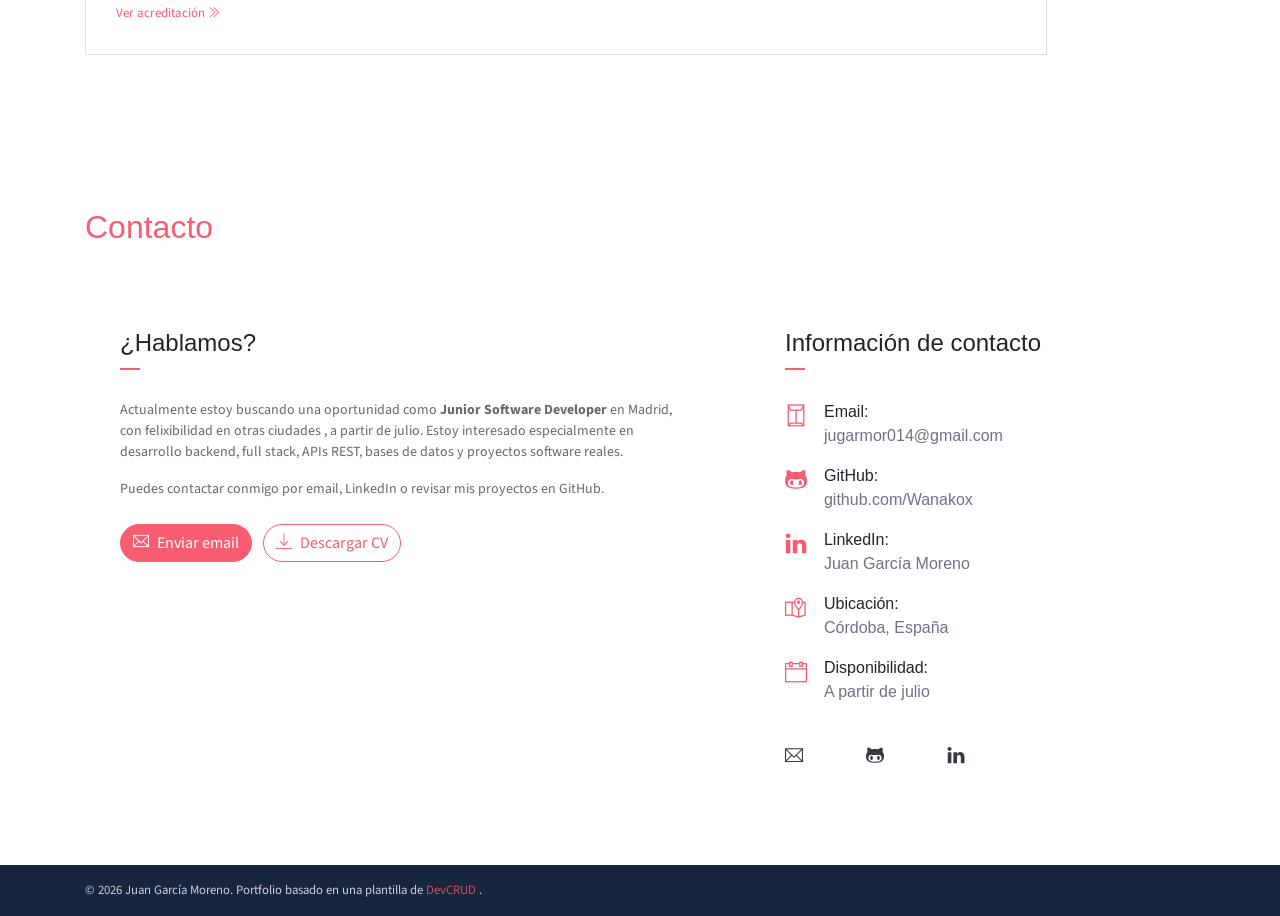
==== commit 826f1d6c: "feat: Carrusel arreglado" ====
--- a/index.html
+++ b/index.html
@@ -119,7 +119,7 @@
                         <li><span>Frontend</span> : React, HTML, CSS</li>
                         <li><span>Bases de datos</span> : MySQL, PostgreSQL</li>
                         <li><span>Entornos</span> : Linux, Windows, Docker, Raspberry</li>
-                        <li><span>Herramientas</span> : Git, Gunicorn, VS Code</li>
+                        <li><span>Herramientas</span> : Git, Gunicorn, VS Code, Netdata, Supabase</li>
                         <li><span>Metodologías</span> : Ágil, Scrum, Kanban, Scrumban</li>
                         <li><span>Otros</span> : NS-3, redes, ciberseguridad básica</li>
                     </ul>
@@ -321,7 +321,7 @@
                             <hr>
 
                             <h6>Herramientas</h6>
-                            <p class="subtitle">Git, GitHub, Docker, Linux, VS Code</p>
+                            <p class="subtitle">Git, GitHub, Docker, Linux, VS Code, Netdata, Supabase</p>
                         </div>
                     </div>
 
@@ -447,7 +447,7 @@
             <div class="row">
 
                 <!-- Hackathon -->
-                <div class="blog-card achivement-card">
+                <div class="blog-card achievement-card">
                     <div class="img-holder">
                         <div id="hackathonCarousel" class="carousel slide" data-ride="carousel">
 
@@ -477,7 +477,7 @@
                                 </div>
 
                                 <div class="carousel-item">
-                                    <img src="assets/imgs/hackathon/4.jpg" class="d-block w-100"
+                                    <img src="assets/imgs/hackathon/4-vis.jpg" class="d-block w-100"
                                         alt="Presentación del proyecto del hackathon">
                                 </div>
 
@@ -550,7 +550,7 @@
                 </div>
 
                 <!-- Alumno colaborador -->
-                <div class="blog-card">
+                <div class="blog-card achievement-card">
                     <div class="content-holder">
                         <div class="d-flex align-items-center mb-3">
                             <img src="assets/imgs/alumno_colaborador/icono_departamento.png" 
--- a/assets/css/index.css
+++ b/assets/css/index.css
@@ -18,7 +18,7 @@
   --indigo: #C45F90;
   --purple: #A16AE8;
   --pink: #FC8BC0;
-  --red: #F85C70;
+  --red: #eb4a58;
   --orange: #FF8882;
   --yellow: #FAD02C;
   --green: #A3C14A;
@@ -50,61 +50,11 @@
   box-sizing: border-box;
 }
 
-@media (max-width: 768px) {
-    #hackathonCarousel {
-        height: 220px;
-    }
-
-    #hackathonCarousel .carousel-item img {
-        height: 220px;
-    }
-}
-
 html {
   font-family: sans-serif;
   line-height: 1.15;
   -webkit-text-size-adjust: 100%;
   -webkit-tap-highlight-color: rgba(0, 0, 0, 0);
-}
-
-#hackathonCarousel {
-    width: 100%;
-    height: 300px;
-    overflow: hidden;
-}
-
-#hackathonCarousel .carousel-inner,
-#hackathonCarousel .carousel-item {
-    height: 100%;
-}
-
-#hackathonCarousel .carousel-item img {
-    width: 100%;
-    height: 300px;
-    object-fit: cover;
-    object-position: center;
-}
-
-.university-logo {
-    width: 56px;
-    height: 56px;
-    object-fit: contain;
-    flex-shrink: 0;
-}
-
-.achievement-card {
-    display: flex;
-    flex-direction: column;
-}
-
-.achievement-card .img-holder {
-    width: 100%;
-    max-width: 100%;
-}
-
-.achievement-card .content-holder {
-    width: 100%;
-    max-width: 100%;
 }
 
 article, aside, figcaption, figure, footer, header, hgroup, main, nav, section {
@@ -11732,3 +11682,78 @@
   display: block;
   margin-top: 10px;
 }
+
+/* ==============================
+   Logros / Achievements section
+   ============================== */
+
+.blog-card.achievement-card {
+    display: flex !important;
+    flex-direction: column !important;
+}
+
+.blog-card.achievement-card .img-holder {
+    width: 100% !important;
+    max-width: 100% !important;
+    min-width: 100% !important;
+}
+
+.blog-card.achievement-card .content-holder {
+    width: 100% !important;
+    max-width: 100% !important;
+}
+
+.blog-card.achievement-card .img-holder img {
+    width: 100% !important;
+    height: 300px !important;
+    object-fit: cover !important;
+    object-position: center !important;
+}
+
+/* Hackathon carousel */
+
+#hackathonCarousel {
+    width: 100%;
+    height: 400px;
+    overflow: hidden;
+}
+
+#hackathonCarousel .carousel-inner,
+#hackathonCarousel .carousel-item {
+    height: 100%;
+}
+
+#hackathonCarousel .carousel-item img {
+    width: 100% !important;
+    height: 450px !important;
+    object-fit: cover !important;
+    object-position: center !important;
+}
+
+/* University icon */
+
+.university-logo {
+    width: 56px !important;
+    height: 56px !important;
+    max-width: 56px !important;
+    max-height: 56px !important;
+    object-fit: contain !important;
+    flex-shrink: 0 !important;
+}
+
+/* Mobile */
+
+@media (max-width: 768px) {
+    #hackathonCarousel {
+        height: 220px;
+    }
+
+    #hackathonCarousel .carousel-item img {
+        height: 220px !important;
+    }
+
+    .blog-card.achievement-card .img-holder img {
+        height: 220px !important;
+    }
+}
+
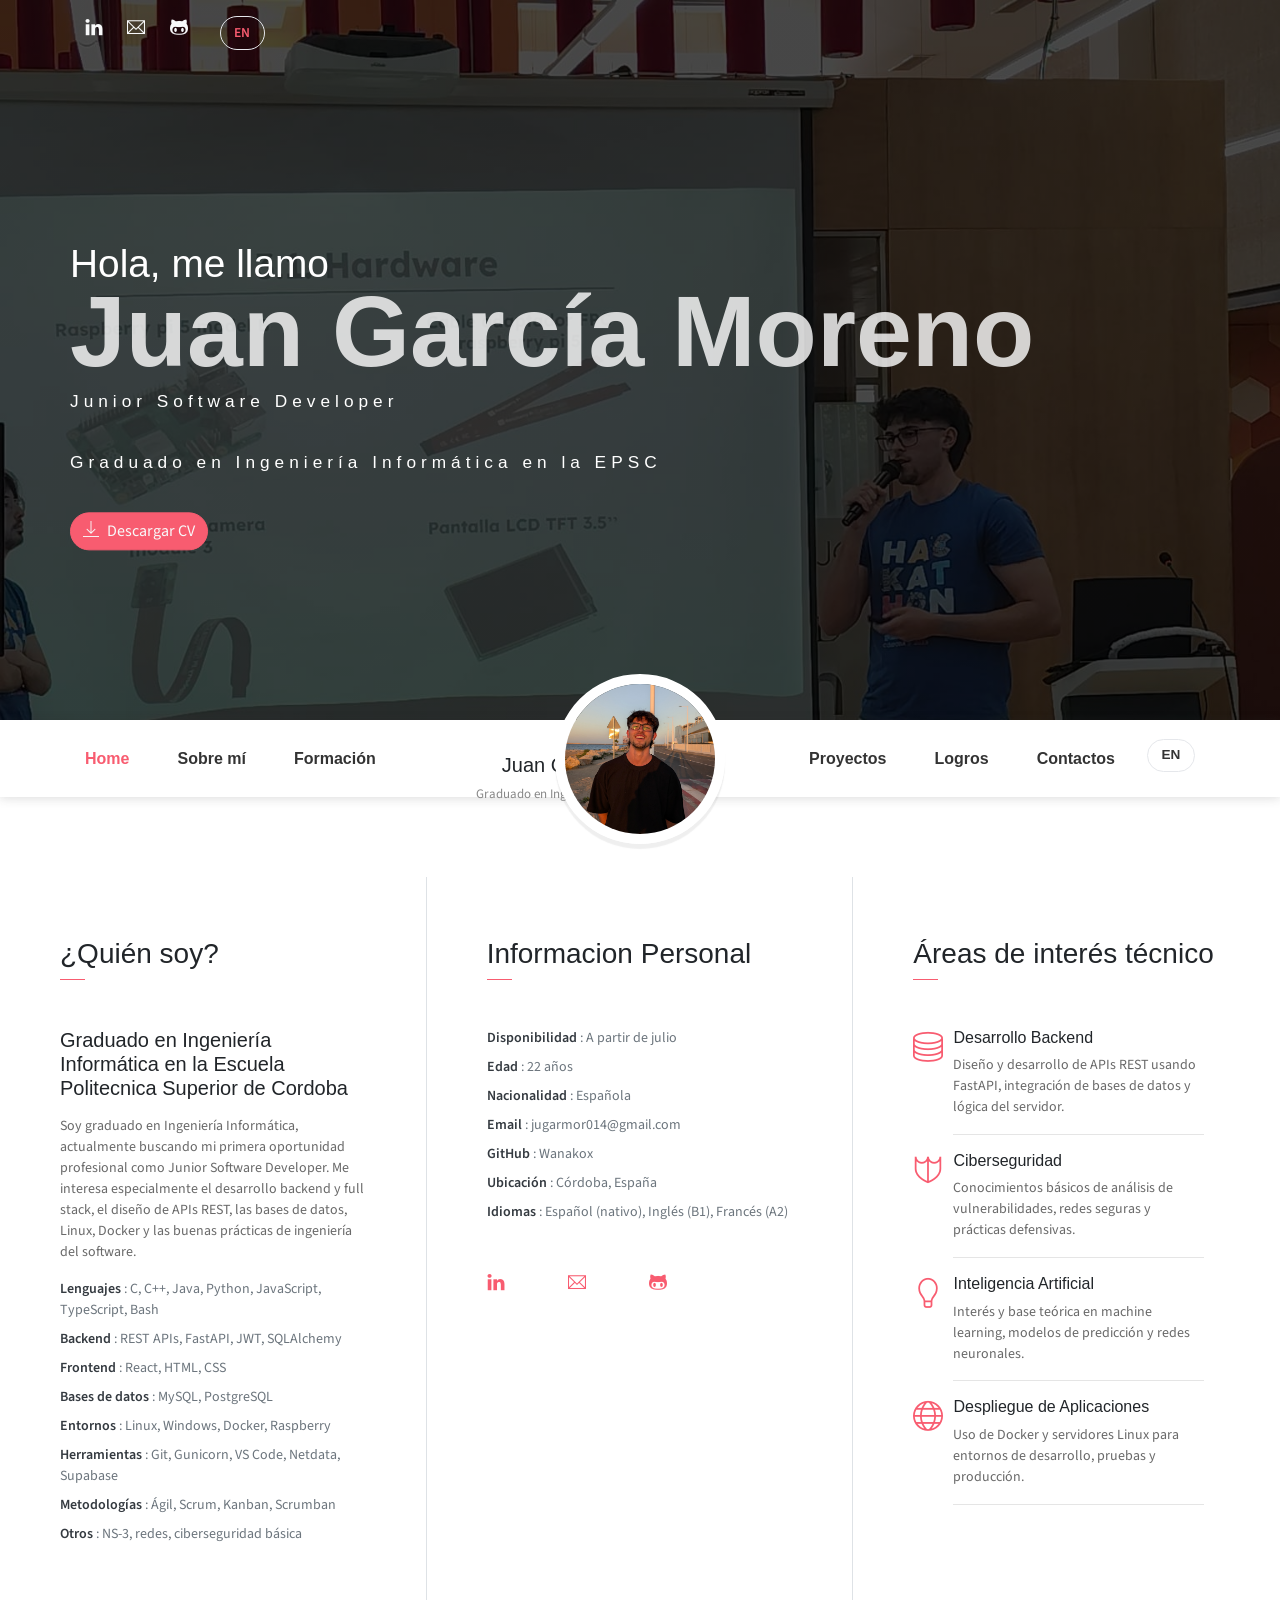
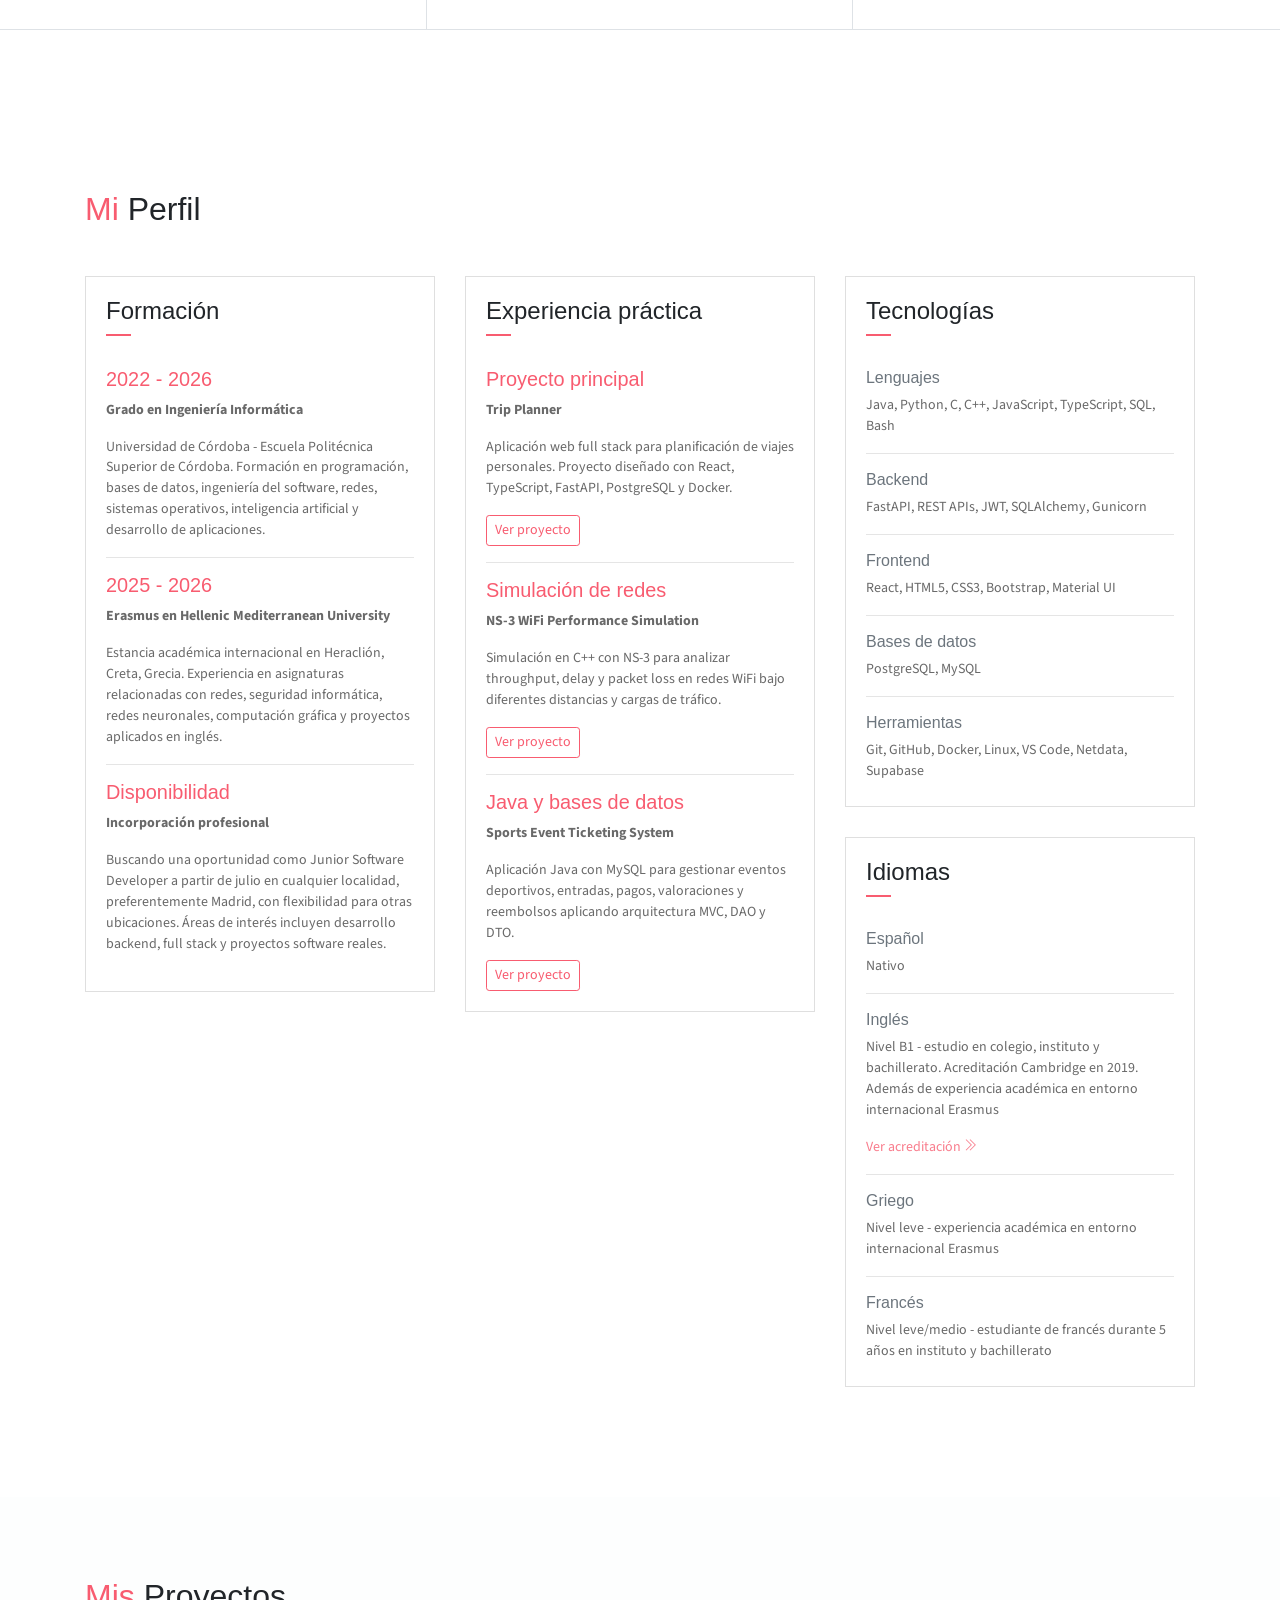
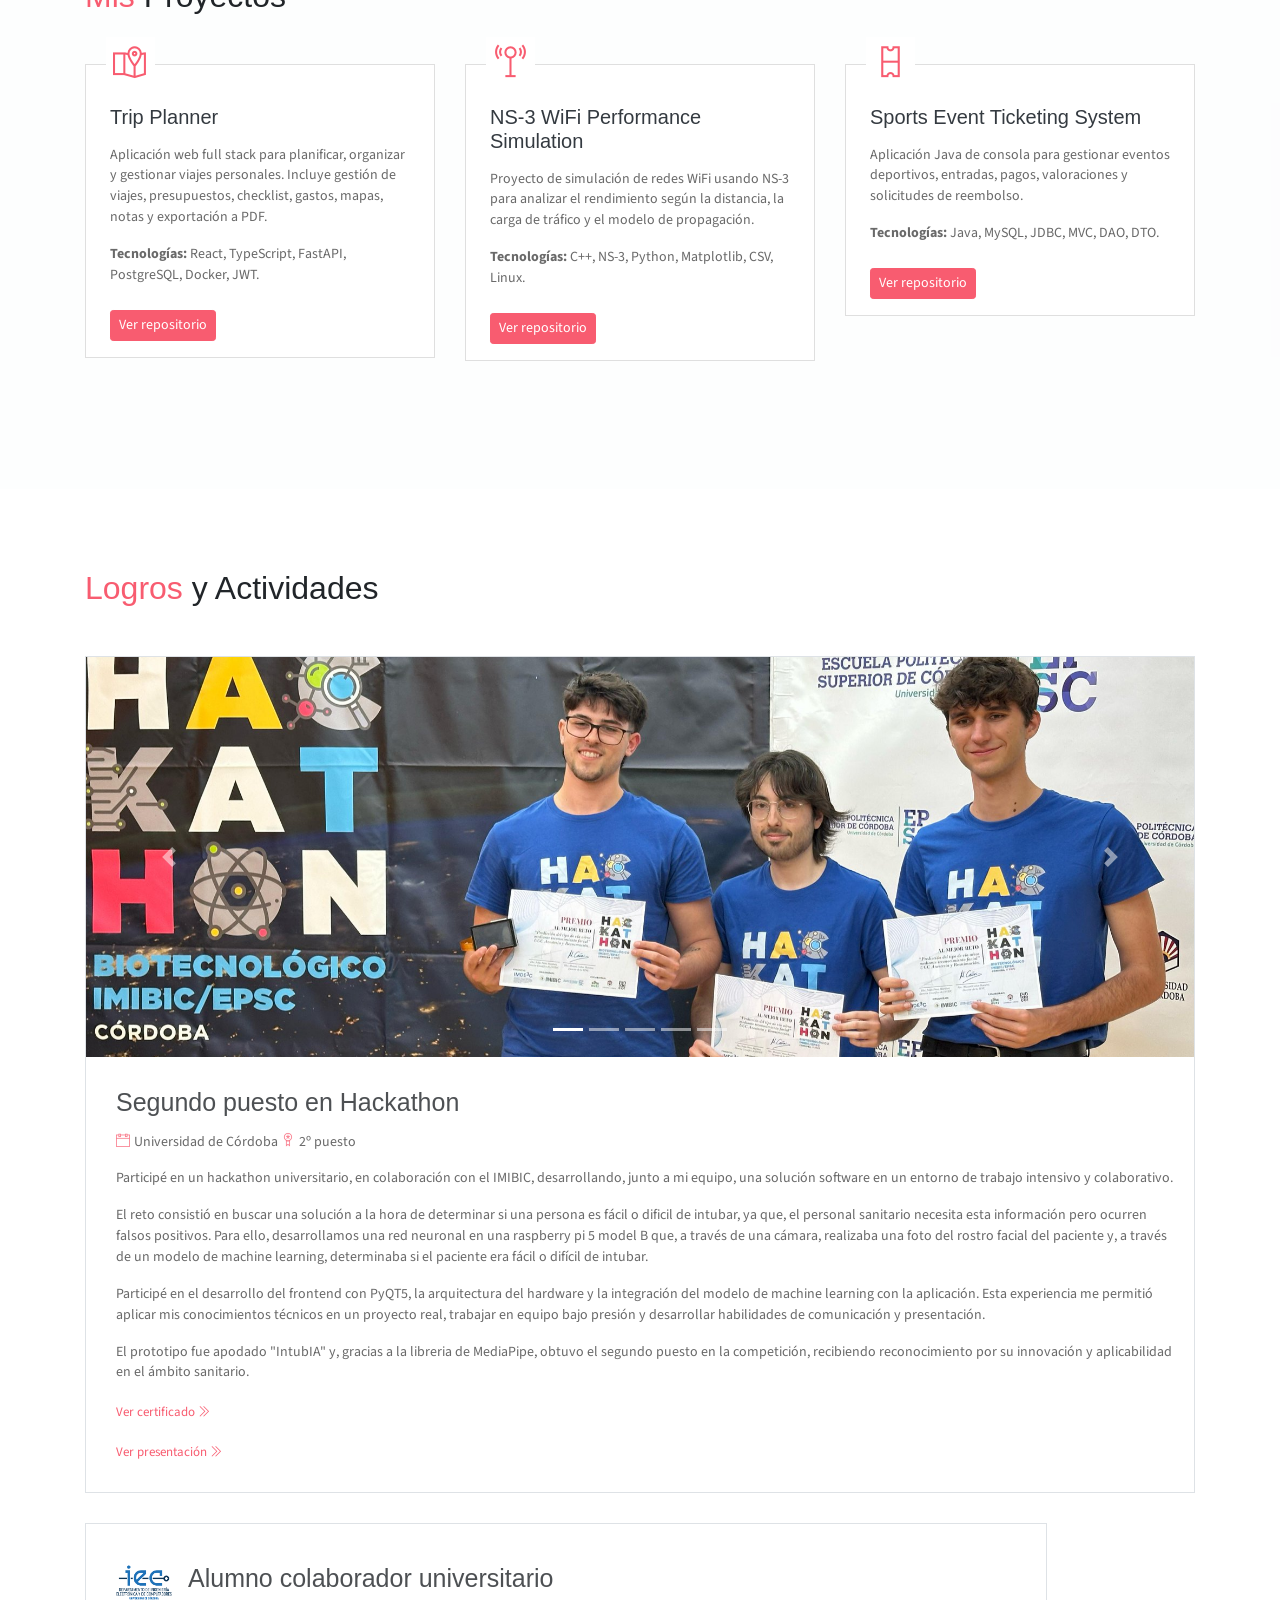
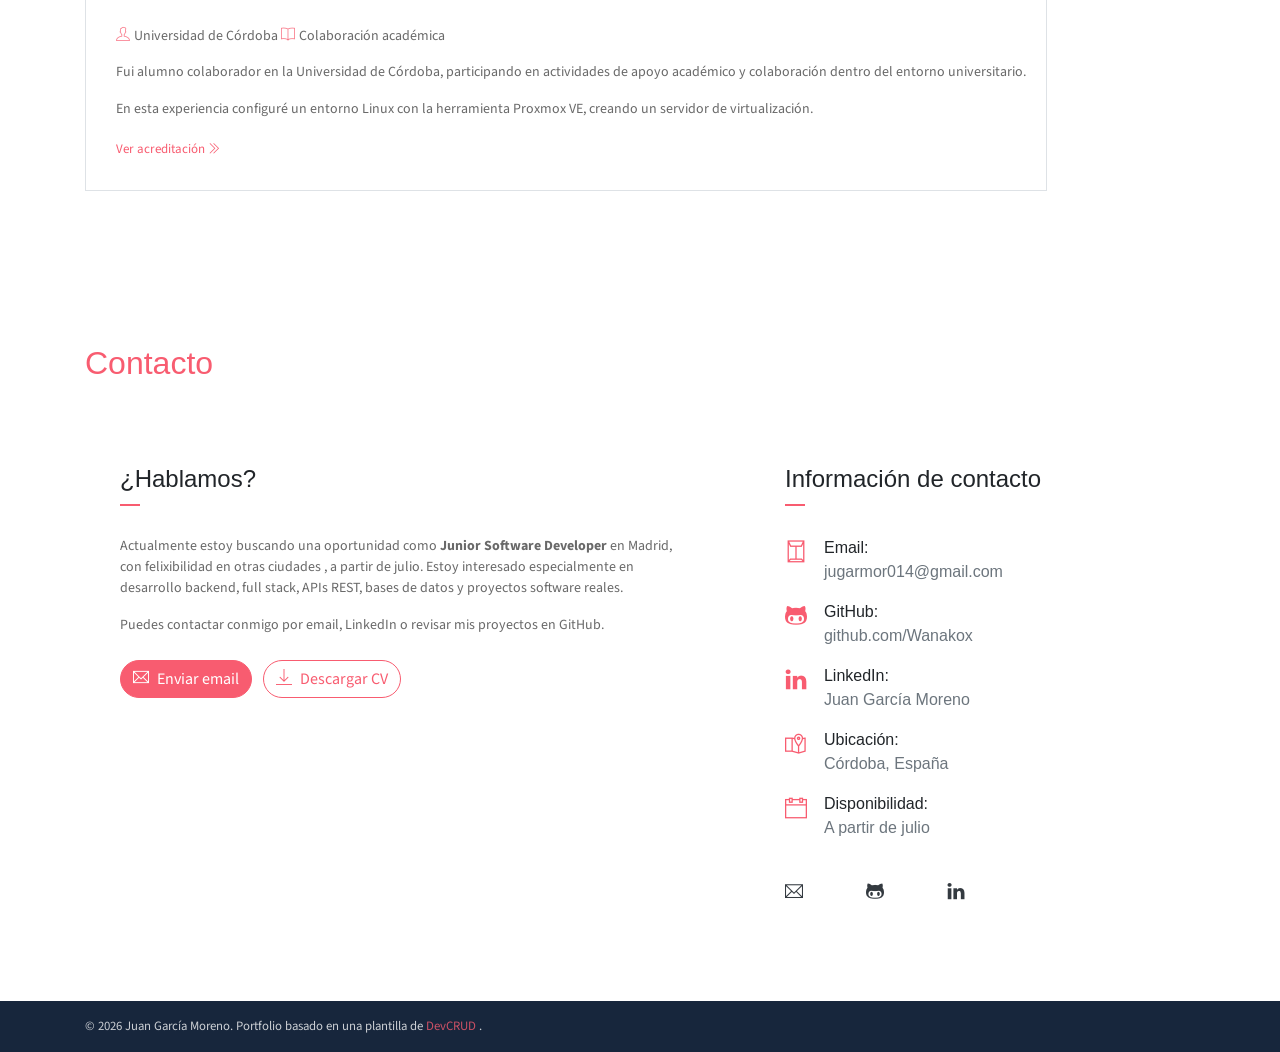
==== commit 68690008: "feat: Certificados actualizados" ====
--- a/index.html
+++ b/index.html
@@ -5,10 +5,13 @@
     <meta charset="utf-8">
     <meta name="viewport" content="width=device-width, initial-scale=1, shrink-to-fit=no">
     <meta name="description"
-        content="Portfolio profesional de Juan García Moreno, estudiante de Ingeniería Informática en la EPSC y Junior Software Developer.">
+        content="Portfolio profesional de Juan García Moreno, graduado en Ingeniería Informática en la EPSC y Junior Software Developer.">
     <meta name="author" content="Juan García Moreno">
     <title>Juan García Moreno - Landing page</title>
-    <!-- font icons -->
+    <link rel="icon" type="image/png" href="assets/imgs/favicon/favicon.ico">
+    <link rel="icon" type="image/png" href="assets/imgs/favicon/favicon.png">
+    <link rel="apple-touch-icon" href="assets/imgs/favicon/apple-touch-icon.png">
+    <link rel="manifest" href="assets/imgs/favicon/site.webmanifest">
     <link rel="stylesheet" href="assets/vendors/themify-icons/css/themify-icons.css">
     <link rel="stylesheet" href="assets/css/index.css">
 </head>
@@ -37,14 +40,17 @@
                         <i class="ti-github" aria-hidden="true"></i>
                     </a>
                 </li>
+                <li class="nav-item"> <!-- ENGLISH -->
+                    <a href="index-en.html" class="nav-link language-link">EN</a>
+                </li>
             </ul>
             <div class="header-content">
                 <h4 class="header-subtitle">Hola, me llamo</h4>
                 <h1 class="header-title">Juan García Moreno</h1>
                 <h6 class="header-mono">Junior Software Developer</h6>
-                <h6 class="header-mono">Estudiante de último curso de Ingeniería Informática en la EPSC</h6>
+                <h6 class="header-mono">Graduado en Ingeniería Informática en la EPSC</h6>
                 <button class="btn btn-primary btn-rounded"> <!-- CV -->
-                    <a class="text-light" href="assets/cv/documento de prueba.pdf" target="_blank"
+                    <a class="text-light" href="assets/docs/cv/juan_garcia_moreno_cv.pdf" target="_blank"
                         rel="noopener noreferrer">
                         <i class="ti-download pr-2"></i>Descargar CV
                     </a>
@@ -77,7 +83,7 @@
                     <img src="assets/imgs/avatar.jpg" alt="Foto de perfil" class="brand-img">
                     <li class="brand-txt">
                         <h5 class="brand-title">Juan Garcia Moreno</h5>
-                        <div class="brand-subtitle">Estudiante de Ingenieria Informatica | EPSC</div>
+                        <div class="brand-subtitle">Graduado en Ingeniería Informática | EPSC</div>
                     </li>
                 </ul>
                 <ul class="navbar-nav ml-auto">
@@ -90,6 +96,9 @@
                     <li class="nav-item last-item">
                         <a href="#contactos" class="nav-link">Contactos</a>
                     </li>
+                    <li class="nav-item"> <!-- ENGLISH -->
+                        <a href="index-en.html" class="nav-link language-link">EN</a>
+                    </li>
                 </ul>
             </div>
         </div>
@@ -102,12 +111,11 @@
                 <div class="col-lg-4 about-card">
                     <h3 class="font-weight-light">¿Quién soy?</h3>
                     <span class="line mb-5"></span>
-                    <h5 class="mb-3">Estudiante de último curso de Ingenieria Informatica en la Escuela Politecnica
+                    <h5 class="mb-3">Graduado en Ingeniería Informática en la Escuela Politecnica
                         Superior
                         de Cordoba</h5>
                     <p class="mt-20">
-                        Soy estudiante de Ingeniería Informática, actualmente finalizando mi etapa universitaria y
-                        buscando
+                        Soy graduado en Ingeniería Informática, actualmente buscando
                         mi primera oportunidad profesional como Junior Software Developer.
                         Me interesa especialmente el desarrollo backend y full stack, el diseño de APIs REST, las bases
                         de
@@ -134,8 +142,8 @@
                         <li><span>Nacionalidad</span> : Española</li>
                         <li><span>Email</span> : jugarmor014@gmail.com</li>
                         <li><span>GitHub</span> : Wanakox</li>
-                        <li><span>Ubicación</span> : Madrid / Córdoba, España</li>
-                        <li><span>Idiomas</span> : Español (nativo), Inglés (B2)</li>
+                        <li><span>Ubicación</span> : Córdoba, España</li>
+                        <li><span>Idiomas</span> : Español (nativo), Inglés (B1), Francés (A2)</li>
                     </ul>
                     <ul class="social-icons pt-4">
                         <li class="social-item"> <!-- LINKEDIN -->
@@ -338,12 +346,25 @@
                             <hr>
 
                             <h6>Inglés</h6>
-                            <p class="subtitle">Nivel B2 / B2+ - experiencia académica en entorno internacional Erasmus
+                            <p class="subtitle">Nivel B1 - estudio en colegio, instituto y bachillerato. Acreditación Cambridge en 2019. 
+                                Además de experiencia académica en entorno internacional Erasmus
+                                <p>
+                                    <a href="assets/docs/certificados/B1.pdf" class="read-more" target="_blank"
+                                    rel="noopener noreferrer">Ver acreditación <i class="ti-angle-double-right"></i>
+                                    </a>
+                                </p>
                             </p>
                             <hr>
 
                             <h6>Griego</h6>
-                            <p class="subtitle">Nivel A2 - experiencia académica en entorno internacional Erasmus</p>
+                            <p class="subtitle">Nivel leve - experiencia académica en entorno internacional Erasmus
+                            </p>
+                            <hr>
+
+                            <h6>Francés</h6>
+                            <p class="subtitle">Nivel leve/medio - estudiante de francés durante 5 años en instituto y
+                                bachillerato
+                            </p>
                         </div>
                     </div>
                 </div>
@@ -477,7 +498,7 @@
                                 </div>
 
                                 <div class="carousel-item">
-                                    <img src="assets/imgs/hackathon/4-vis.jpg" class="d-block w-100"
+                                    <img src="assets/imgs/hackathon/4.jpg" class="d-block w-100"
                                         alt="Presentación del proyecto del hackathon">
                                 </div>
 
@@ -537,12 +558,12 @@
                             ámbito sanitario.
                         </p>
 
-                        <a href="assets/imgs/hackathon/1.jpeg" class="read-more" target="_blank"
+                        <a href="assets/docs/hackathon/certificado.pdf" class="read-more" target="_blank"
                             rel="noopener noreferrer">
                             Ver certificado <i class="ti-angle-double-right"></i>
                         </a>
 
-                        <a href="assets/imgs/hackathon/hackwathon.pdf" class="read-more" target="_blank"
+                        <a href="assets/docs/hackathon/hackathon.pdf" class="read-more" target="_blank"
                             rel="noopener noreferrer">
                             Ver presentación <i class="ti-angle-double-right"></i>
                         </a>
@@ -553,9 +574,8 @@
                 <div class="blog-card achievement-card">
                     <div class="content-holder">
                         <div class="d-flex align-items-center mb-3">
-                            <img src="assets/imgs/alumno_colaborador/icono_departamento.png" 
-                                alt="Icono del departamento"
-                                class="university-logo mr-3">
+                            <img src="assets/imgs/alumno_colaborador/icono_departamento.png"
+                                alt="Icono del departamento" class="university-logo mr-3">
 
                             <h4 class="title">Alumno colaborador universitario</h4>
                         </div>
@@ -575,7 +595,7 @@
                             servidor de virtualización.
                         </p>
 
-                        <a href="assets/docs/alumno-colaborador/Alumno_Interno.pdf" class="read-more" target="_blank"
+                        <a href="assets/docs/alumno_colaborador/alumno_interno.pdf" class="read-more" target="_blank"
                             rel="noopener noreferrer">
                             Ver acreditación <i class="ti-angle-double-right"></i>
                         </a>
@@ -612,7 +632,7 @@
                                 <i class="ti-email pr-2"></i>Enviar email
                             </a>
 
-                            <a href="assets/cv/juan-garcia-moreno-cv.pdf" class="btn btn-outline-primary btn-rounded"
+                            <a href="assets/docs/cv/juan_garcia_moreno_cv.pdf" class="btn btn-outline-primary btn-rounded"
                                 target="_blank" rel="noopener noreferrer">
                                 <i class="ti-download pr-2"></i>Descargar CV
                             </a>
--- a/assets/css/index.css
+++ b/assets/css/index.css
@@ -11757,3 +11757,17 @@
     }
 }
 
+/* Language switch */
+
+.language-link {
+    border: 1px solid #e5e7eb;
+    border-radius: 999px;
+    padding: 0.35rem 0.85rem !important;
+    margin-left: 0.5rem;
+    font-weight: 600;
+    font-size: 0.85rem;
+}
+
+.language-link:hover {
+    background-color: #f7f7f7;
+}
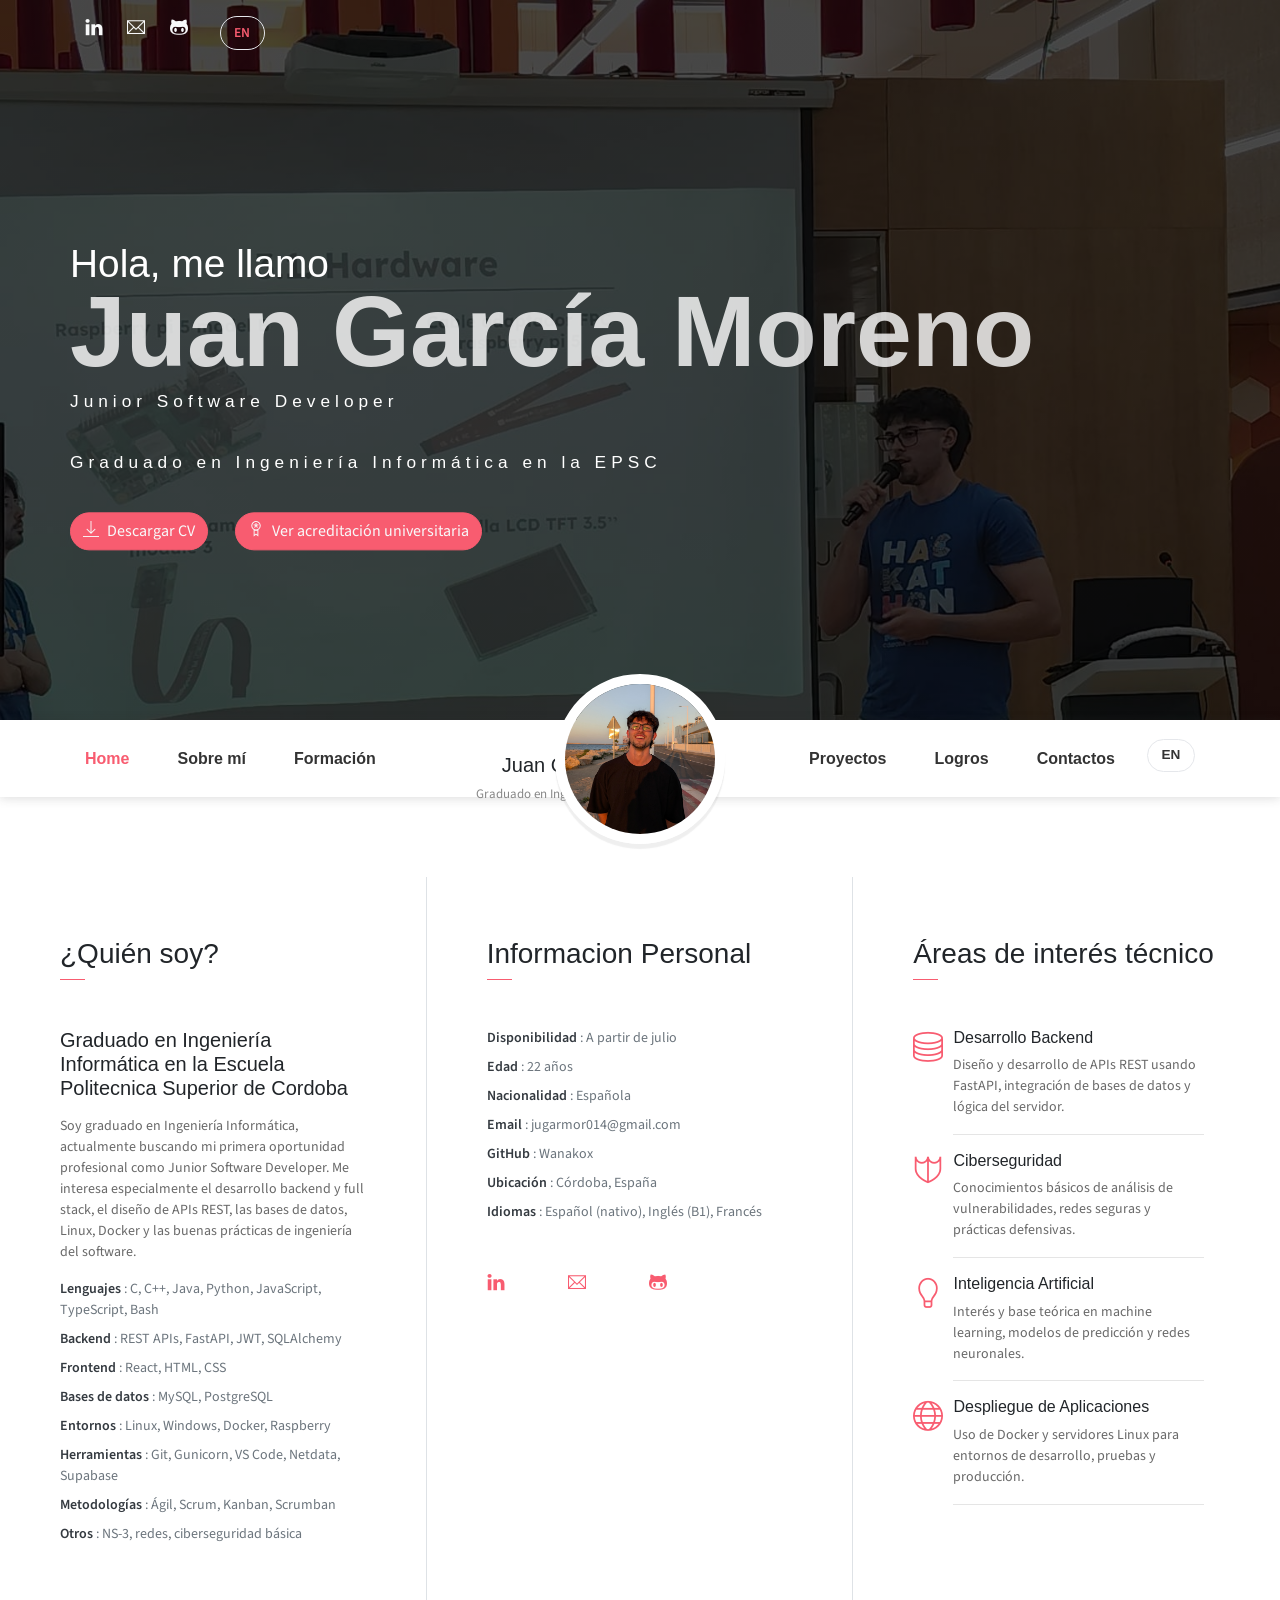
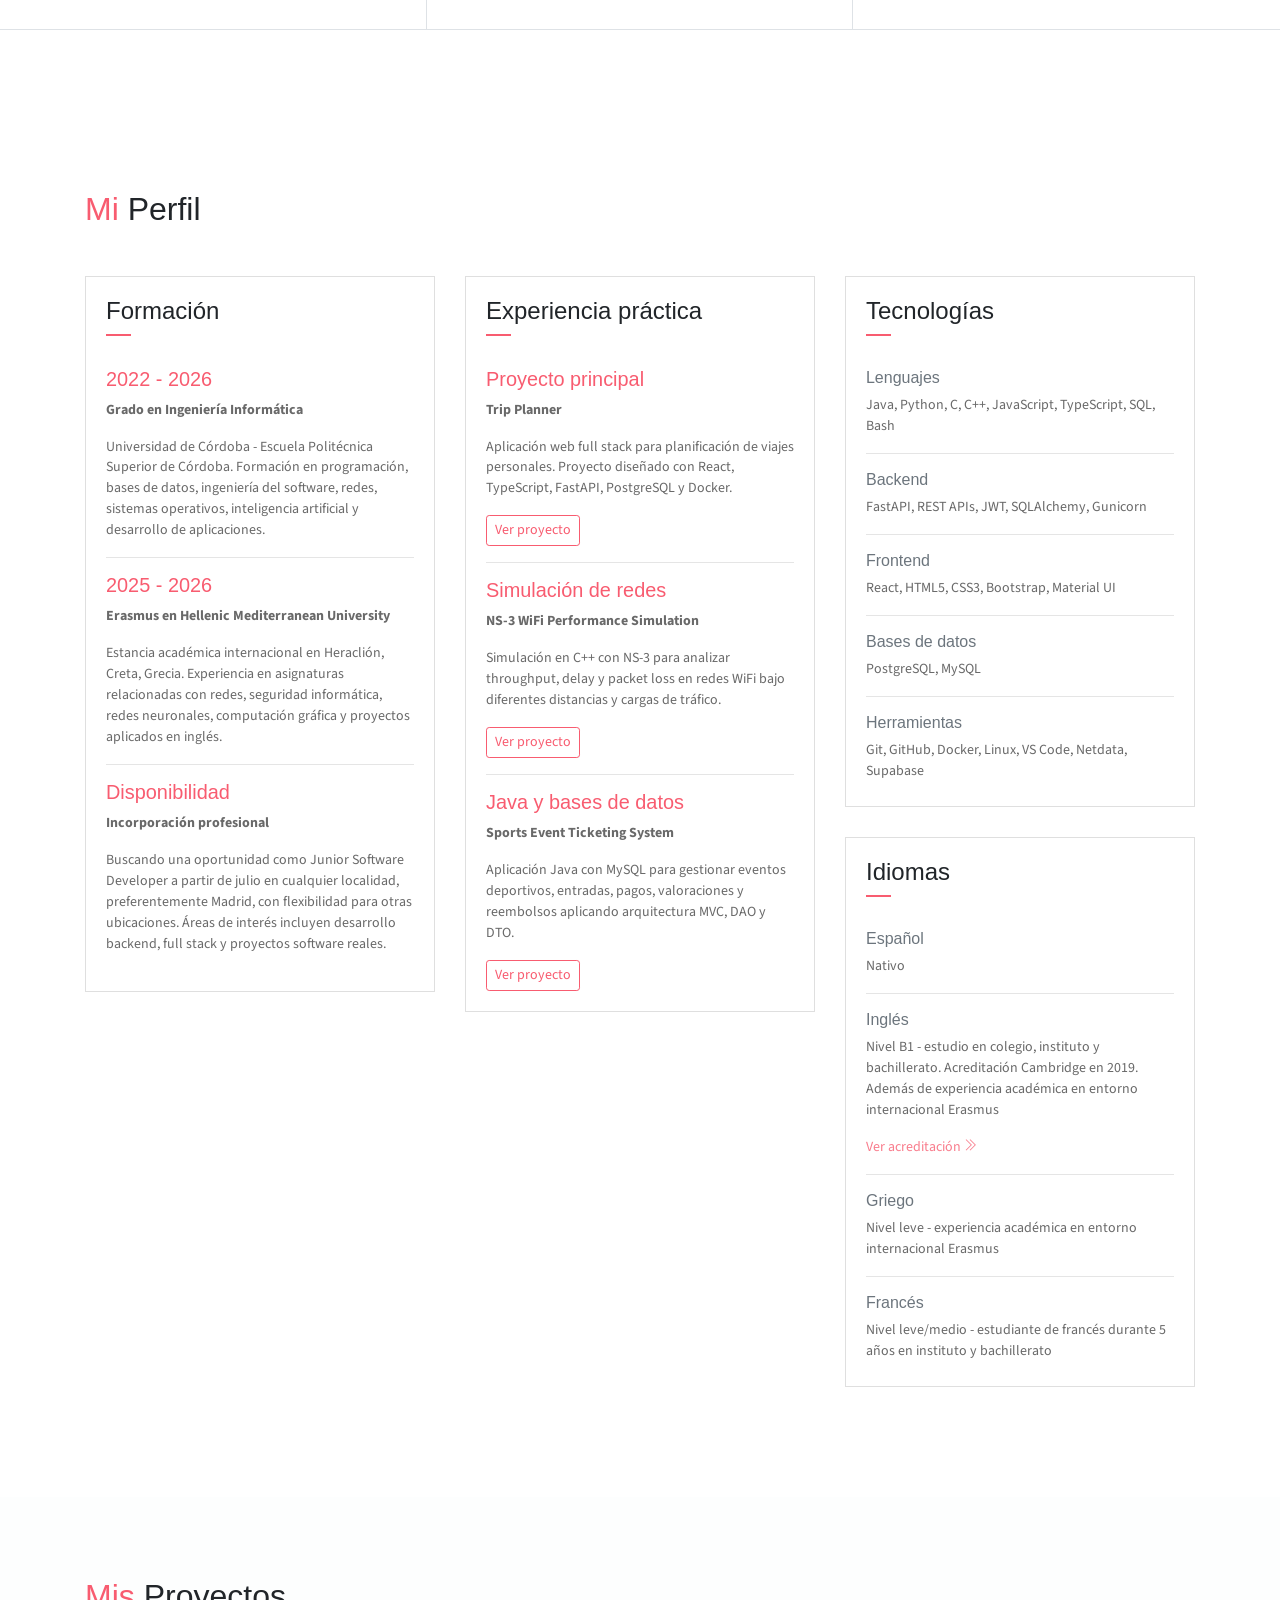
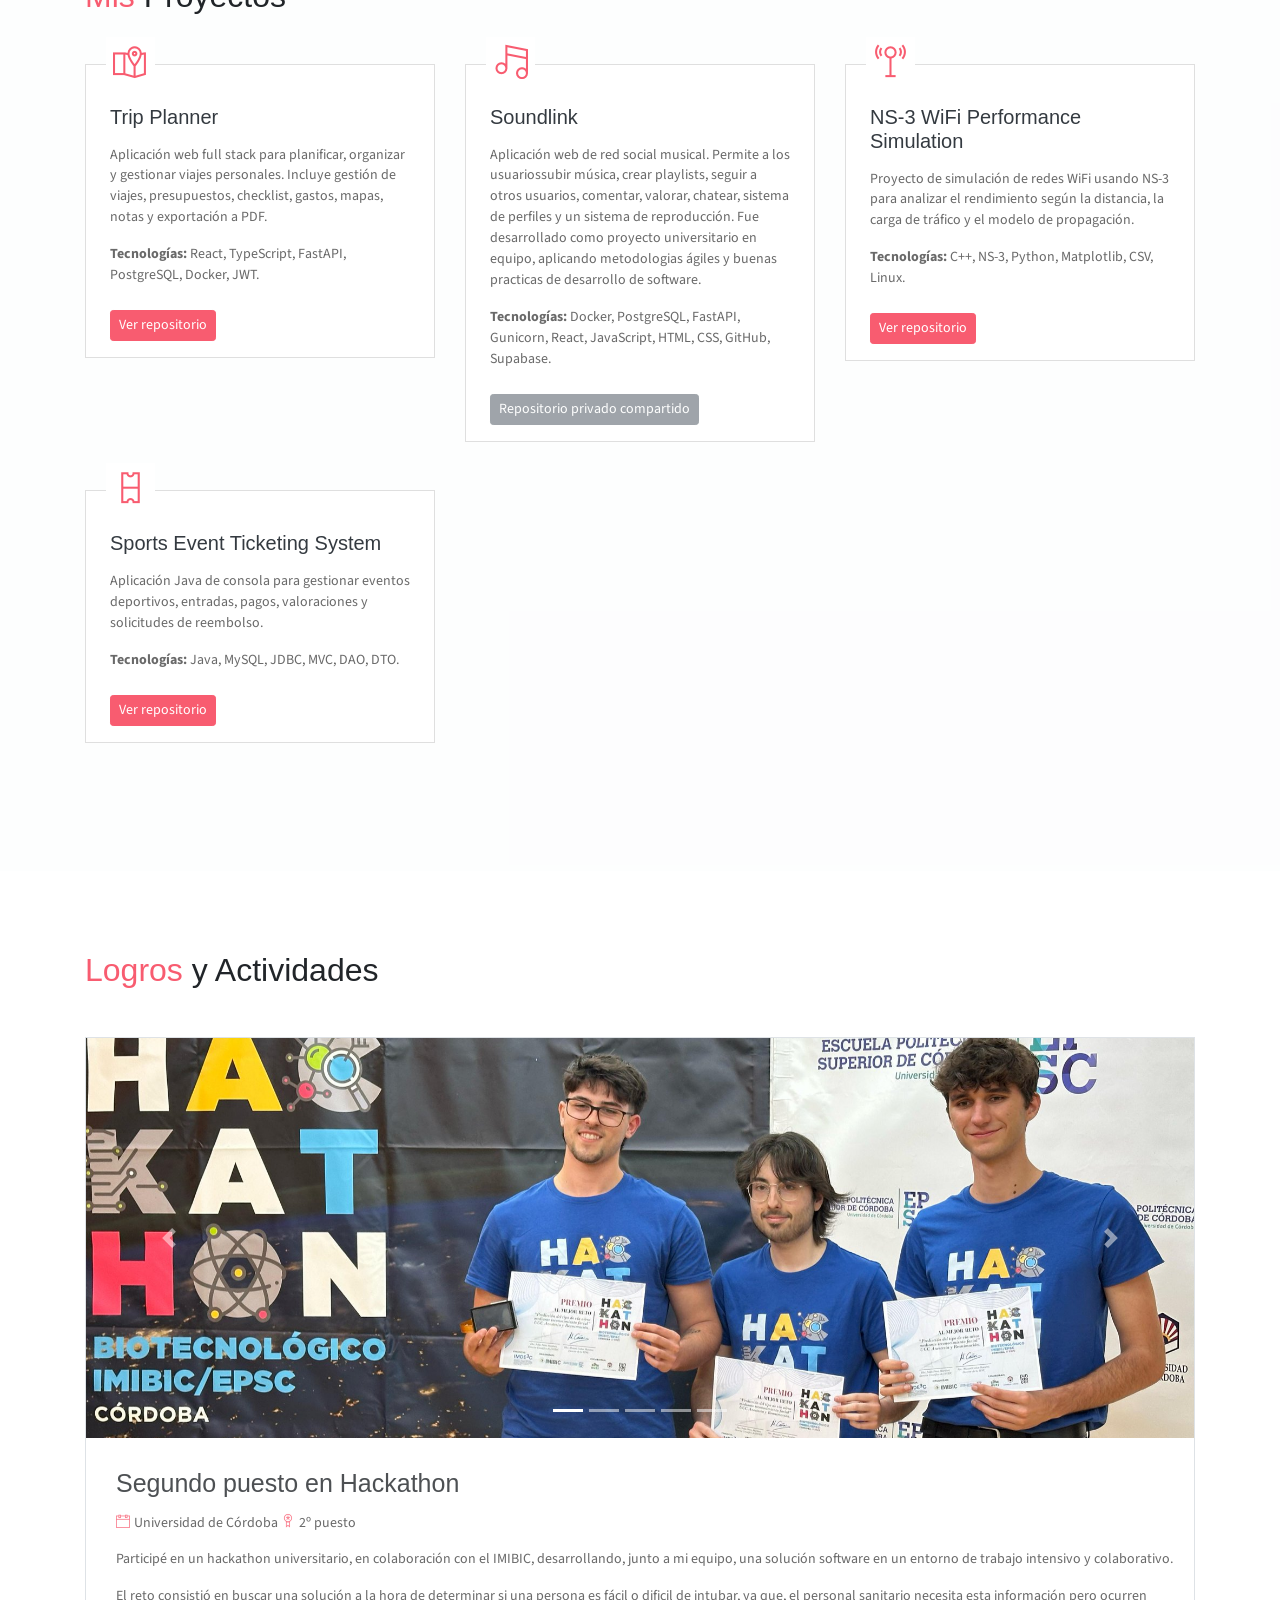
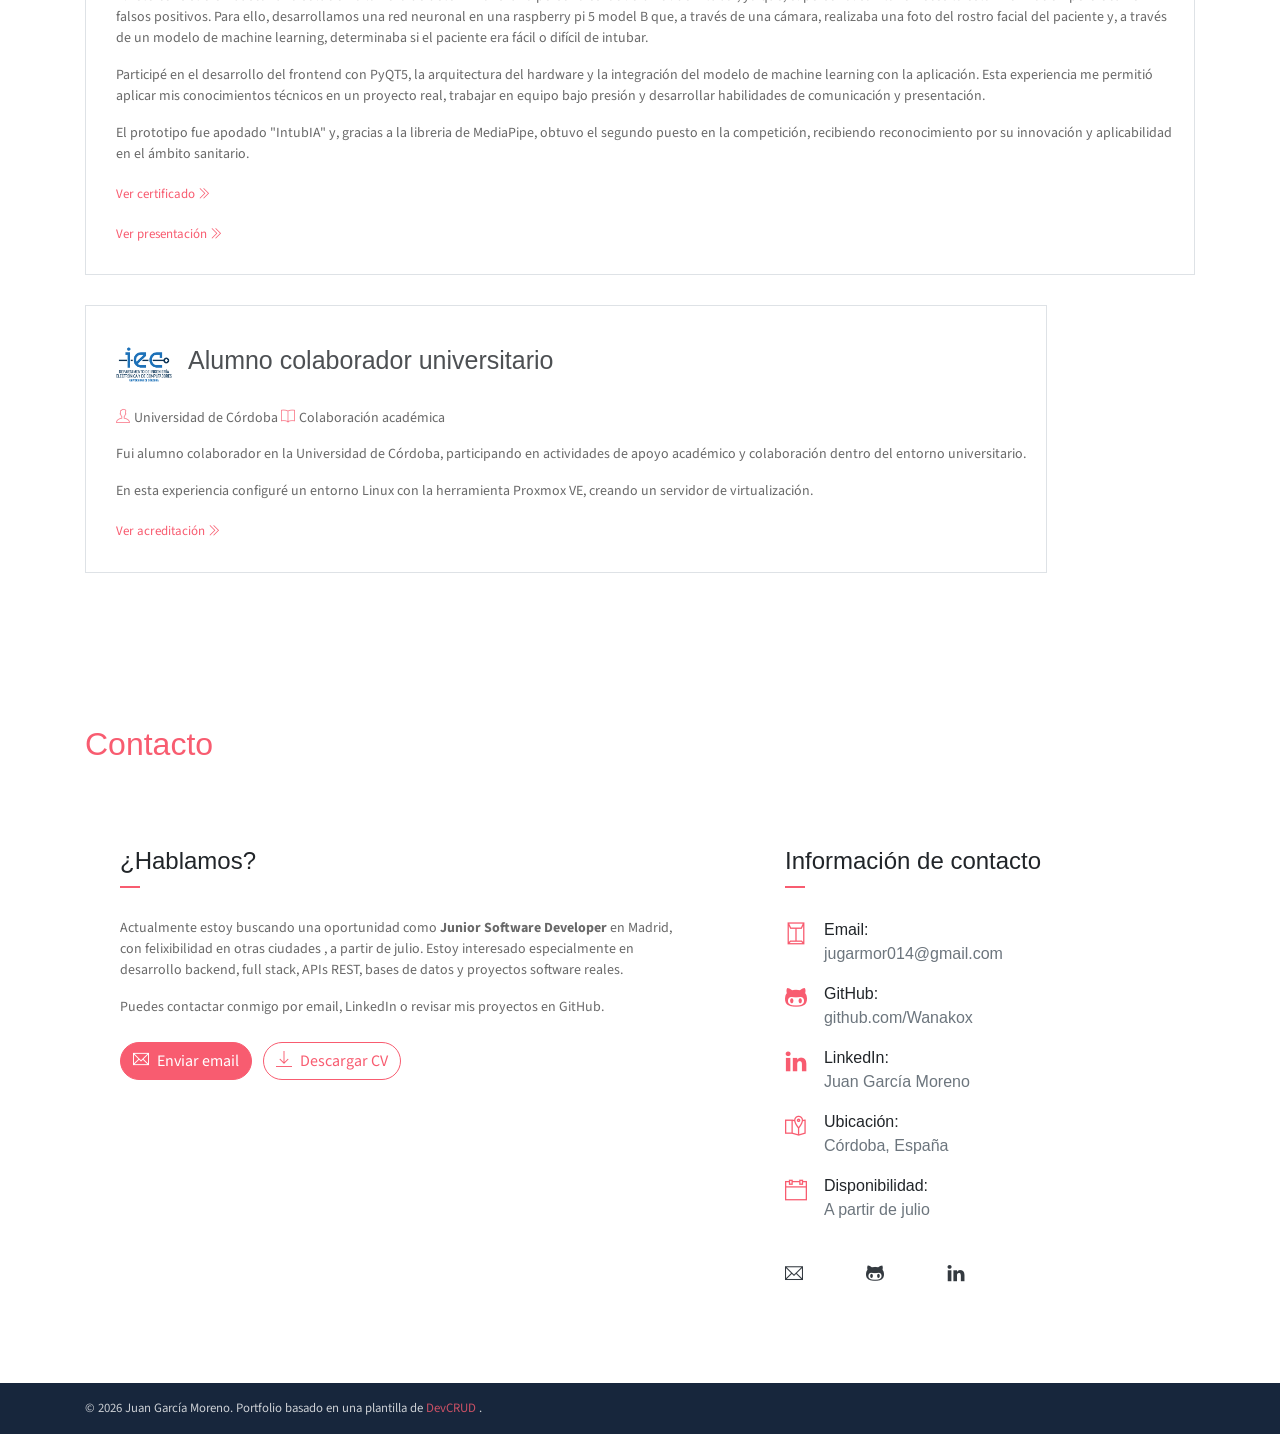
==== commit 5c384406: "feat: Tituloo y Soundlink" ====
--- a/index.html
+++ b/index.html
@@ -53,6 +53,12 @@
                     <a class="text-light" href="assets/docs/cv/juan_garcia_moreno_cv.pdf" target="_blank"
                         rel="noopener noreferrer">
                         <i class="ti-download pr-2"></i>Descargar CV
+                    </a>
+                </button>
+                <button class="btn btn-primary btn-rounded ml-4"> <!-- Certificado universitario -->
+                    <a class="text-light" href="assets/docs/certificados/titulo_informatica.pdf" target="_blank"
+                        rel="noopener noreferrer">
+                        <i class="ti-medall pr-2"></i>Ver acreditación universitaria
                     </a>
                 </button>
             </div>
@@ -143,7 +149,7 @@
                         <li><span>Email</span> : jugarmor014@gmail.com</li>
                         <li><span>GitHub</span> : Wanakox</li>
                         <li><span>Ubicación</span> : Córdoba, España</li>
-                        <li><span>Idiomas</span> : Español (nativo), Inglés (B1), Francés (A2)</li>
+                        <li><span>Idiomas</span> : Español (nativo), Inglés (B1), Francés</li>
                     </ul>
                     <ul class="social-icons pt-4">
                         <li class="social-item"> <!-- LINKEDIN -->
@@ -402,6 +408,32 @@
                                 target="_blank" rel="noopener noreferrer">
                                 Ver repositorio
                             </a>
+                        </div>
+                    </div>
+                </div>
+
+                <!-- Soundlink -->
+                <div class="col-md-6 col-lg-4">
+                    <div class="card mb-5">
+                        <div class="card-header has-icon">
+                            <i class="ti-music-alt text-danger" aria-hidden="true"></i>
+                        </div>
+                        <div class="card-body px-4 py-3">
+                            <h5 class="mb-3 card-title text-dark">Soundlink</h5>
+                            <p class="subtitle">
+                                Aplicación web de red social musical. Permite a los usuariossubir música, crear playlists, 
+                                seguir a otros usuarios, comentar, valorar, chatear, sistema de perfiles y un sistema de reproducción.
+                                Fue desarrollado como proyecto universitario en equipo, aplicando metodologias ágiles y buenas
+                                practicas de desarrollo de software.
+                            </p>
+
+                            <p class="subtitle">
+                                <strong>Tecnologías:</strong> Docker, PostgreSQL, FastAPI, Gunicorn, React, JavaScript, HTML, CSS, GitHub, Supabase.
+                            </p>
+
+                            <span class="btn btn-secondary btn-sm mt-2 disabled">
+                                Repositorio privado compartido
+                            </span>
                         </div>
                     </div>
                 </div>
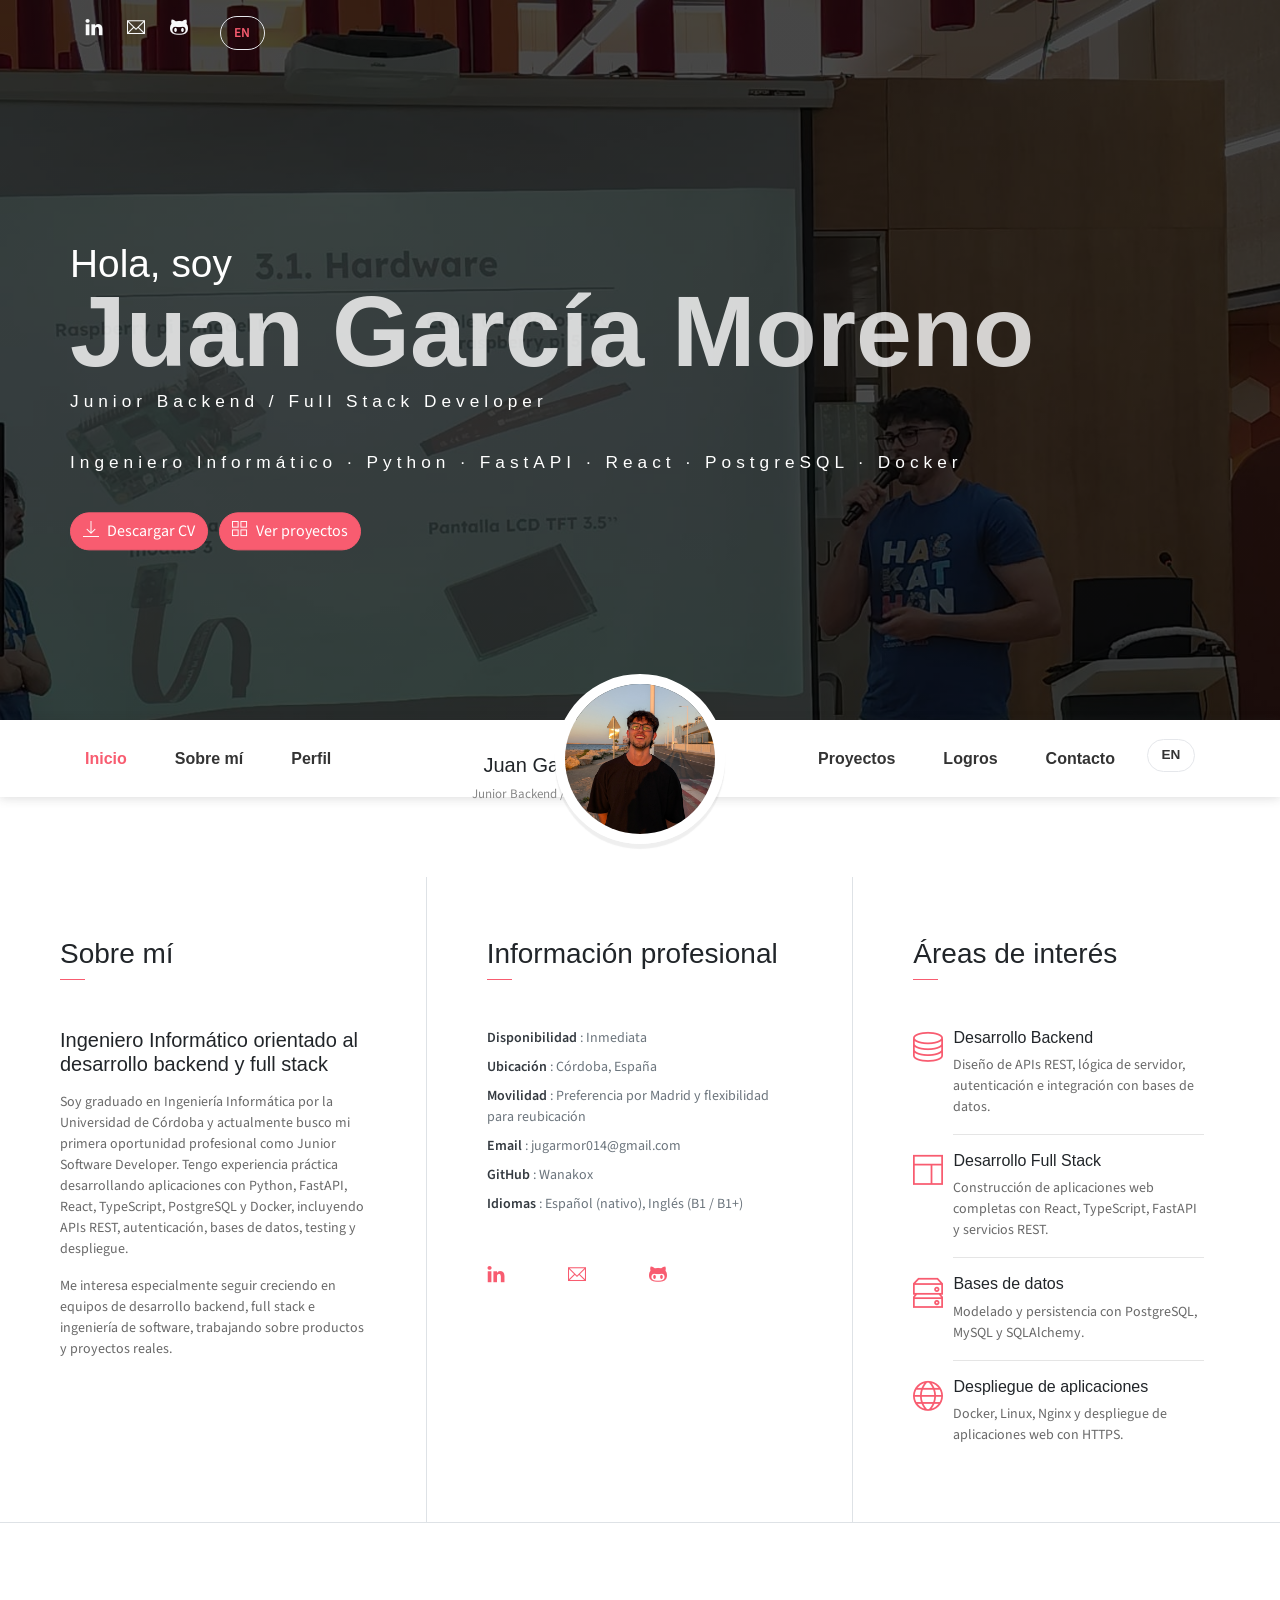
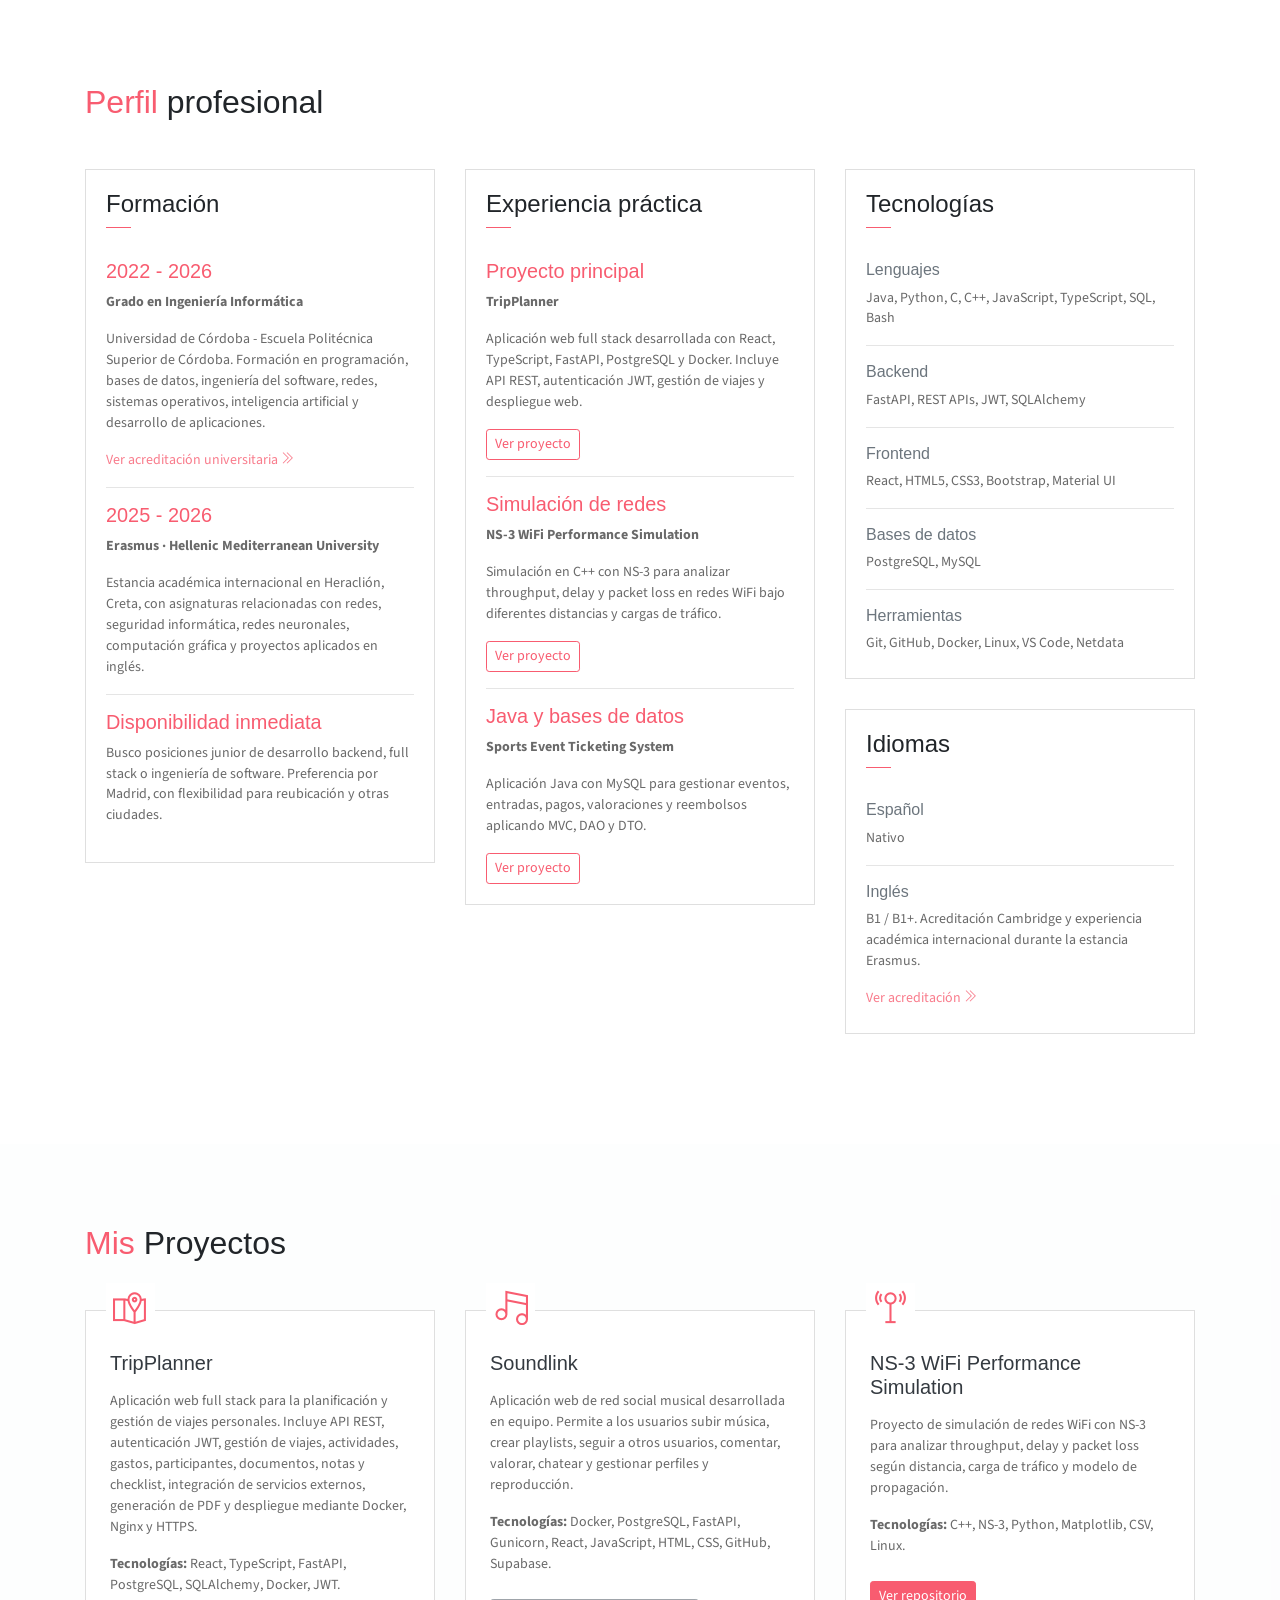
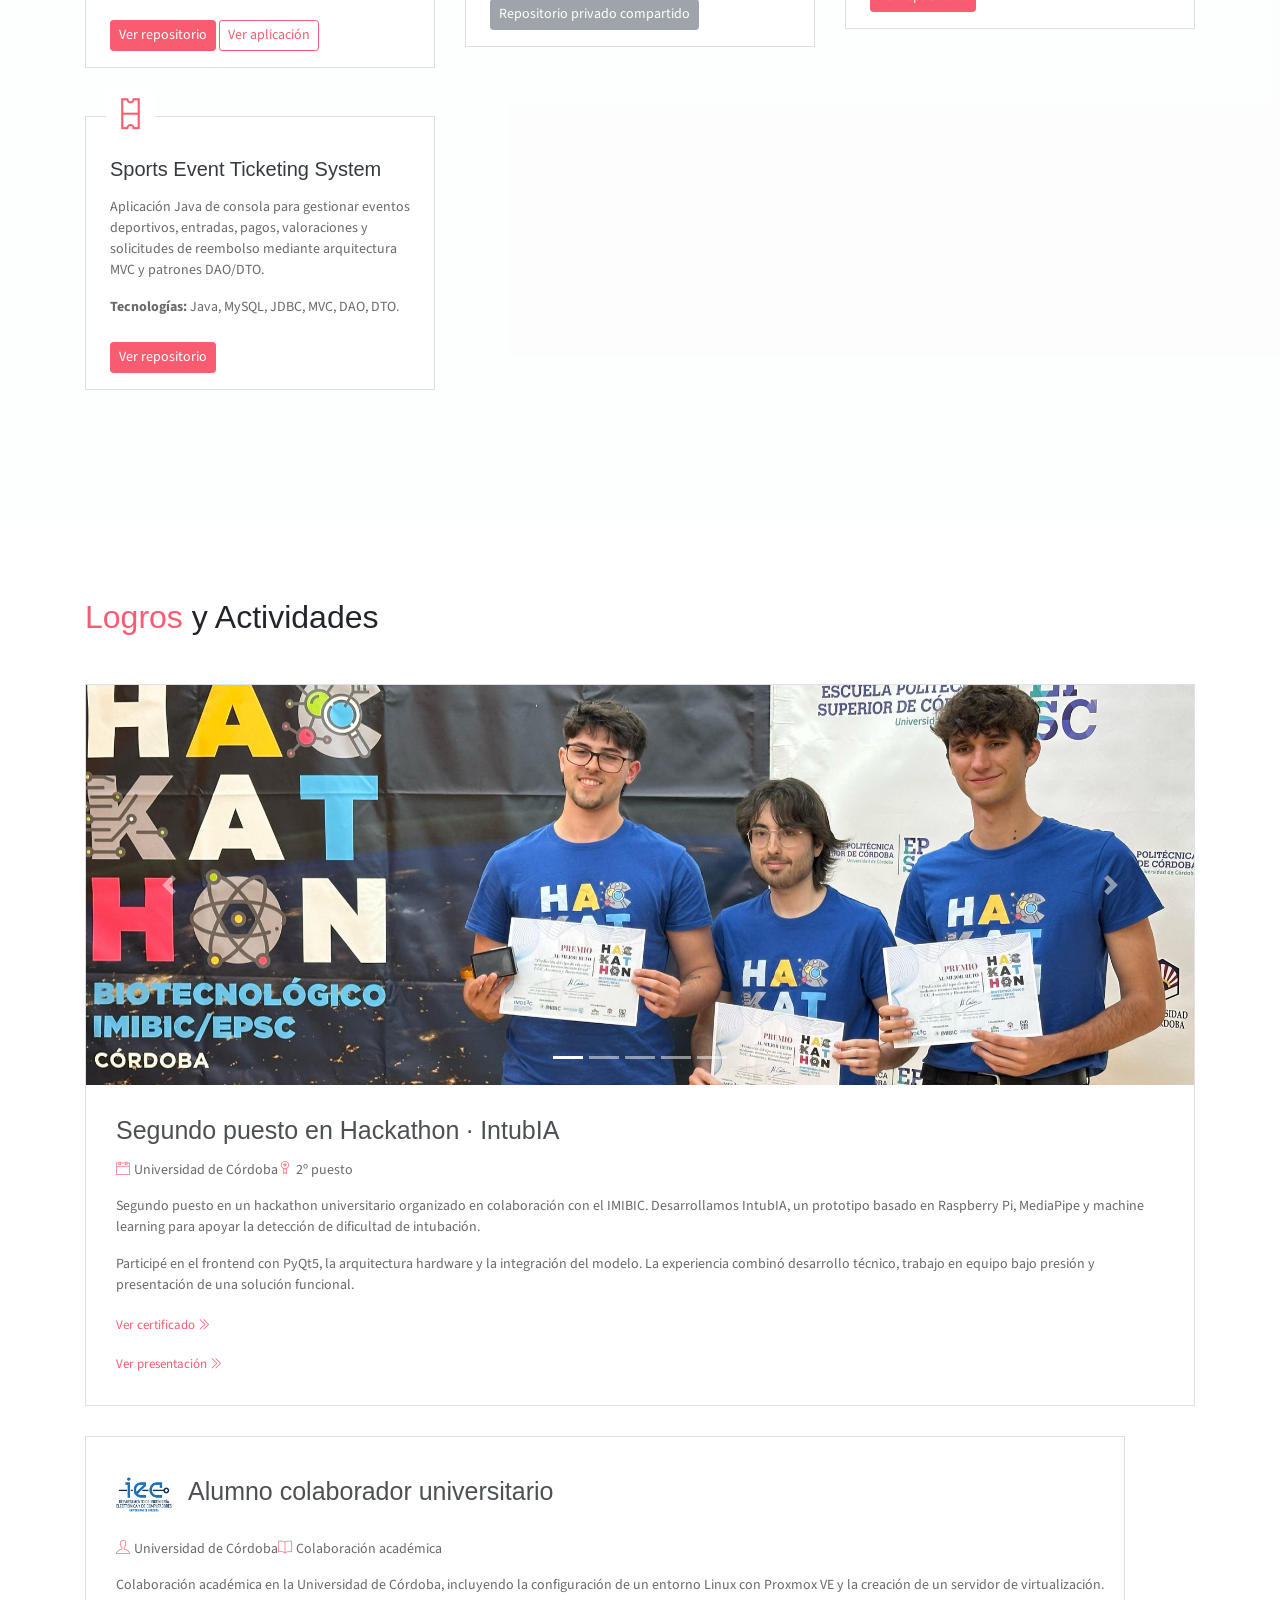
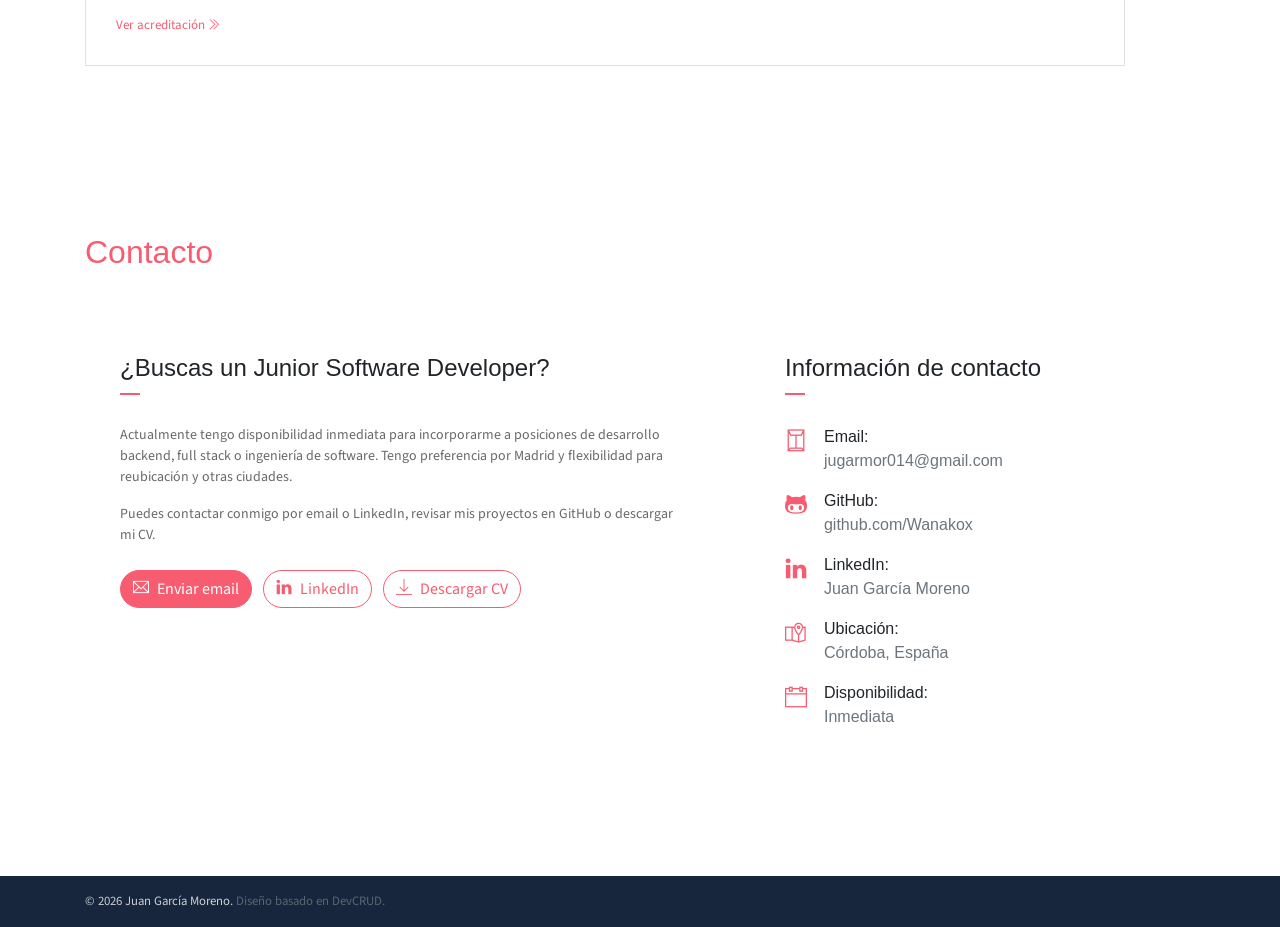
==== commit 213e129a: "Actualiza portfolio para búsqueda de empleo" ====
--- a/index.html
+++ b/index.html
@@ -4,10 +4,9 @@
 <head>
     <meta charset="utf-8">
     <meta name="viewport" content="width=device-width, initial-scale=1, shrink-to-fit=no">
-    <meta name="description"
-        content="Portfolio profesional de Juan García Moreno, graduado en Ingeniería Informática en la EPSC y Junior Software Developer.">
+    <meta name="description" content="Portfolio profesional de Juan García Moreno, Ingeniero Informático y Junior Software Developer orientado a backend y full stack.">
     <meta name="author" content="Juan García Moreno">
-    <title>Juan García Moreno - Landing page</title>
+    <title>Juan García Moreno | Junior Software Developer</title>
     <link rel="icon" type="image/png" href="assets/imgs/favicon/favicon.ico">
     <link rel="icon" type="image/png" href="assets/imgs/favicon/favicon.png">
     <link rel="apple-touch-icon" href="assets/imgs/favicon/apple-touch-icon.png">
@@ -17,192 +16,135 @@
 </head>
 
 <body data-spy="scroll" data-target=".navbar" data-offset="40" id="home">
-    <!-- Cabecera -->
     <header class="header">
         <div class="container">
             <ul class="social-icons pt-3">
-                <li class="social-item"> <!--LINKEDIN -->
-                    <a class="social-link text-light"
-                        href="https://www.linkedin.com/in/juan-garc%C3%ADa-moreno-619131356?utm_source=share&utm_campaign=share_via&utm_content=profile&utm_medium=android_app"
-                        target="_blank" rel="noopener noreferrer">
+                <li class="social-item">
+                    <a class="social-link text-light" href="https://www.linkedin.com/in/juan-garc%C3%ADa-moreno/" target="_blank" rel="noopener noreferrer" aria-label="LinkedIn">
                         <i class="ti-linkedin" aria-hidden="true"></i>
                     </a>
                 </li>
-                <li class="social-item"> <!-- GMAIL -->
-                    <a class="social-link text-light" href="mailto:jugarmor014@gmail.com" target="_blank"
-                        rel="noopener noreferrer">
+                <li class="social-item">
+                    <a class="social-link text-light" href="mailto:jugarmor014@gmail.com" aria-label="Email">
                         <i class="ti-email" aria-hidden="true"></i>
                     </a>
                 </li>
-                <li class="social-item"> <!-- GITHUB -->
-                    <a class="social-link text-light" href="https://github.com/Wanakox" target="_blank"
-                        rel="noopener noreferrer">
+                <li class="social-item">
+                    <a class="social-link text-light" href="https://github.com/Wanakox" target="_blank" rel="noopener noreferrer" aria-label="GitHub">
                         <i class="ti-github" aria-hidden="true"></i>
                     </a>
                 </li>
-                <li class="nav-item"> <!-- ENGLISH -->
+                <li class="nav-item">
                     <a href="index-en.html" class="nav-link language-link">EN</a>
                 </li>
             </ul>
+
             <div class="header-content">
-                <h4 class="header-subtitle">Hola, me llamo</h4>
+                <h4 class="header-subtitle">Hola, soy</h4>
                 <h1 class="header-title">Juan García Moreno</h1>
-                <h6 class="header-mono">Junior Software Developer</h6>
-                <h6 class="header-mono">Graduado en Ingeniería Informática en la EPSC</h6>
-                <button class="btn btn-primary btn-rounded"> <!-- CV -->
-                    <a class="text-light" href="assets/docs/cv/juan_garcia_moreno_cv.pdf" target="_blank"
-                        rel="noopener noreferrer">
-                        <i class="ti-download pr-2"></i>Descargar CV
-                    </a>
-                </button>
-                <button class="btn btn-primary btn-rounded ml-4"> <!-- Certificado universitario -->
-                    <a class="text-light" href="assets/docs/certificados/titulo_informatica.pdf" target="_blank"
-                        rel="noopener noreferrer">
-                        <i class="ti-medall pr-2"></i>Ver acreditación universitaria
-                    </a>
-                </button>
+                <h6 class="header-mono">Junior Backend / Full Stack Developer</h6>
+                <h6 class="header-mono">Ingeniero Informático · Python · FastAPI · React · PostgreSQL · Docker</h6>
+
+                <a class="btn btn-primary btn-rounded" href="assets/docs/cv/juan_garcia_moreno_cv.pdf" target="_blank" rel="noopener noreferrer">
+                    <i class="ti-download pr-2"></i>Descargar CV
+                </a>
+                <a class="btn btn-primary btn-rounded ml-2" href="#proyectos">
+                    <i class="ti-layout-grid2 pr-2"></i>Ver proyectos
+                </a>
             </div>
         </div>
     </header>
 
-    <!-- Barra de navegacion -->
     <nav class="navbar sticky-top navbar-expand-lg navbar-light bg-white" data-spy="affix" data-offset-top="510">
         <div class="container">
-            <button class="navbar-toggler ml-auto" type="button" data-toggle="collapse"
-                data-target="#navbarSupportedContent" aria-controls="navbarSupportedContent" aria-expanded="false"
-                aria-label="Toggle navigation">
+            <button class="navbar-toggler ml-auto" type="button" data-toggle="collapse" data-target="#navbarSupportedContent" aria-controls="navbarSupportedContent" aria-expanded="false" aria-label="Toggle navigation">
                 <span class="navbar-toggler-icon"></span>
             </button>
             <div class="collapse mt-sm-20 navbar-collapse" id="navbarSupportedContent">
                 <ul class="navbar-nav mr-auto">
-                    <li class="nav-item">
-                        <a href="#home" class="nav-link">Home</a>
-                    </li>
-                    <li class="nav-item">
-                        <a href="#sobre-mi" class="nav-link">Sobre mí</a>
-                    </li>
-                    <li class="nav-item">
-                        <a href="#formacion" class="nav-link">Formación</a>
+                    <li class="nav-item"><a href="#home" class="nav-link">Inicio</a></li>
+                    <li class="nav-item"><a href="#sobre-mi" class="nav-link">Sobre mí</a></li>
+                    <li class="nav-item"><a href="#formacion" class="nav-link">Perfil</a></li>
+                </ul>
+
+                <ul class="navbar-nav brand">
+                    <img src="assets/imgs/avatar.jpg" alt="Foto de perfil de Juan García Moreno" class="brand-img">
+                    <li class="brand-txt">
+                        <h5 class="brand-title">Juan García Moreno</h5>
+                        <div class="brand-subtitle">Junior Backend / Full Stack Developer</div>
                     </li>
                 </ul>
-                <ul class="navbar-nav brand">
-                    <img src="assets/imgs/avatar.jpg" alt="Foto de perfil" class="brand-img">
-                    <li class="brand-txt">
-                        <h5 class="brand-title">Juan Garcia Moreno</h5>
-                        <div class="brand-subtitle">Graduado en Ingeniería Informática | EPSC</div>
-                    </li>
+
+                <ul class="navbar-nav ml-auto">
+                    <li class="nav-item"><a href="#proyectos" class="nav-link">Proyectos</a></li>
+                    <li class="nav-item"><a href="#logros" class="nav-link">Logros</a></li>
+                    <li class="nav-item last-item"><a href="#contactos" class="nav-link">Contacto</a></li>
+                    <li class="nav-item"><a href="index-en.html" class="nav-link language-link">EN</a></li>
                 </ul>
-                <ul class="navbar-nav ml-auto">
-                    <li class="nav-item">
-                        <a href="#proyectos" class="nav-link">Proyectos</a>
-                    </li>
-                    <li class="nav-item">
-                        <a href="#logros" class="nav-link">Logros</a>
-                    </li>
-                    <li class="nav-item last-item">
-                        <a href="#contactos" class="nav-link">Contactos</a>
-                    </li>
-                    <li class="nav-item"> <!-- ENGLISH -->
-                        <a href="index-en.html" class="nav-link language-link">EN</a>
-                    </li>
-                </ul>
             </div>
         </div>
     </nav>
 
-    <!-- Sobre mí -->
     <section class="section" id="sobre-mi">
         <div class="container-fluid">
             <div class="row about-section">
                 <div class="col-lg-4 about-card">
-                    <h3 class="font-weight-light">¿Quién soy?</h3>
+                    <h3 class="font-weight-light">Sobre mí</h3>
                     <span class="line mb-5"></span>
-                    <h5 class="mb-3">Graduado en Ingeniería Informática en la Escuela Politecnica
-                        Superior
-                        de Cordoba</h5>
+                    <h5 class="mb-3">Ingeniero Informático orientado al desarrollo backend y full stack</h5>
                     <p class="mt-20">
-                        Soy graduado en Ingeniería Informática, actualmente buscando
-                        mi primera oportunidad profesional como Junior Software Developer.
-                        Me interesa especialmente el desarrollo backend y full stack, el diseño de APIs REST, las bases
-                        de
-                        datos, Linux, Docker y las buenas prácticas de ingeniería del software.
+                        Soy graduado en Ingeniería Informática por la Universidad de Córdoba y actualmente busco mi primera oportunidad profesional como Junior Software Developer. Tengo experiencia práctica desarrollando aplicaciones con Python, FastAPI, React, TypeScript, PostgreSQL y Docker, incluyendo APIs REST, autenticación, bases de datos, testing y despliegue.
                     </p>
-                    <ul class="mt40 info list-unstyled">
-                        <li><span>Lenguajes</span> : C, C++, Java, Python, JavaScript, TypeScript, Bash</li>
-                        <li><span>Backend</span> : REST APIs, FastAPI, JWT, SQLAlchemy</li>
-                        <li><span>Frontend</span> : React, HTML, CSS</li>
-                        <li><span>Bases de datos</span> : MySQL, PostgreSQL</li>
-                        <li><span>Entornos</span> : Linux, Windows, Docker, Raspberry</li>
-                        <li><span>Herramientas</span> : Git, Gunicorn, VS Code, Netdata, Supabase</li>
-                        <li><span>Metodologías</span> : Ágil, Scrum, Kanban, Scrumban</li>
-                        <li><span>Otros</span> : NS-3, redes, ciberseguridad básica</li>
-                    </ul>
+                    <p>
+                        Me interesa especialmente seguir creciendo en equipos de desarrollo backend, full stack e ingeniería de software, trabajando sobre productos y proyectos reales.
+                    </p>
                 </div>
 
                 <div class="col-lg-4 about-card">
-                    <h3 class="font-weight-light">Informacion Personal</h3>
+                    <h3 class="font-weight-light">Información profesional</h3>
                     <span class="line mb-5"></span>
                     <ul class="mt40 info list-unstyled">
-                        <li><span>Disponibilidad</span> : A partir de julio</li>
-                        <li><span>Edad</span> : 22 años</li>
-                        <li><span>Nacionalidad</span> : Española</li>
+                        <li><span>Disponibilidad</span> : Inmediata</li>
+                        <li><span>Ubicación</span> : Córdoba, España</li>
+                        <li><span>Movilidad</span> : Preferencia por Madrid y flexibilidad para reubicación</li>
                         <li><span>Email</span> : jugarmor014@gmail.com</li>
                         <li><span>GitHub</span> : Wanakox</li>
-                        <li><span>Ubicación</span> : Córdoba, España</li>
-                        <li><span>Idiomas</span> : Español (nativo), Inglés (B1), Francés</li>
+                        <li><span>Idiomas</span> : Español (nativo), Inglés (B1 / B1+)</li>
                     </ul>
                     <ul class="social-icons pt-4">
-                        <li class="social-item"> <!-- LINKEDIN -->
-                            <a class="social-link"
-                                href="https://www.linkedin.com/in/juan-garc%C3%ADa-moreno-619131356?utm_source=share&utm_campaign=share_via&utm_content=profile&utm_medium=android_app"
-                                target="_blank" rel="noopener noreferrer">
-                                <i class="ti-linkedin" aria-hidden="true"></i>
-                            </a>
-                        </li>
-                        <li class="social-item"> <!-- GMAIL -->
-                            <a class="social-link" href="mailto:jugarmor014@gmail.com" target="_blank"
-                                rel="noopener noreferrer">
-                                <i class="ti-email" aria-hidden="true"></i>
-                            </a>
-                        </li>
-                        <li class="social-item"> <!-- GITHUB -->
-                            <a class="social-link" href="https://github.com/Wanakox" target="_blank"
-                                rel="noopener noreferrer">
-                                <i class="ti-github" aria-hidden="true"></i>
-                            </a>
-                        </li>
+                        <li class="social-item"><a class="social-link" href="https://www.linkedin.com/in/juan-garc%C3%ADa-moreno/" target="_blank" rel="noopener noreferrer"><i class="ti-linkedin" aria-hidden="true"></i></a></li>
+                        <li class="social-item"><a class="social-link" href="mailto:jugarmor014@gmail.com"><i class="ti-email" aria-hidden="true"></i></a></li>
+                        <li class="social-item"><a class="social-link" href="https://github.com/Wanakox" target="_blank" rel="noopener noreferrer"><i class="ti-github" aria-hidden="true"></i></a></li>
                     </ul>
                 </div>
+
                 <div class="col-lg-4 about-card">
-                    <h3 class="font-weight-light">Áreas de interés técnico</h3>
+                    <h3 class="font-weight-light">Áreas de interés</h3>
                     <span class="line mb-5"></span>
+
                     <div class="row">
                         <div class="col-1 text-danger pt-1"><i class="ti-server icon-lg"></i></div>
                         <div class="col-10 ml-auto mr-3">
                             <h6>Desarrollo Backend</h6>
-                            <p class="subtitle">Diseño y desarrollo de APIs REST usando FastAPI, integración de bases de
-                                datos y lógica del servidor.</p>
+                            <p class="subtitle">Diseño de APIs REST, lógica de servidor, autenticación e integración con bases de datos.</p>
                             <hr>
                         </div>
                     </div>
 
                     <div class="row">
-                        <div class="col-1 text-danger pt-1"><i class="ti-shield icon-lg"></i></div>
+                        <div class="col-1 text-danger pt-1"><i class="ti-layout icon-lg"></i></div>
                         <div class="col-10 ml-auto mr-3">
-                            <h6>Ciberseguridad</h6>
-                            <p class="subtitle">Conocimientos básicos de análisis de vulnerabilidades, redes seguras y
-                                prácticas defensivas.</p>
+                            <h6>Desarrollo Full Stack</h6>
+                            <p class="subtitle">Construcción de aplicaciones web completas con React, TypeScript, FastAPI y servicios REST.</p>
                             <hr>
                         </div>
                     </div>
 
                     <div class="row">
-                        <div class="col-1 text-danger pt-1"><i class="ti-light-bulb icon-lg"></i></div>
+                        <div class="col-1 text-danger pt-1"><i class="ti-harddrives icon-lg"></i></div>
                         <div class="col-10 ml-auto mr-3">
-                            <h6>Inteligencia Artificial</h6>
-                            <p class="subtitle">Interés y base teórica en machine learning, modelos de predicción y
-                                redes
-                                neuronales.</p>
+                            <h6>Bases de datos</h6>
+                            <p class="subtitle">Modelado y persistencia con PostgreSQL, MySQL y SQLAlchemy.</p>
                             <hr>
                         </div>
                     </div>
@@ -210,300 +152,153 @@
                     <div class="row">
                         <div class="col-1 text-danger pt-1"><i class="ti-world icon-lg"></i></div>
                         <div class="col-10 ml-auto mr-3">
-                            <h6>Despliegue de Aplicaciones</h6>
-                            <p class="subtitle">Uso de Docker y servidores Linux para entornos de desarrollo, pruebas y
-                                producción.</p>
-                            <hr>
-                        </div>
-                    </div>
-                </div>
-            </div>
-        </div>
-    </section>
-
-    <!-- Formación -->
+                            <h6>Despliegue de aplicaciones</h6>
+                            <p class="subtitle">Docker, Linux, Nginx y despliegue de aplicaciones web con HTTPS.</p>
+                        </div>
+                    </div>
+                </div>
+            </div>
+        </div>
+    </section>
+
     <section class="section" id="formacion">
         <div class="container">
-            <h2 class="mb-5"><span class="text-danger">Mi</span> Perfil</h2>
+            <h2 class="mb-5"><span class="text-danger">Perfil</span> profesional</h2>
             <div class="row">
-
-                <!-- Formación -->
                 <div class="col-md-6 col-lg-4">
                     <div class="card">
-                        <div class="card-header">
-                            <div class="mt-2">
-                                <h4>Formación</h4>
-                                <span class="line"></span>
-                            </div>
-                        </div>
+                        <div class="card-header"><div class="mt-2"><h4>Formación</h4><span class="line"></span></div></div>
                         <div class="card-body">
                             <h6 class="title text-danger">2022 - 2026</h6>
                             <p><strong>Grado en Ingeniería Informática</strong></p>
-                            <p class="subtitle">
-                                Universidad de Córdoba - Escuela Politécnica Superior de Córdoba.
-                                Formación en programación, bases de datos, ingeniería del software, redes,
-                                sistemas operativos, inteligencia artificial y desarrollo de aplicaciones.
-                            </p>
+                            <p class="subtitle">Universidad de Córdoba - Escuela Politécnica Superior de Córdoba. Formación en programación, bases de datos, ingeniería del software, redes, sistemas operativos, inteligencia artificial y desarrollo de aplicaciones.</p>
+                            <p><a href="assets/docs/certificados/titulo_informatica.pdf" class="read-more" target="_blank" rel="noopener noreferrer">Ver acreditación universitaria <i class="ti-angle-double-right"></i></a></p>
                             <hr>
 
                             <h6 class="title text-danger">2025 - 2026</h6>
-                            <p><strong>Erasmus en Hellenic Mediterranean University</strong></p>
-                            <p class="subtitle">
-                                Estancia académica internacional en Heraclión, Creta, Grecia. Experiencia en asignaturas
-                                relacionadas con redes, seguridad informática, redes neuronales, computación gráfica
-                                y proyectos aplicados en inglés.
-                            </p>
-                            <hr>
-
-                            <h6 class="title text-danger">Disponibilidad</h6>
-                            <p><strong>Incorporación profesional</strong></p>
-                            <p class="subtitle">
-                                Buscando una oportunidad como Junior Software Developer a partir de julio en cualquier
-                                localidad, preferentemente Madrid, con flexibilidad para otras ubicaciones.
-                                Áreas de interés incluyen desarrollo backend, full stack y proyectos software reales.
-                            </p>
-                        </div>
-                    </div>
-                </div>
-
-                <!-- Proyectos / experiencia práctica -->
+                            <p><strong>Erasmus · Hellenic Mediterranean University</strong></p>
+                            <p class="subtitle">Estancia académica internacional en Heraclión, Creta, con asignaturas relacionadas con redes, seguridad informática, redes neuronales, computación gráfica y proyectos aplicados en inglés.</p>
+                            <hr>
+
+                            <h6 class="title text-danger">Disponibilidad inmediata</h6>
+                            <p class="subtitle">Busco posiciones junior de desarrollo backend, full stack o ingeniería de software. Preferencia por Madrid, con flexibilidad para reubicación y otras ciudades.</p>
+                        </div>
+                    </div>
+                </div>
+
                 <div class="col-md-6 col-lg-4">
                     <div class="card">
-                        <div class="card-header">
-                            <div class="mt-2">
-                                <h4>Experiencia práctica</h4>
-                                <span class="line"></span>
-                            </div>
-                        </div>
+                        <div class="card-header"><div class="mt-2"><h4>Experiencia práctica</h4><span class="line"></span></div></div>
                         <div class="card-body">
                             <h6 class="title text-danger">Proyecto principal</h6>
-                            <p><strong>Trip Planner</strong></p>
-                            <p class="subtitle">
-                                Aplicación web full stack para planificación de viajes personales.
-                                Proyecto diseñado con React, TypeScript, FastAPI, PostgreSQL y Docker.
-                            </p>
-                            <a href="https://github.com/Wanakox/Trip-Planner" target="_blank"
-                                class="btn btn-outline-danger btn-sm">Ver proyecto</a>
+                            <p><strong>TripPlanner</strong></p>
+                            <p class="subtitle">Aplicación web full stack desarrollada con React, TypeScript, FastAPI, PostgreSQL y Docker. Incluye API REST, autenticación JWT, gestión de viajes y despliegue web.</p>
+                            <a href="https://github.com/Wanakox/trip-planner" target="_blank" rel="noopener noreferrer" class="btn btn-outline-danger btn-sm">Ver proyecto</a>
                             <hr>
 
                             <h6 class="title text-danger">Simulación de redes</h6>
                             <p><strong>NS-3 WiFi Performance Simulation</strong></p>
-                            <p class="subtitle">
-                                Simulación en C++ con NS-3 para analizar throughput, delay y packet loss
-                                en redes WiFi bajo diferentes distancias y cargas de tráfico.
-                            </p>
-                            <a href="https://github.com/Wanakox/NS-3-WiFi-Performance-Simulation" target="_blank"
-                                class="btn btn-outline-danger btn-sm">Ver proyecto</a>
+                            <p class="subtitle">Simulación en C++ con NS-3 para analizar throughput, delay y packet loss en redes WiFi bajo diferentes distancias y cargas de tráfico.</p>
+                            <a href="https://github.com/Wanakox/ns3-wifi-throughput-distance" target="_blank" rel="noopener noreferrer" class="btn btn-outline-danger btn-sm">Ver proyecto</a>
                             <hr>
 
                             <h6 class="title text-danger">Java y bases de datos</h6>
                             <p><strong>Sports Event Ticketing System</strong></p>
-                            <p class="subtitle">
-                                Aplicación Java con MySQL para gestionar eventos deportivos, entradas,
-                                pagos, valoraciones y reembolsos aplicando arquitectura MVC, DAO y DTO.
-                            </p>
-                            <a href="https://github.com/Wanakox/Sports-Event-Ticketing-System" target="_blank"
-                                class="btn btn-outline-danger btn-sm">Ver proyecto</a>
-                        </div>
-                    </div>
-                </div>
-
-                <!-- Tecnologías e idiomas -->
+                            <p class="subtitle">Aplicación Java con MySQL para gestionar eventos, entradas, pagos, valoraciones y reembolsos aplicando MVC, DAO y DTO.</p>
+                            <a href="https://github.com/Wanakox/sports-event-ticketing-system" target="_blank" rel="noopener noreferrer" class="btn btn-outline-danger btn-sm">Ver proyecto</a>
+                        </div>
+                    </div>
+                </div>
+
                 <div class="col-lg-4">
                     <div class="card">
-                        <div class="card-header">
-                            <div class="pull-left">
-                                <h4 class="mt-2">Tecnologías</h4>
-                                <span class="line"></span>
-                            </div>
-                        </div>
+                        <div class="card-header"><div class="pull-left"><h4 class="mt-2">Tecnologías</h4><span class="line"></span></div></div>
                         <div class="card-body pb-2">
-                            <h6>Lenguajes</h6>
-                            <p class="subtitle">Java, Python, C, C++, JavaScript, TypeScript, SQL, Bash</p>
-                            <hr>
-
-                            <h6>Backend</h6>
-                            <p class="subtitle">FastAPI, REST APIs, JWT, SQLAlchemy, Gunicorn</p>
-                            <hr>
-
-                            <h6>Frontend</h6>
-                            <p class="subtitle">React, HTML5, CSS3, Bootstrap, Material UI</p>
-                            <hr>
-
-                            <h6>Bases de datos</h6>
-                            <p class="subtitle">PostgreSQL, MySQL</p>
-                            <hr>
-
-                            <h6>Herramientas</h6>
-                            <p class="subtitle">Git, GitHub, Docker, Linux, VS Code, Netdata, Supabase</p>
+                            <h6>Lenguajes</h6><p class="subtitle">Java, Python, C, C++, JavaScript, TypeScript, SQL, Bash</p><hr>
+                            <h6>Backend</h6><p class="subtitle">FastAPI, REST APIs, JWT, SQLAlchemy</p><hr>
+                            <h6>Frontend</h6><p class="subtitle">React, HTML5, CSS3, Bootstrap, Material UI</p><hr>
+                            <h6>Bases de datos</h6><p class="subtitle">PostgreSQL, MySQL</p><hr>
+                            <h6>Herramientas</h6><p class="subtitle">Git, GitHub, Docker, Linux, VS Code, Netdata</p>
                         </div>
                     </div>
 
                     <div class="card">
-                        <div class="card-header">
-                            <div class="pull-left">
-                                <h4 class="mt-2">Idiomas</h4>
-                                <span class="line"></span>
-                            </div>
-                        </div>
+                        <div class="card-header"><div class="pull-left"><h4 class="mt-2">Idiomas</h4><span class="line"></span></div></div>
                         <div class="card-body pb-2">
-                            <h6>Español</h6>
-                            <p class="subtitle">Nativo</p>
-                            <hr>
-
+                            <h6>Español</h6><p class="subtitle">Nativo</p><hr>
                             <h6>Inglés</h6>
-                            <p class="subtitle">Nivel B1 - estudio en colegio, instituto y bachillerato. Acreditación Cambridge en 2019. 
-                                Además de experiencia académica en entorno internacional Erasmus
-                                <p>
-                                    <a href="assets/docs/certificados/B1.pdf" class="read-more" target="_blank"
-                                    rel="noopener noreferrer">Ver acreditación <i class="ti-angle-double-right"></i>
-                                    </a>
-                                </p>
-                            </p>
-                            <hr>
-
-                            <h6>Griego</h6>
-                            <p class="subtitle">Nivel leve - experiencia académica en entorno internacional Erasmus
-                            </p>
-                            <hr>
-
-                            <h6>Francés</h6>
-                            <p class="subtitle">Nivel leve/medio - estudiante de francés durante 5 años en instituto y
-                                bachillerato
-                            </p>
-                        </div>
-                    </div>
-                </div>
-
-            </div>
-        </div>
-    </section>
-
-    <!-- Proyectos -->
+                            <p class="subtitle">B1 / B1+. Acreditación Cambridge y experiencia académica internacional durante la estancia Erasmus.</p>
+                            <p><a href="assets/docs/certificados/B1.pdf" class="read-more" target="_blank" rel="noopener noreferrer">Ver acreditación <i class="ti-angle-double-right"></i></a></p>
+                        </div>
+                    </div>
+                </div>
+            </div>
+        </div>
+    </section>
+
     <section class="section bg-custom-gray" id="proyectos">
         <div class="container">
             <h2 class="mb-5"><span class="text-danger">Mis</span> Proyectos</h2>
-
             <div class="row">
-
-                <!-- Trip Planner -->
                 <div class="col-md-6 col-lg-4">
                     <div class="card mb-5">
-                        <div class="card-header has-icon">
-                            <i class="ti-map-alt text-danger" aria-hidden="true"></i>
-                        </div>
+                        <div class="card-header has-icon"><i class="ti-map-alt text-danger" aria-hidden="true"></i></div>
                         <div class="card-body px-4 py-3">
-                            <h5 class="mb-3 card-title text-dark">Trip Planner</h5>
-                            <p class="subtitle">
-                                Aplicación web full stack para planificar, organizar y gestionar viajes personales.
-                                Incluye gestión de viajes, presupuestos, checklist, gastos, mapas, notas y exportación a
-                                PDF.
-                            </p>
-
-                            <p class="subtitle">
-                                <strong>Tecnologías:</strong> React, TypeScript, FastAPI, PostgreSQL, Docker, JWT.
-                            </p>
-
-                            <a href="https://github.com/Wanakox/trip-planner" class="btn btn-primary btn-sm mt-2"
-                                target="_blank" rel="noopener noreferrer">
-                                Ver repositorio
-                            </a>
-                        </div>
-                    </div>
-                </div>
-
-                <!-- Soundlink -->
+                            <h5 class="mb-3 card-title text-dark">TripPlanner</h5>
+                            <p class="subtitle">Aplicación web full stack para la planificación y gestión de viajes personales. Incluye API REST, autenticación JWT, gestión de viajes, actividades, gastos, participantes, documentos, notas y checklist, integración de servicios externos, generación de PDF y despliegue mediante Docker, Nginx y HTTPS.</p>
+                            <p class="subtitle"><strong>Tecnologías:</strong> React, TypeScript, FastAPI, PostgreSQL, SQLAlchemy, Docker, JWT.</p>
+                            <a href="https://github.com/Wanakox/trip-planner" class="btn btn-primary btn-sm mt-2" target="_blank" rel="noopener noreferrer">Ver repositorio</a>
+                            <a href="https://tripplanner.giize.com" class="btn btn-outline-primary btn-sm mt-2" target="_blank" rel="noopener noreferrer">Ver aplicación</a>
+                        </div>
+                    </div>
+                </div>
+
                 <div class="col-md-6 col-lg-4">
                     <div class="card mb-5">
-                        <div class="card-header has-icon">
-                            <i class="ti-music-alt text-danger" aria-hidden="true"></i>
-                        </div>
+                        <div class="card-header has-icon"><i class="ti-music-alt text-danger" aria-hidden="true"></i></div>
                         <div class="card-body px-4 py-3">
                             <h5 class="mb-3 card-title text-dark">Soundlink</h5>
-                            <p class="subtitle">
-                                Aplicación web de red social musical. Permite a los usuariossubir música, crear playlists, 
-                                seguir a otros usuarios, comentar, valorar, chatear, sistema de perfiles y un sistema de reproducción.
-                                Fue desarrollado como proyecto universitario en equipo, aplicando metodologias ágiles y buenas
-                                practicas de desarrollo de software.
-                            </p>
-
-                            <p class="subtitle">
-                                <strong>Tecnologías:</strong> Docker, PostgreSQL, FastAPI, Gunicorn, React, JavaScript, HTML, CSS, GitHub, Supabase.
-                            </p>
-
-                            <span class="btn btn-secondary btn-sm mt-2 disabled">
-                                Repositorio privado compartido
-                            </span>
-                        </div>
-                    </div>
-                </div>
-
-                <!-- NS-3 WiFi Performance Simulation -->
+                            <p class="subtitle">Aplicación web de red social musical desarrollada en equipo. Permite a los usuarios subir música, crear playlists, seguir a otros usuarios, comentar, valorar, chatear y gestionar perfiles y reproducción.</p>
+                            <p class="subtitle"><strong>Tecnologías:</strong> Docker, PostgreSQL, FastAPI, Gunicorn, React, JavaScript, HTML, CSS, GitHub, Supabase.</p>
+                            <span class="btn btn-secondary btn-sm mt-2 disabled">Repositorio privado compartido</span>
+                        </div>
+                    </div>
+                </div>
+
                 <div class="col-md-6 col-lg-4">
                     <div class="card mb-5">
-                        <div class="card-header has-icon">
-                            <i class="ti-signal text-danger" aria-hidden="true"></i>
-                        </div>
+                        <div class="card-header has-icon"><i class="ti-signal text-danger" aria-hidden="true"></i></div>
                         <div class="card-body px-4 py-3">
                             <h5 class="mb-3 card-title text-dark">NS-3 WiFi Performance Simulation</h5>
-                            <p class="subtitle">
-                                Proyecto de simulación de redes WiFi usando NS-3 para analizar el rendimiento
-                                según la distancia, la carga de tráfico y el modelo de propagación.
-                            </p>
-
-                            <p class="subtitle">
-                                <strong>Tecnologías:</strong> C++, NS-3, Python, Matplotlib, CSV, Linux.
-                            </p>
-
-                            <a href="https://github.com/Wanakox/ns3-wifi-throughput-distance"
-                                class="btn btn-primary btn-sm mt-2" target="_blank" rel="noopener noreferrer">
-                                Ver repositorio
-                            </a>
-                        </div>
-                    </div>
-                </div>
-
-                <!-- Sports Event Ticketing System -->
+                            <p class="subtitle">Proyecto de simulación de redes WiFi con NS-3 para analizar throughput, delay y packet loss según distancia, carga de tráfico y modelo de propagación.</p>
+                            <p class="subtitle"><strong>Tecnologías:</strong> C++, NS-3, Python, Matplotlib, CSV, Linux.</p>
+                            <a href="https://github.com/Wanakox/ns3-wifi-throughput-distance" class="btn btn-primary btn-sm mt-2" target="_blank" rel="noopener noreferrer">Ver repositorio</a>
+                        </div>
+                    </div>
+                </div>
+
                 <div class="col-md-6 col-lg-4">
                     <div class="card mb-5">
-                        <div class="card-header has-icon">
-                            <i class="ti-ticket text-danger" aria-hidden="true"></i>
-                        </div>
+                        <div class="card-header has-icon"><i class="ti-ticket text-danger" aria-hidden="true"></i></div>
                         <div class="card-body px-4 py-3">
                             <h5 class="mb-3 card-title text-dark">Sports Event Ticketing System</h5>
-                            <p class="subtitle">
-                                Aplicación Java de consola para gestionar eventos deportivos, entradas,
-                                pagos, valoraciones y solicitudes de reembolso.
-                            </p>
-
-                            <p class="subtitle">
-                                <strong>Tecnologías:</strong> Java, MySQL, JDBC, MVC, DAO, DTO.
-                            </p>
-
-                            <a href="https://github.com/Wanakox/sports-event-ticketing-system"
-                                class="btn btn-primary btn-sm mt-2" target="_blank" rel="noopener noreferrer">
-                                Ver repositorio
-                            </a>
-                        </div>
-                    </div>
-                </div>
-
-            </div>
-        </div>
-    </section>
-
-    <!-- Logros y actividades -->
+                            <p class="subtitle">Aplicación Java de consola para gestionar eventos deportivos, entradas, pagos, valoraciones y solicitudes de reembolso mediante arquitectura MVC y patrones DAO/DTO.</p>
+                            <p class="subtitle"><strong>Tecnologías:</strong> Java, MySQL, JDBC, MVC, DAO, DTO.</p>
+                            <a href="https://github.com/Wanakox/sports-event-ticketing-system" class="btn btn-primary btn-sm mt-2" target="_blank" rel="noopener noreferrer">Ver repositorio</a>
+                        </div>
+                    </div>
+                </div>
+            </div>
+        </div>
+    </section>
+
     <section class="section" id="logros">
         <div class="container">
             <h2 class="mb-5"><span class="text-danger">Logros</span> y Actividades</h2>
-
             <div class="row">
-
-                <!-- Hackathon -->
                 <div class="blog-card achievement-card">
                     <div class="img-holder">
                         <div id="hackathonCarousel" class="carousel slide" data-ride="carousel">
-
                             <ol class="carousel-indicators">
                                 <li data-target="#hackathonCarousel" data-slide-to="0" class="active"></li>
                                 <li data-target="#hackathonCarousel" data-slide-to="1"></li>
@@ -511,163 +306,56 @@
                                 <li data-target="#hackathonCarousel" data-slide-to="3"></li>
                                 <li data-target="#hackathonCarousel" data-slide-to="4"></li>
                             </ol>
-
                             <div class="carousel-inner">
-
-                                <div class="carousel-item active">
-                                    <img src="assets/imgs/hackathon/1.jpeg" class="d-block w-100"
-                                        alt="Participación en hackathon universitario">
-                                </div>
-
-                                <div class="carousel-item">
-                                    <img src="assets/imgs/hackathon/2.jpg" class="d-block w-100"
-                                        alt="Equipo durante el hackathon">
-                                </div>
-
-                                <div class="carousel-item">
-                                    <img src="assets/imgs/hackathon/3.jpg" class="d-block w-100"
-                                        alt="Desarrollo del proyecto durante el hackathon">
-                                </div>
-
-                                <div class="carousel-item">
-                                    <img src="assets/imgs/hackathon/4.jpg" class="d-block w-100"
-                                        alt="Presentación del proyecto del hackathon">
-                                </div>
-
-                                <div class="carousel-item">
-                                    <img src="assets/imgs/hackathon/5.jpg" class="d-block w-100"
-                                        alt="Reconocimiento obtenido en el hackathon">
-                                </div>
-
+                                <div class="carousel-item active"><img src="assets/imgs/hackathon/1.jpeg" class="d-block w-100" alt="Participación en hackathon universitario"></div>
+                                <div class="carousel-item"><img src="assets/imgs/hackathon/2.jpg" class="d-block w-100" alt="Equipo durante el hackathon"></div>
+                                <div class="carousel-item"><img src="assets/imgs/hackathon/3.jpg" class="d-block w-100" alt="Desarrollo del proyecto durante el hackathon"></div>
+                                <div class="carousel-item"><img src="assets/imgs/hackathon/4.jpg" class="d-block w-100" alt="Presentación del proyecto del hackathon"></div>
+                                <div class="carousel-item"><img src="assets/imgs/hackathon/5.jpg" class="d-block w-100" alt="Reconocimiento obtenido en el hackathon"></div>
                             </div>
-
-                            <a class="carousel-control-prev" href="#hackathonCarousel" role="button" data-slide="prev">
-                                <span class="carousel-control-prev-icon" aria-hidden="true"></span>
-                                <span class="sr-only">Anterior</span>
-                            </a>
-
-                            <a class="carousel-control-next" href="#hackathonCarousel" role="button" data-slide="next">
-                                <span class="carousel-control-next-icon" aria-hidden="true"></span>
-                                <span class="sr-only">Siguiente</span>
-                            </a>
-
+                            <a class="carousel-control-prev" href="#hackathonCarousel" role="button" data-slide="prev"><span class="carousel-control-prev-icon" aria-hidden="true"></span><span class="sr-only">Anterior</span></a>
+                            <a class="carousel-control-next" href="#hackathonCarousel" role="button" data-slide="next"><span class="carousel-control-next-icon" aria-hidden="true"></span><span class="sr-only">Siguiente</span></a>
                         </div>
                     </div>
 
                     <div class="content-holder">
-                        <h4 class="title">Segundo puesto en Hackathon</h4>
-
-                        <p class="post-details">
-                            <span><i class="ti-calendar text-danger"></i> Universidad de Córdoba</span>
-                            <span><i class="ti-medall text-danger"></i> 2º puesto</span>
-                        </p>
-
-                        <p>
-                            Participé en un hackathon universitario, en colaboración con el IMIBIC, desarrollando, junto
-                            a mi equipo,
-                            una solución software en un entorno de trabajo intensivo y colaborativo.
-                        </p>
-
-                        <p>
-                            El reto consistió en buscar una solución a la hora de determinar si una persona es fácil o
-                            dificil de intubar, ya que, el personal sanitario necesita esta información pero ocurren
-                            falsos positivos.
-                            Para ello, desarrollamos una red neuronal en una raspberry pi 5 model B que, a través de una
-                            cámara, realizaba una foto del rostro facial del paciente y, a través de un modelo de
-                            machine learning, determinaba si el paciente era fácil o difícil de intubar.
-                        </p>
-
-                        <p>
-                            Participé en el desarrollo del frontend con PyQT5, la arquitectura del hardware y la
-                            integración del modelo de machine learning con la aplicación. Esta experiencia me permitió
-                            aplicar mis conocimientos técnicos en un proyecto real, trabajar en equipo bajo presión y
-                            desarrollar habilidades de comunicación y presentación.
-                        </p>
-
-                        <p>
-                            El prototipo fue apodado "IntubIA" y, gracias a la libreria de MediaPipe, obtuvo el segundo
-                            puesto en la competición, recibiendo reconocimiento por su innovación y aplicabilidad en el
-                            ámbito sanitario.
-                        </p>
-
-                        <a href="assets/docs/hackathon/certificado.pdf" class="read-more" target="_blank"
-                            rel="noopener noreferrer">
-                            Ver certificado <i class="ti-angle-double-right"></i>
-                        </a>
-
-                        <a href="assets/docs/hackathon/hackathon.pdf" class="read-more" target="_blank"
-                            rel="noopener noreferrer">
-                            Ver presentación <i class="ti-angle-double-right"></i>
-                        </a>
-                    </div>
-                </div>
-
-                <!-- Alumno colaborador -->
+                        <h4 class="title">Segundo puesto en Hackathon · IntubIA</h4>
+                        <p class="post-details"><span><i class="ti-calendar text-danger"></i> Universidad de Córdoba</span><span><i class="ti-medall text-danger"></i> 2º puesto</span></p>
+                        <p>Segundo puesto en un hackathon universitario organizado en colaboración con el IMIBIC. Desarrollamos IntubIA, un prototipo basado en Raspberry Pi, MediaPipe y machine learning para apoyar la detección de dificultad de intubación.</p>
+                        <p>Participé en el frontend con PyQt5, la arquitectura hardware y la integración del modelo. La experiencia combinó desarrollo técnico, trabajo en equipo bajo presión y presentación de una solución funcional.</p>
+                        <a href="assets/docs/hackathon/certificado.pdf" class="read-more" target="_blank" rel="noopener noreferrer">Ver certificado <i class="ti-angle-double-right"></i></a>
+                        <a href="assets/docs/hackathon/hackathon.pdf" class="read-more" target="_blank" rel="noopener noreferrer">Ver presentación <i class="ti-angle-double-right"></i></a>
+                    </div>
+                </div>
+
                 <div class="blog-card achievement-card">
                     <div class="content-holder">
                         <div class="d-flex align-items-center mb-3">
-                            <img src="assets/imgs/alumno_colaborador/icono_departamento.png"
-                                alt="Icono del departamento" class="university-logo mr-3">
-
+                            <img src="assets/imgs/alumno_colaborador/icono_departamento.png" alt="Icono del departamento" class="university-logo mr-3">
                             <h4 class="title">Alumno colaborador universitario</h4>
                         </div>
-
-                        <p class="post-details">
-                            <span><i class="ti-user text-danger"></i> Universidad de Córdoba</span>
-                            <span><i class="ti-book text-danger"></i> Colaboración académica</span>
-                        </p>
-
-                        <p>
-                            Fui alumno colaborador en la Universidad de Córdoba, participando en actividades
-                            de apoyo académico y colaboración dentro del entorno universitario.
-                        </p>
-
-                        <p>
-                            En esta experiencia configuré un entorno Linux con la herramienta Proxmox VE, creando un
-                            servidor de virtualización.
-                        </p>
-
-                        <a href="assets/docs/alumno_colaborador/alumno_interno.pdf" class="read-more" target="_blank"
-                            rel="noopener noreferrer">
-                            Ver acreditación <i class="ti-angle-double-right"></i>
-                        </a>
-                    </div>
-                </div>
-
-            </div>
-        </div>
-    </section>
-
-    <!-- Contacto -->
+                        <p class="post-details"><span><i class="ti-user text-danger"></i> Universidad de Córdoba</span><span><i class="ti-book text-danger"></i> Colaboración académica</span></p>
+                        <p>Colaboración académica en la Universidad de Córdoba, incluyendo la configuración de un entorno Linux con Proxmox VE y la creación de un servidor de virtualización.</p>
+                        <a href="assets/docs/alumno_colaborador/alumno_interno.pdf" class="read-more" target="_blank" rel="noopener noreferrer">Ver acreditación <i class="ti-angle-double-right"></i></a>
+                    </div>
+                </div>
+            </div>
+        </div>
+    </section>
+
     <section class="section contact" id="contactos">
         <div class="container">
             <h2 class="mb-5"><span class="text-danger">Contacto</span></h2>
-
             <div class="row">
                 <div class="col-lg-7">
                     <div class="contact-form-card">
-                        <h4 class="contact-title">¿Hablamos?</h4>
-
-                        <p class="subtitle">
-                            Actualmente estoy buscando una oportunidad como
-                            <strong>Junior Software Developer</strong> en Madrid, con felixibilidad en otras ciudades ,
-                            a partir de julio. Estoy interesado especialmente en desarrollo backend, full stack,
-                            APIs REST, bases de datos y proyectos software reales.
-                        </p>
-
-                        <p class="subtitle">
-                            Puedes contactar conmigo por email, LinkedIn o revisar mis proyectos en GitHub.
-                        </p>
-
+                        <h4 class="contact-title">¿Buscas un Junior Software Developer?</h4>
+                        <p class="subtitle">Actualmente tengo disponibilidad inmediata para incorporarme a posiciones de desarrollo backend, full stack o ingeniería de software. Tengo preferencia por Madrid y flexibilidad para reubicación y otras ciudades.</p>
+                        <p class="subtitle">Puedes contactar conmigo por email o LinkedIn, revisar mis proyectos en GitHub o descargar mi CV.</p>
                         <div class="mt-4">
-                            <a href="mailto:jugarmor014@gmail.com" class="btn btn-primary btn-rounded mr-2">
-                                <i class="ti-email pr-2"></i>Enviar email
-                            </a>
-
-                            <a href="assets/docs/cv/juan_garcia_moreno_cv.pdf" class="btn btn-outline-primary btn-rounded"
-                                target="_blank" rel="noopener noreferrer">
-                                <i class="ti-download pr-2"></i>Descargar CV
-                            </a>
+                            <a href="mailto:jugarmor014@gmail.com" class="btn btn-primary btn-rounded mr-2"><i class="ti-email pr-2"></i>Enviar email</a>
+                            <a href="https://www.linkedin.com/in/juan-garc%C3%ADa-moreno/" class="btn btn-outline-primary btn-rounded mr-2" target="_blank" rel="noopener noreferrer"><i class="ti-linkedin pr-2"></i>LinkedIn</a>
+                            <a href="assets/docs/cv/juan_garcia_moreno_cv.pdf" class="btn btn-outline-primary btn-rounded" target="_blank" rel="noopener noreferrer"><i class="ti-download pr-2"></i>Descargar CV</a>
                         </div>
                     </div>
                 </div>
@@ -675,100 +363,11 @@
                 <div class="col-lg-5">
                     <div class="contact-info-card">
                         <h4 class="contact-title">Información de contacto</h4>
-
-                        <div class="row mb-3">
-                            <div class="col-1 pt-1 mr-1">
-                                <i class="ti-envelope icon-md text-danger"></i>
-                            </div>
-                            <div class="col-10">
-                                <h6 class="d-inline">
-                                    Email:<br>
-                                    <a class="text-muted" href="mailto:jugarmor014@gmail.com">
-                                        jugarmor014@gmail.com
-                                    </a>
-                                </h6>
-                            </div>
-                        </div>
-
-                        <div class="row mb-3">
-                            <div class="col-1 pt-1 mr-1">
-                                <i class="ti-github icon-md text-danger"></i>
-                            </div>
-                            <div class="col-10">
-                                <h6 class="d-inline">
-                                    GitHub:<br>
-                                    <a class="text-muted" href="https://github.com/Wanakox" target="_blank"
-                                        rel="noopener noreferrer">
-                                        github.com/Wanakox
-                                    </a>
-                                </h6>
-                            </div>
-                        </div>
-
-                        <div class="row mb-3">
-                            <div class="col-1 pt-1 mr-1">
-                                <i class="ti-linkedin icon-md text-danger"></i>
-                            </div>
-                            <div class="col-10">
-                                <h6 class="d-inline">
-                                    LinkedIn:<br>
-                                    <a class="text-muted"
-                                        href="https://www.linkedin.com/in/juan-garc%C3%ADa-moreno-619131356"
-                                        target="_blank" rel="noopener noreferrer">
-                                        Juan García Moreno
-                                    </a>
-                                </h6>
-                            </div>
-                        </div>
-
-                        <div class="row mb-3">
-                            <div class="col-1 pt-1 mr-1">
-                                <i class="ti-map-alt icon-md text-danger"></i>
-                            </div>
-                            <div class="col-10">
-                                <h6 class="d-inline">
-                                    Ubicación:<br>
-                                    <span class="text-muted"> Córdoba, España</span>
-                                </h6>
-                            </div>
-                        </div>
-
-                        <div class="row mb-3">
-                            <div class="col-1 pt-1 mr-1">
-                                <i class="ti-calendar icon-md text-danger"></i>
-                            </div>
-                            <div class="col-10">
-                                <h6 class="d-inline">
-                                    Disponibilidad:<br>
-                                    <span class="text-muted">A partir de julio</span>
-                                </h6>
-                            </div>
-                        </div>
-
-                        <ul class="social-icons pt-4">
-                            <li class="social-item">
-                                <a class="social-link text-dark" href="mailto:jugarmor014@gmail.com"
-                                    aria-label="Enviar email a Juan García Moreno">
-                                    <i class="ti-email" aria-hidden="true"></i>
-                                </a>
-                            </li>
-
-                            <li class="social-item">
-                                <a class="social-link text-dark" href="https://github.com/Wanakox" target="_blank"
-                                    rel="noopener noreferrer" aria-label="GitHub de Juan García Moreno">
-                                    <i class="ti-github" aria-hidden="true"></i>
-                                </a>
-                            </li>
-
-                            <li class="social-item">
-                                <a class="social-link text-dark"
-                                    href="https://www.linkedin.com/in/juan-garc%C3%ADa-moreno-619131356" target="_blank"
-                                    rel="noopener noreferrer" aria-label="LinkedIn de Juan García Moreno">
-                                    <i class="ti-linkedin" aria-hidden="true"></i>
-                                </a>
-                            </li>
-                        </ul>
-
+                        <div class="row mb-3"><div class="col-1 pt-1 mr-1"><i class="ti-envelope icon-md text-danger"></i></div><div class="col-10"><h6 class="d-inline">Email:<br><a class="text-muted" href="mailto:jugarmor014@gmail.com">jugarmor014@gmail.com</a></h6></div></div>
+                        <div class="row mb-3"><div class="col-1 pt-1 mr-1"><i class="ti-github icon-md text-danger"></i></div><div class="col-10"><h6 class="d-inline">GitHub:<br><a class="text-muted" href="https://github.com/Wanakox" target="_blank" rel="noopener noreferrer">github.com/Wanakox</a></h6></div></div>
+                        <div class="row mb-3"><div class="col-1 pt-1 mr-1"><i class="ti-linkedin icon-md text-danger"></i></div><div class="col-10"><h6 class="d-inline">LinkedIn:<br><a class="text-muted" href="https://www.linkedin.com/in/juan-garc%C3%ADa-moreno/" target="_blank" rel="noopener noreferrer">Juan García Moreno</a></h6></div></div>
+                        <div class="row mb-3"><div class="col-1 pt-1 mr-1"><i class="ti-map-alt icon-md text-danger"></i></div><div class="col-10"><h6 class="d-inline">Ubicación:<br><span class="text-muted">Córdoba, España</span></h6></div></div>
+                        <div class="row mb-3"><div class="col-1 pt-1 mr-1"><i class="ti-calendar icon-md text-danger"></i></div><div class="col-10"><h6 class="d-inline">Disponibilidad:<br><span class="text-muted">Inmediata</span></h6></div></div>
                     </div>
                 </div>
             </div>
@@ -777,27 +376,14 @@
 
     <footer class="footer py-3">
         <div class="container">
-            <p class="small mb-0 text-light">
-                &copy;
-                <script>document.write(new Date().getFullYear())</script>
-                Juan García Moreno. Portfolio basado en una plantilla de
-                <a href="http://devcrud.com" target="_blank" rel="noopener noreferrer">
-                    <span class="text-danger" title="Bootstrap 4 Themes and Dashboards">DevCRUD</span>
-                </a>.
-            </p>
+            <p class="small mb-0 text-light">&copy; <script>document.write(new Date().getFullYear())</script> Juan García Moreno. <span class="text-muted">Diseño basado en DevCRUD.</span></p>
         </div>
     </footer>
 
-    <!-- Core -->
     <script src="assets/vendors/jquery/jquery-3.4.1.js"></script>
     <script src="assets/vendors/bootstrap/bootstrap.bundle.js"></script>
-
-    <!-- Bootstrap affix -->
     <script src="assets/vendors/bootstrap/bootstrap.affix.js"></script>
-
-    <!-- Portfolio scripts -->
     <script src="assets/js/johndoe.js"></script>
-
 </body>
 
 </html>
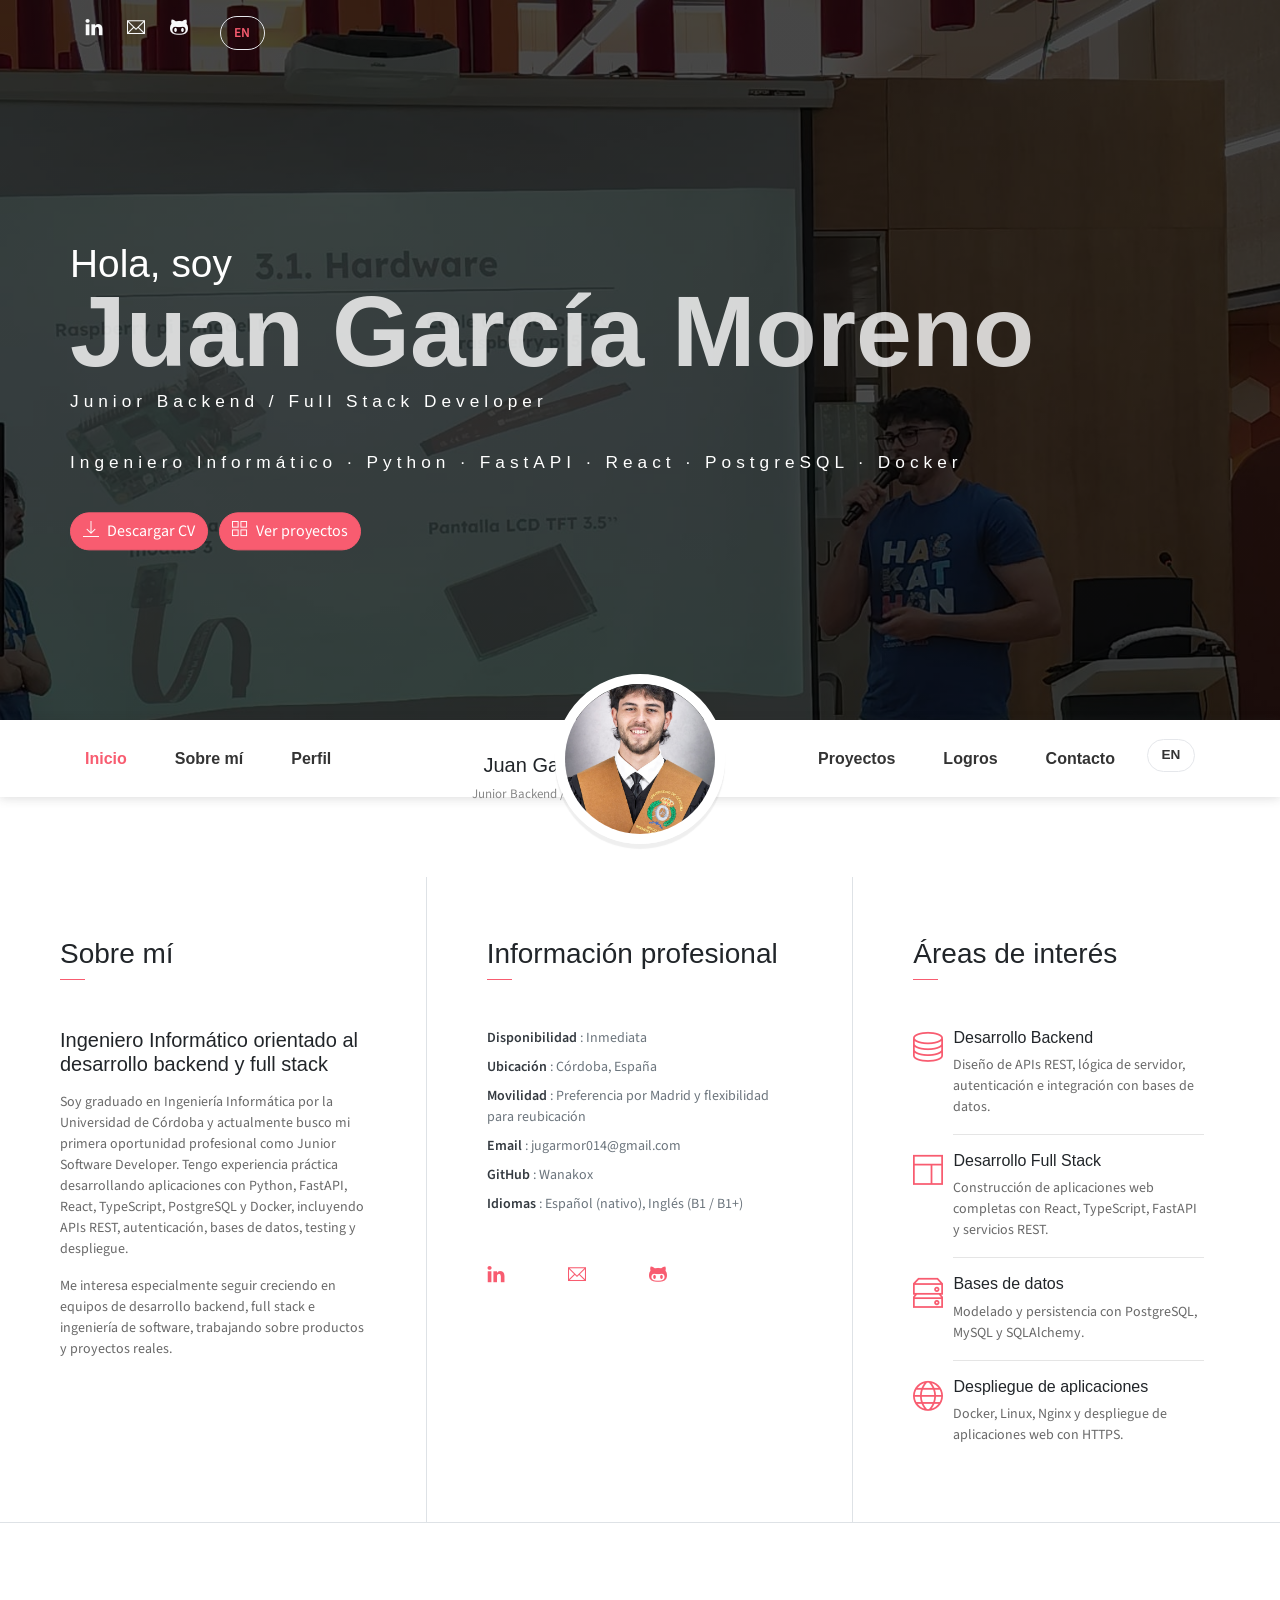
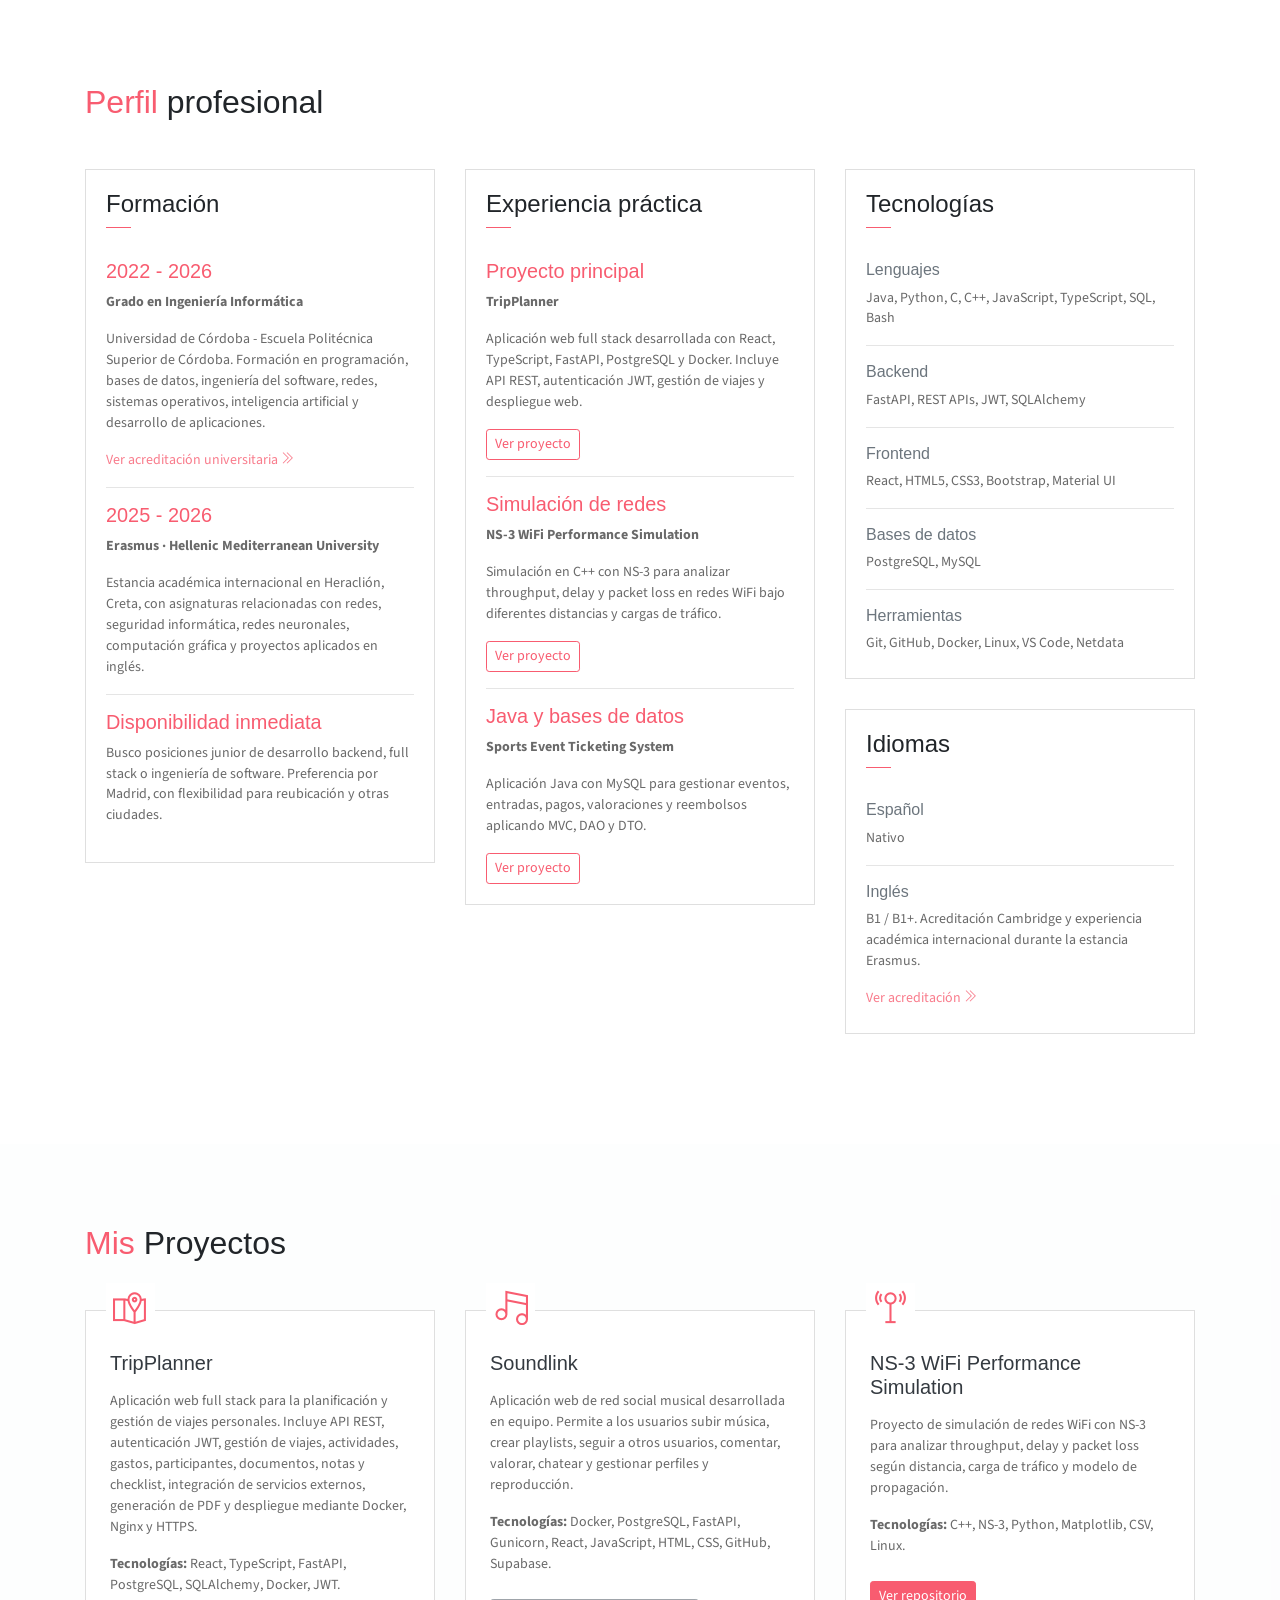
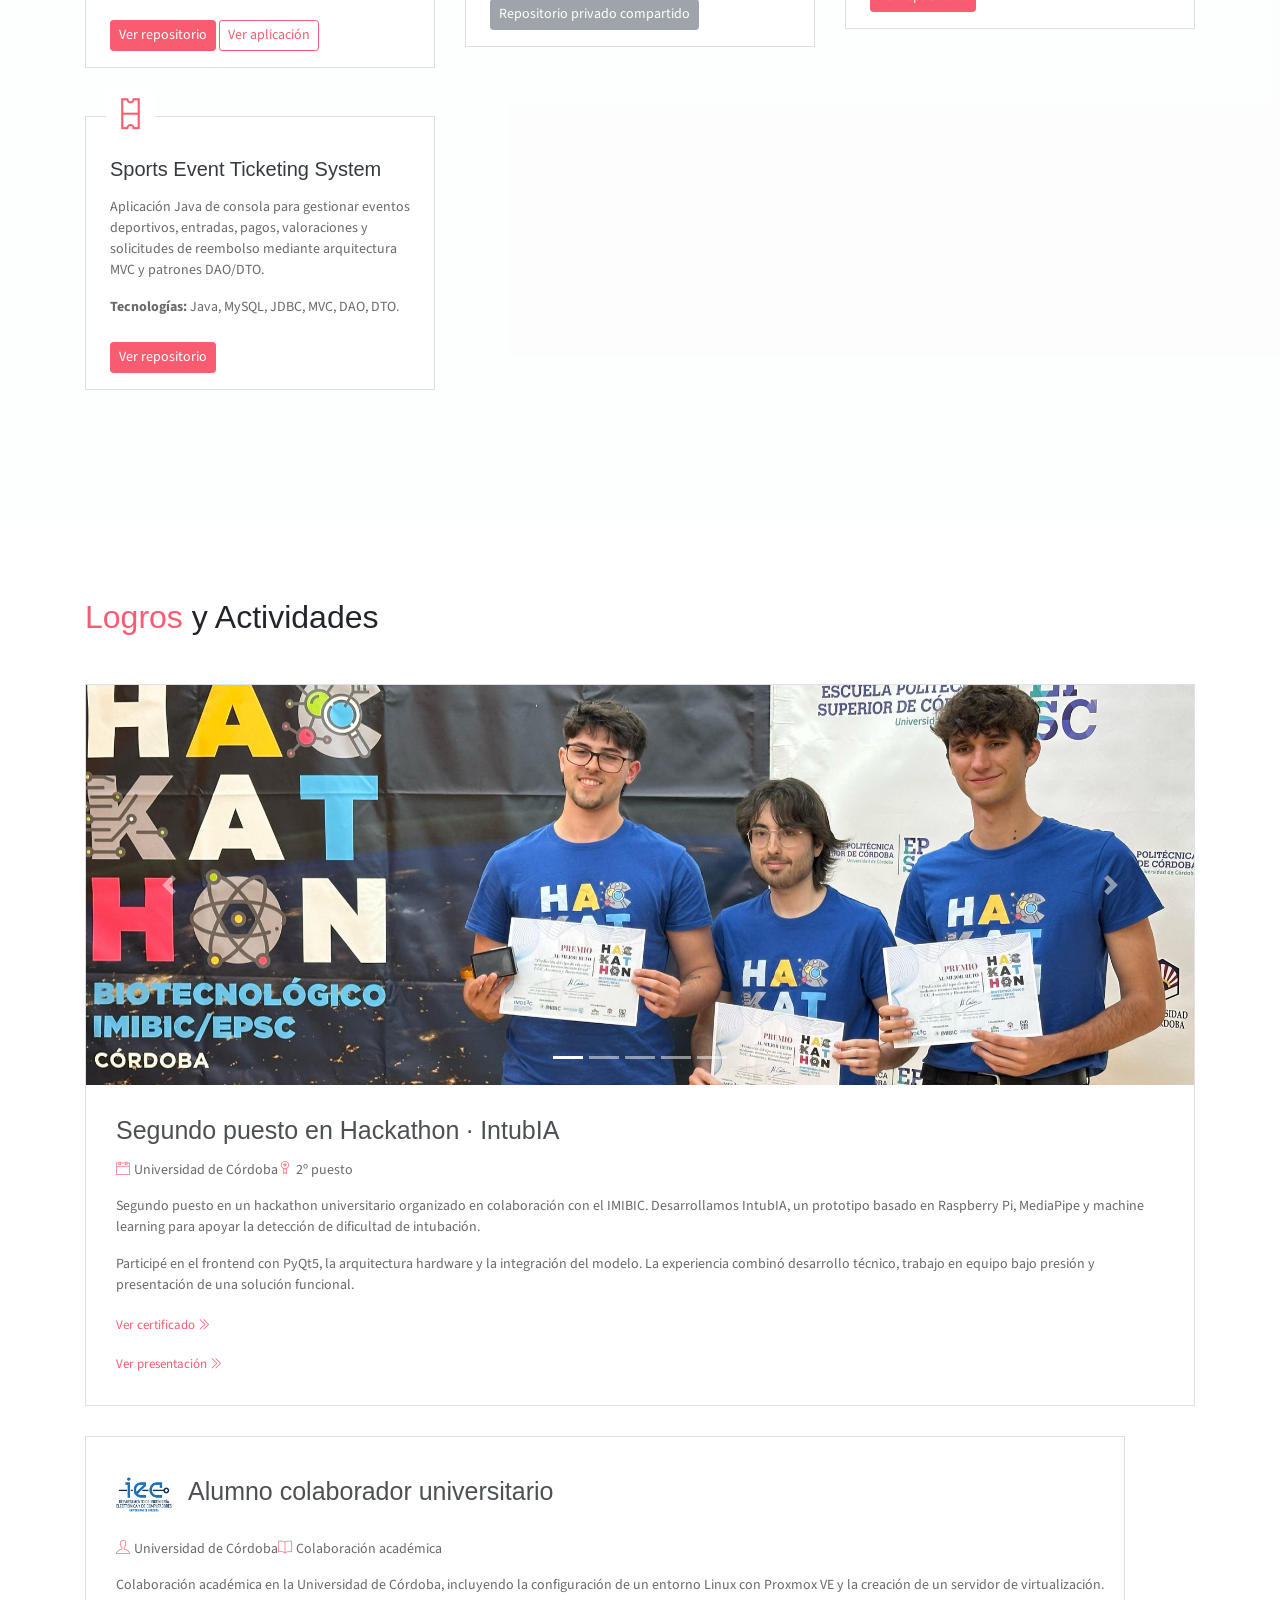
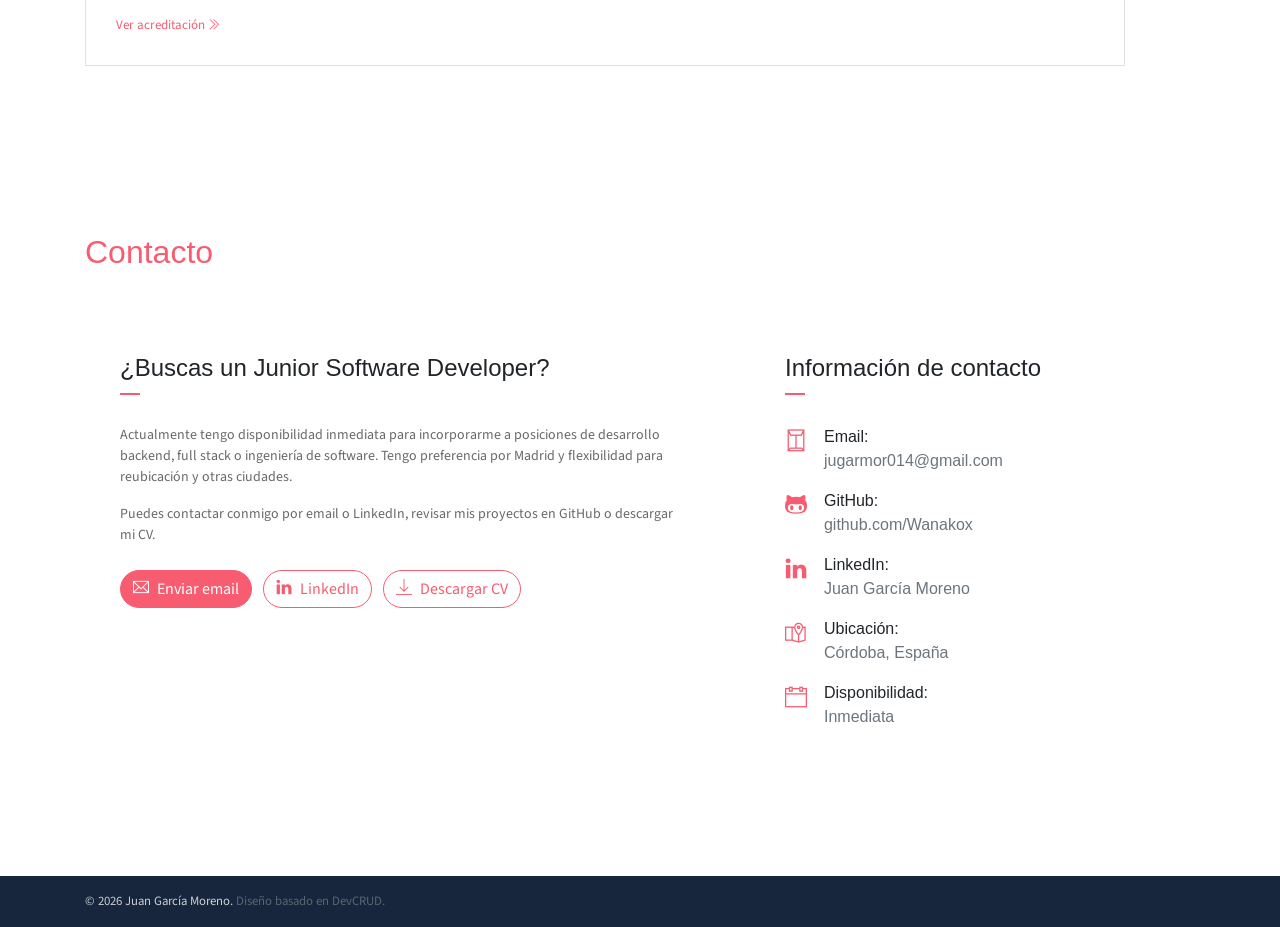
==== commit 19b911c0: "Actualizacion perfil y cv" ====
--- a/index.html
+++ b/index.html
@@ -45,7 +45,7 @@
                 <h6 class="header-mono">Junior Backend / Full Stack Developer</h6>
                 <h6 class="header-mono">Ingeniero Informático · Python · FastAPI · React · PostgreSQL · Docker</h6>
 
-                <a class="btn btn-primary btn-rounded" href="assets/docs/cv/juan_garcia_moreno_cv.pdf" target="_blank" rel="noopener noreferrer">
+                <a class="btn btn-primary btn-rounded" href="assets/docs/cv/juan_garcia_moreno_cv_esp.pdf" target="_blank" rel="noopener noreferrer">
                     <i class="ti-download pr-2"></i>Descargar CV
                 </a>
                 <a class="btn btn-primary btn-rounded ml-2" href="#proyectos">
@@ -68,7 +68,7 @@
                 </ul>
 
                 <ul class="navbar-nav brand">
-                    <img src="assets/imgs/avatar.jpg" alt="Foto de perfil de Juan García Moreno" class="brand-img">
+                    <img src="assets/imgs/avatar.jpeg" alt="Foto de perfil de Juan García Moreno" class="brand-img">
                     <li class="brand-txt">
                         <h5 class="brand-title">Juan García Moreno</h5>
                         <div class="brand-subtitle">Junior Backend / Full Stack Developer</div>
@@ -355,7 +355,7 @@
                         <div class="mt-4">
                             <a href="mailto:jugarmor014@gmail.com" class="btn btn-primary btn-rounded mr-2"><i class="ti-email pr-2"></i>Enviar email</a>
                             <a href="https://www.linkedin.com/in/juan-garc%C3%ADa-moreno/" class="btn btn-outline-primary btn-rounded mr-2" target="_blank" rel="noopener noreferrer"><i class="ti-linkedin pr-2"></i>LinkedIn</a>
-                            <a href="assets/docs/cv/juan_garcia_moreno_cv.pdf" class="btn btn-outline-primary btn-rounded" target="_blank" rel="noopener noreferrer"><i class="ti-download pr-2"></i>Descargar CV</a>
+                            <a href="assets/docs/cv/juan_garcia_moreno_cv_esp.pdf" class="btn btn-outline-primary btn-rounded" target="_blank" rel="noopener noreferrer"><i class="ti-download pr-2"></i>Descargar CV</a>
                         </div>
                     </div>
                 </div>
--- a/assets/css/index.css
+++ b/assets/css/index.css
@@ -11771,3 +11771,15 @@
 .language-link:hover {
     background-color: #f7f7f7;
 }
+
+.brand .brand-img {
+    width: 170px;
+    height: 170px;
+    min-width: 80px;
+    aspect-ratio: 1 / 1;
+    object-fit: cover;
+    object-position: center;
+    border-radius: 50%;
+    align-self: center;
+    flex-shrink: 0;
+}
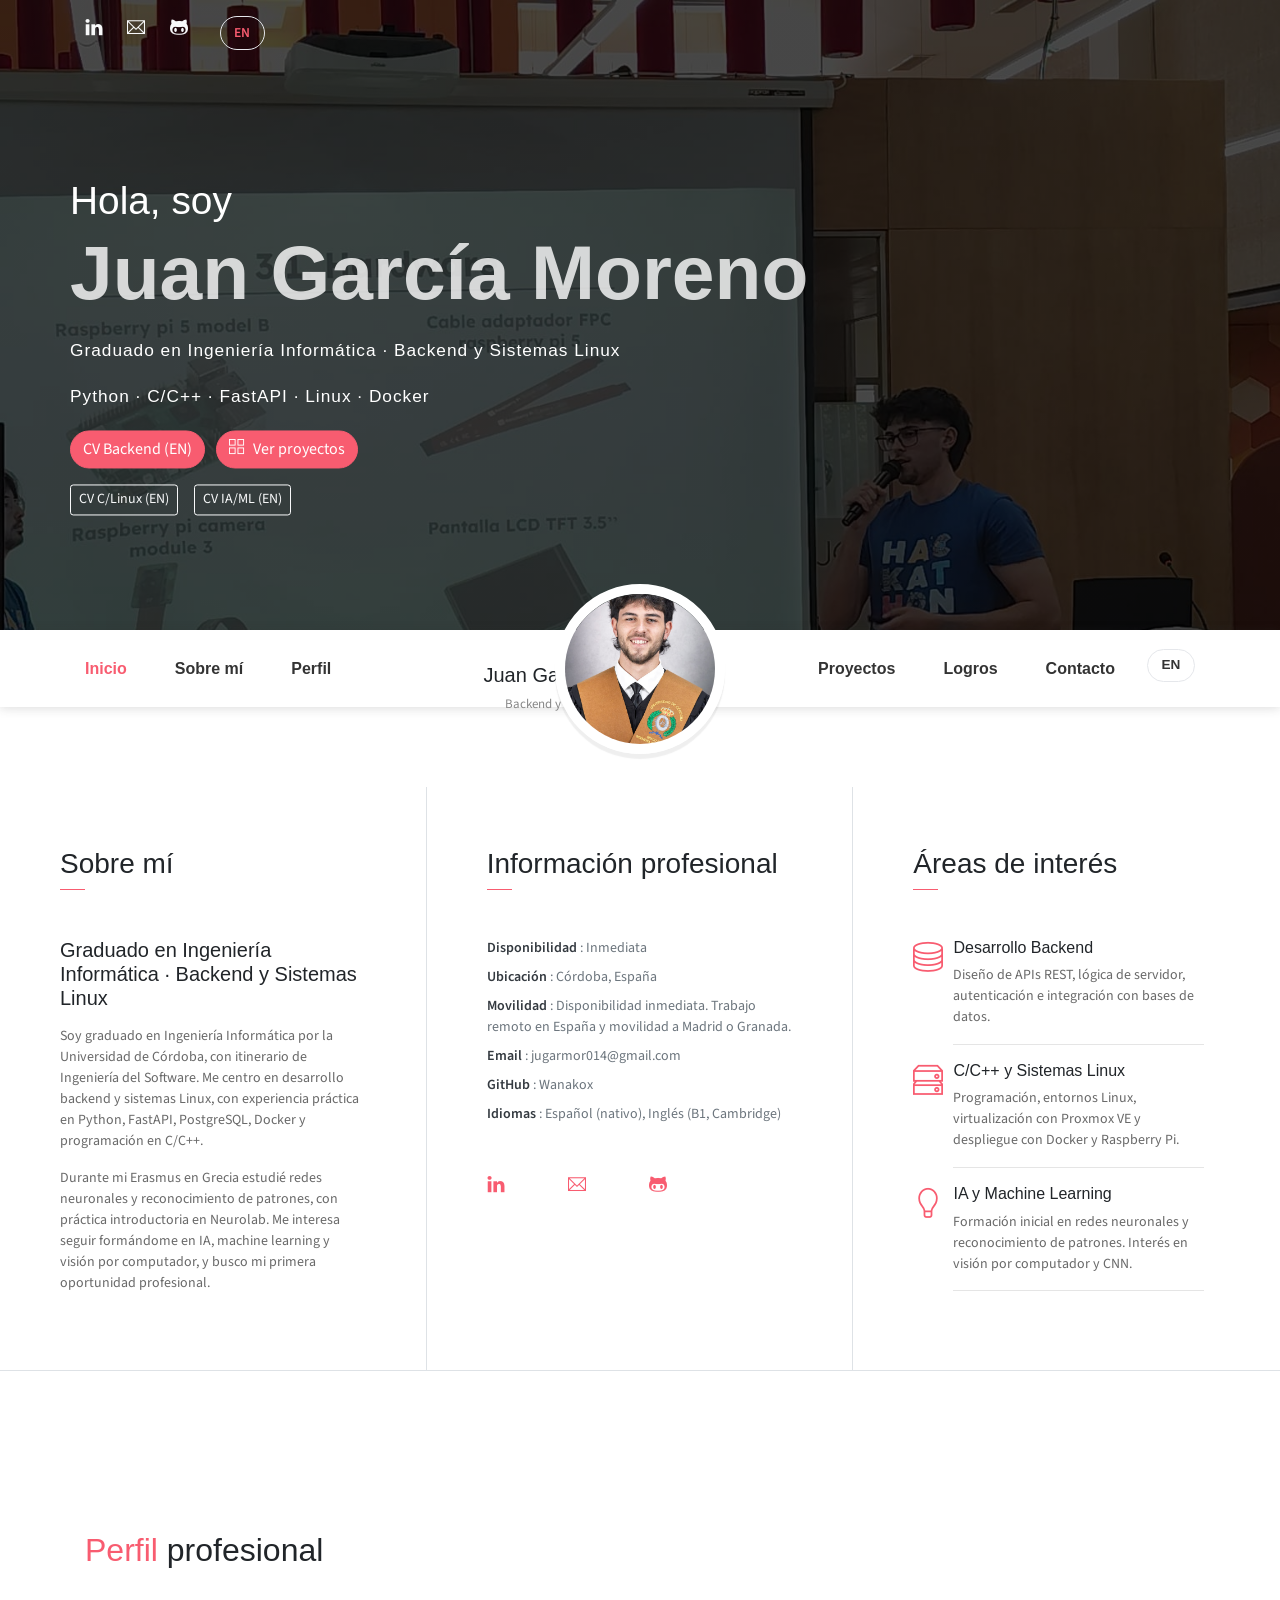
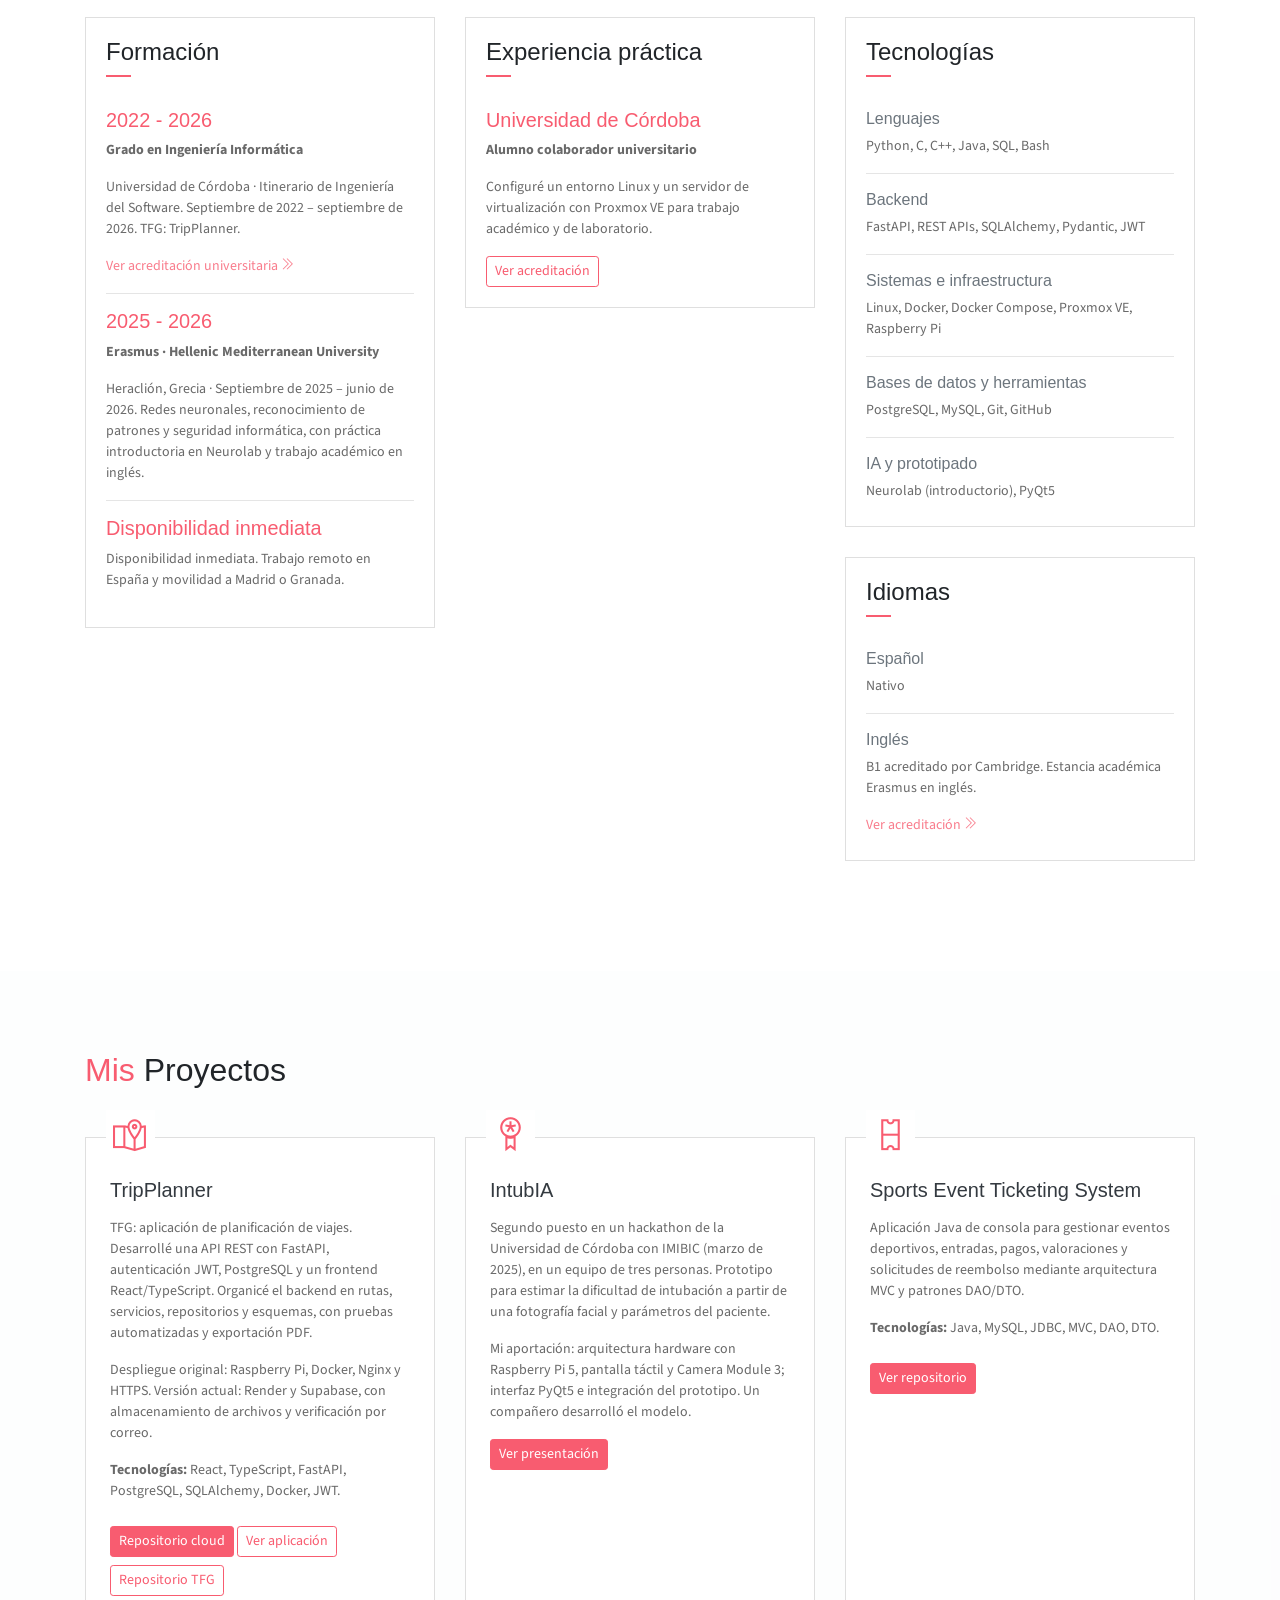
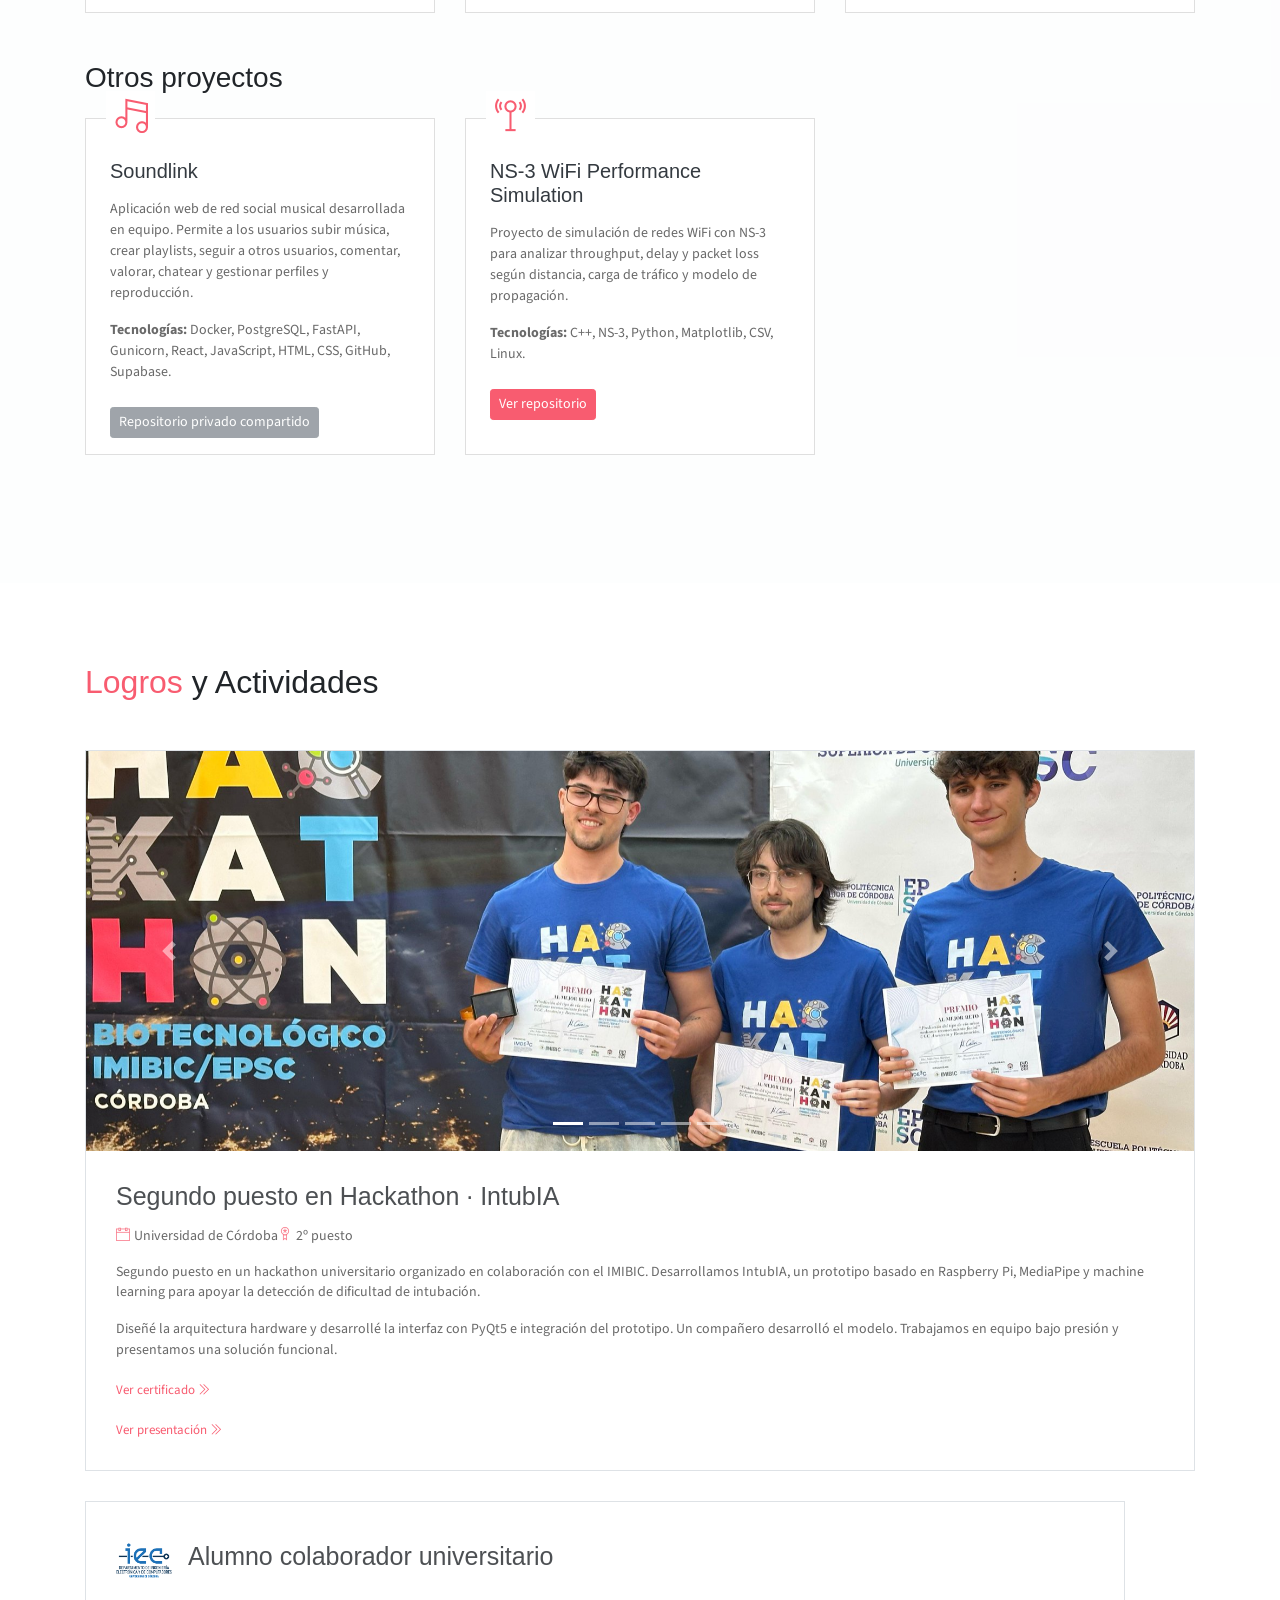
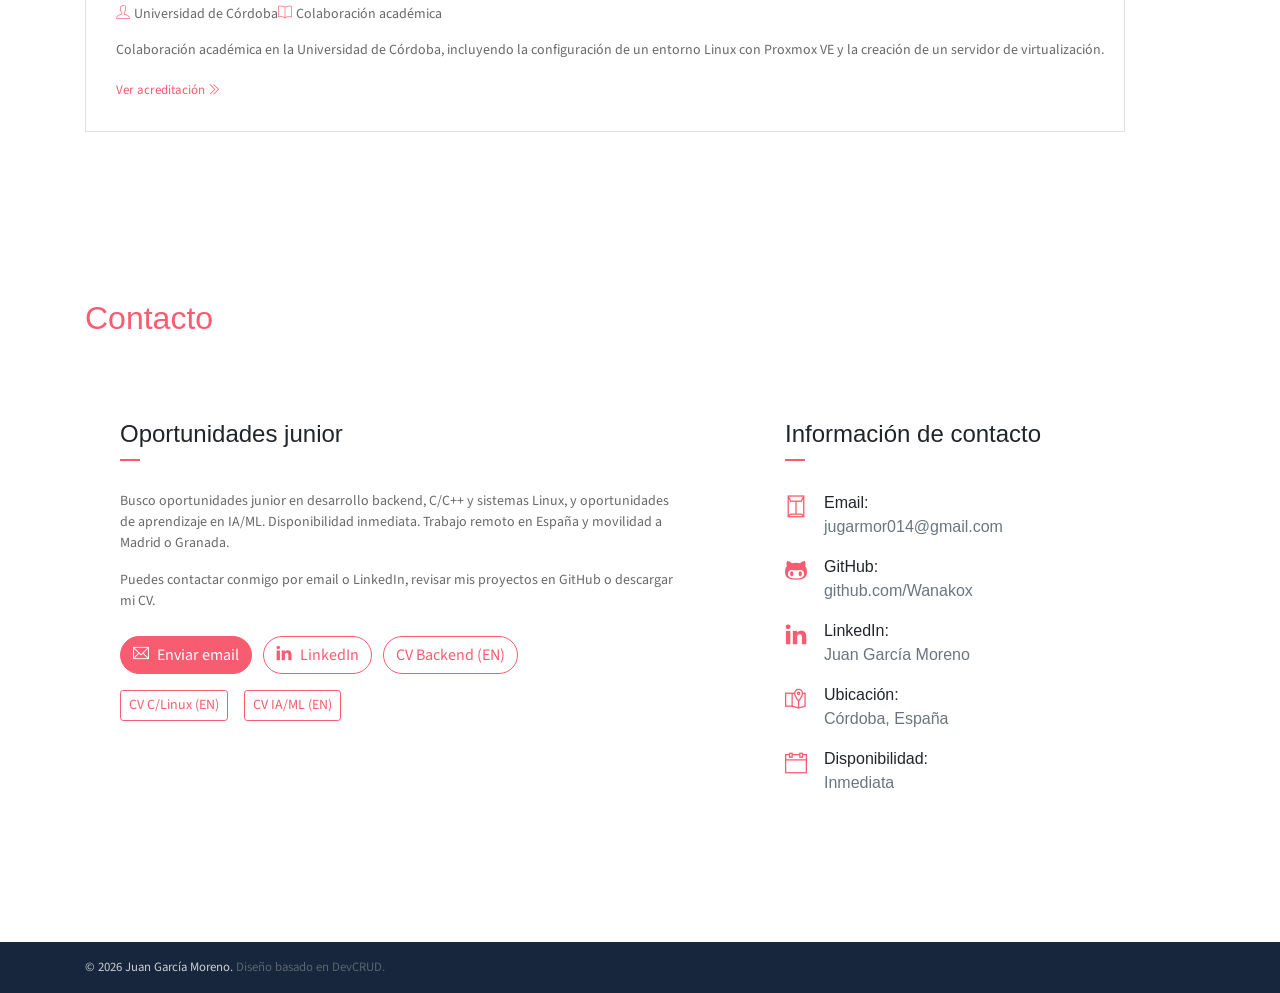
==== commit 673e4544: "Update bilingual portfolio, current CVs and featured projects" ====
--- a/index.html
+++ b/index.html
@@ -1,389 +1,323 @@
 <!DOCTYPE html>
+
 <html lang="es">
+<head>
+<meta charset="utf-8"/>
+<meta content="width=device-width, initial-scale=1, shrink-to-fit=no" name="viewport"/>
+<meta content="Portfolio de Juan García Moreno, graduado en Ingeniería Informática. Backend con FastAPI, sistemas Linux e interés en IA y machine learning." name="description"/>
+<meta content="Juan García Moreno" name="author"/>
+<title>Juan García Moreno | Backend &amp; Linux</title>
+<link href="assets/imgs/favicon/favicon.ico" rel="icon" type="image/png"/>
+<link href="assets/imgs/favicon/favicon.png" rel="icon" type="image/png"/>
+<link href="assets/imgs/favicon/apple-touch-icon.png" rel="apple-touch-icon"/>
+<link href="assets/imgs/favicon/site.webmanifest" rel="manifest"/>
+<link href="assets/vendors/themify-icons/css/themify-icons.css" rel="stylesheet"/>
+<link href="assets/css/index.css" rel="stylesheet"/>
+</head>
+<body data-offset="40" data-spy="scroll" data-target=".navbar" id="home">
+<header class="header">
+<div class="container">
+<ul class="social-icons pt-3">
+<li class="social-item">
+<a aria-label="LinkedIn" class="social-link text-light" href="https://www.linkedin.com/in/juan-garc%C3%ADa-moreno/" rel="noopener noreferrer" target="_blank">
+<i aria-hidden="true" class="ti-linkedin"></i>
+</a>
+</li>
+<li class="social-item">
+<a aria-label="Email" class="social-link text-light" href="mailto:jugarmor014@gmail.com">
+<i aria-hidden="true" class="ti-email"></i>
+</a>
+</li>
+<li class="social-item">
+<a aria-label="GitHub" class="social-link text-light" href="https://github.com/Wanakox" rel="noopener noreferrer" target="_blank">
+<i aria-hidden="true" class="ti-github"></i>
+</a>
+</li>
+<li class="nav-item">
+<a class="nav-link language-link" href="index-en.html">EN</a>
+</li>
+</ul>
+<div class="header-content">
+<h4 class="header-subtitle">Hola, soy</h4>
+<h1 class="header-title">Juan García Moreno</h1>
+<h6 class="header-mono">Graduado en Ingeniería Informática · Backend y Sistemas Linux</h6>
+<h6 class="header-mono">Python · C/C++ · FastAPI · Linux · Docker</h6>
+<a class="btn btn-primary btn-rounded" download="" href="assets/docs/cv/juan_garcia_moreno_cv_backend.pdf" rel="noopener noreferrer" target="_blank">CV Backend (EN)</a>
+<a class="btn btn-primary btn-rounded ml-2" href="#proyectos">
+<i class="ti-layout-grid2 pr-2"></i>Ver proyectos
+                </a>
+<div aria-label="Otras versiones del CV" class="cv-options mt-3"><a class="btn btn-outline-light btn-sm mr-2" download="" href="assets/docs/cv/juan_garcia_moreno_cv_linux.pdf">CV C/Linux (EN)</a><a class="btn btn-outline-light btn-sm mr-2" download="" href="assets/docs/cv/juan_garcia_moreno_cv_ai.pdf">CV IA/ML (EN)</a></div></div>
+</div>
+</header>
+<nav class="navbar sticky-top navbar-expand-lg navbar-light bg-white" data-offset-top="510" data-spy="affix">
+<div class="container">
+<button aria-controls="navbarSupportedContent" aria-expanded="false" aria-label="Toggle navigation" class="navbar-toggler ml-auto" data-target="#navbarSupportedContent" data-toggle="collapse" type="button">
+<span class="navbar-toggler-icon"></span>
+</button>
+<div class="collapse mt-sm-20 navbar-collapse" id="navbarSupportedContent">
+<ul class="navbar-nav mr-auto">
+<li class="nav-item"><a class="nav-link" href="#home">Inicio</a></li>
+<li class="nav-item"><a class="nav-link" href="#sobre-mi">Sobre mí</a></li>
+<li class="nav-item"><a class="nav-link" href="#formacion">Perfil</a></li>
+</ul>
+<ul class="navbar-nav brand">
+<img alt="Foto de perfil de Juan García Moreno" class="brand-img" src="assets/imgs/avatar.jpeg"/>
+<li class="brand-txt">
+<h5 class="brand-title">Juan García Moreno</h5>
+<div class="brand-subtitle">Backend y Sistemas Linux</div>
+</li>
+</ul>
+<ul class="navbar-nav ml-auto">
+<li class="nav-item"><a class="nav-link" href="#proyectos">Proyectos</a></li>
+<li class="nav-item"><a class="nav-link" href="#logros">Logros</a></li>
+<li class="nav-item last-item"><a class="nav-link" href="#contactos">Contacto</a></li>
+<li class="nav-item"><a class="nav-link language-link" href="index-en.html">EN</a></li>
+</ul>
+</div>
+</div>
+</nav>
+<section class="section" id="sobre-mi">
+<div class="container-fluid">
+<div class="row about-section">
+<div class="col-lg-4 about-card">
+<h3 class="font-weight-light">Sobre mí</h3>
+<span class="line mb-5"></span>
+<h5 class="mb-3">Graduado en Ingeniería Informática · Backend y Sistemas Linux</h5>
+<p class="mt-20">Soy graduado en Ingeniería Informática por la Universidad de Córdoba, con itinerario de Ingeniería del Software. Me centro en desarrollo backend y sistemas Linux, con experiencia práctica en Python, FastAPI, PostgreSQL, Docker y programación en C/C++.</p>
+<p>Durante mi Erasmus en Grecia estudié redes neuronales y reconocimiento de patrones, con práctica introductoria en Neurolab. Me interesa seguir formándome en IA, machine learning y visión por computador, y busco mi primera oportunidad profesional.</p>
+</div>
+<div class="col-lg-4 about-card">
+<h3 class="font-weight-light">Información profesional</h3>
+<span class="line mb-5"></span>
+<ul class="mt40 info list-unstyled">
+<li><span>Disponibilidad</span> : Inmediata</li>
+<li><span>Ubicación</span> : Córdoba, España</li>
+<li><span>Movilidad</span> : Disponibilidad inmediata. Trabajo remoto en España y movilidad a Madrid o Granada.</li>
+<li><span>Email</span> : jugarmor014@gmail.com</li>
+<li><span>GitHub</span> : Wanakox</li>
+<li><span>Idiomas</span> : Español (nativo), Inglés (B1, Cambridge)</li>
+</ul>
+<ul class="social-icons pt-4">
+<li class="social-item"><a class="social-link" href="https://www.linkedin.com/in/juan-garc%C3%ADa-moreno/" rel="noopener noreferrer" target="_blank"><i aria-hidden="true" class="ti-linkedin"></i></a></li>
+<li class="social-item"><a class="social-link" href="mailto:jugarmor014@gmail.com"><i aria-hidden="true" class="ti-email"></i></a></li>
+<li class="social-item"><a class="social-link" href="https://github.com/Wanakox" rel="noopener noreferrer" target="_blank"><i aria-hidden="true" class="ti-github"></i></a></li>
+</ul>
+</div>
+<div class="col-lg-4 about-card">
+<h3 class="font-weight-light">Áreas de interés</h3>
+<span class="line mb-5"></span>
+<div class="row">
+<div class="col-1 text-danger pt-1"><i class="ti-server icon-lg"></i></div>
+<div class="col-10 ml-auto mr-3">
+<h6>Desarrollo Backend</h6>
+<p class="subtitle">Diseño de APIs REST, lógica de servidor, autenticación e integración con bases de datos.</p>
+<hr/>
+</div>
+</div>
+<div class="row">
+<div class="col-1 text-danger pt-1"><i class="ti-harddrives icon-lg"></i></div>
+<div class="col-10 ml-auto mr-3">
+<h6>C/C++ y Sistemas Linux</h6>
+<p class="subtitle">Programación, entornos Linux, virtualización con Proxmox VE y despliegue con Docker y Raspberry Pi.</p>
+<hr/>
+</div>
+</div>
+<div class="row">
+<div class="col-1 text-danger pt-1"><i class="ti-light-bulb icon-lg"></i></div>
+<div class="col-10 ml-auto mr-3">
+<h6>IA y Machine Learning</h6>
+<p class="subtitle">Formación inicial en redes neuronales y reconocimiento de patrones. Interés en visión por computador y CNN.</p>
+<hr/>
+</div>
+</div>
 
-<head>
-    <meta charset="utf-8">
-    <meta name="viewport" content="width=device-width, initial-scale=1, shrink-to-fit=no">
-    <meta name="description" content="Portfolio profesional de Juan García Moreno, Ingeniero Informático y Junior Software Developer orientado a backend y full stack.">
-    <meta name="author" content="Juan García Moreno">
-    <title>Juan García Moreno | Junior Software Developer</title>
-    <link rel="icon" type="image/png" href="assets/imgs/favicon/favicon.ico">
-    <link rel="icon" type="image/png" href="assets/imgs/favicon/favicon.png">
-    <link rel="apple-touch-icon" href="assets/imgs/favicon/apple-touch-icon.png">
-    <link rel="manifest" href="assets/imgs/favicon/site.webmanifest">
-    <link rel="stylesheet" href="assets/vendors/themify-icons/css/themify-icons.css">
-    <link rel="stylesheet" href="assets/css/index.css">
-</head>
+</div>
+</div>
+</div>
+</section>
+<section class="section" id="formacion">
+<div class="container">
+<h2 class="mb-5"><span class="text-danger">Perfil</span> profesional</h2>
+<div class="row">
+<div class="col-md-6 col-lg-4">
+<div class="card">
+<div class="card-header"><div class="mt-2"><h4>Formación</h4><span class="line"></span></div></div>
+<div class="card-body">
+<h6 class="title text-danger">2022 - 2026</h6>
+<p><strong>Grado en Ingeniería Informática</strong></p>
+<p class="subtitle">Universidad de Córdoba · Itinerario de Ingeniería del Software. Septiembre de 2022 – septiembre de 2026. TFG: TripPlanner.</p>
+<p><a class="read-more" href="assets/docs/certificados/titulo_informatica.pdf" rel="noopener noreferrer" target="_blank">Ver acreditación universitaria <i class="ti-angle-double-right"></i></a></p>
+<hr/>
+<h6 class="title text-danger">2025 - 2026</h6>
+<p><strong>Erasmus · Hellenic Mediterranean University</strong></p>
+<p class="subtitle">Heraclión, Grecia · Septiembre de 2025 – junio de 2026. Redes neuronales, reconocimiento de patrones y seguridad informática, con práctica introductoria en Neurolab y trabajo académico en inglés.</p>
+<hr/>
+<h6 class="title text-danger">Disponibilidad inmediata</h6>
+<p class="subtitle">Disponibilidad inmediata. Trabajo remoto en España y movilidad a Madrid o Granada.</p>
+</div>
+</div>
+</div>
+<div class="col-md-6 col-lg-4">
+<div class="card">
+<div class="card-header"><div class="mt-2"><h4>Experiencia práctica</h4><span class="line"></span></div></div>
+<div class="card-body"><h6 class="title text-danger">Universidad de Córdoba</h6><p><strong>Alumno colaborador universitario</strong></p><p class="subtitle">Configuré un entorno Linux y un servidor de virtualización con Proxmox VE para trabajo académico y de laboratorio.</p><a class="btn btn-outline-danger btn-sm" href="assets/docs/alumno_colaborador/alumno_interno.pdf" rel="noopener noreferrer" target="_blank">Ver acreditación</a></div>
+</div>
+</div>
+<div class="col-lg-4">
+<div class="card">
+<div class="card-header"><div class="pull-left"><h4 class="mt-2">Tecnologías</h4><span class="line"></span></div></div>
+<div class="card-body pb-2"><h6>Lenguajes</h6><p class="subtitle">Python, C, C++, Java, SQL, Bash</p><hr/><h6>Backend</h6><p class="subtitle">FastAPI, REST APIs, SQLAlchemy, Pydantic, JWT</p><hr/><h6>Sistemas e infraestructura</h6><p class="subtitle">Linux, Docker, Docker Compose, Proxmox VE, Raspberry Pi</p><hr/><h6>Bases de datos y herramientas</h6><p class="subtitle">PostgreSQL, MySQL, Git, GitHub</p><hr/><h6>IA y prototipado</h6><p class="subtitle">Neurolab (introductorio), PyQt5</p></div>
+</div>
+<div class="card">
+<div class="card-header"><div class="pull-left"><h4 class="mt-2">Idiomas</h4><span class="line"></span></div></div>
+<div class="card-body pb-2">
+<h6>Español</h6><p class="subtitle">Nativo</p><hr/>
+<h6>Inglés</h6>
+<p class="subtitle">B1 acreditado por Cambridge. Estancia académica Erasmus en inglés.</p>
+<p><a class="read-more" href="assets/docs/certificados/B1.pdf" rel="noopener noreferrer" target="_blank">Ver acreditación <i class="ti-angle-double-right"></i></a></p>
+</div>
+</div>
+</div>
+</div>
+</div>
+</section>
+<section class="section bg-custom-gray" id="proyectos">
+<div class="container">
+<h2 class="mb-5"><span class="text-danger">Mis</span> Proyectos</h2>
+<div class="row">
+<div class="col-md-6 col-lg-4">
+<div class="card mb-5">
+<div class="card-header has-icon"><i aria-hidden="true" class="ti-map-alt text-danger"></i></div>
+<div class="card-body px-4 py-3">
+<h5 class="mb-3 card-title text-dark">TripPlanner</h5>
+<p class="subtitle">TFG: aplicación de planificación de viajes. Desarrollé una API REST con FastAPI, autenticación JWT, PostgreSQL y un frontend React/TypeScript. Organicé el backend en rutas, servicios, repositorios y esquemas, con pruebas automatizadas y exportación PDF.</p><p class="subtitle">Despliegue original: Raspberry Pi, Docker, Nginx y HTTPS. Versión actual: Render y Supabase, con almacenamiento de archivos y verificación por correo.</p>
+<p class="subtitle"><strong>Tecnologías:</strong> React, TypeScript, FastAPI, PostgreSQL, SQLAlchemy, Docker, JWT.</p>
+<a class="btn btn-primary btn-sm mt-2" href="https://github.com/Wanakox/trip-planner-cloud" rel="noopener noreferrer" target="_blank">Repositorio cloud</a>
+<a class="btn btn-outline-primary btn-sm mt-2" href="https://trip-planner-frontend-vnir.onrender.com" rel="noopener noreferrer" target="_blank">Ver aplicación</a>
+<a class="btn btn-outline-primary btn-sm mt-2" href="https://github.com/Wanakox/trip-planner" rel="noopener noreferrer" target="_blank">Repositorio TFG</a></div>
+</div>
+</div><div class="col-md-6 col-lg-4"><div class="card mb-5"><div class="card-header has-icon"><i aria-hidden="true" class="ti-medall text-danger"></i></div><div class="card-body px-4 py-3"><h5 class="mb-3 card-title text-dark">IntubIA</h5><p class="subtitle">Segundo puesto en un hackathon de la Universidad de Córdoba con IMIBIC (marzo de 2025), en un equipo de tres personas. Prototipo para estimar la dificultad de intubación a partir de una fotografía facial y parámetros del paciente.</p><p class="subtitle">Mi aportación: arquitectura hardware con Raspberry Pi 5, pantalla táctil y Camera Module 3; interfaz PyQt5 e integración del prototipo. Un compañero desarrolló el modelo.</p><a class="btn btn-primary btn-sm" href="assets/docs/hackathon/hackathon.pdf" rel="noopener noreferrer" target="_blank">Ver presentación</a></div></div></div>
 
-<body data-spy="scroll" data-target=".navbar" data-offset="40" id="home">
-    <header class="header">
-        <div class="container">
-            <ul class="social-icons pt-3">
-                <li class="social-item">
-                    <a class="social-link text-light" href="https://www.linkedin.com/in/juan-garc%C3%ADa-moreno/" target="_blank" rel="noopener noreferrer" aria-label="LinkedIn">
-                        <i class="ti-linkedin" aria-hidden="true"></i>
-                    </a>
-                </li>
-                <li class="social-item">
-                    <a class="social-link text-light" href="mailto:jugarmor014@gmail.com" aria-label="Email">
-                        <i class="ti-email" aria-hidden="true"></i>
-                    </a>
-                </li>
-                <li class="social-item">
-                    <a class="social-link text-light" href="https://github.com/Wanakox" target="_blank" rel="noopener noreferrer" aria-label="GitHub">
-                        <i class="ti-github" aria-hidden="true"></i>
-                    </a>
-                </li>
-                <li class="nav-item">
-                    <a href="index-en.html" class="nav-link language-link">EN</a>
-                </li>
-            </ul>
 
-            <div class="header-content">
-                <h4 class="header-subtitle">Hola, soy</h4>
-                <h1 class="header-title">Juan García Moreno</h1>
-                <h6 class="header-mono">Junior Backend / Full Stack Developer</h6>
-                <h6 class="header-mono">Ingeniero Informático · Python · FastAPI · React · PostgreSQL · Docker</h6>
-
-                <a class="btn btn-primary btn-rounded" href="assets/docs/cv/juan_garcia_moreno_cv_esp.pdf" target="_blank" rel="noopener noreferrer">
-                    <i class="ti-download pr-2"></i>Descargar CV
-                </a>
-                <a class="btn btn-primary btn-rounded ml-2" href="#proyectos">
-                    <i class="ti-layout-grid2 pr-2"></i>Ver proyectos
-                </a>
-            </div>
-        </div>
-    </header>
-
-    <nav class="navbar sticky-top navbar-expand-lg navbar-light bg-white" data-spy="affix" data-offset-top="510">
-        <div class="container">
-            <button class="navbar-toggler ml-auto" type="button" data-toggle="collapse" data-target="#navbarSupportedContent" aria-controls="navbarSupportedContent" aria-expanded="false" aria-label="Toggle navigation">
-                <span class="navbar-toggler-icon"></span>
-            </button>
-            <div class="collapse mt-sm-20 navbar-collapse" id="navbarSupportedContent">
-                <ul class="navbar-nav mr-auto">
-                    <li class="nav-item"><a href="#home" class="nav-link">Inicio</a></li>
-                    <li class="nav-item"><a href="#sobre-mi" class="nav-link">Sobre mí</a></li>
-                    <li class="nav-item"><a href="#formacion" class="nav-link">Perfil</a></li>
-                </ul>
-
-                <ul class="navbar-nav brand">
-                    <img src="assets/imgs/avatar.jpeg" alt="Foto de perfil de Juan García Moreno" class="brand-img">
-                    <li class="brand-txt">
-                        <h5 class="brand-title">Juan García Moreno</h5>
-                        <div class="brand-subtitle">Junior Backend / Full Stack Developer</div>
-                    </li>
-                </ul>
-
-                <ul class="navbar-nav ml-auto">
-                    <li class="nav-item"><a href="#proyectos" class="nav-link">Proyectos</a></li>
-                    <li class="nav-item"><a href="#logros" class="nav-link">Logros</a></li>
-                    <li class="nav-item last-item"><a href="#contactos" class="nav-link">Contacto</a></li>
-                    <li class="nav-item"><a href="index-en.html" class="nav-link language-link">EN</a></li>
-                </ul>
-            </div>
-        </div>
-    </nav>
-
-    <section class="section" id="sobre-mi">
-        <div class="container-fluid">
-            <div class="row about-section">
-                <div class="col-lg-4 about-card">
-                    <h3 class="font-weight-light">Sobre mí</h3>
-                    <span class="line mb-5"></span>
-                    <h5 class="mb-3">Ingeniero Informático orientado al desarrollo backend y full stack</h5>
-                    <p class="mt-20">
-                        Soy graduado en Ingeniería Informática por la Universidad de Córdoba y actualmente busco mi primera oportunidad profesional como Junior Software Developer. Tengo experiencia práctica desarrollando aplicaciones con Python, FastAPI, React, TypeScript, PostgreSQL y Docker, incluyendo APIs REST, autenticación, bases de datos, testing y despliegue.
-                    </p>
-                    <p>
-                        Me interesa especialmente seguir creciendo en equipos de desarrollo backend, full stack e ingeniería de software, trabajando sobre productos y proyectos reales.
-                    </p>
-                </div>
-
-                <div class="col-lg-4 about-card">
-                    <h3 class="font-weight-light">Información profesional</h3>
-                    <span class="line mb-5"></span>
-                    <ul class="mt40 info list-unstyled">
-                        <li><span>Disponibilidad</span> : Inmediata</li>
-                        <li><span>Ubicación</span> : Córdoba, España</li>
-                        <li><span>Movilidad</span> : Preferencia por Madrid y flexibilidad para reubicación</li>
-                        <li><span>Email</span> : jugarmor014@gmail.com</li>
-                        <li><span>GitHub</span> : Wanakox</li>
-                        <li><span>Idiomas</span> : Español (nativo), Inglés (B1 / B1+)</li>
-                    </ul>
-                    <ul class="social-icons pt-4">
-                        <li class="social-item"><a class="social-link" href="https://www.linkedin.com/in/juan-garc%C3%ADa-moreno/" target="_blank" rel="noopener noreferrer"><i class="ti-linkedin" aria-hidden="true"></i></a></li>
-                        <li class="social-item"><a class="social-link" href="mailto:jugarmor014@gmail.com"><i class="ti-email" aria-hidden="true"></i></a></li>
-                        <li class="social-item"><a class="social-link" href="https://github.com/Wanakox" target="_blank" rel="noopener noreferrer"><i class="ti-github" aria-hidden="true"></i></a></li>
-                    </ul>
-                </div>
-
-                <div class="col-lg-4 about-card">
-                    <h3 class="font-weight-light">Áreas de interés</h3>
-                    <span class="line mb-5"></span>
-
-                    <div class="row">
-                        <div class="col-1 text-danger pt-1"><i class="ti-server icon-lg"></i></div>
-                        <div class="col-10 ml-auto mr-3">
-                            <h6>Desarrollo Backend</h6>
-                            <p class="subtitle">Diseño de APIs REST, lógica de servidor, autenticación e integración con bases de datos.</p>
-                            <hr>
-                        </div>
-                    </div>
-
-                    <div class="row">
-                        <div class="col-1 text-danger pt-1"><i class="ti-layout icon-lg"></i></div>
-                        <div class="col-10 ml-auto mr-3">
-                            <h6>Desarrollo Full Stack</h6>
-                            <p class="subtitle">Construcción de aplicaciones web completas con React, TypeScript, FastAPI y servicios REST.</p>
-                            <hr>
-                        </div>
-                    </div>
-
-                    <div class="row">
-                        <div class="col-1 text-danger pt-1"><i class="ti-harddrives icon-lg"></i></div>
-                        <div class="col-10 ml-auto mr-3">
-                            <h6>Bases de datos</h6>
-                            <p class="subtitle">Modelado y persistencia con PostgreSQL, MySQL y SQLAlchemy.</p>
-                            <hr>
-                        </div>
-                    </div>
-
-                    <div class="row">
-                        <div class="col-1 text-danger pt-1"><i class="ti-world icon-lg"></i></div>
-                        <div class="col-10 ml-auto mr-3">
-                            <h6>Despliegue de aplicaciones</h6>
-                            <p class="subtitle">Docker, Linux, Nginx y despliegue de aplicaciones web con HTTPS.</p>
-                        </div>
-                    </div>
-                </div>
-            </div>
-        </div>
-    </section>
-
-    <section class="section" id="formacion">
-        <div class="container">
-            <h2 class="mb-5"><span class="text-danger">Perfil</span> profesional</h2>
-            <div class="row">
-                <div class="col-md-6 col-lg-4">
-                    <div class="card">
-                        <div class="card-header"><div class="mt-2"><h4>Formación</h4><span class="line"></span></div></div>
-                        <div class="card-body">
-                            <h6 class="title text-danger">2022 - 2026</h6>
-                            <p><strong>Grado en Ingeniería Informática</strong></p>
-                            <p class="subtitle">Universidad de Córdoba - Escuela Politécnica Superior de Córdoba. Formación en programación, bases de datos, ingeniería del software, redes, sistemas operativos, inteligencia artificial y desarrollo de aplicaciones.</p>
-                            <p><a href="assets/docs/certificados/titulo_informatica.pdf" class="read-more" target="_blank" rel="noopener noreferrer">Ver acreditación universitaria <i class="ti-angle-double-right"></i></a></p>
-                            <hr>
-
-                            <h6 class="title text-danger">2025 - 2026</h6>
-                            <p><strong>Erasmus · Hellenic Mediterranean University</strong></p>
-                            <p class="subtitle">Estancia académica internacional en Heraclión, Creta, con asignaturas relacionadas con redes, seguridad informática, redes neuronales, computación gráfica y proyectos aplicados en inglés.</p>
-                            <hr>
-
-                            <h6 class="title text-danger">Disponibilidad inmediata</h6>
-                            <p class="subtitle">Busco posiciones junior de desarrollo backend, full stack o ingeniería de software. Preferencia por Madrid, con flexibilidad para reubicación y otras ciudades.</p>
-                        </div>
-                    </div>
-                </div>
-
-                <div class="col-md-6 col-lg-4">
-                    <div class="card">
-                        <div class="card-header"><div class="mt-2"><h4>Experiencia práctica</h4><span class="line"></span></div></div>
-                        <div class="card-body">
-                            <h6 class="title text-danger">Proyecto principal</h6>
-                            <p><strong>TripPlanner</strong></p>
-                            <p class="subtitle">Aplicación web full stack desarrollada con React, TypeScript, FastAPI, PostgreSQL y Docker. Incluye API REST, autenticación JWT, gestión de viajes y despliegue web.</p>
-                            <a href="https://github.com/Wanakox/trip-planner" target="_blank" rel="noopener noreferrer" class="btn btn-outline-danger btn-sm">Ver proyecto</a>
-                            <hr>
-
-                            <h6 class="title text-danger">Simulación de redes</h6>
-                            <p><strong>NS-3 WiFi Performance Simulation</strong></p>
-                            <p class="subtitle">Simulación en C++ con NS-3 para analizar throughput, delay y packet loss en redes WiFi bajo diferentes distancias y cargas de tráfico.</p>
-                            <a href="https://github.com/Wanakox/ns3-wifi-throughput-distance" target="_blank" rel="noopener noreferrer" class="btn btn-outline-danger btn-sm">Ver proyecto</a>
-                            <hr>
-
-                            <h6 class="title text-danger">Java y bases de datos</h6>
-                            <p><strong>Sports Event Ticketing System</strong></p>
-                            <p class="subtitle">Aplicación Java con MySQL para gestionar eventos, entradas, pagos, valoraciones y reembolsos aplicando MVC, DAO y DTO.</p>
-                            <a href="https://github.com/Wanakox/sports-event-ticketing-system" target="_blank" rel="noopener noreferrer" class="btn btn-outline-danger btn-sm">Ver proyecto</a>
-                        </div>
-                    </div>
-                </div>
-
-                <div class="col-lg-4">
-                    <div class="card">
-                        <div class="card-header"><div class="pull-left"><h4 class="mt-2">Tecnologías</h4><span class="line"></span></div></div>
-                        <div class="card-body pb-2">
-                            <h6>Lenguajes</h6><p class="subtitle">Java, Python, C, C++, JavaScript, TypeScript, SQL, Bash</p><hr>
-                            <h6>Backend</h6><p class="subtitle">FastAPI, REST APIs, JWT, SQLAlchemy</p><hr>
-                            <h6>Frontend</h6><p class="subtitle">React, HTML5, CSS3, Bootstrap, Material UI</p><hr>
-                            <h6>Bases de datos</h6><p class="subtitle">PostgreSQL, MySQL</p><hr>
-                            <h6>Herramientas</h6><p class="subtitle">Git, GitHub, Docker, Linux, VS Code, Netdata</p>
-                        </div>
-                    </div>
-
-                    <div class="card">
-                        <div class="card-header"><div class="pull-left"><h4 class="mt-2">Idiomas</h4><span class="line"></span></div></div>
-                        <div class="card-body pb-2">
-                            <h6>Español</h6><p class="subtitle">Nativo</p><hr>
-                            <h6>Inglés</h6>
-                            <p class="subtitle">B1 / B1+. Acreditación Cambridge y experiencia académica internacional durante la estancia Erasmus.</p>
-                            <p><a href="assets/docs/certificados/B1.pdf" class="read-more" target="_blank" rel="noopener noreferrer">Ver acreditación <i class="ti-angle-double-right"></i></a></p>
-                        </div>
-                    </div>
-                </div>
-            </div>
-        </div>
-    </section>
-
-    <section class="section bg-custom-gray" id="proyectos">
-        <div class="container">
-            <h2 class="mb-5"><span class="text-danger">Mis</span> Proyectos</h2>
-            <div class="row">
-                <div class="col-md-6 col-lg-4">
-                    <div class="card mb-5">
-                        <div class="card-header has-icon"><i class="ti-map-alt text-danger" aria-hidden="true"></i></div>
-                        <div class="card-body px-4 py-3">
-                            <h5 class="mb-3 card-title text-dark">TripPlanner</h5>
-                            <p class="subtitle">Aplicación web full stack para la planificación y gestión de viajes personales. Incluye API REST, autenticación JWT, gestión de viajes, actividades, gastos, participantes, documentos, notas y checklist, integración de servicios externos, generación de PDF y despliegue mediante Docker, Nginx y HTTPS.</p>
-                            <p class="subtitle"><strong>Tecnologías:</strong> React, TypeScript, FastAPI, PostgreSQL, SQLAlchemy, Docker, JWT.</p>
-                            <a href="https://github.com/Wanakox/trip-planner" class="btn btn-primary btn-sm mt-2" target="_blank" rel="noopener noreferrer">Ver repositorio</a>
-                            <a href="https://tripplanner.giize.com" class="btn btn-outline-primary btn-sm mt-2" target="_blank" rel="noopener noreferrer">Ver aplicación</a>
-                        </div>
-                    </div>
-                </div>
-
-                <div class="col-md-6 col-lg-4">
-                    <div class="card mb-5">
-                        <div class="card-header has-icon"><i class="ti-music-alt text-danger" aria-hidden="true"></i></div>
-                        <div class="card-body px-4 py-3">
-                            <h5 class="mb-3 card-title text-dark">Soundlink</h5>
-                            <p class="subtitle">Aplicación web de red social musical desarrollada en equipo. Permite a los usuarios subir música, crear playlists, seguir a otros usuarios, comentar, valorar, chatear y gestionar perfiles y reproducción.</p>
-                            <p class="subtitle"><strong>Tecnologías:</strong> Docker, PostgreSQL, FastAPI, Gunicorn, React, JavaScript, HTML, CSS, GitHub, Supabase.</p>
-                            <span class="btn btn-secondary btn-sm mt-2 disabled">Repositorio privado compartido</span>
-                        </div>
-                    </div>
-                </div>
-
-                <div class="col-md-6 col-lg-4">
-                    <div class="card mb-5">
-                        <div class="card-header has-icon"><i class="ti-signal text-danger" aria-hidden="true"></i></div>
-                        <div class="card-body px-4 py-3">
-                            <h5 class="mb-3 card-title text-dark">NS-3 WiFi Performance Simulation</h5>
-                            <p class="subtitle">Proyecto de simulación de redes WiFi con NS-3 para analizar throughput, delay y packet loss según distancia, carga de tráfico y modelo de propagación.</p>
-                            <p class="subtitle"><strong>Tecnologías:</strong> C++, NS-3, Python, Matplotlib, CSV, Linux.</p>
-                            <a href="https://github.com/Wanakox/ns3-wifi-throughput-distance" class="btn btn-primary btn-sm mt-2" target="_blank" rel="noopener noreferrer">Ver repositorio</a>
-                        </div>
-                    </div>
-                </div>
-
-                <div class="col-md-6 col-lg-4">
-                    <div class="card mb-5">
-                        <div class="card-header has-icon"><i class="ti-ticket text-danger" aria-hidden="true"></i></div>
-                        <div class="card-body px-4 py-3">
-                            <h5 class="mb-3 card-title text-dark">Sports Event Ticketing System</h5>
-                            <p class="subtitle">Aplicación Java de consola para gestionar eventos deportivos, entradas, pagos, valoraciones y solicitudes de reembolso mediante arquitectura MVC y patrones DAO/DTO.</p>
-                            <p class="subtitle"><strong>Tecnologías:</strong> Java, MySQL, JDBC, MVC, DAO, DTO.</p>
-                            <a href="https://github.com/Wanakox/sports-event-ticketing-system" class="btn btn-primary btn-sm mt-2" target="_blank" rel="noopener noreferrer">Ver repositorio</a>
-                        </div>
-                    </div>
-                </div>
-            </div>
-        </div>
-    </section>
-
-    <section class="section" id="logros">
-        <div class="container">
-            <h2 class="mb-5"><span class="text-danger">Logros</span> y Actividades</h2>
-            <div class="row">
-                <div class="blog-card achievement-card">
-                    <div class="img-holder">
-                        <div id="hackathonCarousel" class="carousel slide" data-ride="carousel">
-                            <ol class="carousel-indicators">
-                                <li data-target="#hackathonCarousel" data-slide-to="0" class="active"></li>
-                                <li data-target="#hackathonCarousel" data-slide-to="1"></li>
-                                <li data-target="#hackathonCarousel" data-slide-to="2"></li>
-                                <li data-target="#hackathonCarousel" data-slide-to="3"></li>
-                                <li data-target="#hackathonCarousel" data-slide-to="4"></li>
-                            </ol>
-                            <div class="carousel-inner">
-                                <div class="carousel-item active"><img src="assets/imgs/hackathon/1.jpeg" class="d-block w-100" alt="Participación en hackathon universitario"></div>
-                                <div class="carousel-item"><img src="assets/imgs/hackathon/2.jpg" class="d-block w-100" alt="Equipo durante el hackathon"></div>
-                                <div class="carousel-item"><img src="assets/imgs/hackathon/3.jpg" class="d-block w-100" alt="Desarrollo del proyecto durante el hackathon"></div>
-                                <div class="carousel-item"><img src="assets/imgs/hackathon/4.jpg" class="d-block w-100" alt="Presentación del proyecto del hackathon"></div>
-                                <div class="carousel-item"><img src="assets/imgs/hackathon/5.jpg" class="d-block w-100" alt="Reconocimiento obtenido en el hackathon"></div>
-                            </div>
-                            <a class="carousel-control-prev" href="#hackathonCarousel" role="button" data-slide="prev"><span class="carousel-control-prev-icon" aria-hidden="true"></span><span class="sr-only">Anterior</span></a>
-                            <a class="carousel-control-next" href="#hackathonCarousel" role="button" data-slide="next"><span class="carousel-control-next-icon" aria-hidden="true"></span><span class="sr-only">Siguiente</span></a>
-                        </div>
-                    </div>
-
-                    <div class="content-holder">
-                        <h4 class="title">Segundo puesto en Hackathon · IntubIA</h4>
-                        <p class="post-details"><span><i class="ti-calendar text-danger"></i> Universidad de Córdoba</span><span><i class="ti-medall text-danger"></i> 2º puesto</span></p>
-                        <p>Segundo puesto en un hackathon universitario organizado en colaboración con el IMIBIC. Desarrollamos IntubIA, un prototipo basado en Raspberry Pi, MediaPipe y machine learning para apoyar la detección de dificultad de intubación.</p>
-                        <p>Participé en el frontend con PyQt5, la arquitectura hardware y la integración del modelo. La experiencia combinó desarrollo técnico, trabajo en equipo bajo presión y presentación de una solución funcional.</p>
-                        <a href="assets/docs/hackathon/certificado.pdf" class="read-more" target="_blank" rel="noopener noreferrer">Ver certificado <i class="ti-angle-double-right"></i></a>
-                        <a href="assets/docs/hackathon/hackathon.pdf" class="read-more" target="_blank" rel="noopener noreferrer">Ver presentación <i class="ti-angle-double-right"></i></a>
-                    </div>
-                </div>
-
-                <div class="blog-card achievement-card">
-                    <div class="content-holder">
-                        <div class="d-flex align-items-center mb-3">
-                            <img src="assets/imgs/alumno_colaborador/icono_departamento.png" alt="Icono del departamento" class="university-logo mr-3">
-                            <h4 class="title">Alumno colaborador universitario</h4>
-                        </div>
-                        <p class="post-details"><span><i class="ti-user text-danger"></i> Universidad de Córdoba</span><span><i class="ti-book text-danger"></i> Colaboración académica</span></p>
-                        <p>Colaboración académica en la Universidad de Córdoba, incluyendo la configuración de un entorno Linux con Proxmox VE y la creación de un servidor de virtualización.</p>
-                        <a href="assets/docs/alumno_colaborador/alumno_interno.pdf" class="read-more" target="_blank" rel="noopener noreferrer">Ver acreditación <i class="ti-angle-double-right"></i></a>
-                    </div>
-                </div>
-            </div>
-        </div>
-    </section>
-
-    <section class="section contact" id="contactos">
-        <div class="container">
-            <h2 class="mb-5"><span class="text-danger">Contacto</span></h2>
-            <div class="row">
-                <div class="col-lg-7">
-                    <div class="contact-form-card">
-                        <h4 class="contact-title">¿Buscas un Junior Software Developer?</h4>
-                        <p class="subtitle">Actualmente tengo disponibilidad inmediata para incorporarme a posiciones de desarrollo backend, full stack o ingeniería de software. Tengo preferencia por Madrid y flexibilidad para reubicación y otras ciudades.</p>
-                        <p class="subtitle">Puedes contactar conmigo por email o LinkedIn, revisar mis proyectos en GitHub o descargar mi CV.</p>
-                        <div class="mt-4">
-                            <a href="mailto:jugarmor014@gmail.com" class="btn btn-primary btn-rounded mr-2"><i class="ti-email pr-2"></i>Enviar email</a>
-                            <a href="https://www.linkedin.com/in/juan-garc%C3%ADa-moreno/" class="btn btn-outline-primary btn-rounded mr-2" target="_blank" rel="noopener noreferrer"><i class="ti-linkedin pr-2"></i>LinkedIn</a>
-                            <a href="assets/docs/cv/juan_garcia_moreno_cv_esp.pdf" class="btn btn-outline-primary btn-rounded" target="_blank" rel="noopener noreferrer"><i class="ti-download pr-2"></i>Descargar CV</a>
-                        </div>
-                    </div>
-                </div>
-
-                <div class="col-lg-5">
-                    <div class="contact-info-card">
-                        <h4 class="contact-title">Información de contacto</h4>
-                        <div class="row mb-3"><div class="col-1 pt-1 mr-1"><i class="ti-envelope icon-md text-danger"></i></div><div class="col-10"><h6 class="d-inline">Email:<br><a class="text-muted" href="mailto:jugarmor014@gmail.com">jugarmor014@gmail.com</a></h6></div></div>
-                        <div class="row mb-3"><div class="col-1 pt-1 mr-1"><i class="ti-github icon-md text-danger"></i></div><div class="col-10"><h6 class="d-inline">GitHub:<br><a class="text-muted" href="https://github.com/Wanakox" target="_blank" rel="noopener noreferrer">github.com/Wanakox</a></h6></div></div>
-                        <div class="row mb-3"><div class="col-1 pt-1 mr-1"><i class="ti-linkedin icon-md text-danger"></i></div><div class="col-10"><h6 class="d-inline">LinkedIn:<br><a class="text-muted" href="https://www.linkedin.com/in/juan-garc%C3%ADa-moreno/" target="_blank" rel="noopener noreferrer">Juan García Moreno</a></h6></div></div>
-                        <div class="row mb-3"><div class="col-1 pt-1 mr-1"><i class="ti-map-alt icon-md text-danger"></i></div><div class="col-10"><h6 class="d-inline">Ubicación:<br><span class="text-muted">Córdoba, España</span></h6></div></div>
-                        <div class="row mb-3"><div class="col-1 pt-1 mr-1"><i class="ti-calendar icon-md text-danger"></i></div><div class="col-10"><h6 class="d-inline">Disponibilidad:<br><span class="text-muted">Inmediata</span></h6></div></div>
-                    </div>
-                </div>
-            </div>
-        </div>
-    </section>
-
-    <footer class="footer py-3">
-        <div class="container">
-            <p class="small mb-0 text-light">&copy; <script>document.write(new Date().getFullYear())</script> Juan García Moreno. <span class="text-muted">Diseño basado en DevCRUD.</span></p>
-        </div>
-    </footer>
-
-    <script src="assets/vendors/jquery/jquery-3.4.1.js"></script>
-    <script src="assets/vendors/bootstrap/bootstrap.bundle.js"></script>
-    <script src="assets/vendors/bootstrap/bootstrap.affix.js"></script>
-    <script src="assets/js/johndoe.js"></script>
+<div class="col-md-6 col-lg-4">
+<div class="card mb-5">
+<div class="card-header has-icon"><i aria-hidden="true" class="ti-ticket text-danger"></i></div>
+<div class="card-body px-4 py-3">
+<h5 class="mb-3 card-title text-dark">Sports Event Ticketing System</h5>
+<p class="subtitle">Aplicación Java de consola para gestionar eventos deportivos, entradas, pagos, valoraciones y solicitudes de reembolso mediante arquitectura MVC y patrones DAO/DTO.</p>
+<p class="subtitle"><strong>Tecnologías:</strong> Java, MySQL, JDBC, MVC, DAO, DTO.</p>
+<a class="btn btn-primary btn-sm mt-2" href="https://github.com/Wanakox/sports-event-ticketing-system" rel="noopener noreferrer" target="_blank">Ver repositorio</a>
+</div>
+</div>
+</div>
+</div><h3 class="mb-4">Otros proyectos</h3><div class="row"><div class="col-md-6 col-lg-4">
+<div class="card mb-5">
+<div class="card-header has-icon"><i aria-hidden="true" class="ti-music-alt text-danger"></i></div>
+<div class="card-body px-4 py-3">
+<h5 class="mb-3 card-title text-dark">Soundlink</h5>
+<p class="subtitle">Aplicación web de red social musical desarrollada en equipo. Permite a los usuarios subir música, crear playlists, seguir a otros usuarios, comentar, valorar, chatear y gestionar perfiles y reproducción.</p>
+<p class="subtitle"><strong>Tecnologías:</strong> Docker, PostgreSQL, FastAPI, Gunicorn, React, JavaScript, HTML, CSS, GitHub, Supabase.</p>
+<span class="btn btn-secondary btn-sm mt-2 disabled">Repositorio privado compartido</span>
+</div>
+</div>
+</div><div class="col-md-6 col-lg-4">
+<div class="card mb-5">
+<div class="card-header has-icon"><i aria-hidden="true" class="ti-signal text-danger"></i></div>
+<div class="card-body px-4 py-3">
+<h5 class="mb-3 card-title text-dark">NS-3 WiFi Performance Simulation</h5>
+<p class="subtitle">Proyecto de simulación de redes WiFi con NS-3 para analizar throughput, delay y packet loss según distancia, carga de tráfico y modelo de propagación.</p>
+<p class="subtitle"><strong>Tecnologías:</strong> C++, NS-3, Python, Matplotlib, CSV, Linux.</p>
+<a class="btn btn-primary btn-sm mt-2" href="https://github.com/Wanakox/ns3-wifi-throughput-distance" rel="noopener noreferrer" target="_blank">Ver repositorio</a>
+</div>
+</div>
+</div></div>
+</div>
+</section>
+<section class="section" id="logros">
+<div class="container">
+<h2 class="mb-5"><span class="text-danger">Logros</span> y Actividades</h2>
+<div class="row">
+<div class="blog-card achievement-card">
+<div class="img-holder">
+<div class="carousel slide" data-ride="carousel" id="hackathonCarousel">
+<ol class="carousel-indicators">
+<li class="active" data-slide-to="0" data-target="#hackathonCarousel"></li>
+<li data-slide-to="1" data-target="#hackathonCarousel"></li>
+<li data-slide-to="2" data-target="#hackathonCarousel"></li>
+<li data-slide-to="3" data-target="#hackathonCarousel"></li>
+<li data-slide-to="4" data-target="#hackathonCarousel"></li>
+</ol>
+<div class="carousel-inner">
+<div class="carousel-item active"><img alt="Participación en hackathon universitario" class="d-block w-100" src="assets/imgs/hackathon/1.jpeg"/></div>
+<div class="carousel-item"><img alt="Equipo durante el hackathon" class="d-block w-100" src="assets/imgs/hackathon/2.jpg"/></div>
+<div class="carousel-item"><img alt="Desarrollo del proyecto durante el hackathon" class="d-block w-100" src="assets/imgs/hackathon/3.jpg"/></div>
+<div class="carousel-item"><img alt="Presentación del proyecto del hackathon" class="d-block w-100" src="assets/imgs/hackathon/4.jpg"/></div>
+<div class="carousel-item"><img alt="Reconocimiento obtenido en el hackathon" class="d-block w-100" src="assets/imgs/hackathon/5.jpg"/></div>
+</div>
+<a class="carousel-control-prev" data-slide="prev" href="#hackathonCarousel" role="button"><span aria-hidden="true" class="carousel-control-prev-icon"></span><span class="sr-only">Anterior</span></a>
+<a class="carousel-control-next" data-slide="next" href="#hackathonCarousel" role="button"><span aria-hidden="true" class="carousel-control-next-icon"></span><span class="sr-only">Siguiente</span></a>
+</div>
+</div>
+<div class="content-holder">
+<h4 class="title">Segundo puesto en Hackathon · IntubIA</h4>
+<p class="post-details"><span><i class="ti-calendar text-danger"></i> Universidad de Córdoba</span><span><i class="ti-medall text-danger"></i> 2º puesto</span></p>
+<p>Segundo puesto en un hackathon universitario organizado en colaboración con el IMIBIC. Desarrollamos IntubIA, un prototipo basado en Raspberry Pi, MediaPipe y machine learning para apoyar la detección de dificultad de intubación.</p>
+<p>Diseñé la arquitectura hardware y desarrollé la interfaz con PyQt5 e integración del prototipo. Un compañero desarrolló el modelo. Trabajamos en equipo bajo presión y presentamos una solución funcional.</p>
+<a class="read-more" href="assets/docs/hackathon/certificado.pdf" rel="noopener noreferrer" target="_blank">Ver certificado <i class="ti-angle-double-right"></i></a>
+<a class="read-more" href="assets/docs/hackathon/hackathon.pdf" rel="noopener noreferrer" target="_blank">Ver presentación <i class="ti-angle-double-right"></i></a>
+</div>
+</div>
+<div class="blog-card achievement-card">
+<div class="content-holder">
+<div class="d-flex align-items-center mb-3">
+<img alt="Icono del departamento" class="university-logo mr-3" src="assets/imgs/alumno_colaborador/icono_departamento.png"/>
+<h4 class="title">Alumno colaborador universitario</h4>
+</div>
+<p class="post-details"><span><i class="ti-user text-danger"></i> Universidad de Córdoba</span><span><i class="ti-book text-danger"></i> Colaboración académica</span></p>
+<p>Colaboración académica en la Universidad de Córdoba, incluyendo la configuración de un entorno Linux con Proxmox VE y la creación de un servidor de virtualización.</p>
+<a class="read-more" href="assets/docs/alumno_colaborador/alumno_interno.pdf" rel="noopener noreferrer" target="_blank">Ver acreditación <i class="ti-angle-double-right"></i></a>
+</div>
+</div>
+</div>
+</div>
+</section>
+<section class="section contact" id="contactos">
+<div class="container">
+<h2 class="mb-5"><span class="text-danger">Contacto</span></h2>
+<div class="row">
+<div class="col-lg-7">
+<div class="contact-form-card">
+<h4 class="contact-title">Oportunidades junior</h4>
+<p class="subtitle">Busco oportunidades junior en desarrollo backend, C/C++ y sistemas Linux, y oportunidades de aprendizaje en IA/ML. Disponibilidad inmediata. Trabajo remoto en España y movilidad a Madrid o Granada.</p>
+<p class="subtitle">Puedes contactar conmigo por email o LinkedIn, revisar mis proyectos en GitHub o descargar mi CV.</p>
+<div class="mt-4">
+<a class="btn btn-primary btn-rounded mr-2" href="mailto:jugarmor014@gmail.com"><i class="ti-email pr-2"></i>Enviar email</a>
+<a class="btn btn-outline-primary btn-rounded mr-2" href="https://www.linkedin.com/in/juan-garc%C3%ADa-moreno/" rel="noopener noreferrer" target="_blank"><i class="ti-linkedin pr-2"></i>LinkedIn</a>
+<a class="btn btn-outline-primary btn-rounded" download="" href="assets/docs/cv/juan_garcia_moreno_cv_backend.pdf" rel="noopener noreferrer" target="_blank">CV Backend (EN)</a>
+<div aria-label="Otras versiones del CV" class="cv-options mt-3"><a class="btn btn-outline-primary btn-sm mr-2" download="" href="assets/docs/cv/juan_garcia_moreno_cv_linux.pdf">CV C/Linux (EN)</a><a class="btn btn-outline-primary btn-sm mr-2" download="" href="assets/docs/cv/juan_garcia_moreno_cv_ai.pdf">CV IA/ML (EN)</a></div></div>
+</div>
+</div>
+<div class="col-lg-5">
+<div class="contact-info-card">
+<h4 class="contact-title">Información de contacto</h4>
+<div class="row mb-3"><div class="col-1 pt-1 mr-1"><i class="ti-envelope icon-md text-danger"></i></div><div class="col-10"><h6 class="d-inline">Email:<br/><a class="text-muted" href="mailto:jugarmor014@gmail.com">jugarmor014@gmail.com</a></h6></div></div>
+<div class="row mb-3"><div class="col-1 pt-1 mr-1"><i class="ti-github icon-md text-danger"></i></div><div class="col-10"><h6 class="d-inline">GitHub:<br/><a class="text-muted" href="https://github.com/Wanakox" rel="noopener noreferrer" target="_blank">github.com/Wanakox</a></h6></div></div>
+<div class="row mb-3"><div class="col-1 pt-1 mr-1"><i class="ti-linkedin icon-md text-danger"></i></div><div class="col-10"><h6 class="d-inline">LinkedIn:<br/><a class="text-muted" href="https://www.linkedin.com/in/juan-garc%C3%ADa-moreno/" rel="noopener noreferrer" target="_blank">Juan García Moreno</a></h6></div></div>
+<div class="row mb-3"><div class="col-1 pt-1 mr-1"><i class="ti-map-alt icon-md text-danger"></i></div><div class="col-10"><h6 class="d-inline">Ubicación:<br/><span class="text-muted">Córdoba, España</span></h6></div></div>
+<div class="row mb-3"><div class="col-1 pt-1 mr-1"><i class="ti-calendar icon-md text-danger"></i></div><div class="col-10"><h6 class="d-inline">Disponibilidad:<br/><span class="text-muted">Inmediata</span></h6></div></div>
+</div>
+</div>
+</div>
+</div>
+</section>
+<footer class="footer py-3">
+<div class="container">
+<p class="small mb-0 text-light">© <script>document.write(new Date().getFullYear())</script> Juan García Moreno. <span class="text-muted">Diseño basado en DevCRUD.</span></p>
+</div>
+</footer>
+<script src="assets/vendors/jquery/jquery-3.4.1.js"></script>
+<script src="assets/vendors/bootstrap/bootstrap.bundle.js"></script>
+<script src="assets/vendors/bootstrap/bootstrap.affix.js"></script>
+<script src="assets/js/johndoe.js"></script>
 </body>
-
 </html>
--- a/assets/css/index.css
+++ b/assets/css/index.css
@@ -11418,21 +11418,25 @@
 }
 
 .navbar .brand .brand-img {
-  position: absolute;
-  left: 50%;
-  top: 50%;
-  -webkit-transform: translate(-50%, -50%);
-      -ms-transform: translate(-50%, -50%);
-          transform: translate(-50%, -50%);
-  -weblit-transform: translate(-50%, -50%);
-  border: 10px solid white;
-  -webkit-transition: .5s !important;
-  transition: .5s !important;
-  -weblit-transition: .5s !important;
-  z-index: 2;
-  box-shadow: 0 5px 1px rgba(128, 128, 128, 0.13);
-  width: 170px;
-  border-radius: 50%;
+    position: absolute;
+    left: 50%;
+    top: 50%;
+    transform: translate(-50%, -50%);
+
+    width: 170px;
+    height: 170px;
+    min-width: 170px;
+    max-width: 170px;
+
+    object-fit: cover;
+    object-position: center;
+    border: 10px solid white;
+    border-radius: 50%;
+    flex-shrink: 0;
+
+    z-index: 2;
+    box-shadow: 0 5px 1px rgba(128, 128, 128, 0.13);
+    transition: 0.5s !important;
 }
 
 .navbar .brand .brand-txt {
@@ -11772,14 +11776,18 @@
     background-color: #f7f7f7;
 }
 
-.brand .brand-img {
-    width: 170px;
-    height: 170px;
-    min-width: 80px;
-    aspect-ratio: 1 / 1;
-    object-fit: cover;
-    object-position: center;
-    border-radius: 50%;
-    align-self: center;
-    flex-shrink: 0;
-}
+/* Portfolio profile and responsive refinements */
+.header { height: 70vh; min-height: 560px; }
+.header .header-content .header-title { line-height: 1.05; font-size: clamp(2.4rem, 6vw, 5.5rem); }
+.header .header-content .header-mono { letter-spacing: 1px; margin-bottom: 20px; line-height: 1.5; }
+.cv-options { display: flex; flex-wrap: wrap; gap: 8px; }
+#proyectos .row > div { display: flex; }
+#proyectos .card { width: 100%; }
+#hackathonCarousel .carousel-item img { height: 100% !important; }
+@media (max-width: 991.98px) { .contact { padding: 60px 0; min-height: auto; } }
+@media (max-width: 767.98px) {
+ .header { height: auto; min-height: 560px; background-attachment: scroll; }
+ .header .header-content { position: relative; top: auto; left: auto; transform: none; padding: 60px 15px 40px; }
+ .about-section .about-card { padding: 30px 24px; }
+ .section { padding: 50px 0; }
+}
